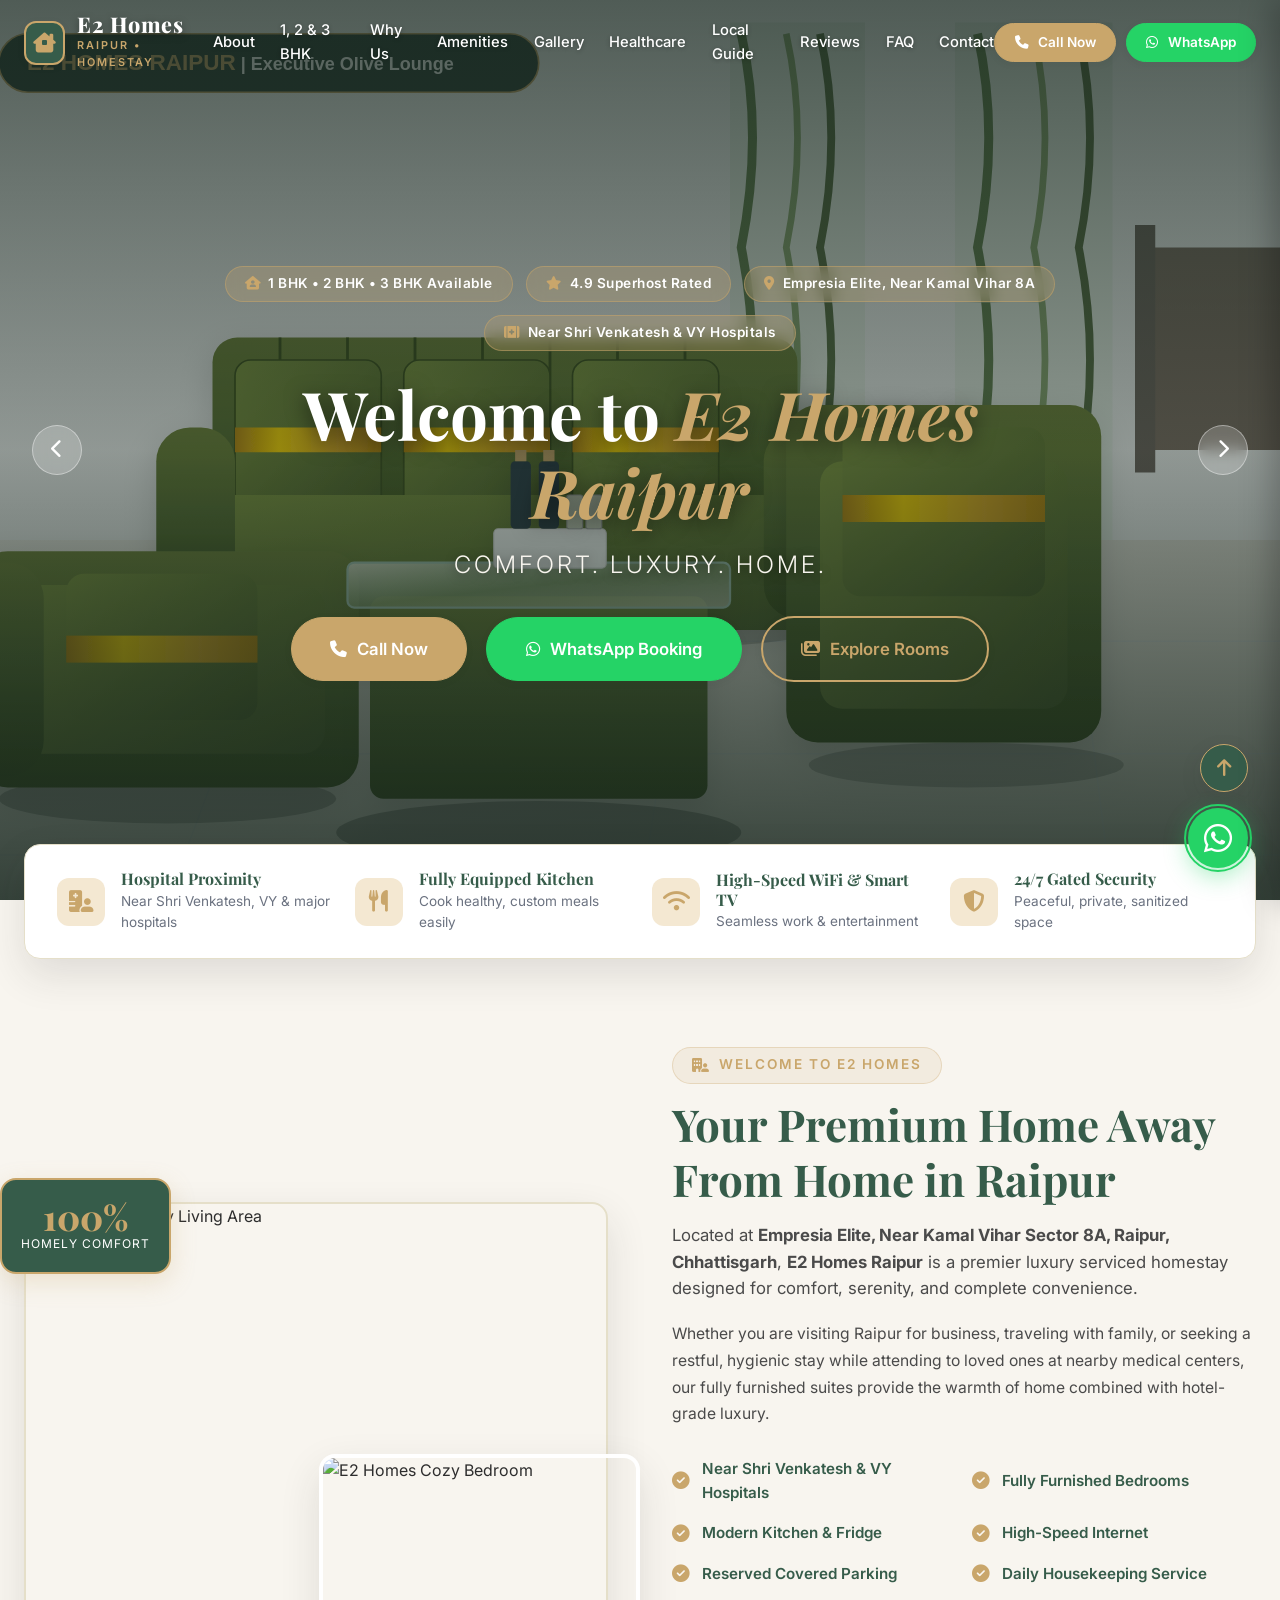
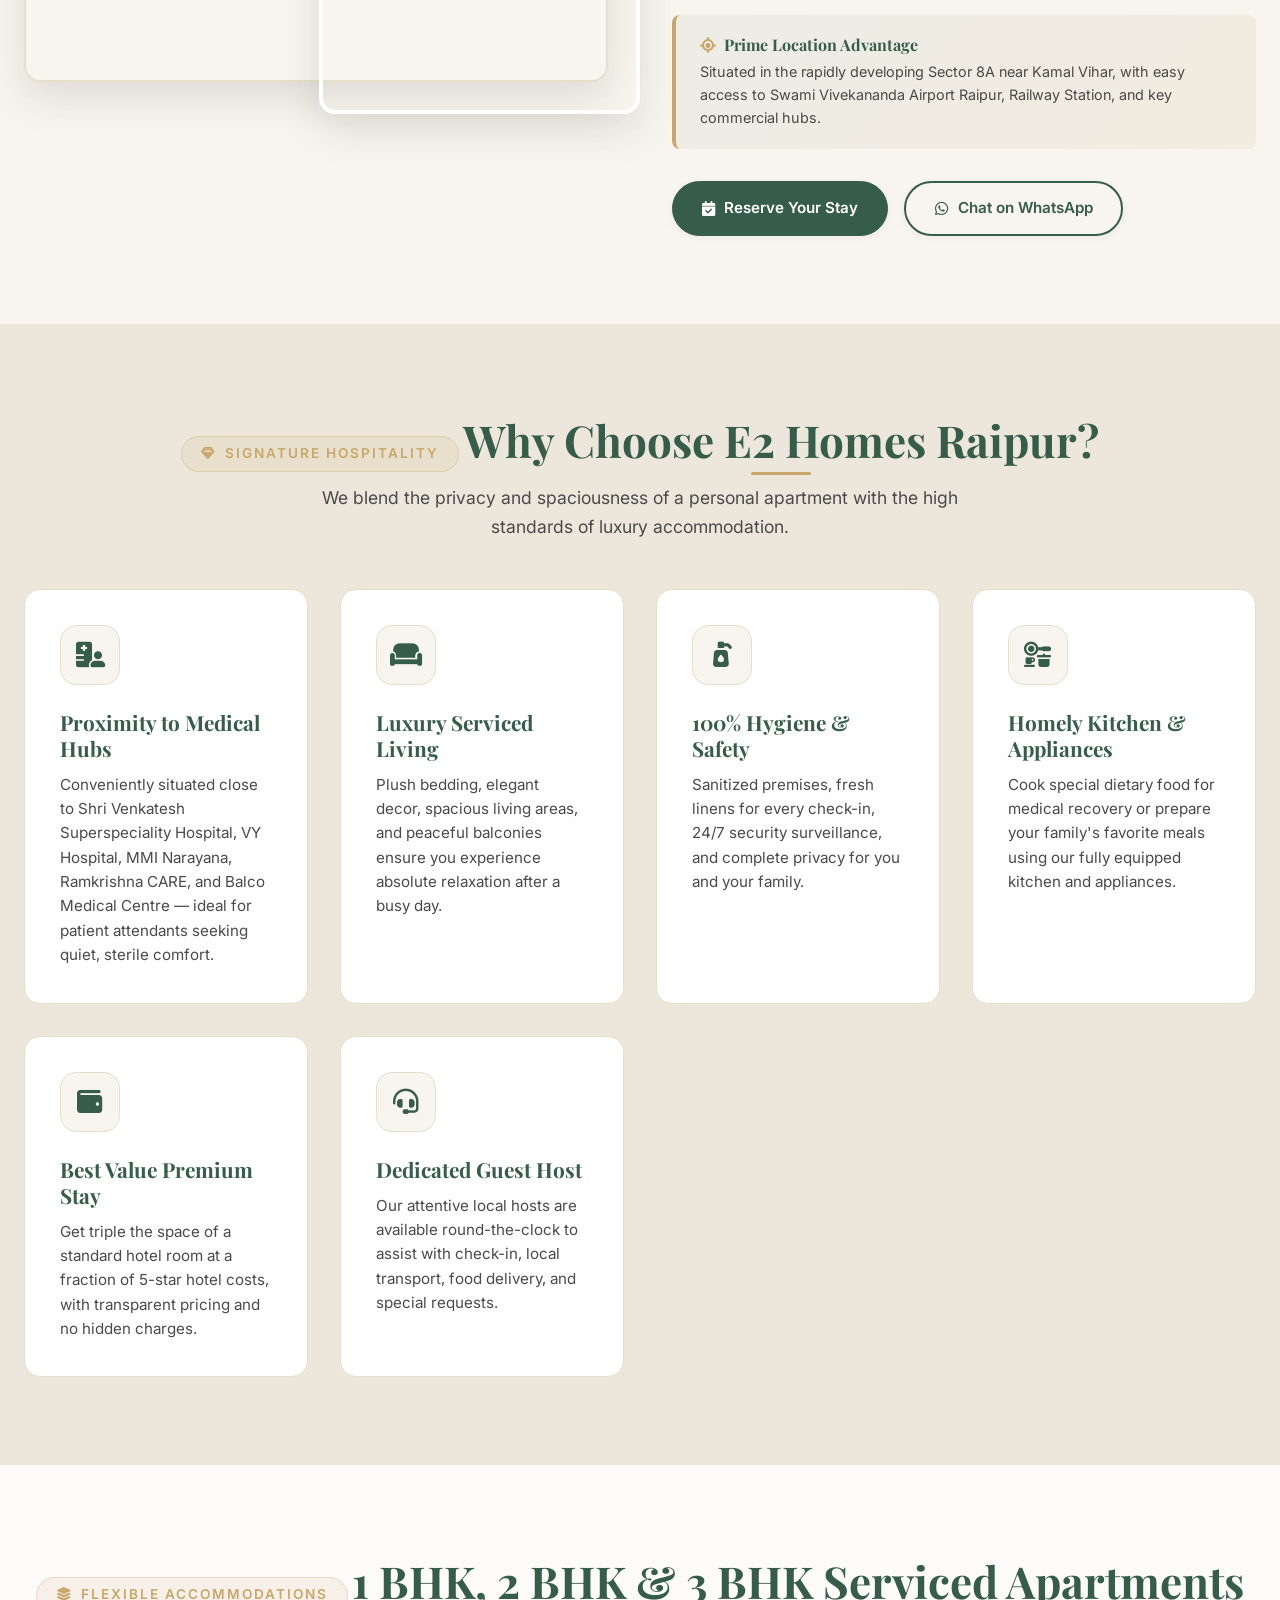
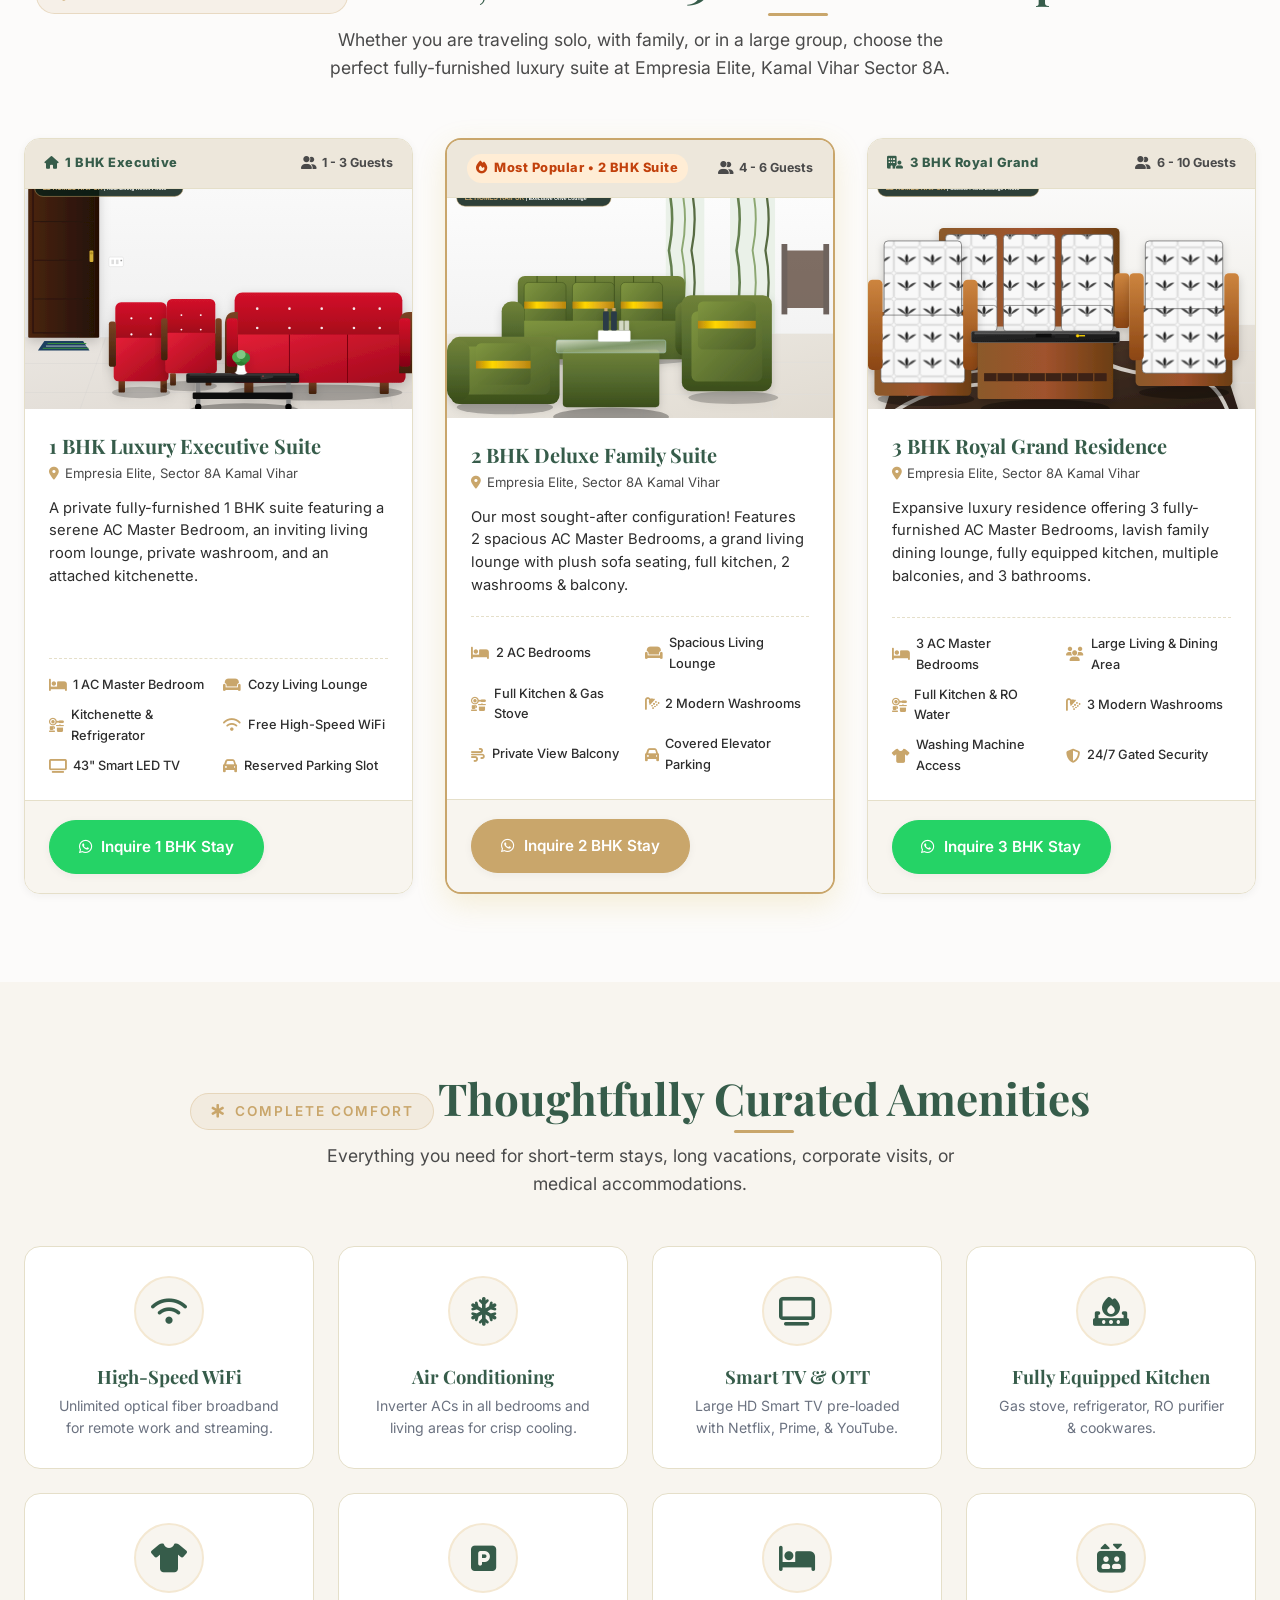
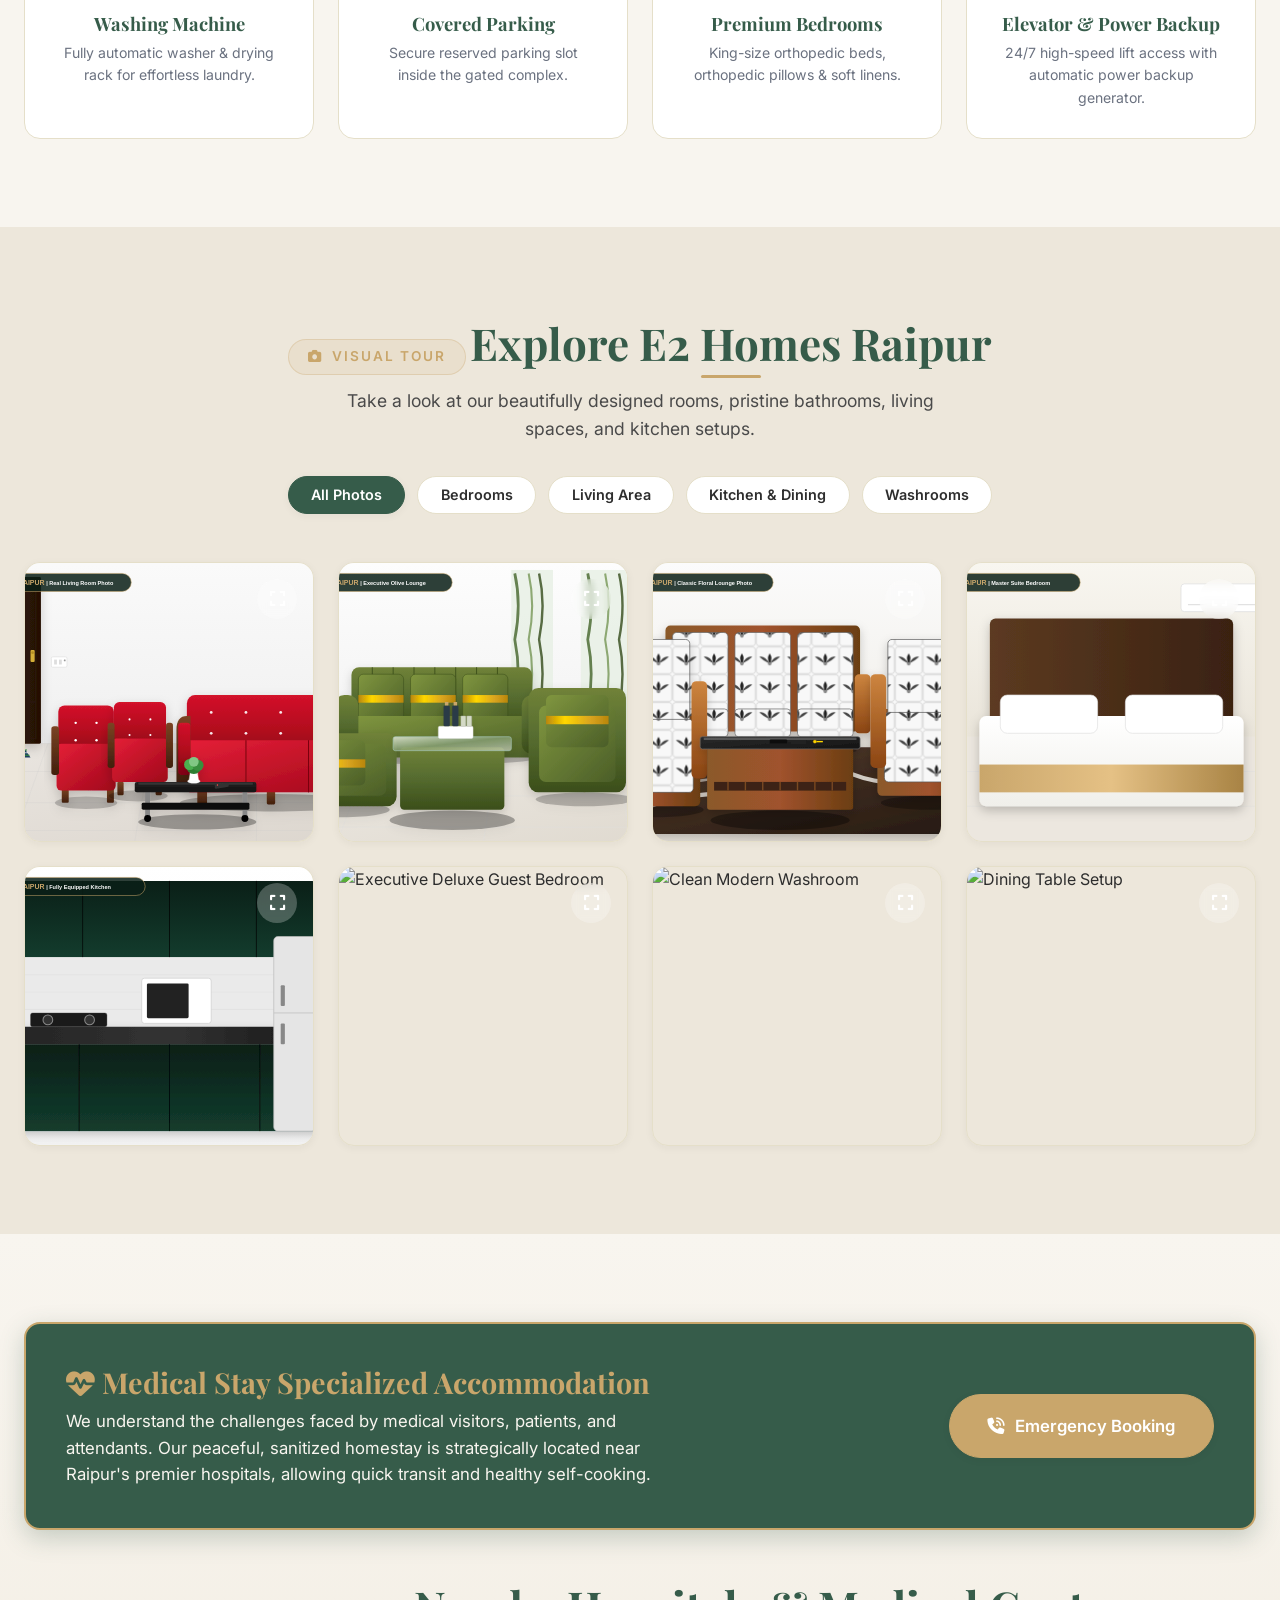
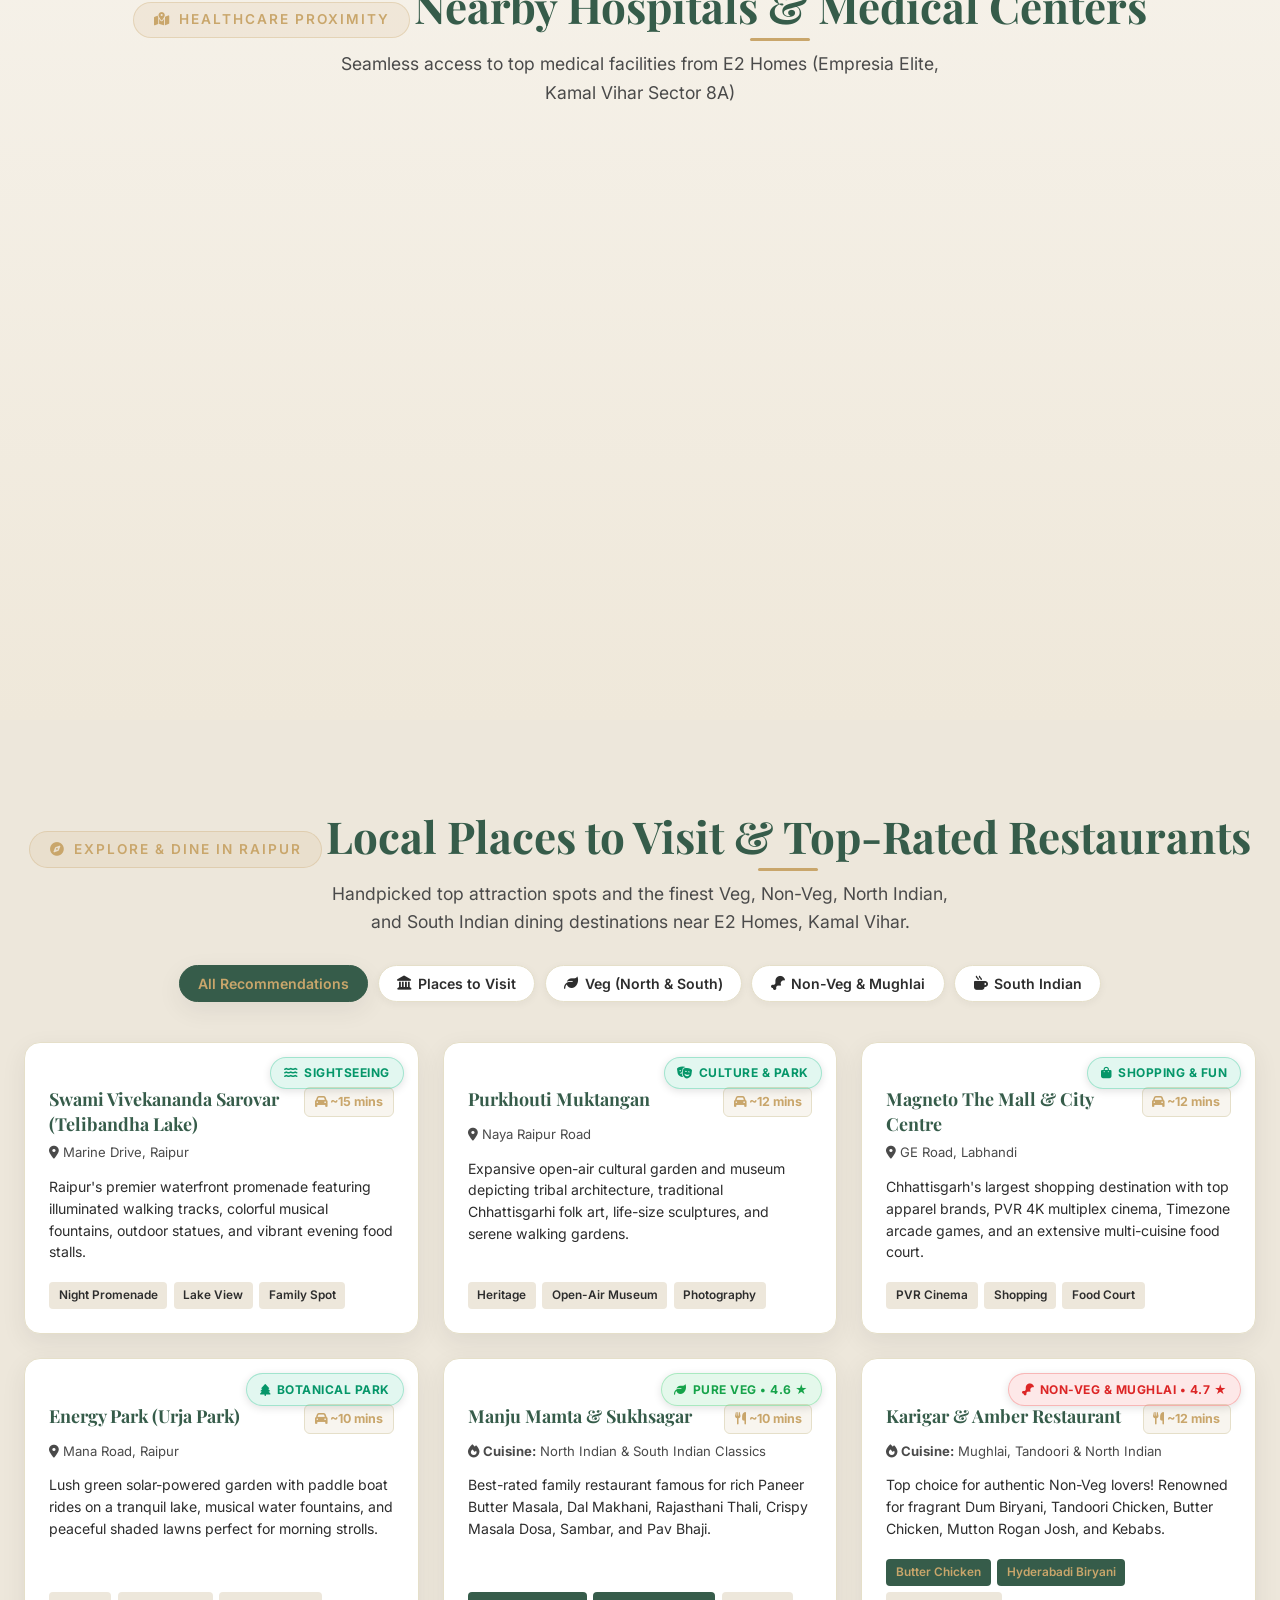
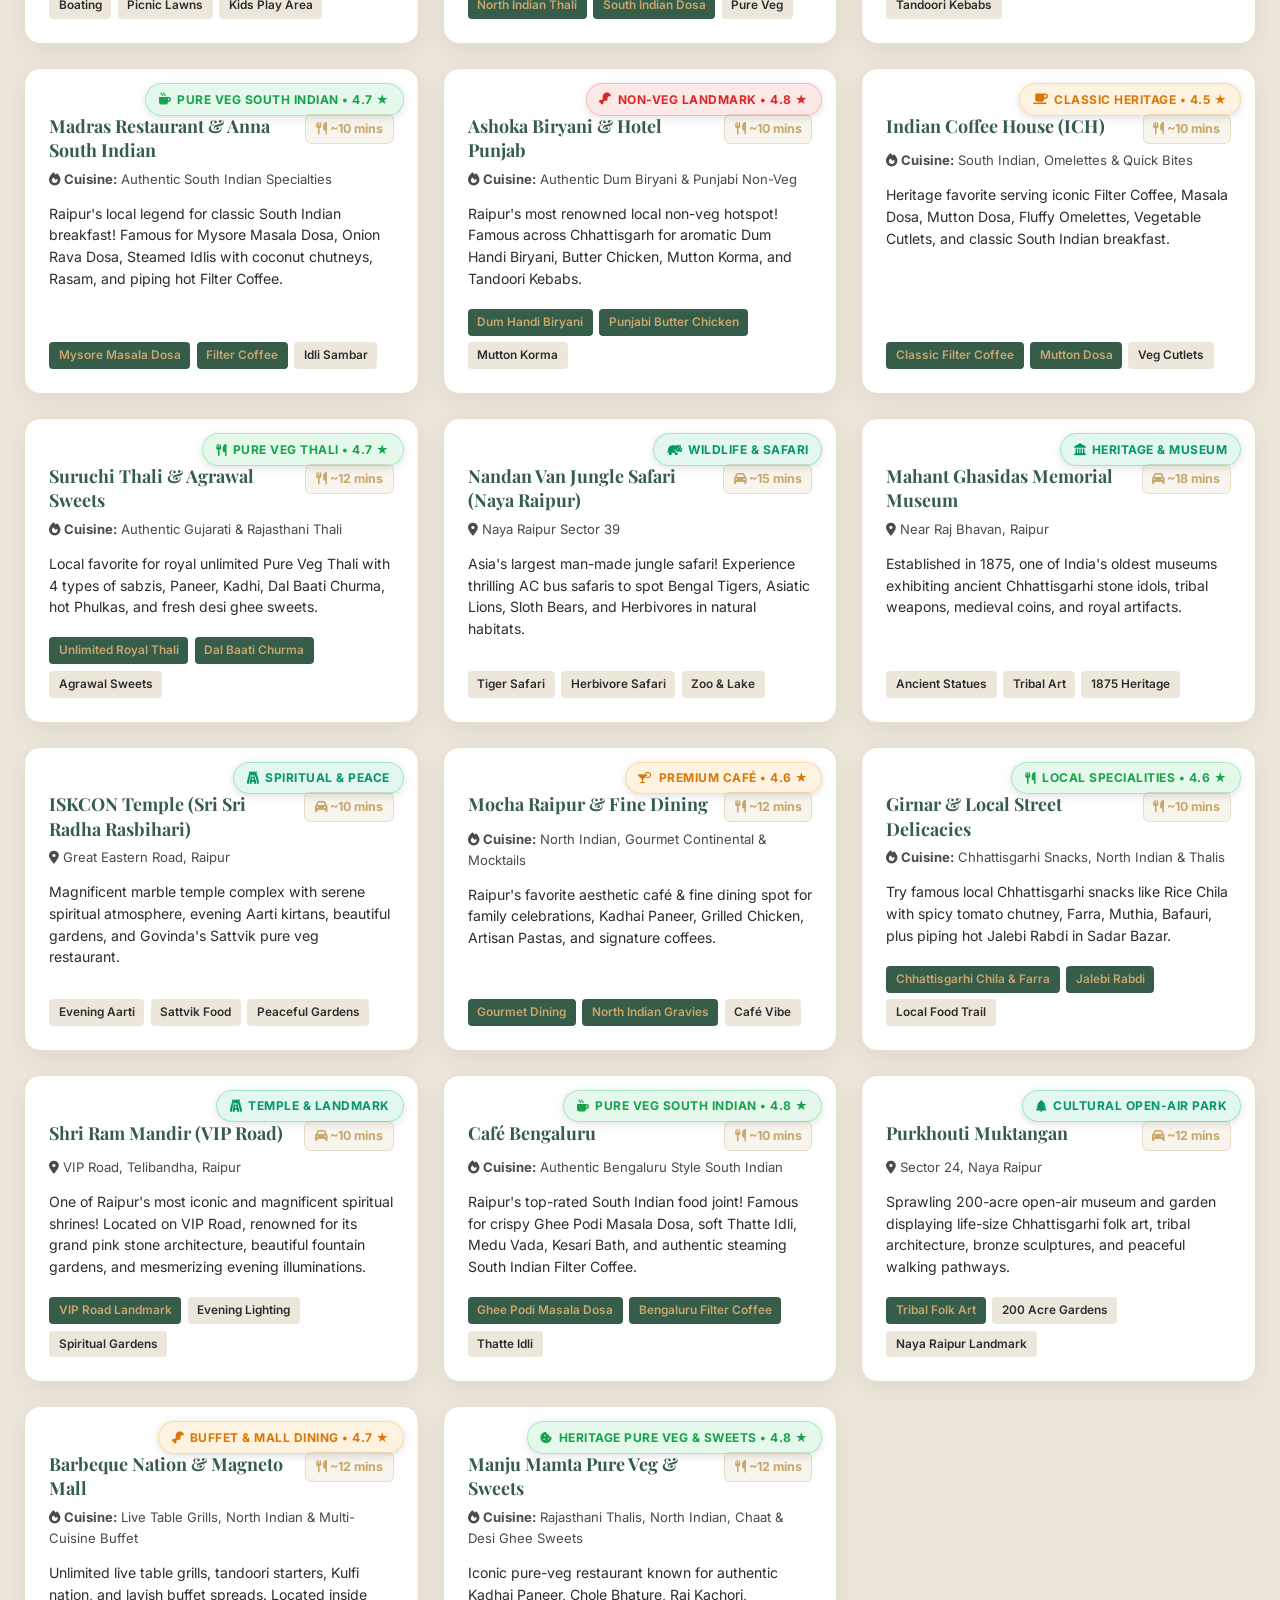
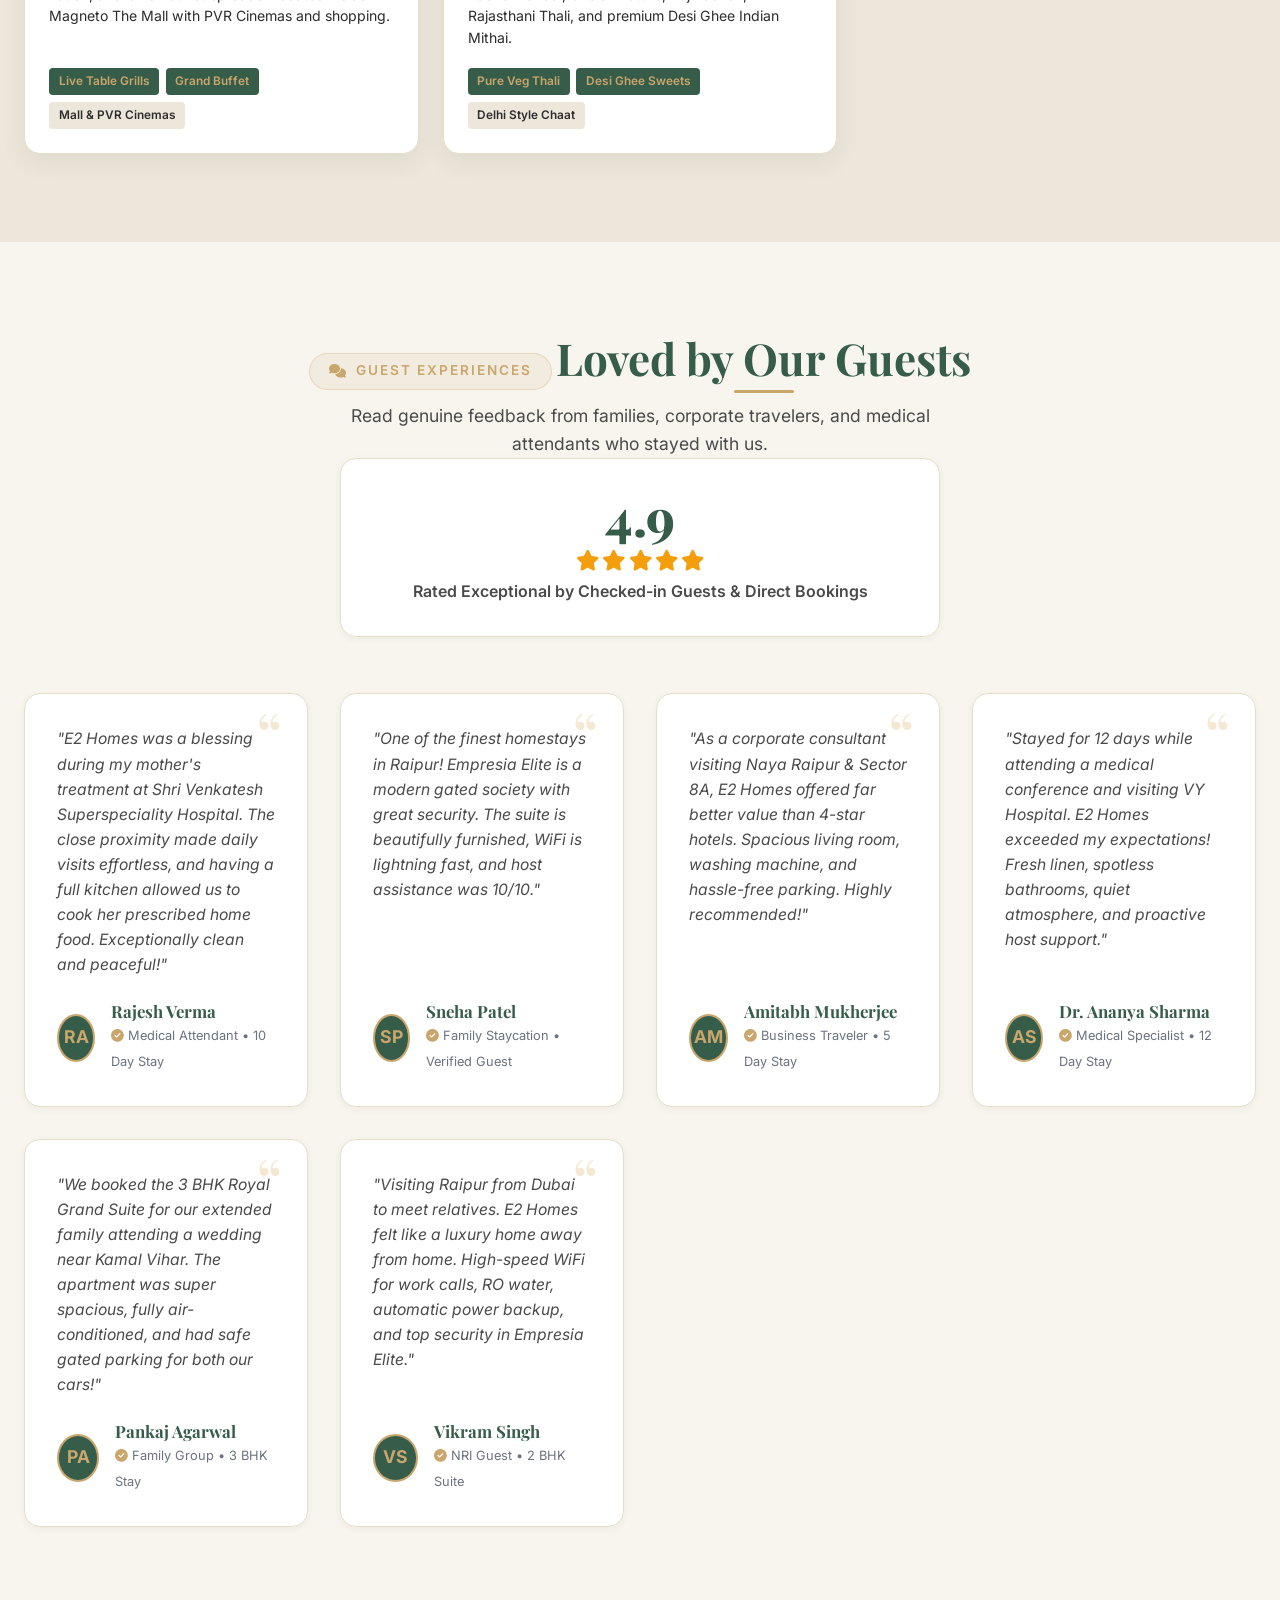
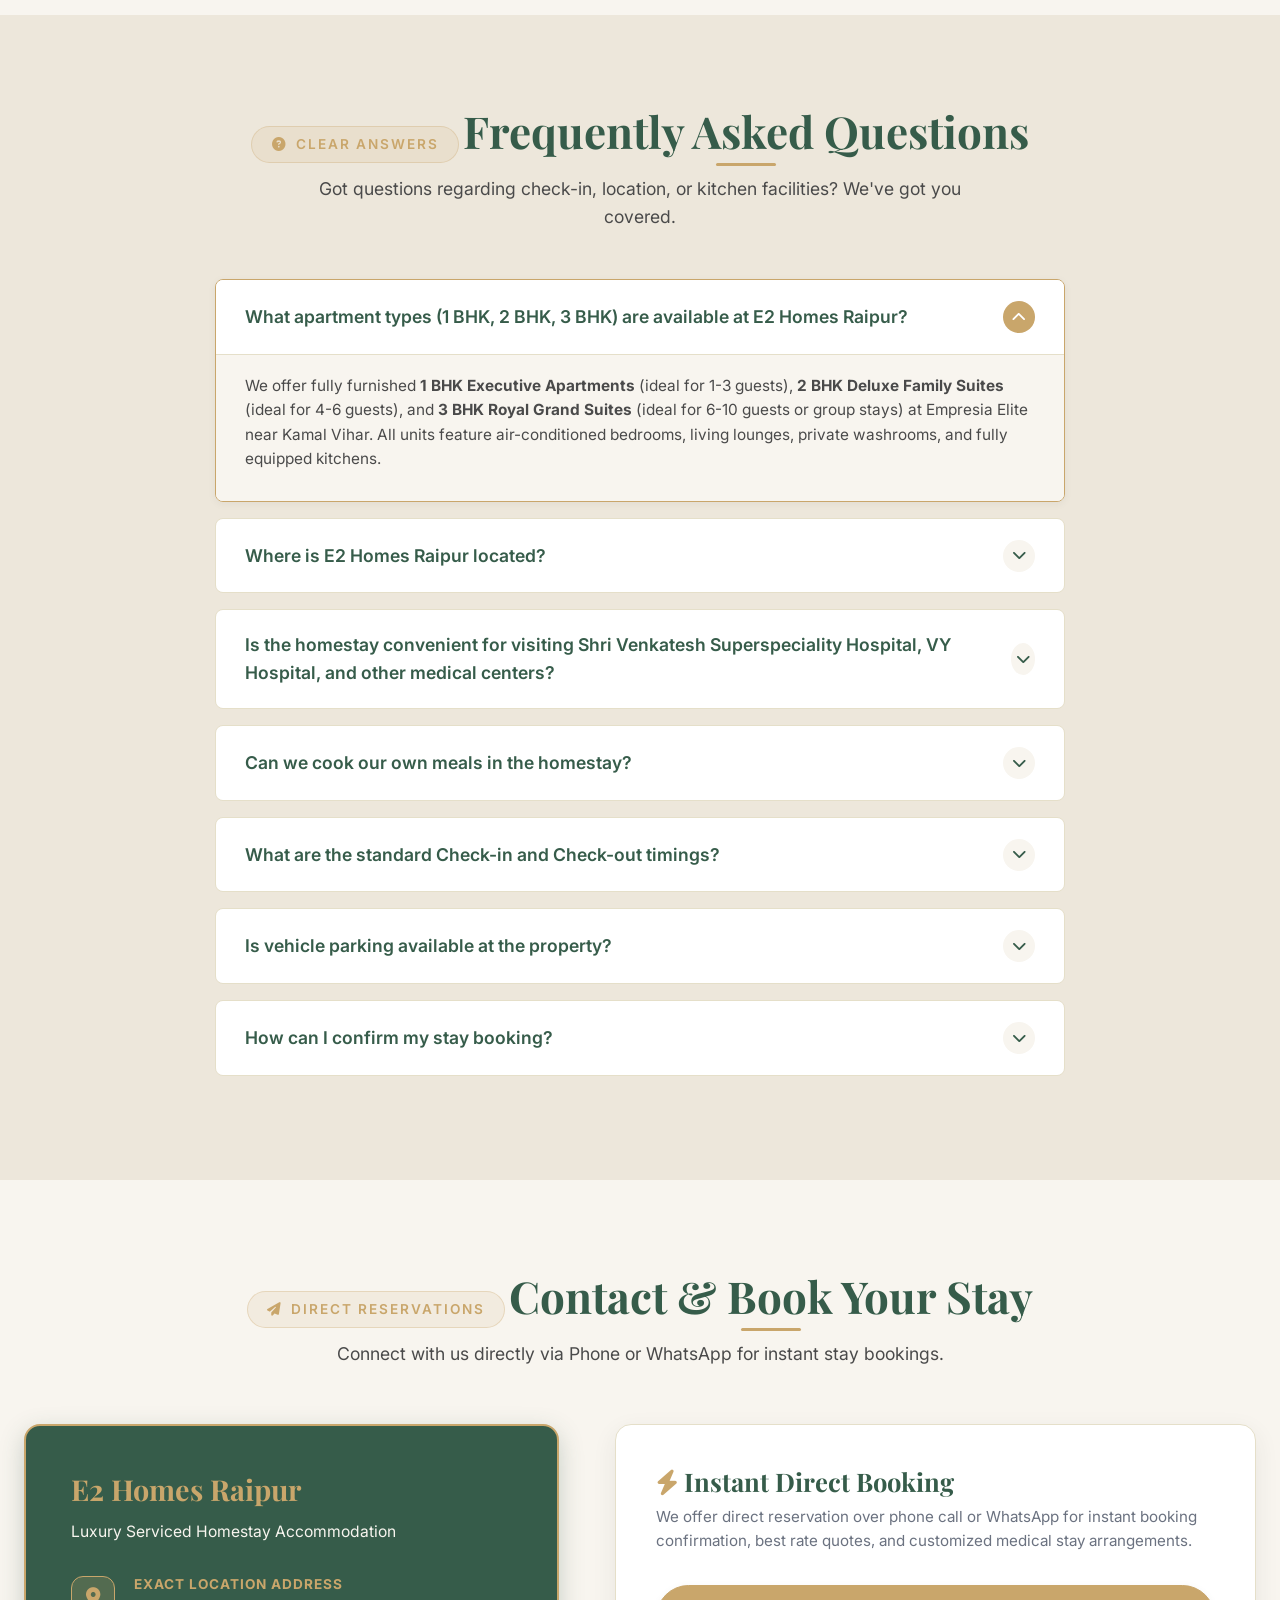
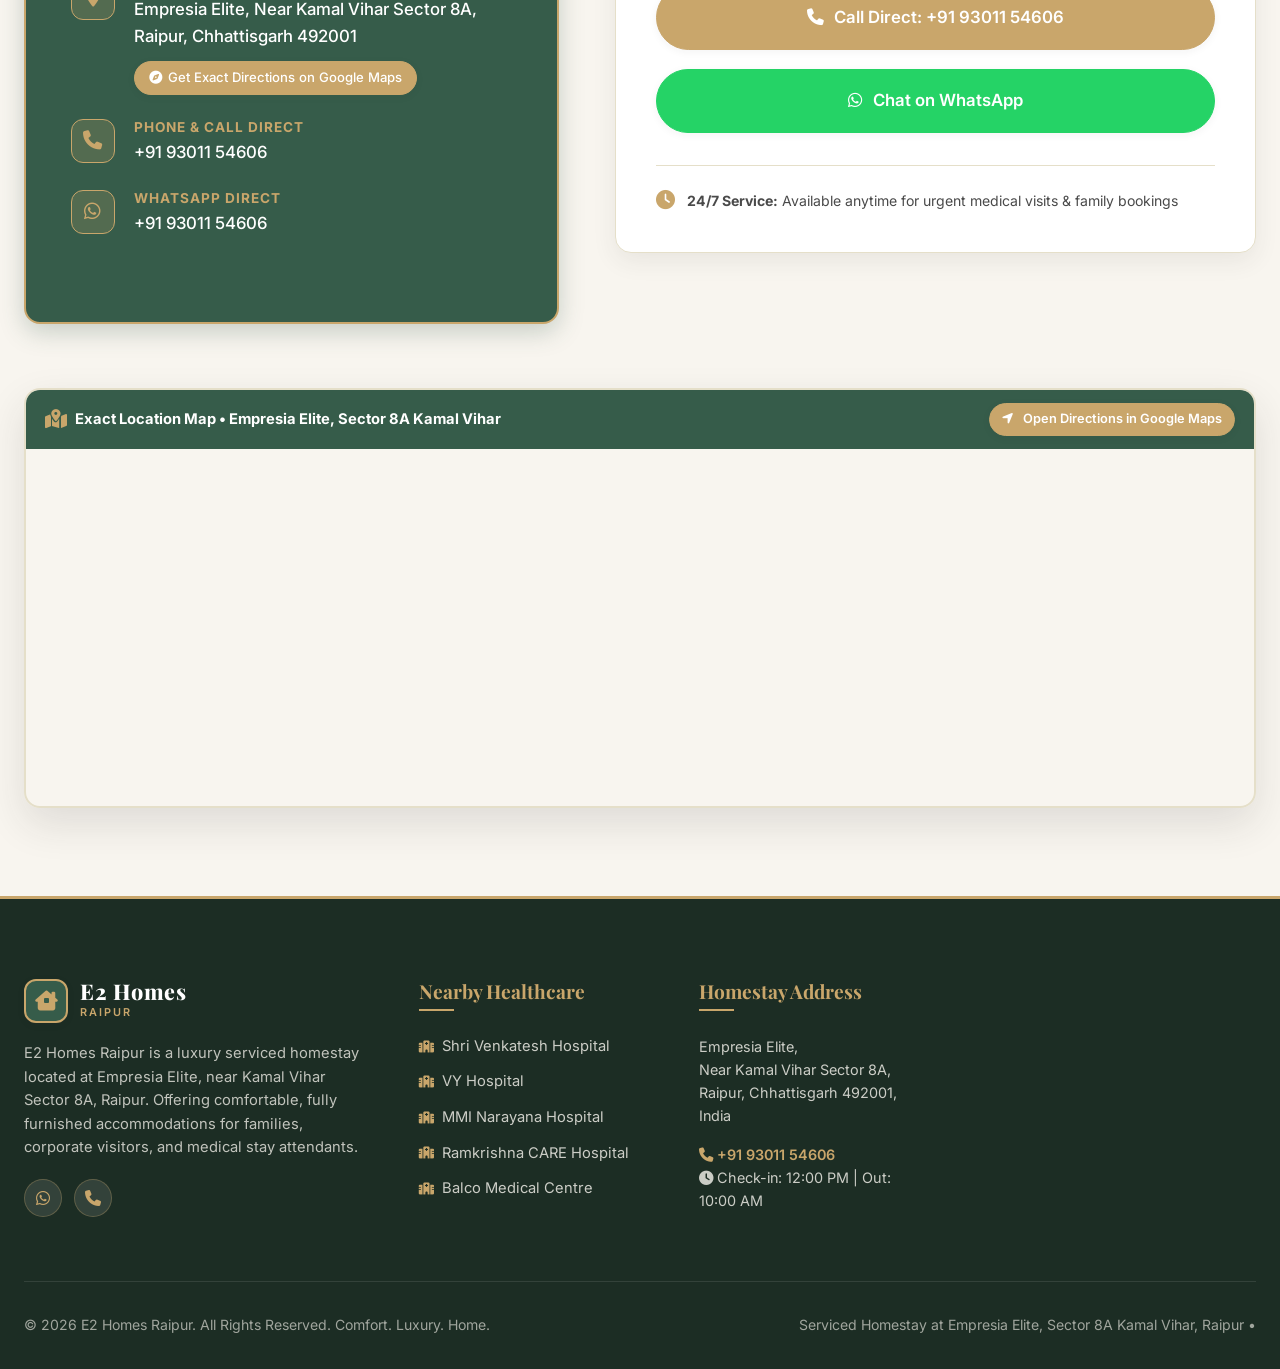
==== index.html @ ccff743d "Add website files" ====
<!DOCTYPE html>
<html lang="en">
<head>
  <meta charset="UTF-8">
  <meta name="viewport" content="width=device-width, initial-scale=1.0">
  
  <!-- Primary Meta Tags -->
  <title>E2 Homes Raipur | Premium Serviced Homestay near Kamal Vihar</title>
  <meta name="title" content="E2 Homes Raipur | Premium Serviced Homestay near Kamal Vihar">
  <meta name="description" content="E2 Homes Raipur is a luxury serviced homestay at Empresia Elite, near Kamal Vihar Sector 8A, Raipur. Fully furnished luxury rooms near Shri Venkatesh & VY Hospitals. Call or WhatsApp Now!">
  <meta name="keywords" content="E2 Homes Raipur, homestay in Raipur, serviced apartments Raipur, Empresia Elite, Kamal Vihar Sector 8A, rooms near Shri Venkatesh Hospital, hotel near VY Hospital, medical stay Raipur, luxury homestay Chhattisgarh">
  <meta name="author" content="E2 Homes Raipur">

  <!-- Open Graph / Facebook / WhatsApp -->
  <meta property="og:type" content="website">
  <meta property="og:url" content="https://e2homesraipur.com/">
  <meta property="og:title" content="E2 Homes Raipur - Comfort. Luxury. Home.">
  <meta property="og:description" content="Luxurious fully furnished homestay accommodations in Raipur near major hospitals. Ideal for families, business travelers, and medical visitors.">
  <meta property="og:image" content="https://images.unsplash.com/photo-1600210492486-724fe5c67fb0?auto=format&fit=crop&w=1200&q=80">

  <!-- Favicon -->
  <link rel="icon" type="image/png" href="data:image/svg+xml,<svg xmlns='http://www.w3.org/2000/svg' viewBox='0 0 100 100'><text y='.9em' font-size='90'>🏠</text></svg>">

  <!-- Google Fonts: Playfair Display & Inter -->
  <link rel="preconnect" href="https://fonts.googleapis.com">
  <link rel="preconnect" href="https://fonts.gstatic.com" crossorigin>
  <link href="https://fonts.googleapis.com/css2?family=Inter:wght@300;400;500;600;700&family=Playfair+Display:ital,wght@0,600;0,700;0,800;1,600;1,700&display=swap" rel="stylesheet">

  <!-- Font Awesome Icons -->
  <link rel="stylesheet" href="https://cdnjs.cloudflare.com/ajax/libs/font-awesome/6.5.1/css/all.min.css" integrity="sha512-DTOQO9RWCH3ppGqcWaEA1BIZOC6xxalwEsw9c2QQeAIftl+Vegovlnee1c9QX4TctnWMn13TZye+giMm8e2LwA==" crossorigin="anonymous" referrerpolicy="no-referrer" />

  <!-- Main Stylesheet -->
  <link rel="stylesheet" href="css/style.css">
</head>
<body>

  <!-- ==========================================================================
       HEADER & NAVIGATION
       ========================================================================== -->
  <header class="site-header">
    <div class="container nav-container">
      
      <!-- Brand Logo -->
      <a href="#hero" class="brand-logo">
        <div class="logo-icon">
          <i class="fa-solid fa-house-chimney-window"></i>
        </div>
        <div class="logo-text">
          <span class="logo-title">E2 Homes</span>
          <span class="logo-tagline">Raipur • Homestay</span>
        </div>
      </a>

      <!-- Desktop Navigation Menu -->
      <nav class="nav-menu desktop-only">
        <a href="#about" class="nav-link">About</a>
        <a href="#apartments" class="nav-link">1, 2 & 3 BHK</a>
        <a href="#why-us" class="nav-link">Why Us</a>
        <a href="#amenities" class="nav-link">Amenities</a>
        <a href="#gallery" class="nav-link">Gallery</a>
        <a href="#hospitals" class="nav-link">Healthcare</a>
        <a href="#local-guide" class="nav-link">Local Guide</a>
        <a href="#reviews" class="nav-link">Reviews</a>
        <a href="#faq" class="nav-link">FAQ</a>
        <a href="#contact" class="nav-link">Contact</a>
      </nav>

      <!-- Header Action Buttons & Mobile Toggle -->
      <div class="nav-actions">
        <a href="tel:+919301154606" class="btn btn-gold btn-sm">
          <i class="fa-solid fa-phone"></i> <span class="hide-mobile-xs">Call Now</span>
        </a>
        <a href="https://wa.me/919301154606" target="_blank" rel="noopener noreferrer" class="btn btn-whatsapp btn-sm">
          <i class="fa-brands fa-whatsapp"></i> <span class="hide-mobile-xs">WhatsApp</span>
        </a>
        <button class="mobile-toggle" aria-label="Toggle Navigation Menu">
          <i class="fa-solid fa-bars"></i>
        </button>
      </div>

    </div>
  </header>

  <!-- Mobile Navigation Overlay & Drawer -->
  <div class="mobile-drawer-overlay"></div>
  <aside class="mobile-nav-drawer" aria-label="Mobile Navigation Drawer">
    <div class="mobile-drawer-header">
      <div class="brand-logo">
        <div class="logo-icon">
          <i class="fa-solid fa-house-chimney-window"></i>
        </div>
        <div class="logo-text">
          <span class="logo-title">E2 Homes</span>
          <span class="logo-tagline">Raipur • Homestay</span>
        </div>
      </div>
      <button class="mobile-drawer-close" aria-label="Close Navigation Menu">
        <i class="fa-solid fa-xmark"></i>
      </button>
    </div>

    <nav class="mobile-menu-links">
      <a href="#about" class="nav-link"><i class="fa-solid fa-circle-info"></i> About Homestay</a>
      <a href="#apartments" class="nav-link"><i class="fa-solid fa-building"></i> 1, 2 & 3 BHK Apartments</a>
      <a href="#why-us" class="nav-link"><i class="fa-solid fa-shield-halved"></i> Why Choose Us</a>
      <a href="#amenities" class="nav-link"><i class="fa-solid fa-bed"></i> Room Amenities</a>
      <a href="#gallery" class="nav-link"><i class="fa-solid fa-images"></i> Photo Gallery</a>
      <a href="#hospitals" class="nav-link"><i class="fa-solid fa-hospital"></i> Nearby Healthcare</a>
      <a href="#local-guide" class="nav-link"><i class="fa-solid fa-compass"></i> Local Guide & Dining</a>
      <a href="#reviews" class="nav-link"><i class="fa-solid fa-star"></i> Guest Reviews</a>
      <a href="#faq" class="nav-link"><i class="fa-solid fa-circle-question"></i> Guest FAQ</a>
      <a href="#contact" class="nav-link"><i class="fa-solid fa-paper-plane"></i> Contact & Reserve</a>
    </nav>

    <div class="mobile-drawer-footer">
      <a href="tel:+919301154606" class="btn btn-gold w-full">
        <i class="fa-solid fa-phone"></i> Call +91 93011 54606
      </a>
      <a href="https://wa.me/919301154606" target="_blank" rel="noopener noreferrer" class="btn btn-whatsapp w-full">
        <i class="fa-brands fa-whatsapp"></i> Chat on WhatsApp
      </a>
    </div>
  </aside>

  <!-- ==========================================================================
       SECTION 1: HERO (FULLSCREEN SLIDER)
       ========================================================================== -->
  <section id="hero" class="hero-section">
    <!-- Background Slider Images -->
    <div class="hero-slider">
      <!-- Slide 1: Real Red Velvet Living Room -->
      <div class="slide active">
        <img src="/assets/real-red-sofa-living.svg" data-img-key="hero-slide-1" alt="E2 Homes Raipur Real Red Velvet Living Room" class="slide-bg" referrerpolicy="no-referrer">
      </div>
      <!-- Slide 2: Real Olive Green Sofa Living Lounge -->
      <div class="slide">
        <img src="/assets/real-green-sofa-living.svg" data-img-key="hero-slide-2" alt="E2 Homes Executive Olive Green Velvet Lounge" class="slide-bg" referrerpolicy="no-referrer">
      </div>
      <!-- Slide 3: Real Floral Wooden Sofa Living Lounge -->
      <div class="slide">
        <img src="/assets/real-floral-sofa-living.svg" data-img-key="hero-slide-3" alt="E2 Homes Classic Teak Floral Lounge" class="slide-bg" referrerpolicy="no-referrer">
      </div>
      <!-- Slide 4: Real Master Bedroom Suite -->
      <div class="slide">
        <img src="/assets/real-master-bedroom.svg" data-img-key="hero-slide-4" alt="E2 Homes Master Suite Bedroom" class="slide-bg" referrerpolicy="no-referrer">
      </div>
    </div>

    <!-- Gradient Dark Overlay -->
    <div class="hero-overlay"></div>

    <!-- Hero Content -->
    <div class="hero-content-wrapper">
      
      <div class="hero-badge-container animate-on-scroll">
        <span class="hero-pill">
          <i class="fa-solid fa-house-user" style="color: var(--color-gold);"></i> 1 BHK • 2 BHK • 3 BHK Available
        </span>
        <span class="hero-pill">
          <i class="fa-solid fa-star" style="color: var(--color-gold);"></i> 4.9 Superhost Rated
        </span>
        <span class="hero-pill">
          <i class="fa-solid fa-location-dot" style="color: var(--color-gold);"></i> Empresia Elite, Near Kamal Vihar 8A
        </span>
        <span class="hero-pill">
          <i class="fa-solid fa-kit-medical" style="color: var(--color-gold);"></i> Near Shri Venkatesh & VY Hospitals
        </span>
      </div>

      <h1 class="hero-title animate-on-scroll delay-100">
        Welcome to <span>E2 Homes Raipur</span>
      </h1>

      <p class="hero-tagline animate-on-scroll delay-200">
        Comfort. Luxury. Home.
      </p>

      <div class="hero-cta-group animate-on-scroll delay-300">
        <a href="tel:+919301154606" class="btn btn-gold btn-lg">
          <i class="fa-solid fa-phone"></i> Call Now
        </a>
        <a href="https://wa.me/919301154606" target="_blank" rel="noopener noreferrer" class="btn btn-whatsapp btn-lg">
          <i class="fa-brands fa-whatsapp"></i> WhatsApp Booking
        </a>
        <a href="#gallery" class="btn btn-outline-gold btn-lg">
          <i class="fa-solid fa-images"></i> Explore Rooms
        </a>
      </div>

    </div>

    <!-- Slider Navigation Arrows -->
    <button class="slider-arrow prev" aria-label="Previous Slide">
      <i class="fa-solid fa-chevron-left"></i>
    </button>
    <button class="slider-arrow next" aria-label="Next Slide">
      <i class="fa-solid fa-chevron-right"></i>
    </button>

    <!-- Slider Dots -->
    <div class="slider-dots">
      <span class="dot active"></span>
      <span class="dot"></span>
      <span class="dot"></span>
      <span class="dot"></span>
    </div>
  </section>

  <!-- Quick Info Strip -->
  <div class="container quick-info-strip">
    <div class="strip-inner">
      <div class="strip-item">
        <div class="strip-icon">
          <i class="fa-solid fa-hospital-user"></i>
        </div>
        <div class="strip-text">
          <h4>Hospital Proximity</h4>
          <p>Near Shri Venkatesh, VY & major hospitals</p>
        </div>
      </div>

      <div class="strip-item">
        <div class="strip-icon">
          <i class="fa-solid fa-utensils"></i>
        </div>
        <div class="strip-text">
          <h4>Fully Equipped Kitchen</h4>
          <p>Cook healthy, custom meals easily</p>
        </div>
      </div>

      <div class="strip-item">
        <div class="strip-icon">
          <i class="fa-solid fa-wifi"></i>
        </div>
        <div class="strip-text">
          <h4>High-Speed WiFi & Smart TV</h4>
          <p>Seamless work & entertainment</p>
        </div>
      </div>

      <div class="strip-item">
        <div class="strip-icon">
          <i class="fa-solid fa-shield-halved"></i>
        </div>
        <div class="strip-text">
          <h4>24/7 Gated Security</h4>
          <p>Peaceful, private, sanitized space</p>
        </div>
      </div>
    </div>
  </div>

  <!-- ==========================================================================
       SECTION 2: ABOUT US
       ========================================================================== -->
  <section id="about" class="section-padding">
    <div class="container">
      <div class="about-grid">
        
        <!-- Image Stack -->
        <div class="about-image-wrapper animate-on-scroll">
          <img src="https://images.unsplash.com/photo-1600585154340-be6161a56a0c?auto=format&fit=crop&w=1000&q=80" data-img-key="about-primary" alt="E2 Homes Luxury Living Area" class="about-img-primary" referrerpolicy="no-referrer">
          <img src="https://images.unsplash.com/photo-1616594039964-ae9021a400a0?auto=format&fit=crop&w=800&q=80" data-img-key="about-secondary" alt="E2 Homes Cozy Bedroom" class="about-img-secondary" referrerpolicy="no-referrer">
          
          <div class="about-experience-badge">
            <div class="num">100%</div>
            <div class="lbl">Homely Comfort</div>
          </div>
        </div>

        <!-- Content Area -->
        <div class="about-content animate-on-scroll delay-200">
          <span class="section-tag">
            <i class="fa-solid fa-building-user"></i> Welcome to E2 Homes
          </span>
          <h2 class="section-title">
            Your Premium Home Away From Home in Raipur
          </h2>
          <p style="color: var(--color-charcoal-light); margin-bottom: 1.2rem; font-size: 1.05rem;">
            Located at <strong>Empresia Elite, Near Kamal Vihar Sector 8A, Raipur, Chhattisgarh</strong>, <strong>E2 Homes Raipur</strong> is a premier luxury serviced homestay designed for comfort, serenity, and complete convenience.
          </p>
          <p style="color: var(--color-charcoal-light); margin-bottom: 1.5rem; font-size: 0.98rem; line-height: 1.7;">
            Whether you are visiting Raipur for business, traveling with family, or seeking a restful, hygienic stay while attending to loved ones at nearby medical centers, our fully furnished suites provide the warmth of home combined with hotel-grade luxury.
          </p>

          <div class="about-highlights">
            <div class="highlight-item">
              <i class="fa-solid fa-circle-check"></i> Near Shri Venkatesh & VY Hospitals
            </div>
            <div class="highlight-item">
              <i class="fa-solid fa-circle-check"></i> Fully Furnished Bedrooms
            </div>
            <div class="highlight-item">
              <i class="fa-solid fa-circle-check"></i> Modern Kitchen & Fridge
            </div>
            <div class="highlight-item">
              <i class="fa-solid fa-circle-check"></i> High-Speed Internet
            </div>
            <div class="highlight-item">
              <i class="fa-solid fa-circle-check"></i> Reserved Covered Parking
            </div>
            <div class="highlight-item">
              <i class="fa-solid fa-circle-check"></i> Daily Housekeeping Service
            </div>
          </div>

          <div class="location-spotlight-card">
            <h4><i class="fa-solid fa-location-crosshairs" style="color: var(--color-gold);"></i> Prime Location Advantage</h4>
            <p style="font-size: 0.9rem; color: var(--color-charcoal-light); margin: 0;">
              Situated in the rapidly developing Sector 8A near Kamal Vihar, with easy access to Swami Vivekananda Airport Raipur, Railway Station, and key commercial hubs.
            </p>
          </div>

          <div style="margin-top: 2rem; display: flex; gap: 1rem; flex-wrap: wrap;">
            <a href="#contact" class="btn btn-primary">
              <i class="fa-solid fa-calendar-check"></i> Reserve Your Stay
            </a>
            <a href="https://wa.me/919301154606?text=Hello%20E2%20Homes%20Raipur,%20I%20would%20like%20to%20inquire%20about%20stay%20availability." target="_blank" rel="noopener noreferrer" class="btn btn-outline-forest">
              <i class="fa-brands fa-whatsapp"></i> Chat on WhatsApp
            </a>
          </div>

        </div>

      </div>
    </div>
  </section>



  <!-- ==========================================================================
       SECTION 3: WHY CHOOSE US
       ========================================================================== -->
  <section id="why-us" class="section-padding" style="background-color: var(--color-ivory-dark);">
    <div class="container">
      
      <div class="text-center">
        <span class="section-tag">
          <i class="fa-solid fa-gem"></i> Signature Hospitality
        </span>
        <h2 class="section-title heading-accent">
          Why Choose E2 Homes Raipur?
        </h2>
        <p class="section-subtitle">
          We blend the privacy and spaciousness of a personal apartment with the high standards of luxury accommodation.
        </p>
      </div>

      <div class="why-grid">
        
        <!-- Card 1 -->
        <div class="feature-card animate-on-scroll">
          <div class="feature-icon-box">
            <i class="fa-solid fa-hospital-user"></i>
          </div>
          <h3>Proximity to Medical Hubs</h3>
          <p>
            Conveniently situated close to Shri Venkatesh Superspeciality Hospital, VY Hospital, MMI Narayana, Ramkrishna CARE, and Balco Medical Centre — ideal for patient attendants seeking quiet, sterile comfort.
          </p>
        </div>

        <!-- Card 2 -->
        <div class="feature-card animate-on-scroll delay-100">
          <div class="feature-icon-box">
            <i class="fa-solid fa-couch"></i>
          </div>
          <h3>Luxury Serviced Living</h3>
          <p>
            Plush bedding, elegant decor, spacious living areas, and peaceful balconies ensure you experience absolute relaxation after a busy day.
          </p>
        </div>

        <!-- Card 3 -->
        <div class="feature-card animate-on-scroll delay-200">
          <div class="feature-icon-box">
            <i class="fa-solid fa-pump-soap"></i>
          </div>
          <h3>100% Hygiene & Safety</h3>
          <p>
            Sanitized premises, fresh linens for every check-in, 24/7 security surveillance, and complete privacy for you and your family.
          </p>
        </div>

        <!-- Card 4 -->
        <div class="feature-card animate-on-scroll delay-300">
          <div class="feature-icon-box">
            <i class="fa-solid fa-kitchen-set"></i>
          </div>
          <h3>Homely Kitchen & Appliances</h3>
          <p>
            Cook special dietary food for medical recovery or prepare your family's favorite meals using our fully equipped kitchen and appliances.
          </p>
        </div>

        <!-- Card 5 -->
        <div class="feature-card animate-on-scroll delay-400">
          <div class="feature-icon-box">
            <i class="fa-solid fa-wallet"></i>
          </div>
          <h3>Best Value Premium Stay</h3>
          <p>
            Get triple the space of a standard hotel room at a fraction of 5-star hotel costs, with transparent pricing and no hidden charges.
          </p>
        </div>

        <!-- Card 6 -->
        <div class="feature-card animate-on-scroll">
          <div class="feature-icon-box">
            <i class="fa-solid fa-headset"></i>
          </div>
          <h3>Dedicated Guest Host</h3>
          <p>
            Our attentive local hosts are available round-the-clock to assist with check-in, local transport, food delivery, and special requests.
          </p>
        </div>

      </div>

    </div>
  </section>

  <!-- ==========================================================================
       SECTION 3.5: APARTMENT SUITES SHOWCASE (1 BHK, 2 BHK, 3 BHK)
       ========================================================================== -->
  <section id="apartments" class="section-padding" style="background-color: #fcfbfa;">
    <div class="container">
      
      <div class="text-center" style="margin-bottom: 3.5rem;">
        <span class="section-tag">
          <i class="fa-solid fa-layer-group"></i> Flexible Accommodations
        </span>
        <h2 class="section-title heading-accent">
          1 BHK, 2 BHK & 3 BHK Serviced Apartments
        </h2>
        <p class="section-subtitle">
          Whether you are traveling solo, with family, or in a large group, choose the perfect fully-furnished luxury suite at Empresia Elite, Kamal Vihar Sector 8A.
        </p>
      </div>

      <div class="apartments-grid">
        
        <!-- 1 BHK Apartment Card -->
        <div class="apartment-card animate-on-scroll">
          <div class="apt-header">
            <span class="apt-badge"><i class="fa-solid fa-house"></i> 1 BHK Executive</span>
            <span class="apt-capacity"><i class="fa-solid fa-user-group"></i> 1 - 3 Guests</span>
          </div>
          <div class="apt-image-box">
            <img src="/assets/real-red-sofa-living.svg" data-img-key="gallery-1" alt="1 BHK Executive Apartment - E2 Homes" class="apt-img" referrerpolicy="no-referrer">
          </div>
          <div class="apt-body">
            <h3>1 BHK Luxury Executive Suite</h3>
            <p class="apt-location"><i class="fa-solid fa-location-dot" style="color: var(--color-gold);"></i> Empresia Elite, Sector 8A Kamal Vihar</p>
            <p class="apt-desc">
              A private fully-furnished 1 BHK suite featuring a serene AC Master Bedroom, an inviting living room lounge, private washroom, and an attached kitchenette.
            </p>
            <div class="apt-features-list">
              <span><i class="fa-solid fa-bed"></i> 1 AC Master Bedroom</span>
              <span><i class="fa-solid fa-couch"></i> Cozy Living Lounge</span>
              <span><i class="fa-solid fa-kitchen-set"></i> Kitchenette & Refrigerator</span>
              <span><i class="fa-solid fa-wifi"></i> Free High-Speed WiFi</span>
              <span><i class="fa-solid fa-tv"></i> 43" Smart LED TV</span>
              <span><i class="fa-solid fa-car"></i> Reserved Parking Slot</span>
            </div>
          </div>
          <div class="apt-footer">
            <a href="https://wa.me/919301154606?text=Hello%20E2%20Homes,%20I%20want%20to%20inquire%20about%20booking%20a%201%20BHK%20Apartment." target="_blank" rel="noopener noreferrer" class="btn btn-whatsapp w-full">
              <i class="fa-brands fa-whatsapp"></i> Inquire 1 BHK Stay
            </a>
          </div>
        </div>

        <!-- 2 BHK Apartment Card (Featured) -->
        <div class="apartment-card apt-featured animate-on-scroll delay-100">
          <div class="apt-header">
            <span class="apt-badge badge-popular"><i class="fa-solid fa-fire"></i> Most Popular • 2 BHK Suite</span>
            <span class="apt-capacity"><i class="fa-solid fa-user-group"></i> 4 - 6 Guests</span>
          </div>
          <div class="apt-image-box">
            <img src="/assets/real-green-sofa-living.svg" data-img-key="gallery-2" alt="2 BHK Deluxe Family Suite - E2 Homes" class="apt-img" referrerpolicy="no-referrer">
          </div>
          <div class="apt-body">
            <h3>2 BHK Deluxe Family Suite</h3>
            <p class="apt-location"><i class="fa-solid fa-location-dot" style="color: var(--color-gold);"></i> Empresia Elite, Sector 8A Kamal Vihar</p>
            <p class="apt-desc">
              Our most sought-after configuration! Features 2 spacious AC Master Bedrooms, a grand living lounge with plush sofa seating, full kitchen, 2 washrooms & balcony.
            </p>
            <div class="apt-features-list">
              <span><i class="fa-solid fa-bed"></i> 2 AC Bedrooms</span>
              <span><i class="fa-solid fa-couch"></i> Spacious Living Lounge</span>
              <span><i class="fa-solid fa-kitchen-set"></i> Full Kitchen & Gas Stove</span>
              <span><i class="fa-solid fa-shower"></i> 2 Modern Washrooms</span>
              <span><i class="fa-solid fa-wind"></i> Private View Balcony</span>
              <span><i class="fa-solid fa-car"></i> Covered Elevator Parking</span>
            </div>
          </div>
          <div class="apt-footer">
            <a href="https://wa.me/919301154606?text=Hello%20E2%20Homes,%20I%20want%20to%20inquire%20about%20booking%20a%202%20BHK%20Suite." target="_blank" rel="noopener noreferrer" class="btn btn-gold w-full">
              <i class="fa-brands fa-whatsapp"></i> Inquire 2 BHK Stay
            </a>
          </div>
        </div>

        <!-- 3 BHK Apartment Card -->
        <div class="apartment-card animate-on-scroll delay-200">
          <div class="apt-header">
            <span class="apt-badge"><i class="fa-solid fa-building-user"></i> 3 BHK Royal Grand</span>
            <span class="apt-capacity"><i class="fa-solid fa-user-group"></i> 6 - 10 Guests</span>
          </div>
          <div class="apt-image-box">
            <img src="/assets/real-floral-sofa-living.svg" data-img-key="gallery-3" alt="3 BHK Royal Grand Suite - E2 Homes" class="apt-img" referrerpolicy="no-referrer">
          </div>
          <div class="apt-body">
            <h3>3 BHK Royal Grand Residence</h3>
            <p class="apt-location"><i class="fa-solid fa-location-dot" style="color: var(--color-gold);"></i> Empresia Elite, Sector 8A Kamal Vihar</p>
            <p class="apt-desc">
              Expansive luxury residence offering 3 fully-furnished AC Master Bedrooms, lavish family dining lounge, fully equipped kitchen, multiple balconies, and 3 bathrooms.
            </p>
            <div class="apt-features-list">
              <span><i class="fa-solid fa-bed"></i> 3 AC Master Bedrooms</span>
              <span><i class="fa-solid fa-users"></i> Large Living & Dining Area</span>
              <span><i class="fa-solid fa-kitchen-set"></i> Full Kitchen & RO Water</span>
              <span><i class="fa-solid fa-shower"></i> 3 Modern Washrooms</span>
              <span><i class="fa-solid fa-shirt"></i> Washing Machine Access</span>
              <span><i class="fa-solid fa-shield-halved"></i> 24/7 Gated Security</span>
            </div>
          </div>
          <div class="apt-footer">
            <a href="https://wa.me/919301154606?text=Hello%20E2%20Homes,%20I%20want%20to%20inquire%20about%20booking%20a%203%20BHK%20Suite." target="_blank" rel="noopener noreferrer" class="btn btn-whatsapp w-full">
              <i class="fa-brands fa-whatsapp"></i> Inquire 3 BHK Stay
            </a>
          </div>
        </div>

      </div>

    </div>
  </section>

  <!-- ==========================================================================
       SECTION 4: AMENITIES
       ========================================================================== -->
  <section id="amenities" class="section-padding">
    <div class="container">
      
      <div class="text-center">
        <span class="section-tag">
          <i class="fa-solid fa-star-of-life"></i> Complete Comfort
        </span>
        <h2 class="section-title heading-accent">
          Thoughtfully Curated Amenities
        </h2>
        <p class="section-subtitle">
          Everything you need for short-term stays, long vacations, corporate visits, or medical accommodations.
        </p>
      </div>

      <div class="amenities-grid">
        
        <div class="amenity-card animate-on-scroll">
          <div class="amenity-icon-circle">
            <i class="fa-solid fa-wifi"></i>
          </div>
          <h4>High-Speed WiFi</h4>
          <p>Unlimited optical fiber broadband for remote work and streaming.</p>
        </div>

        <div class="amenity-card animate-on-scroll delay-100">
          <div class="amenity-icon-circle">
            <i class="fa-solid fa-snowflake"></i>
          </div>
          <h4>Air Conditioning</h4>
          <p>Inverter ACs in all bedrooms and living areas for crisp cooling.</p>
        </div>

        <div class="amenity-card animate-on-scroll delay-200">
          <div class="amenity-icon-circle">
            <i class="fa-solid fa-tv"></i>
          </div>
          <h4>Smart TV & OTT</h4>
          <p>Large HD Smart TV pre-loaded with Netflix, Prime, & YouTube.</p>
        </div>

        <div class="amenity-card animate-on-scroll delay-300">
          <div class="amenity-icon-circle">
            <i class="fa-solid fa-fire-burner"></i>
          </div>
          <h4>Fully Equipped Kitchen</h4>
          <p>Gas stove, refrigerator, RO purifier & cookwares.</p>
        </div>

        <div class="amenity-card animate-on-scroll">
          <div class="amenity-icon-circle">
            <i class="fa-solid fa-shirt"></i>
          </div>
          <h4>Washing Machine</h4>
          <p>Fully automatic washer & drying rack for effortless laundry.</p>
        </div>

        <div class="amenity-card animate-on-scroll delay-100">
          <div class="amenity-icon-circle">
            <i class="fa-solid fa-square-parking"></i>
          </div>
          <h4>Covered Parking</h4>
          <p>Secure reserved parking slot inside the gated complex.</p>
        </div>

        <div class="amenity-card animate-on-scroll delay-200">
          <div class="amenity-icon-circle">
            <i class="fa-solid fa-bed"></i>
          </div>
          <h4>Premium Bedrooms</h4>
          <p>King-size orthopedic beds, orthopedic pillows & soft linens.</p>
        </div>

        <div class="amenity-card animate-on-scroll delay-300">
          <div class="amenity-icon-circle">
            <i class="fa-solid fa-elevator"></i>
          </div>
          <h4>Elevator & Power Backup</h4>
          <p>24/7 high-speed lift access with automatic power backup generator.</p>
        </div>

      </div>

    </div>
  </section>

  <!-- ==========================================================================
       SECTION 5: GALLERY
       ========================================================================== -->
  <section id="gallery" class="section-padding" style="background-color: var(--color-ivory-dark);">
    <div class="container">
      
      <div class="text-center">
        <span class="section-tag">
          <i class="fa-solid fa-camera"></i> Visual Tour
        </span>
        <h2 class="section-title heading-accent">
          Explore E2 Homes Raipur
        </h2>
        <p class="section-subtitle">
          Take a look at our beautifully designed rooms, pristine bathrooms, living spaces, and kitchen setups.
        </p>
      </div>

      <!-- Filter Buttons -->
      <div class="gallery-filter-bar">
        <button class="filter-btn active" data-filter="all">All Photos</button>
        <button class="filter-btn" data-filter="bedrooms">Bedrooms</button>
        <button class="filter-btn" data-filter="living">Living Area</button>
        <button class="filter-btn" data-filter="kitchen">Kitchen & Dining</button>
        <button class="filter-btn" data-filter="bathrooms">Washrooms</button>
      </div>

      <!-- Gallery Grid -->
      <div class="gallery-grid">
        
        <!-- Item 1: Real Red Sofa Living Room -->
        <div class="gallery-item animate-on-scroll" data-category="living">
          <img src="/assets/real-red-sofa-living.svg" data-img-key="gallery-1" alt="Real Red Velvet Living Room - E2 Homes" class="gallery-img" referrerpolicy="no-referrer">
          <div class="gallery-overlay">
            <span class="gallery-category-tag">Living Area (Real Photo)</span>
            <h4 class="gallery-caption">Red Velvet Sofa Lounge & Coffee Table</h4>
          </div>
          <div class="gallery-zoom-icon"><i class="fa-solid fa-expand"></i></div>
        </div>

        <!-- Item 2: Real Olive Green Sofa Living Room -->
        <div class="gallery-item animate-on-scroll delay-100" data-category="living">
          <img src="/assets/real-green-sofa-living.svg" data-img-key="gallery-2" alt="Real Olive Green Velvet Living Room - E2 Homes" class="gallery-img" referrerpolicy="no-referrer">
          <div class="gallery-overlay">
            <span class="gallery-category-tag">Living Area (Real Photo)</span>
            <h4 class="gallery-caption">Executive Olive Velvet Sofa Lounge</h4>
          </div>
          <div class="gallery-zoom-icon"><i class="fa-solid fa-expand"></i></div>
        </div>

        <!-- Item 3: Real Floral Wooden Sofa Living Room -->
        <div class="gallery-item animate-on-scroll delay-200" data-category="living">
          <img src="/assets/real-floral-sofa-living.svg" data-img-key="gallery-3" alt="Real Classic Floral Teak Sofa Living Room - E2 Homes" class="gallery-img" referrerpolicy="no-referrer">
          <div class="gallery-overlay">
            <span class="gallery-category-tag">Living Area (Real Photo)</span>
            <h4 class="gallery-caption">Classic Floral Teak Sofa & Floor Rug</h4>
          </div>
          <div class="gallery-zoom-icon"><i class="fa-solid fa-expand"></i></div>
        </div>

        <!-- Item 4: Real Master Bedroom Suite -->
        <div class="gallery-item animate-on-scroll delay-300" data-category="bedrooms">
          <img src="/assets/real-master-bedroom.svg" data-img-key="gallery-4" alt="Master Suite Bedroom - E2 Homes" class="gallery-img" referrerpolicy="no-referrer">
          <div class="gallery-overlay">
            <span class="gallery-category-tag">Bedrooms</span>
            <h4 class="gallery-caption">Luxurious Master Suite Bed & AC</h4>
          </div>
          <div class="gallery-zoom-icon"><i class="fa-solid fa-expand"></i></div>
        </div>

        <!-- Item 5: Real Kitchen Setup -->
        <div class="gallery-item animate-on-scroll" data-category="kitchen">
          <img src="/assets/real-kitchen-dining.svg" data-img-key="gallery-5" alt="Fully Equipped Kitchen - E2 Homes" class="gallery-img" referrerpolicy="no-referrer">
          <div class="gallery-overlay">
            <span class="gallery-category-tag">Kitchen & Dining</span>
            <h4 class="gallery-caption">Fully Equipped Modular Kitchen</h4>
          </div>
          <div class="gallery-zoom-icon"><i class="fa-solid fa-expand"></i></div>
        </div>

        <!-- Item 6: Executive Deluxe Bedroom -->
        <div class="gallery-item animate-on-scroll delay-100" data-category="bedrooms">
          <img src="https://images.unsplash.com/photo-1616594039964-ae9021a400a0?auto=format&fit=crop&w=800&q=80" data-img-key="gallery-6" alt="Executive Deluxe Guest Bedroom" class="gallery-img" referrerpolicy="no-referrer">
          <div class="gallery-overlay">
            <span class="gallery-category-tag">Bedrooms</span>
            <h4 class="gallery-caption">Deluxe Executive Guest Bedroom</h4>
          </div>
          <div class="gallery-zoom-icon"><i class="fa-solid fa-expand"></i></div>
        </div>

        <!-- Item 7: Pristine Washroom -->
        <div class="gallery-item animate-on-scroll delay-200" data-category="bathrooms">
          <img src="https://images.unsplash.com/photo-1584622650111-993a426fbf0a?auto=format&fit=crop&w=800&q=80" data-img-key="gallery-7" alt="Clean Modern Washroom" class="gallery-img" referrerpolicy="no-referrer">
          <div class="gallery-overlay">
            <span class="gallery-category-tag">Washrooms</span>
            <h4 class="gallery-caption">Pristine Hygienic Bathroom</h4>
          </div>
          <div class="gallery-zoom-icon"><i class="fa-solid fa-expand"></i></div>
        </div>

        <!-- Item 8: Dining Corner -->
        <div class="gallery-item animate-on-scroll delay-300" data-category="kitchen">
          <img src="https://images.unsplash.com/photo-1617806118233-18e1de247200?auto=format&fit=crop&w=800&q=80" data-img-key="gallery-8" alt="Dining Table Setup" class="gallery-img" referrerpolicy="no-referrer">
          <div class="gallery-overlay">
            <span class="gallery-category-tag">Kitchen & Dining</span>
            <h4 class="gallery-caption">Cozy Dining & Breakfast Corner</h4>
          </div>
          <div class="gallery-zoom-icon"><i class="fa-solid fa-expand"></i></div>
        </div>

      </div>

    </div>
  </section>

  <!-- Lightbox Modal -->
  <div class="lightbox-modal">
    <button class="lightbox-close" aria-label="Close Lightbox"><i class="fa-solid fa-xmark"></i></button>
    <button class="lightbox-prev" aria-label="Previous Image"><i class="fa-solid fa-chevron-left"></i></button>
    <button class="lightbox-next" aria-label="Next Image"><i class="fa-solid fa-chevron-right"></i></button>
    <div class="lightbox-content">
      <img src="" alt="" class="lightbox-img">
      <div class="lightbox-caption"></div>
    </div>
  </div>

  <!-- ==========================================================================
       SECTION 6: NEARBY HOSPITALS
       ========================================================================== -->
  <section id="hospitals" class="section-padding hospitals-section">
    <div class="container">
      
      <div class="hospitals-banner animate-on-scroll">
        <div class="hospitals-banner-text">
          <h3><i class="fa-solid fa-heart-pulse"></i> Medical Stay Specialized Accommodation</h3>
          <p>
            We understand the challenges faced by medical visitors, patients, and attendants. Our peaceful, sanitized homestay is strategically located near Raipur's premier hospitals, allowing quick transit and healthy self-cooking.
          </p>
        </div>
        <a href="tel:+919301154606" class="btn btn-gold btn-lg" style="white-space: nowrap;">
          <i class="fa-solid fa-phone-volume"></i> Emergency Booking
        </a>
      </div>

      <div class="text-center" style="margin-bottom: 2.5rem;">
        <span class="section-tag">
          <i class="fa-solid fa-map-location-dot"></i> Healthcare Proximity
        </span>
        <h2 class="section-title heading-accent">
          Nearby Hospitals & Medical Centers
        </h2>
        <p class="section-subtitle">
          Seamless access to top medical facilities from E2 Homes (Empresia Elite, Kamal Vihar Sector 8A)
        </p>
      </div>

      <div class="hospital-grid">
        
        <!-- Hospital 1 -->
        <div class="hospital-card animate-on-scroll">
          <div>
            <div class="hospital-header">
              <h3 class="hospital-name">Shri Venkatesh Superspeciality Hospital</h3>
            </div>
            <div class="hospital-details">
              <div class="hospital-detail-item">
                <i class="fa-solid fa-location-dot"></i> Near Kamal Vihar / Old Dhamtari Road, Raipur
              </div>
              <div class="hospital-detail-item">
                <i class="fa-solid fa-stethoscope"></i> Specialty: Superspeciality & Emergency Care
              </div>
            </div>
          </div>
        </div>

        <!-- Hospital 2 -->
        <div class="hospital-card animate-on-scroll delay-100">
          <div>
            <div class="hospital-header">
              <h3 class="hospital-name">VY Hospital</h3>
            </div>
            <div class="hospital-details">
              <div class="hospital-detail-item">
                <i class="fa-solid fa-location-dot"></i> Kamal Vihar, Sector 12, Raipur
              </div>
              <div class="hospital-detail-item">
                <i class="fa-solid fa-stethoscope"></i> Specialty: Multi-Speciality & Critical Care
              </div>
            </div>
          </div>
        </div>

        <!-- Hospital 3 -->
        <div class="hospital-card animate-on-scroll delay-200">
          <div>
            <div class="hospital-header">
              <h3 class="hospital-name">Ramkrishna CARE Hospital</h3>
            </div>
            <div class="hospital-details">
              <div class="hospital-detail-item">
                <i class="fa-solid fa-location-dot"></i> Aurobindo Enclave, Pachpedi Naka
              </div>
              <div class="hospital-detail-item">
                <i class="fa-solid fa-stethoscope"></i> Specialty: Multispeciality & Trauma
              </div>
            </div>
          </div>
        </div>

        <!-- Hospital 4 -->
        <div class="hospital-card animate-on-scroll">
          <div>
            <div class="hospital-header">
              <h3 class="hospital-name">Suyash Hospital</h3>
            </div>
            <div class="hospital-details">
              <div class="hospital-detail-item">
                <i class="fa-solid fa-location-dot"></i> Kota Stadium Road, Raipur
              </div>
              <div class="hospital-detail-item">
                <i class="fa-solid fa-stethoscope"></i> Specialty: Advanced Surgical Care
              </div>
            </div>
          </div>
        </div>

        <!-- Hospital 5 -->
        <div class="hospital-card animate-on-scroll delay-100">
          <div>
            <div class="hospital-header">
              <h3 class="hospital-name">Balco Medical Centre</h3>
            </div>
            <div class="hospital-details">
              <div class="hospital-detail-item">
                <i class="fa-solid fa-location-dot"></i> Sector 36, Naya Raipur
              </div>
              <div class="hospital-detail-item">
                <i class="fa-solid fa-stethoscope"></i> Specialty: Comprehensive Cancer Hospital
              </div>
            </div>
          </div>
        </div>

        <!-- Hospital 6 -->
        <div class="hospital-card animate-on-scroll delay-200">
          <div>
            <div class="hospital-header">
              <h3 class="hospital-name">Sanjeevani CBCC Hospital</h3>
            </div>
            <div class="hospital-details">
              <div class="hospital-detail-item">
                <i class="fa-solid fa-location-dot"></i> Civil Lines, Raipur
              </div>
              <div class="hospital-detail-item">
                <i class="fa-solid fa-stethoscope"></i> Specialty: Oncology Care
              </div>
            </div>
          </div>
        </div>

      </div>

    </div>
  </section>

  <!-- ==========================================================================
       SECTION 6.5: LOCAL GUIDE - PLACES TO VISIT & BEST RATED DINING
       ========================================================================== -->
  <section id="local-guide" class="section-padding" style="background-color: var(--color-ivory-dark);">
    <div class="container">
      
      <div class="text-center">
        <span class="section-tag">
          <i class="fa-solid fa-compass"></i> Explore & Dine in Raipur
        </span>
        <h2 class="section-title heading-accent">
          Local Places to Visit & Top-Rated Restaurants
        </h2>
        <p class="section-subtitle">
          Handpicked top attraction spots and the finest Veg, Non-Veg, North Indian, and South Indian dining destinations near E2 Homes, Kamal Vihar.
        </p>

        <!-- Category Filters -->
        <div class="guide-filter-tabs">
          <button class="guide-tab active" data-guide-cat="all">All Recommendations</button>
          <button class="guide-tab" data-guide-cat="places"><i class="fa-solid fa-landmark"></i> Places to Visit</button>
          <button class="guide-tab" data-guide-cat="veg-north"><i class="fa-solid fa-leaf"></i> Veg (North & South)</button>
          <button class="guide-tab" data-guide-cat="nonveg"><i class="fa-solid fa-drumstick-bite"></i> Non-Veg & Mughlai</button>
          <button class="guide-tab" data-guide-cat="south"><i class="fa-solid fa-mug-hot"></i> South Indian</button>
        </div>
      </div>

      <!-- Guide Cards Grid -->
      <div class="guide-grid">

        <!-- Place 1: Marine Drive Telibandha -->
        <div class="guide-card animate-on-scroll" data-guide-item="places">
          <div class="guide-card-badge badge-place"><i class="fa-solid fa-water"></i> Sightseeing</div>
          <div class="guide-card-content">
            <div class="guide-card-header">
              <h3>Swami Vivekananda Sarovar (Telibandha Lake)</h3>
              <span class="guide-distance"><i class="fa-solid fa-car"></i> ~15 mins</span>
            </div>
            <p class="guide-cuisine"><i class="fa-solid fa-location-dot"></i> Marine Drive, Raipur</p>
            <p class="guide-desc">
              Raipur's premier waterfront promenade featuring illuminated walking tracks, colorful musical fountains, outdoor statues, and vibrant evening food stalls.
            </p>
            <div class="guide-tags">
              <span>Night Promenade</span>
              <span>Lake View</span>
              <span>Family Spot</span>
            </div>
          </div>
        </div>

        <!-- Place 2: Purkhouti Muktangan -->
        <div class="guide-card animate-on-scroll delay-100" data-guide-item="places">
          <div class="guide-card-badge badge-place"><i class="fa-solid fa-masks-theater"></i> Culture & Park</div>
          <div class="guide-card-content">
            <div class="guide-card-header">
              <h3>Purkhouti Muktangan</h3>
              <span class="guide-distance"><i class="fa-solid fa-car"></i> ~12 mins</span>
            </div>
            <p class="guide-cuisine"><i class="fa-solid fa-location-dot"></i> Naya Raipur Road</p>
            <p class="guide-desc">
              Expansive open-air cultural garden and museum depicting tribal architecture, traditional Chhattisgarhi folk art, life-size sculptures, and serene walking gardens.
            </p>
            <div class="guide-tags">
              <span>Heritage</span>
              <span>Open-Air Museum</span>
              <span>Photography</span>
            </div>
          </div>
        </div>

        <!-- Place 3: Magneto The Mall -->
        <div class="guide-card animate-on-scroll delay-200" data-guide-item="places">
          <div class="guide-card-badge badge-place"><i class="fa-solid fa-bag-shopping"></i> Shopping & Fun</div>
          <div class="guide-card-content">
            <div class="guide-card-header">
              <h3>Magneto The Mall & City Centre</h3>
              <span class="guide-distance"><i class="fa-solid fa-car"></i> ~12 mins</span>
            </div>
            <p class="guide-cuisine"><i class="fa-solid fa-location-dot"></i> GE Road, Labhandi</p>
            <p class="guide-desc">
              Chhattisgarh's largest shopping destination with top apparel brands, PVR 4K multiplex cinema, Timezone arcade games, and an extensive multi-cuisine food court.
            </p>
            <div class="guide-tags">
              <span>PVR Cinema</span>
              <span>Shopping</span>
              <span>Food Court</span>
            </div>
          </div>
        </div>

        <!-- Place 4: Energy Park -->
        <div class="guide-card animate-on-scroll delay-300" data-guide-item="places">
          <div class="guide-card-badge badge-place"><i class="fa-solid fa-tree"></i> Botanical Park</div>
          <div class="guide-card-content">
            <div class="guide-card-header">
              <h3>Energy Park (Urja Park)</h3>
              <span class="guide-distance"><i class="fa-solid fa-car"></i> ~10 mins</span>
            </div>
            <p class="guide-cuisine"><i class="fa-solid fa-location-dot"></i> Mana Road, Raipur</p>
            <p class="guide-desc">
              Lush green solar-powered garden with paddle boat rides on a tranquil lake, musical water fountains, and peaceful shaded lawns perfect for morning strolls.
            </p>
            <div class="guide-tags">
              <span>Boating</span>
              <span>Picnic Lawns</span>
              <span>Kids Play Area</span>
            </div>
          </div>
        </div>

        <!-- Restaurant 1: Manju Mamta / Sukhsagar -->
        <div class="guide-card animate-on-scroll" data-guide-item="veg-north south">
          <div class="guide-card-badge badge-veg"><i class="fa-solid fa-leaf"></i> Pure Veg • 4.6 ★</div>
          <div class="guide-card-content">
            <div class="guide-card-header">
              <h3>Manju Mamta & Sukhsagar</h3>
              <span class="guide-distance"><i class="fa-solid fa-utensils"></i> ~10 mins</span>
            </div>
            <p class="guide-cuisine"><i class="fa-solid fa-fire"></i> <strong>Cuisine:</strong> North Indian & South Indian Classics</p>
            <p class="guide-desc">
              Best-rated family restaurant famous for rich Paneer Butter Masala, Dal Makhani, Rajasthani Thali, Crispy Masala Dosa, Sambar, and Pav Bhaji.
            </p>
            <div class="guide-tags">
              <span class="tag-highlight">North Indian Thali</span>
              <span class="tag-highlight">South Indian Dosa</span>
              <span>Pure Veg</span>
            </div>
          </div>
        </div>

        <!-- Restaurant 2: Karigar & Amber -->
        <div class="guide-card animate-on-scroll delay-100" data-guide-item="nonveg">
          <div class="guide-card-badge badge-nonveg"><i class="fa-solid fa-drumstick-bite"></i> Non-Veg & Mughlai • 4.7 ★</div>
          <div class="guide-card-content">
            <div class="guide-card-header">
              <h3>Karigar & Amber Restaurant</h3>
              <span class="guide-distance"><i class="fa-solid fa-utensils"></i> ~12 mins</span>
            </div>
            <p class="guide-cuisine"><i class="fa-solid fa-fire"></i> <strong>Cuisine:</strong> Mughlai, Tandoori & North Indian</p>
            <p class="guide-desc">
              Top choice for authentic Non-Veg lovers! Renowned for fragrant Dum Biryani, Tandoori Chicken, Butter Chicken, Mutton Rogan Josh, and Kebabs.
            </p>
            <div class="guide-tags">
              <span class="tag-highlight">Butter Chicken</span>
              <span class="tag-highlight">Hyderabadi Biryani</span>
              <span>Tandoori Kebabs</span>
            </div>
          </div>
        </div>

        <!-- Restaurant 3: Madras Restaurant & Anna South Indian -->
        <div class="guide-card animate-on-scroll delay-200" data-guide-item="south veg-north">
          <div class="guide-card-badge badge-veg"><i class="fa-solid fa-mug-hot"></i> Pure Veg South Indian • 4.7 ★</div>
          <div class="guide-card-content">
            <div class="guide-card-header">
              <h3>Madras Restaurant & Anna South Indian</h3>
              <span class="guide-distance"><i class="fa-solid fa-utensils"></i> ~10 mins</span>
            </div>
            <p class="guide-cuisine"><i class="fa-solid fa-fire"></i> <strong>Cuisine:</strong> Authentic South Indian Specialties</p>
            <p class="guide-desc">
              Raipur's local legend for classic South Indian breakfast! Famous for Mysore Masala Dosa, Onion Rava Dosa, Steamed Idlis with coconut chutneys, Rasam, and piping hot Filter Coffee.
            </p>
            <div class="guide-tags">
              <span class="tag-highlight">Mysore Masala Dosa</span>
              <span class="tag-highlight">Filter Coffee</span>
              <span>Idli Sambar</span>
            </div>
          </div>
        </div>

        <!-- Restaurant 4: Ashoka Biryani & Hotel Punjab -->
        <div class="guide-card animate-on-scroll delay-300" data-guide-item="nonveg">
          <div class="guide-card-badge badge-nonveg"><i class="fa-solid fa-drumstick-bite"></i> Non-Veg Landmark • 4.8 ★</div>
          <div class="guide-card-content">
            <div class="guide-card-header">
              <h3>Ashoka Biryani & Hotel Punjab</h3>
              <span class="guide-distance"><i class="fa-solid fa-utensils"></i> ~10 mins</span>
            </div>
            <p class="guide-cuisine"><i class="fa-solid fa-fire"></i> <strong>Cuisine:</strong> Authentic Dum Biryani & Punjabi Non-Veg</p>
            <p class="guide-desc">
              Raipur's most renowned local non-veg hotspot! Famous across Chhattisgarh for aromatic Dum Handi Biryani, Butter Chicken, Mutton Korma, and Tandoori Kebabs.
            </p>
            <div class="guide-tags">
              <span class="tag-highlight">Dum Handi Biryani</span>
              <span class="tag-highlight">Punjabi Butter Chicken</span>
              <span>Mutton Korma</span>
            </div>
          </div>
        </div>

        <!-- Restaurant 5: Indian Coffee House (ICH) -->
        <div class="guide-card animate-on-scroll" data-guide-item="south nonveg veg-north">
          <div class="guide-card-badge badge-both"><i class="fa-solid fa-mug-saucer"></i> Classic Heritage • 4.5 ★</div>
          <div class="guide-card-content">
            <div class="guide-card-header">
              <h3>Indian Coffee House (ICH)</h3>
              <span class="guide-distance"><i class="fa-solid fa-utensils"></i> ~10 mins</span>
            </div>
            <p class="guide-cuisine"><i class="fa-solid fa-fire"></i> <strong>Cuisine:</strong> South Indian, Omelettes & Quick Bites</p>
            <p class="guide-desc">
              Heritage favorite serving iconic Filter Coffee, Masala Dosa, Mutton Dosa, Fluffy Omelettes, Vegetable Cutlets, and classic South Indian breakfast.
            </p>
            <div class="guide-tags">
              <span class="tag-highlight">Classic Filter Coffee</span>
              <span class="tag-highlight">Mutton Dosa</span>
              <span>Veg Cutlets</span>
            </div>
          </div>
        </div>

        <!-- Restaurant 6: Suruchi Thali & Agrawal Sweets -->
        <div class="guide-card animate-on-scroll delay-100" data-guide-item="veg-north">
          <div class="guide-card-badge badge-veg"><i class="fa-solid fa-utensils"></i> Pure Veg Thali • 4.7 ★</div>
          <div class="guide-card-content">
            <div class="guide-card-header">
              <h3>Suruchi Thali & Agrawal Sweets</h3>
              <span class="guide-distance"><i class="fa-solid fa-utensils"></i> ~12 mins</span>
            </div>
            <p class="guide-cuisine"><i class="fa-solid fa-fire"></i> <strong>Cuisine:</strong> Authentic Gujarati & Rajasthani Thali</p>
            <p class="guide-desc">
              Local favorite for royal unlimited Pure Veg Thali with 4 types of sabzis, Paneer, Kadhi, Dal Baati Churma, hot Phulkas, and fresh desi ghee sweets.
            </p>
            <div class="guide-tags">
              <span class="tag-highlight">Unlimited Royal Thali</span>
              <span class="tag-highlight">Dal Baati Churma</span>
              <span>Agrawal Sweets</span>
            </div>
          </div>
        </div>

        <!-- Place 5: Jungle Safari Naya Raipur -->
        <div class="guide-card animate-on-scroll" data-guide-item="places">
          <div class="guide-card-badge badge-place"><i class="fa-solid fa-hippo"></i> Wildlife & Safari</div>
          <div class="guide-card-content">
            <div class="guide-card-header">
              <h3>Nandan Van Jungle Safari (Naya Raipur)</h3>
              <span class="guide-distance"><i class="fa-solid fa-car"></i> ~15 mins</span>
            </div>
            <p class="guide-cuisine"><i class="fa-solid fa-location-dot"></i> Naya Raipur Sector 39</p>
            <p class="guide-desc">
              Asia's largest man-made jungle safari! Experience thrilling AC bus safaris to spot Bengal Tigers, Asiatic Lions, Sloth Bears, and Herbivores in natural habitats.
            </p>
            <div class="guide-tags">
              <span>Tiger Safari</span>
              <span>Herbivore Safari</span>
              <span>Zoo & Lake</span>
            </div>
          </div>
        </div>

        <!-- Place 6: Mahant Ghasidas Museum -->
        <div class="guide-card animate-on-scroll delay-100" data-guide-item="places">
          <div class="guide-card-badge badge-place"><i class="fa-solid fa-landmark"></i> Heritage & Museum</div>
          <div class="guide-card-content">
            <div class="guide-card-header">
              <h3>Mahant Ghasidas Memorial Museum</h3>
              <span class="guide-distance"><i class="fa-solid fa-car"></i> ~18 mins</span>
            </div>
            <p class="guide-cuisine"><i class="fa-solid fa-location-dot"></i> Near Raj Bhavan, Raipur</p>
            <p class="guide-desc">
              Established in 1875, one of India's oldest museums exhibiting ancient Chhattisgarhi stone idols, tribal weapons, medieval coins, and royal artifacts.
            </p>
            <div class="guide-tags">
              <span>Ancient Statues</span>
              <span>Tribal Art</span>
              <span>1875 Heritage</span>
            </div>
          </div>
        </div>

        <!-- Place 7: ISKCON Temple Raipur -->
        <div class="guide-card animate-on-scroll delay-200" data-guide-item="places veg-north">
          <div class="guide-card-badge badge-place"><i class="fa-solid fa-gopuram"></i> Spiritual & Peace</div>
          <div class="guide-card-content">
            <div class="guide-card-header">
              <h3>ISKCON Temple (Sri Sri Radha Rasbihari)</h3>
              <span class="guide-distance"><i class="fa-solid fa-car"></i> ~10 mins</span>
            </div>
            <p class="guide-cuisine"><i class="fa-solid fa-location-dot"></i> Great Eastern Road, Raipur</p>
            <p class="guide-desc">
              Magnificent marble temple complex with serene spiritual atmosphere, evening Aarti kirtans, beautiful gardens, and Govinda's Sattvik pure veg restaurant.
            </p>
            <div class="guide-tags">
              <span>Evening Aarti</span>
              <span>Sattvik Food</span>
              <span>Peaceful Gardens</span>
            </div>
          </div>
        </div>

        <!-- Restaurant 7: Mocha & Fine Dining -->
        <div class="guide-card animate-on-scroll delay-300" data-guide-item="nonveg veg-north">
          <div class="guide-card-badge badge-both"><i class="fa-solid fa-martini-glass-citrus"></i> Premium Café • 4.6 ★</div>
          <div class="guide-card-content">
            <div class="guide-card-header">
              <h3>Mocha Raipur & Fine Dining</h3>
              <span class="guide-distance"><i class="fa-solid fa-utensils"></i> ~12 mins</span>
            </div>
            <p class="guide-cuisine"><i class="fa-solid fa-fire"></i> <strong>Cuisine:</strong> North Indian, Gourmet Continental & Mocktails</p>
            <p class="guide-desc">
              Raipur's favorite aesthetic café & fine dining spot for family celebrations, Kadhai Paneer, Grilled Chicken, Artisan Pastas, and signature coffees.
            </p>
            <div class="guide-tags">
              <span class="tag-highlight">Gourmet Dining</span>
              <span class="tag-highlight">North Indian Gravies</span>
              <span>Café Vibe</span>
            </div>
          </div>
        </div>

        <!-- Restaurant 8: Girnar & Local Chhattisgarhi Eats -->
        <div class="guide-card animate-on-scroll" data-guide-item="veg-north south">
          <div class="guide-card-badge badge-veg"><i class="fa-solid fa-utensils"></i> Local Specialities • 4.6 ★</div>
          <div class="guide-card-content">
            <div class="guide-card-header">
              <h3>Girnar & Local Street Delicacies</h3>
              <span class="guide-distance"><i class="fa-solid fa-utensils"></i> ~10 mins</span>
            </div>
            <p class="guide-cuisine"><i class="fa-solid fa-fire"></i> <strong>Cuisine:</strong> Chhattisgarhi Snacks, North Indian & Thalis</p>
            <p class="guide-desc">
              Try famous local Chhattisgarhi snacks like Rice Chila with spicy tomato chutney, Farra, Muthia, Bafauri, plus piping hot Jalebi Rabdi in Sadar Bazar.
            </p>
            <div class="guide-tags">
              <span class="tag-highlight">Chhattisgarhi Chila & Farra</span>
              <span class="tag-highlight">Jalebi Rabdi</span>
              <span>Local Food Trail</span>
            </div>
          </div>
        </div>

        <!-- Place 8: Shri Ram Mandir (VIP Road) -->
        <div class="guide-card animate-on-scroll delay-100" data-guide-item="places">
          <div class="guide-card-badge badge-place"><i class="fa-solid fa-gopuram"></i> Temple & Landmark</div>
          <div class="guide-card-content">
            <div class="guide-card-header">
              <h3>Shri Ram Mandir (VIP Road)</h3>
              <span class="guide-distance"><i class="fa-solid fa-car"></i> ~10 mins</span>
            </div>
            <p class="guide-cuisine"><i class="fa-solid fa-location-dot"></i> VIP Road, Telibandha, Raipur</p>
            <p class="guide-desc">
              One of Raipur's most iconic and magnificent spiritual shrines! Located on VIP Road, renowned for its grand pink stone architecture, beautiful fountain gardens, and mesmerizing evening illuminations.
            </p>
            <div class="guide-tags">
              <span class="tag-highlight">VIP Road Landmark</span>
              <span>Evening Lighting</span>
              <span>Spiritual Gardens</span>
            </div>
          </div>
        </div>

        <!-- Restaurant 9: Café Bengaluru -->
        <div class="guide-card animate-on-scroll delay-200" data-guide-item="south veg-north">
          <div class="guide-card-badge badge-veg"><i class="fa-solid fa-mug-hot"></i> Pure Veg South Indian • 4.8 ★</div>
          <div class="guide-card-content">
            <div class="guide-card-header">
              <h3>Café Bengaluru</h3>
              <span class="guide-distance"><i class="fa-solid fa-utensils"></i> ~10 mins</span>
            </div>
            <p class="guide-cuisine"><i class="fa-solid fa-fire"></i> <strong>Cuisine:</strong> Authentic Bengaluru Style South Indian</p>
            <p class="guide-desc">
              Raipur's top-rated South Indian food joint! Famous for crispy Ghee Podi Masala Dosa, soft Thatte Idli, Medu Vada, Kesari Bath, and authentic steaming South Indian Filter Coffee.
            </p>
            <div class="guide-tags">
              <span class="tag-highlight">Ghee Podi Masala Dosa</span>
              <span class="tag-highlight">Bengaluru Filter Coffee</span>
              <span>Thatte Idli</span>
            </div>
          </div>
        </div>

        <!-- Place 9: Purkhouti Muktangan -->
        <div class="guide-card animate-on-scroll" data-guide-item="places">
          <div class="guide-card-badge badge-place"><i class="fa-solid fa-tree"></i> Cultural Open-Air Park</div>
          <div class="guide-card-content">
            <div class="guide-card-header">
              <h3>Purkhouti Muktangan</h3>
              <span class="guide-distance"><i class="fa-solid fa-car"></i> ~12 mins</span>
            </div>
            <p class="guide-cuisine"><i class="fa-solid fa-location-dot"></i> Sector 24, Naya Raipur</p>
            <p class="guide-desc">
              Sprawling 200-acre open-air museum and garden displaying life-size Chhattisgarhi folk art, tribal architecture, bronze sculptures, and peaceful walking pathways.
            </p>
            <div class="guide-tags">
              <span class="tag-highlight">Tribal Folk Art</span>
              <span>200 Acre Gardens</span>
              <span>Naya Raipur Landmark</span>
            </div>
          </div>
        </div>

        <!-- Restaurant 10: Barbeque Nation & Magneto Mall -->
        <div class="guide-card animate-on-scroll delay-100" data-guide-item="nonveg veg-north">
          <div class="guide-card-badge badge-both"><i class="fa-solid fa-drumstick-bite"></i> Buffet & Mall Dining • 4.7 ★</div>
          <div class="guide-card-content">
            <div class="guide-card-header">
              <h3>Barbeque Nation & Magneto Mall</h3>
              <span class="guide-distance"><i class="fa-solid fa-utensils"></i> ~12 mins</span>
            </div>
            <p class="guide-cuisine"><i class="fa-solid fa-fire"></i> <strong>Cuisine:</strong> Live Table Grills, North Indian & Multi-Cuisine Buffet</p>
            <p class="guide-desc">
              Unlimited live table grills, tandoori starters, Kulfi nation, and lavish buffet spreads. Located inside Magneto The Mall with PVR Cinemas and shopping.
            </p>
            <div class="guide-tags">
              <span class="tag-highlight">Live Table Grills</span>
              <span class="tag-highlight">Grand Buffet</span>
              <span>Mall & PVR Cinemas</span>
            </div>
          </div>
        </div>

        <!-- Restaurant 11: Manju Mamta Pure Veg & Sweets -->
        <div class="guide-card animate-on-scroll delay-200" data-guide-item="veg-north south">
          <div class="guide-card-badge badge-veg"><i class="fa-solid fa-cookie-bite"></i> Heritage Pure Veg & Sweets • 4.8 ★</div>
          <div class="guide-card-content">
            <div class="guide-card-header">
              <h3>Manju Mamta Pure Veg & Sweets</h3>
              <span class="guide-distance"><i class="fa-solid fa-utensils"></i> ~12 mins</span>
            </div>
            <p class="guide-cuisine"><i class="fa-solid fa-fire"></i> <strong>Cuisine:</strong> Rajasthani Thalis, North Indian, Chaat & Desi Ghee Sweets</p>
            <p class="guide-desc">
              Iconic pure-veg restaurant known for authentic Kadhai Paneer, Chole Bhature, Raj Kachori, Rajasthani Thali, and premium Desi Ghee Indian Mithai.
            </p>
            <div class="guide-tags">
              <span class="tag-highlight">Pure Veg Thali</span>
              <span class="tag-highlight">Desi Ghee Sweets</span>
              <span>Delhi Style Chaat</span>
            </div>
          </div>
        </div>

      </div>

    </div>
  </section>

  <!-- ==========================================================================
       SECTION 7: GUEST REVIEWS
       ========================================================================== -->
  <section id="reviews" class="section-padding">
    <div class="container">
      
      <div class="text-center">
        <span class="section-tag">
          <i class="fa-solid fa-comments"></i> Guest Experiences
        </span>
        <h2 class="section-title heading-accent">
          Loved by Our Guests
        </h2>
        <p class="section-subtitle">
          Read genuine feedback from families, corporate travelers, and medical attendants who stayed with us.
        </p>
      </div>

      <!-- Rating Score summary box -->
      <div class="reviews-summary-box animate-on-scroll">
        <div class="rating-score">4.9</div>
        <div class="stars-row">
          <i class="fa-solid fa-star"></i>
          <i class="fa-solid fa-star"></i>
          <i class="fa-solid fa-star"></i>
          <i class="fa-solid fa-star"></i>
          <i class="fa-solid fa-star"></i>
        </div>
        <p style="color: var(--color-charcoal-light); font-weight: 600;">
          Rated Exceptional by Checked-in Guests & Direct Bookings
        </p>
      </div>

      <div class="reviews-grid">
        
        <!-- Review 1 -->
        <div class="review-card animate-on-scroll">
          <p class="review-text">
            "E2 Homes was a blessing during my mother's treatment at Shri Venkatesh Superspeciality Hospital. The close proximity made daily visits effortless, and having a full kitchen allowed us to cook her prescribed home food. Exceptionally clean and peaceful!"
          </p>
          <div class="reviewer-profile">
            <div class="reviewer-avatar">RA</div>
            <div class="reviewer-info">
              <h4>Rajesh Verma</h4>
              <span class="reviewer-tag"><i class="fa-solid fa-circle-check" style="color: var(--color-gold);"></i> Medical Attendant • 10 Day Stay</span>
            </div>
          </div>
        </div>

        <!-- Review 2 -->
        <div class="review-card animate-on-scroll delay-100">
          <p class="review-text">
            "One of the finest homestays in Raipur! Empresia Elite is a modern gated society with great security. The suite is beautifully furnished, WiFi is lightning fast, and host assistance was 10/10."
          </p>
          <div class="reviewer-profile">
            <div class="reviewer-avatar">SP</div>
            <div class="reviewer-info">
              <h4>Sneha Patel</h4>
              <span class="reviewer-tag"><i class="fa-solid fa-circle-check" style="color: var(--color-gold);"></i> Family Staycation • Verified Guest</span>
            </div>
          </div>
        </div>

        <!-- Review 3 -->
        <div class="review-card animate-on-scroll delay-200">
          <p class="review-text">
            "As a corporate consultant visiting Naya Raipur & Sector 8A, E2 Homes offered far better value than 4-star hotels. Spacious living room, washing machine, and hassle-free parking. Highly recommended!"
          </p>
          <div class="reviewer-profile">
            <div class="reviewer-avatar">AM</div>
            <div class="reviewer-info">
              <h4>Amitabh Mukherjee</h4>
              <span class="reviewer-tag"><i class="fa-solid fa-circle-check" style="color: var(--color-gold);"></i> Business Traveler • 5 Day Stay</span>
            </div>
          </div>
        </div>

        <!-- Review 4 -->
        <div class="review-card animate-on-scroll">
          <p class="review-text">
            "Stayed for 12 days while attending a medical conference and visiting VY Hospital. E2 Homes exceeded my expectations! Fresh linen, spotless bathrooms, quiet atmosphere, and proactive host support."
          </p>
          <div class="reviewer-profile">
            <div class="reviewer-avatar">AS</div>
            <div class="reviewer-info">
              <h4>Dr. Ananya Sharma</h4>
              <span class="reviewer-tag"><i class="fa-solid fa-circle-check" style="color: var(--color-gold);"></i> Medical Specialist • 12 Day Stay</span>
            </div>
          </div>
        </div>

        <!-- Review 5 -->
        <div class="review-card animate-on-scroll delay-100">
          <p class="review-text">
            "We booked the 3 BHK Royal Grand Suite for our extended family attending a wedding near Kamal Vihar. The apartment was super spacious, fully air-conditioned, and had safe gated parking for both our cars!"
          </p>
          <div class="reviewer-profile">
            <div class="reviewer-avatar">PA</div>
            <div class="reviewer-info">
              <h4>Pankaj Agarwal</h4>
              <span class="reviewer-tag"><i class="fa-solid fa-circle-check" style="color: var(--color-gold);"></i> Family Group • 3 BHK Stay</span>
            </div>
          </div>
        </div>

        <!-- Review 6 -->
        <div class="review-card animate-on-scroll delay-200">
          <p class="review-text">
            "Visiting Raipur from Dubai to meet relatives. E2 Homes felt like a luxury home away from home. High-speed WiFi for work calls, RO water, automatic power backup, and top security in Empresia Elite."
          </p>
          <div class="reviewer-profile">
            <div class="reviewer-avatar">VS</div>
            <div class="reviewer-info">
              <h4>Vikram Singh</h4>
              <span class="reviewer-tag"><i class="fa-solid fa-circle-check" style="color: var(--color-gold);"></i> NRI Guest • 2 BHK Suite</span>
            </div>
          </div>
        </div>

      </div>

    </div>
  </section>

  <!-- ==========================================================================
       SECTION 8: FAQ ACCORDION
       ========================================================================== -->
  <section id="faq" class="section-padding" style="background-color: var(--color-ivory-dark);">
    <div class="container">
      
      <div class="text-center">
        <span class="section-tag">
          <i class="fa-solid fa-circle-question"></i> Clear Answers
        </span>
        <h2 class="section-title heading-accent">
          Frequently Asked Questions
        </h2>
        <p class="section-subtitle">
          Got questions regarding check-in, location, or kitchen facilities? We've got you covered.
        </p>
      </div>

      <div class="faq-container">
        
        <div class="faq-item active animate-on-scroll">
          <div class="faq-header">
            <span class="faq-title">What apartment types (1 BHK, 2 BHK, 3 BHK) are available at E2 Homes Raipur?</span>
            <div class="faq-icon"><i class="fa-solid fa-chevron-down"></i></div>
          </div>
          <div class="faq-content">
            <p>
              We offer fully furnished <strong>1 BHK Executive Apartments</strong> (ideal for 1-3 guests), <strong>2 BHK Deluxe Family Suites</strong> (ideal for 4-6 guests), and <strong>3 BHK Royal Grand Suites</strong> (ideal for 6-10 guests or group stays) at Empresia Elite near Kamal Vihar. All units feature air-conditioned bedrooms, living lounges, private washrooms, and fully equipped kitchens.
            </p>
          </div>
        </div>

        <div class="faq-item animate-on-scroll delay-100">
          <div class="faq-header">
            <span class="faq-title">Where is E2 Homes Raipur located?</span>
            <div class="faq-icon"><i class="fa-solid fa-chevron-down"></i></div>
          </div>
          <div class="faq-content">
            <p>
              E2 Homes Raipur is located at <strong>Empresia Elite, Near Kamal Vihar Sector 8A, Raipur, Chhattisgarh 492001</strong>. It is situated in a premium gated residential tower offering high security, peaceful surrounding, and excellent road connectivity.
            </p>
          </div>
        </div>

        <div class="faq-item animate-on-scroll delay-100">
          <div class="faq-header">
            <span class="faq-title">Is the homestay convenient for visiting Shri Venkatesh Superspeciality Hospital, VY Hospital, and other medical centers?</span>
            <div class="faq-icon"><i class="fa-solid fa-chevron-down"></i></div>
          </div>
          <div class="faq-content">
            <p>
              Yes! E2 Homes Raipur provides easy, rapid access to Shri Venkatesh Superspeciality Hospital, VY Hospital, MMI Narayana Hospital, Ramkrishna CARE Hospital, Suyash Hospital, and Balco Medical Centre via major ring roads and expressways.
            </p>
          </div>
        </div>

        <div class="faq-item animate-on-scroll delay-200">
          <div class="faq-header">
            <span class="faq-title">Can we cook our own meals in the homestay?</span>
            <div class="faq-icon"><i class="fa-solid fa-chevron-down"></i></div>
          </div>
          <div class="faq-content">
            <p>
              Yes, absolutely! Each suite features a fully functional kitchen equipped with a gas stove, refrigerator, RO water purifier, basic cookware, and dining utensils. This is especially beneficial for medical recovery diets and families.
            </p>
          </div>
        </div>

        <div class="faq-item animate-on-scroll">
          <div class="faq-header">
            <span class="faq-title">What are the standard Check-in and Check-out timings?</span>
            <div class="faq-icon"><i class="fa-solid fa-chevron-down"></i></div>
          </div>
          <div class="faq-content">
            <p>
              Standard Check-in time is 12:00 PM and Check-out time is 10:00 AM. Flexible check-in or early arrival can be arranged upon prior request subject to availability.
            </p>
          </div>
        </div>

        <div class="faq-item animate-on-scroll delay-100">
          <div class="faq-header">
            <span class="faq-title">Is vehicle parking available at the property?</span>
            <div class="faq-icon"><i class="fa-solid fa-chevron-down"></i></div>
          </div>
          <div class="faq-content">
            <p>
              Yes, covered and open designated parking slots inside the gated Empresia Elite residential complex are provided free of cost to all checked-in guests.
            </p>
          </div>
        </div>

        <div class="faq-item animate-on-scroll delay-200">
          <div class="faq-header">
            <span class="faq-title">How can I confirm my stay booking?</span>
            <div class="faq-icon"><i class="fa-solid fa-chevron-down"></i></div>
          </div>
          <div class="faq-content">
            <p>
              You can call or WhatsApp us directly at <strong>+91 93011 54606</strong> for instant booking confirmation, best rate quotes, and special discounts on long-term medical or corporate stays.
            </p>
          </div>
        </div>

      </div>

    </div>
  </section>

  <!-- ==========================================================================
       SECTION 9: CONTACT & LOCATION MAP
       ========================================================================== -->
  <section id="contact" class="section-padding">
    <div class="container">
      
      <div class="text-center" style="margin-bottom: 3.5rem;">
        <span class="section-tag">
          <i class="fa-solid fa-paper-plane"></i> Direct Reservations
        </span>
        <h2 class="section-title heading-accent">
          Contact & Book Your Stay
        </h2>
        <p class="section-subtitle">
          Connect with us directly via Phone or WhatsApp for instant stay bookings.
        </p>
      </div>

      <div class="contact-grid">
        
        <!-- Contact Info Card -->
        <div class="contact-info-card animate-on-scroll">
          <h3>E2 Homes Raipur</h3>
          <p>Luxury Serviced Homestay Accommodation</p>

          <div class="contact-details-list">
            
            <div class="contact-detail-row">
              <div class="contact-icon-box">
                <i class="fa-solid fa-location-dot"></i>
              </div>
              <div class="contact-detail-text">
                <h5>Exact Location Address</h5>
                <p style="margin-bottom: 0.5rem;">Empresia Elite, Near Kamal Vihar Sector 8A, Raipur, Chhattisgarh 492001</p>
                <a href="https://www.google.com/maps/search/?api=1&query=Empresia+Elite+Kamal+Vihar+Sector+8A+Raipur" target="_blank" rel="noopener noreferrer" class="btn btn-gold btn-sm" style="display: inline-flex; align-items: center; gap: 0.4rem; padding: 0.35rem 0.85rem; font-size: 0.82rem; margin-top: 0.2rem;">
                  <i class="fa-solid fa-compass"></i> Get Exact Directions on Google Maps
                </a>
              </div>
            </div>

            <div class="contact-detail-row">
              <div class="contact-icon-box">
                <i class="fa-solid fa-phone"></i>
              </div>
              <div class="contact-detail-text">
                <h5>Phone & Call Direct</h5>
                <a href="tel:+919301154606">+91 93011 54606</a>
              </div>
            </div>

            <div class="contact-detail-row">
              <div class="contact-icon-box">
                <i class="fa-brands fa-whatsapp"></i>
              </div>
              <div class="contact-detail-text">
                <h5>WhatsApp Direct</h5>
                <a href="https://wa.me/919301154606?text=Hello%20E2%20Homes%20Raipur,%20I%20want%20to%20book%20a%20stay." target="_blank" rel="noopener noreferrer">+91 93011 54606</a>
              </div>
            </div>

          </div>
        </div>

        <!-- Direct Connect & Reservation Options Box -->
        <div class="contact-form-box animate-on-scroll delay-100" style="display: flex; flex-direction: column; justify-content: center;">
          <h3 style="font-size: 1.6rem; color: var(--color-forest); margin-bottom: 0.5rem;">
            <i class="fa-solid fa-bolt" style="color: var(--color-gold);"></i> Instant Direct Booking
          </h3>
          <p style="color: var(--color-gray-muted); font-size: 0.95rem; margin-bottom: 2rem; line-height: 1.6;">
            We offer direct reservation over phone call or WhatsApp for instant booking confirmation, best rate quotes, and customized medical stay arrangements.
          </p>

          <div style="display: flex; flex-direction: column; gap: 1.2rem;">
            <a href="tel:+919301154606" class="btn btn-gold btn-lg w-full" style="justify-content: center; font-size: 1.05rem;">
              <i class="fa-solid fa-phone"></i> Call Direct: +91 93011 54606
            </a>
            
            <a href="https://wa.me/919301154606?text=Hello%20E2%20Homes%20Raipur,%20I%20want%20to%20book%20a%20stay." target="_blank" rel="noopener noreferrer" class="btn btn-primary btn-lg w-full" style="background-color: #25D366; border-color: #25D366; color: #fff; justify-content: center; font-size: 1.05rem;">
              <i class="fa-brands fa-whatsapp"></i> Chat on WhatsApp
            </a>
          </div>

          <div style="margin-top: 2rem; padding-top: 1.5rem; border-top: 1px solid var(--color-border); display: flex; align-items: center; gap: 0.8rem; color: var(--color-charcoal-light); font-size: 0.88rem;">
            <i class="fa-solid fa-clock" style="color: var(--color-gold); font-size: 1.2rem;"></i>
            <span><strong>24/7 Service:</strong> Available anytime for urgent medical visits & family bookings</span>
          </div>
        </div>

      </div>

      <!-- Google Maps Embed Container -->
      <div class="map-container-wrapper animate-on-scroll">
        <div class="map-header-bar" style="background: var(--color-forest); color: #fff; padding: 0.8rem 1.2rem; display: flex; align-items: center; justify-content: space-between; border-radius: 12px 12px 0 0; flex-wrap: wrap; gap: 0.5rem;">
          <div style="display: flex; align-items: center; gap: 0.5rem;">
            <i class="fa-solid fa-map-location-dot" style="color: var(--color-gold); font-size: 1.2rem;"></i>
            <span style="font-weight: 700; font-size: 0.92rem;">Exact Location Map • Empresia Elite, Sector 8A Kamal Vihar</span>
          </div>
          <a href="https://www.google.com/maps/search/?api=1&query=Empresia+Elite+Kamal+Vihar+Sector+8A+Raipur" target="_blank" rel="noopener noreferrer" class="btn btn-gold btn-sm" style="font-size: 0.8rem; padding: 0.35rem 0.75rem;">
            <i class="fa-solid fa-location-arrow"></i> Open Directions in Google Maps
          </a>
        </div>
        <iframe 
          title="E2 Homes Raipur Exact Location Map"
          src="https://maps.google.com/maps?q=Empresia+Elite+Kamal+Vihar+Sector+8A+Raipur+Chhattisgarh+492001&t=&z=15&ie=UTF8&iwloc=&output=embed" 
          width="100%" 
          height="100%" 
          style="border:0;" 
          allowfullscreen="" 
          loading="lazy" 
          referrerpolicy="no-referrer-when-downgrade">
        </iframe>
      </div>

    </div>
  </section>

  <!-- ==========================================================================
       SECTION 10: FOOTER
       ========================================================================== -->
  <footer class="site-footer">
    <div class="container">
      
      <div class="footer-grid">
        
        <!-- Brand Col -->
        <div class="footer-brand">
          <div class="brand-logo">
            <div class="logo-icon">
              <i class="fa-solid fa-house-chimney-window"></i>
            </div>
            <div class="logo-text">
              <span class="logo-title">E2 Homes</span>
              <span class="logo-tagline">Raipur</span>
            </div>
          </div>
          <p class="footer-about-text">
            E2 Homes Raipur is a luxury serviced homestay located at Empresia Elite, near Kamal Vihar Sector 8A, Raipur. Offering comfortable, fully furnished accommodations for families, corporate visitors, and medical stay attendants.
          </p>
          <div class="footer-socials">
            <a href="https://wa.me/919301154606" target="_blank" rel="noopener noreferrer" class="social-icon" aria-label="WhatsApp"><i class="fa-brands fa-whatsapp"></i></a>
            <a href="tel:+919301154606" class="social-icon" aria-label="Phone"><i class="fa-solid fa-phone"></i></a>
          </div>
        </div>

        <!-- Medical Proximity -->
        <div class="footer-col">
          <h4>Nearby Healthcare</h4>
          <div class="footer-links">
            <a href="#hospitals"><i class="fa-solid fa-hospital"></i> Shri Venkatesh Hospital</a>
            <a href="#hospitals"><i class="fa-solid fa-hospital"></i> VY Hospital</a>
            <a href="#hospitals"><i class="fa-solid fa-hospital"></i> MMI Narayana Hospital</a>
            <a href="#hospitals"><i class="fa-solid fa-hospital"></i> Ramkrishna CARE Hospital</a>
            <a href="#hospitals"><i class="fa-solid fa-hospital"></i> Balco Medical Centre</a>
          </div>
        </div>

        <!-- Contact Summary -->
        <div class="footer-col">
          <h4>Homestay Address</h4>
          <p style="font-size: 0.9rem; color: rgba(248, 245, 239, 0.8); margin-bottom: 1rem; line-height: 1.6;">
            Empresia Elite,<br>
            Near Kamal Vihar Sector 8A,<br>
            Raipur, Chhattisgarh 492001, India
          </p>
          <p style="font-size: 0.9rem; color: var(--color-gold); font-weight: 600;">
            <i class="fa-solid fa-phone"></i> +91 93011 54606
          </p>
          <p style="font-size: 0.9rem; color: rgba(248, 245, 239, 0.8);">
            <i class="fa-solid fa-clock"></i> Check-in: 12:00 PM | Out: 10:00 AM
          </p>
        </div>

      </div>

      <!-- Bottom Bar -->
      <div class="footer-bottom">
        <p>&copy; 2026 E2 Homes Raipur. All Rights Reserved. Comfort. Luxury. Home.</p>
        <p>
          Serviced Homestay at Empresia Elite, Sector 8A Kamal Vihar, Raipur • 
          <button class="open-image-manager footer-img-mgr-btn host-only-control"><i class="fa-solid fa-pen-to-square"></i> Host Photo Manager</button>
        </p>
      </div>

    </div>
  </footer>

  <!-- ==========================================================================
       FLOATING ACTION BUTTONS & MOBILE QUICK BAR
       ========================================================================== -->
  <div class="floating-actions">
    <!-- Image Manager Floating Trigger (Visible ONLY when Host is Logged In) -->
    <button class="img-manager-float open-image-manager host-only-control" title="Edit & Swap Site Images" aria-label="Edit Site Photos">
      <i class="fa-solid fa-camera-rotate"></i>
    </button>

    <!-- Back to top button -->
    <button class="back-to-top" aria-label="Scroll back to top">
      <i class="fa-solid fa-arrow-up"></i>
    </button>

    <!-- Floating WhatsApp Action -->
    <a href="https://wa.me/919301154606?text=Hello%20E2%20Homes%20Raipur,%20I%20would%20like%20to%20inquire%20about%20stay%20booking." target="_blank" rel="noopener noreferrer" class="whatsapp-float" aria-label="Chat on WhatsApp">
      <i class="fa-brands fa-whatsapp"></i>
    </a>
  </div>

  <!-- Mobile Quick Action Call & Directions Bar -->
  <div class="mobile-call-bar">
    <a href="tel:+919301154606" class="btn btn-gold">
      <i class="fa-solid fa-phone"></i> Call
    </a>
    <a href="https://wa.me/919301154606?text=Hello%20E2%20Homes%20Raipur,%20I%20want%20to%20book%20a%20stay." target="_blank" rel="noopener noreferrer" class="btn btn-primary" style="background-color: #25D366; border-color: #25D366; color: #fff;">
      <i class="fa-brands fa-whatsapp"></i> WhatsApp
    </a>
    <a href="https://www.google.com/maps/search/?api=1&query=Empresia+Elite+Kamal+Vihar+Sector+8A+Raipur" target="_blank" rel="noopener noreferrer" class="btn btn-primary" style="background-color: var(--color-forest); border-color: var(--color-forest); color: #fff;">
      <i class="fa-solid fa-location-arrow"></i> Location
    </a>
  </div>

  <!-- ==========================================================================
       HOST PIN AUTHENTICATION MODAL
       ========================================================================== -->
  <div class="host-pin-overlay"></div>
  <div id="hostPinModal" class="host-pin-modal" role="dialog" aria-label="Host Authentication">
    <div class="host-pin-header">
      <div class="host-pin-title">
        <i class="fa-solid fa-lock" style="color: var(--color-gold);"></i>
        <h3>Host Access Verification</h3>
      </div>
      <button class="host-pin-close" aria-label="Close Verification">&times;</button>
    </div>
    <div class="host-pin-body">
      <p class="host-pin-text">Please enter your Host Passcode PIN to access the site image manager & photo customization controls.</p>
      <div class="pin-input-box">
        <input type="password" id="hostPinInput" maxlength="6" placeholder="Enter PIN (Default: 9301)" autocomplete="off">
        <button id="submitHostPinBtn" class="btn btn-gold"><i class="fa-solid fa-key"></i> Verify</button>
      </div>
      <p id="pinErrorMsg" class="pin-error-text"></p>
      <div class="pin-hint">
        <small><i class="fa-solid fa-lightbulb"></i> Default PIN: <strong>9301</strong> (Matches your phone number prefix). You can change this in <code>js/script.js</code>.</small>
      </div>
    </div>
  </div>

  <!-- ==========================================================================
       SITE IMAGE CUSTOMIZER & MANAGER MODAL
       ========================================================================== -->
  <div class="image-manager-overlay"></div>
  <div id="imageManagerModal" class="image-manager-modal" role="dialog" aria-label="Site Image Manager">
    <div class="image-manager-header">
      <div class="img-mgr-header-title">
        <i class="fa-solid fa-images-user" style="color: var(--color-gold);"></i>
        <div>
          <h3>Host Image Manager</h3>
          <p>Logged in as Host • Replace or upload photos anytime</p>
        </div>
      </div>
      <button class="image-manager-close" aria-label="Close Image Manager">&times;</button>
    </div>

    <div class="image-manager-body">
      <div class="img-mgr-instructions">
        <p><i class="fa-solid fa-circle-check" style="color: #25D366;"></i> <strong>Host Access Active:</strong> These edit tools are hidden from normal visitors! Paste new image URLs or click <strong>Upload</strong> to change site photos. Click <strong>Download JS Config</strong> to permanently save `images-config.js` for your hosting server.</p>
      </div>

      <div id="imageManagerList" class="image-manager-list">
        <!-- Dynamically populated by JS -->
      </div>
    </div>

    <div class="image-manager-footer">
      <button id="lockHostBtn" class="btn btn-outline-forest btn-sm" style="margin-right: auto; border-color: #ef4444; color: #ef4444;">
        <i class="fa-solid fa-right-from-bracket"></i> Logout Host
      </button>
      <button id="resetImagesBtn" class="btn btn-outline-forest btn-sm">
        <i class="fa-solid fa-rotate-left"></i> Reset Defaults
      </button>
      <button id="exportConfigBtn" class="btn btn-outline-gold btn-sm">
        <i class="fa-solid fa-download"></i> Download JS Config
      </button>
      <button id="saveImagesBtn" class="btn btn-gold">
        <i class="fa-solid fa-floppy-disk"></i> Save & Apply Changes
      </button>
    </div>
  </div>

  <!-- JavaScript Files -->
  <script src="js/images-config.js"></script>
  <script src="js/script.js" defer></script>
</body>
</html>
---- css/style.css ----
/* ==========================================================================
   E2 HOMES RAIPUR - PREMIUM LUXURY HOMESTAY STYLESHEET
   Color Palette:
     - Ivory: #F8F5EF
     - Forest Green: #365C4A
     - Gold: #C9A66B
     - Dark Charcoal: #2D2D2D
   Fonts:
     - Playfair Display (Headings)
     - Inter (Body)
   ========================================================================== */

/* --------------------------------------------------------------------------
   1. VARIABLES & RESET
   -------------------------------------------------------------------------- */
:root {
  /* Colors */
  --color-ivory: #F8F5EF;
  --color-ivory-light: #FFFFFF;
  --color-ivory-dark: #EDE7DB;
  --color-forest: #365C4A;
  --color-forest-dark: #274436;
  --color-forest-light: #487A63;
  --color-gold: #C9A66B;
  --color-gold-hover: #B59357;
  --color-gold-light: #F4E8D2;
  --color-charcoal: #2D2D2D;
  --color-charcoal-light: #4A4A4A;
  --color-gray-muted: #6B7280;
  --color-border: #E5DFC9;
  --color-border-light: rgba(201, 166, 107, 0.25);
  
  /* Shadows & Glassmorphism */
  --shadow-sm: 0 2px 8px rgba(45, 45, 45, 0.05);
  --shadow-md: 0 8px 24px rgba(45, 45, 45, 0.08);
  --shadow-lg: 0 16px 40px rgba(45, 45, 45, 0.12);
  --shadow-gold: 0 8px 25px rgba(201, 166, 107, 0.25);
  --shadow-forest: 0 8px 25px rgba(54, 92, 74, 0.25);
  --glass-bg: rgba(248, 245, 239, 0.85);
  --glass-border: 1px solid rgba(201, 166, 107, 0.3);
  --glass-blur: blur(12px);

  /* Fonts */
  --font-heading: 'Playfair Display', Georgia, serif;
  --font-body: 'Inter', -apple-system, BlinkMacSystemFont, 'Segoe UI', Roboto, sans-serif;

  /* Transitions */
  --transition-fast: 0.2s cubic-bezier(0.4, 0, 0.2, 1);
  --transition-normal: 0.35s cubic-bezier(0.4, 0, 0.2, 1);
  --transition-slow: 0.6s cubic-bezier(0.4, 0, 0.2, 1);

  /* Layout */
  --header-height: 85px;
  --header-height-scrolled: 70px;
  --container-max-width: 1280px;
  --border-radius-sm: 8px;
  --border-radius-md: 16px;
  --border-radius-lg: 24px;
}

*, *::before, *::after {
  box-sizing: border-box;
  margin: 0;
  padding: 0;
}

html {
  scroll-behavior: smooth;
  font-size: 16px;
  -webkit-text-size-adjust: 100%;
}

body {
  font-family: var(--font-body);
  background-color: var(--color-ivory);
  color: var(--color-charcoal);
  line-height: 1.6;
  overflow-x: hidden;
  -webkit-font-smoothing: antialiased;
  -moz-osx-font-smoothing: grayscale;
}

img {
  max-width: 100%;
  height: auto;
  display: block;
}

a {
  color: inherit;
  text-decoration: none;
  transition: color var(--transition-fast);
}

ul, ol {
  list-style: none;
}

button, input, select, textarea {
  font-family: inherit;
  font-size: inherit;
  outline: none;
  border: none;
  background: none;
}

button {
  cursor: pointer;
}

/* --------------------------------------------------------------------------
   2. TYPOGRAPHY & COMMON UTILITIES
   -------------------------------------------------------------------------- */
h1, h2, h3, h4, h5, h6 {
  font-family: var(--font-heading);
  color: var(--color-forest);
  line-height: 1.25;
  font-weight: 700;
}

.section-tag {
  display: inline-flex;
  align-items: center;
  gap: 0.5rem;
  font-size: 0.85rem;
  font-weight: 600;
  text-transform: uppercase;
  letter-spacing: 2px;
  color: var(--color-gold);
  background: rgba(201, 166, 107, 0.12);
  padding: 0.4rem 1.2rem;
  border-radius: 50px;
  border: 1px solid rgba(201, 166, 107, 0.3);
  margin-bottom: 0.75rem;
}

.section-title {
  font-size: clamp(2rem, 4vw, 2.75rem);
  margin-bottom: 1rem;
  color: var(--color-forest);
}

.section-subtitle {
  font-size: 1.1rem;
  color: var(--color-charcoal-light);
  max-width: 650px;
  margin: 0 auto;
}

.text-center {
  text-align: center;
}

.container {
  width: 100%;
  max-width: var(--container-max-width);
  margin: 0 auto;
  padding: 0 1.5rem;
}

.section-padding {
  padding: 5.5rem 0;
}

@media (max-width: 768px) {
  .section-padding {
    padding: 3.5rem 0;
  }
}

/* Gold Accent Line */
.heading-accent {
  position: relative;
  display: inline-block;
}

.heading-accent::after {
  content: '';
  position: absolute;
  bottom: -8px;
  left: 50%;
  transform: translateX(-50%);
  width: 60px;
  height: 3px;
  background: var(--color-gold);
  border-radius: 2px;
}

.text-left .heading-accent::after {
  left: 0;
  transform: none;
}

/* --------------------------------------------------------------------------
   3. BUTTONS & BADGES
   -------------------------------------------------------------------------- */
.btn {
  display: inline-flex;
  align-items: center;
  justify-content: center;
  gap: 0.6rem;
  padding: 0.85rem 1.8rem;
  font-size: 0.95rem;
  font-weight: 600;
  border-radius: 50px;
  transition: all var(--transition-fast);
  white-space: nowrap;
  box-shadow: var(--shadow-sm);
}

.btn-primary {
  background-color: var(--color-forest);
  color: var(--color-ivory-light);
  border: 1px solid var(--color-forest);
}

.btn-primary:hover {
  background-color: var(--color-forest-dark);
  border-color: var(--color-forest-dark);
  transform: translateY(-2px);
  box-shadow: var(--shadow-forest);
}

.btn-gold {
  background-color: var(--color-gold);
  color: #FFFFFF;
  border: 1px solid var(--color-gold);
}

.btn-gold:hover {
  background-color: var(--color-gold-hover);
  border-color: var(--color-gold-hover);
  transform: translateY(-2px);
  box-shadow: var(--shadow-gold);
}

.btn-airbnb {
  background-color: #FF385C;
  color: #FFFFFF;
  border: 1px solid #FF385C;
}

.btn-airbnb:hover {
  background-color: #E00B41;
  border-color: #E00B41;
  transform: translateY(-2px);
  box-shadow: 0 8px 25px rgba(255, 56, 92, 0.3);
}

.btn-whatsapp {
  background-color: #25D366;
  color: #FFFFFF;
  border: 1px solid #25D366;
}

.btn-whatsapp:hover {
  background-color: #20BA5A;
  border-color: #20BA5A;
  transform: translateY(-2px);
  box-shadow: 0 8px 25px rgba(37, 211, 102, 0.3);
}

.btn-outline-gold {
  background: transparent;
  color: var(--color-gold);
  border: 2px solid var(--color-gold);
}

.btn-outline-gold:hover {
  background-color: var(--color-gold);
  color: #FFFFFF;
  transform: translateY(-2px);
}

.btn-outline-forest {
  background: transparent;
  color: var(--color-forest);
  border: 2px solid var(--color-forest);
}

.btn-outline-forest:hover {
  background-color: var(--color-forest);
  color: var(--color-ivory-light);
  transform: translateY(-2px);
}

.btn-sm {
  padding: 0.5rem 1.2rem;
  font-size: 0.85rem;
}

.btn-lg {
  padding: 1.1rem 2.4rem;
  font-size: 1.05rem;
}

/* Glassmorphism Card Style */
.glass-card {
  background: rgba(255, 255, 255, 0.75);
  backdrop-filter: var(--glass-blur);
  -webkit-backdrop-filter: var(--glass-blur);
  border: 1px solid rgba(201, 166, 107, 0.3);
  border-radius: var(--border-radius-md);
  box-shadow: var(--shadow-md);
  transition: transform var(--transition-normal), box-shadow var(--transition-normal), border-color var(--transition-normal);
}

.glass-card:hover {
  border-color: var(--color-gold);
  transform: translateY(-5px);
  box-shadow: var(--shadow-lg);
}

/* --------------------------------------------------------------------------
   4. NAVIGATION & HEADER
   -------------------------------------------------------------------------- */
.site-header {
  position: fixed;
  top: 0;
  left: 0;
  width: 100%;
  height: var(--header-height);
  z-index: 1000;
  transition: all var(--transition-normal);
  background: transparent;
}

.site-header.scrolled {
  height: var(--header-height-scrolled);
  background: rgba(248, 245, 239, 0.94);
  backdrop-filter: blur(16px);
  -webkit-backdrop-filter: blur(16px);
  box-shadow: 0 4px 20px rgba(0, 0, 0, 0.08);
  border-bottom: 1px solid rgba(201, 166, 107, 0.2);
}

.nav-container {
  display: flex;
  align-items: center;
  justify-content: space-between;
  height: 100%;
}

.brand-logo {
  display: flex;
  align-items: center;
  gap: 0.75rem;
}

.logo-icon {
  width: 44px;
  height: 44px;
  background: var(--color-forest);
  border: 2px solid var(--color-gold);
  border-radius: 12px;
  display: flex;
  align-items: center;
  justify-content: center;
  color: var(--color-gold);
  font-size: 1.25rem;
  box-shadow: var(--shadow-sm);
  transition: transform var(--transition-fast);
}

.brand-logo:hover .logo-icon {
  transform: rotate(5deg) scale(1.05);
}

.logo-text {
  display: flex;
  flex-direction: column;
}

.logo-title {
  font-family: var(--font-heading);
  font-size: 1.35rem;
  font-weight: 800;
  color: var(--color-forest);
  letter-spacing: 0.5px;
  line-height: 1.1;
}

.site-header:not(.scrolled) .logo-title {
  color: #FFFFFF;
  text-shadow: 0 2px 8px rgba(0,0,0,0.4);
}

.site-header.scrolled .logo-title {
  color: var(--color-forest);
  text-shadow: none;
}

.logo-tagline {
  font-size: 0.68rem;
  text-transform: uppercase;
  letter-spacing: 2px;
  color: var(--color-gold);
  font-weight: 600;
}

.nav-menu {
  display: flex;
  align-items: center;
  gap: 1.6rem;
}

.nav-link {
  font-size: 0.92rem;
  font-weight: 500;
  color: #FFFFFF;
  position: relative;
  padding: 0.4rem 0;
  text-shadow: 0 1px 4px rgba(0,0,0,0.3);
}

.site-header.scrolled .nav-link {
  color: var(--color-charcoal);
  text-shadow: none;
}

.nav-link::after {
  content: '';
  position: absolute;
  bottom: 0;
  left: 0;
  width: 0;
  height: 2px;
  background-color: var(--color-gold);
  transition: width var(--transition-fast);
  border-radius: 2px;
}

.nav-link:hover::after,
.nav-link.active::after {
  width: 100%;
}

.nav-link:hover,
.nav-link.active {
  color: var(--color-gold) !important;
}

.nav-actions {
  display: flex;
  align-items: center;
  gap: 0.6rem;
}

/* Mobile Hamburger Toggle */
.mobile-toggle {
  display: none;
  background: transparent;
  border: none;
  color: var(--color-gold);
  font-size: 1.4rem;
  width: 42px;
  height: 42px;
  border-radius: 8px;
  cursor: pointer;
  align-items: center;
  justify-content: center;
  transition: background var(--transition-fast);
}

.site-header:not(.scrolled) .mobile-toggle {
  color: var(--color-gold);
  background: rgba(0,0,0,0.25);
}

.site-header.scrolled .mobile-toggle {
  color: var(--color-forest);
  background: var(--color-ivory-dark);
}

/* Mobile Drawer Overlay */
.mobile-drawer-overlay {
  position: fixed;
  top: 0;
  left: 0;
  width: 100%;
  height: 100%;
  background: rgba(0, 0, 0, 0.6);
  backdrop-filter: blur(4px);
  z-index: 1050;
  opacity: 0;
  visibility: hidden;
  transition: opacity var(--transition-normal), visibility var(--transition-normal);
}

.mobile-drawer-overlay.active {
  opacity: 1;
  visibility: visible;
}

/* Mobile Slide-Out Drawer */
.mobile-nav-drawer {
  position: fixed;
  top: 0;
  right: 0;
  width: 310px;
  max-width: 85vw;
  height: 100%;
  background: var(--color-ivory);
  z-index: 1060;
  box-shadow: -8px 0 30px rgba(0,0,0,0.25);
  display: flex;
  flex-direction: column;
  transform: translateX(100%);
  transition: transform var(--transition-normal);
  padding: 1.5rem;
  overflow-y: auto;
}

.mobile-nav-drawer.active {
  transform: translateX(0);
}

.mobile-drawer-header {
  display: flex;
  align-items: center;
  justify-content: space-between;
  padding-bottom: 1.2rem;
  border-bottom: 1px solid var(--color-border);
  margin-bottom: 1.5rem;
}

.mobile-drawer-close {
  background: var(--color-ivory-dark);
  border: none;
  color: var(--color-charcoal);
  width: 38px;
  height: 38px;
  border-radius: 50%;
  font-size: 1.2rem;
  cursor: pointer;
  display: flex;
  align-items: center;
  justify-content: center;
}

.mobile-menu-links {
  display: flex;
  flex-direction: column;
  gap: 0.8rem;
  flex: 1;
}

.mobile-menu-links .nav-link {
  color: var(--color-charcoal);
  font-size: 1.02rem;
  font-weight: 600;
  padding: 0.6rem 0.8rem;
  border-radius: 8px;
  display: flex;
  align-items: center;
  gap: 0.8rem;
  text-shadow: none;
  transition: background var(--transition-fast), color var(--transition-fast);
}

.mobile-menu-links .nav-link i {
  color: var(--color-gold);
  width: 22px;
  text-align: center;
}

.mobile-menu-links .nav-link:hover,
.mobile-menu-links .nav-link.active {
  background: var(--color-ivory-dark);
  color: var(--color-forest) !important;
}

.mobile-drawer-footer {
  margin-top: 2rem;
  display: flex;
  flex-direction: column;
  gap: 0.8rem;
  padding-top: 1.2rem;
  border-top: 1px solid var(--color-border);
}

/* Responsive Breakpoint Rules for Header & Menu */
@media (max-width: 992px) {
  .nav-menu.desktop-only {
    display: none !important;
  }
  .mobile-toggle {
    display: inline-flex;
  }
}

@media (max-width: 768px) {
  .site-header {
    height: 68px;
  }
  .site-header.scrolled {
    height: 60px;
  }
  .nav-actions {
    gap: 0.4rem;
  }
  .nav-actions .btn {
    padding: 0.45rem 0.8rem;
    font-size: 0.8rem;
  }
  .logo-title {
    font-size: 1.15rem;
  }
  .logo-icon {
    width: 38px;
    height: 38px;
    font-size: 1.05rem;
  }
}

@media (max-width: 480px) {
  .logo-tagline {
    display: none !important;
  }
  .logo-title {
    font-size: 1.05rem;
  }
  .nav-actions .btn {
    padding: 0.4rem 0.6rem;
    font-size: 0.75rem;
  }
  .hide-mobile-xs {
    display: none !important;
  }
}


/* --------------------------------------------------------------------------
   5. HERO SECTION (SLIDER)
   -------------------------------------------------------------------------- */
.hero-section {
  position: relative;
  width: 100%;
  height: 100vh;
  min-height: 650px;
  overflow: hidden;
  display: flex;
  align-items: center;
  justify-content: center;
}

.hero-slider {
  position: absolute;
  top: 0;
  left: 0;
  width: 100%;
  height: 100%;
  z-index: 1;
}

.slide {
  position: absolute;
  top: 0;
  left: 0;
  width: 100%;
  height: 100%;
  opacity: 0;
  visibility: hidden;
  transition: opacity 1s ease-in-out, transform 10s ease;
  transform: scale(1.08);
}

.slide.active {
  opacity: 1;
  visibility: visible;
  transform: scale(1);
}

.slide-bg {
  width: 100%;
  height: 100%;
  object-fit: cover;
  object-position: center;
}

.hero-overlay {
  position: absolute;
  top: 0;
  left: 0;
  width: 100%;
  height: 100%;
  background: linear-gradient(
    180deg,
    rgba(22, 38, 30, 0.75) 0%,
    rgba(22, 38, 30, 0.45) 50%,
    rgba(22, 38, 30, 0.85) 100%
  );
  z-index: 2;
}

.hero-content-wrapper {
  position: relative;
  z-index: 10;
  text-align: center;
  color: #FFFFFF;
  max-width: 900px;
  padding: 0 1.5rem;
  margin-top: 3rem;
}

.hero-badge-container {
  display: flex;
  align-items: center;
  justify-content: center;
  gap: 0.8rem;
  flex-wrap: wrap;
  margin-bottom: 1.5rem;
}

.hero-pill {
  background: rgba(201, 166, 107, 0.25);
  backdrop-filter: blur(8px);
  border: 1px solid rgba(201, 166, 107, 0.5);
  color: #FFFFFF;
  padding: 0.4rem 1.2rem;
  border-radius: 50px;
  font-size: 0.85rem;
  font-weight: 600;
  display: inline-flex;
  align-items: center;
  gap: 0.5rem;
  letter-spacing: 0.5px;
}

.hero-title {
  font-family: var(--font-heading);
  font-size: clamp(2.5rem, 5.5vw, 4.2rem);
  color: #FFFFFF;
  line-height: 1.15;
  margin-bottom: 1rem;
  text-shadow: 0 4px 20px rgba(0,0,0,0.5);
}

.hero-title span {
  color: var(--color-gold);
  font-style: italic;
}

.hero-tagline {
  font-size: clamp(1.1rem, 2vw, 1.5rem);
  color: #F8F5EF;
  font-weight: 300;
  letter-spacing: 3px;
  text-transform: uppercase;
  margin-bottom: 2rem;
  text-shadow: 0 2px 10px rgba(0,0,0,0.5);
}

.hero-cta-group {
  display: flex;
  align-items: center;
  justify-content: center;
  gap: 1.2rem;
  flex-wrap: wrap;
}

/* Slider Navigation Controls */
.slider-arrow {
  position: absolute;
  top: 50%;
  transform: translateY(-50%);
  z-index: 20;
  width: 50px;
  height: 50px;
  border-radius: 50%;
  background: rgba(255, 255, 255, 0.2);
  backdrop-filter: blur(8px);
  border: 1px solid rgba(255, 255, 255, 0.4);
  color: #FFFFFF;
  display: flex;
  align-items: center;
  justify-content: center;
  font-size: 1.2rem;
  cursor: pointer;
  transition: all var(--transition-fast);
}

.slider-arrow:hover {
  background: var(--color-gold);
  border-color: var(--color-gold);
  color: #FFFFFF;
  transform: translateY(-50%) scale(1.1);
}

.slider-arrow.prev { left: 2rem; }
.slider-arrow.next { right: 2rem; }

.slider-dots {
  position: absolute;
  bottom: 2.5rem;
  left: 50%;
  transform: translateX(-50%);
  z-index: 20;
  display: flex;
  gap: 0.75rem;
}

.dot {
  width: 12px;
  height: 12px;
  border-radius: 50%;
  background: rgba(255, 255, 255, 0.4);
  cursor: pointer;
  transition: all var(--transition-fast);
  border: 1px solid rgba(255, 255, 255, 0.6);
}

.dot.active {
  width: 32px;
  border-radius: 20px;
  background: var(--color-gold);
  border-color: var(--color-gold);
}

/* --------------------------------------------------------------------------
   6. QUICK INFO STRIP BAR
   -------------------------------------------------------------------------- */
.quick-info-strip {
  position: relative;
  z-index: 30;
  margin-top: -3.5rem;
}

.strip-inner {
  background: #FFFFFF;
  border-radius: var(--border-radius-md);
  padding: 1.5rem 2rem;
  box-shadow: var(--shadow-lg);
  border: 1px solid var(--color-border);
  display: grid;
  grid-template-columns: repeat(auto-fit, minmax(220px, 1fr));
  gap: 1.5rem;
  align-items: center;
}

.strip-item {
  display: flex;
  align-items: center;
  gap: 1rem;
}

.strip-icon {
  width: 48px;
  height: 48px;
  border-radius: 12px;
  background: var(--color-gold-light);
  color: var(--color-gold);
  display: flex;
  align-items: center;
  justify-content: center;
  font-size: 1.35rem;
  flex-shrink: 0;
}

.strip-text h4 {
  font-size: 1rem;
  font-weight: 700;
  color: var(--color-forest);
  margin-bottom: 0.1rem;
}

.strip-text p {
  font-size: 0.85rem;
  color: var(--color-gray-muted);
}

/* --------------------------------------------------------------------------
   7. ABOUT SECTION
   -------------------------------------------------------------------------- */
.about-grid {
  display: grid;
  grid-template-columns: 1fr 1fr;
  gap: 4rem;
  align-items: center;
}

@media (max-width: 992px) {
  .about-grid {
    grid-template-columns: 1fr;
    gap: 2.5rem;
  }
}

.about-image-wrapper {
  position: relative;
}

.about-img-primary {
  border-radius: var(--border-radius-md);
  box-shadow: var(--shadow-lg);
  border: 2px solid var(--color-border);
  width: 100%;
  height: 480px;
  object-fit: cover;
}

.about-img-secondary {
  position: absolute;
  bottom: -2rem;
  right: -2rem;
  width: 55%;
  height: 260px;
  object-fit: cover;
  border-radius: var(--border-radius-md);
  border: 4px solid var(--color-ivory-light);
  box-shadow: var(--shadow-lg);
}

@media (max-width: 576px) {
  .about-img-secondary {
    position: static;
    width: 100%;
    height: 220px;
    margin-top: 1rem;
  }
  .about-img-primary {
    height: 320px;
  }
}

.about-experience-badge {
  position: absolute;
  top: -1.5rem;
  left: -1.5rem;
  background: var(--color-forest);
  color: #FFFFFF;
  padding: 1.2rem;
  border-radius: var(--border-radius-md);
  border: 2px solid var(--color-gold);
  box-shadow: var(--shadow-gold);
  text-align: center;
}

.about-experience-badge .num {
  font-family: var(--font-heading);
  font-size: 2.2rem;
  font-weight: 800;
  color: var(--color-gold);
  line-height: 1;
}

.about-experience-badge .lbl {
  font-size: 0.75rem;
  text-transform: uppercase;
  letter-spacing: 1px;
}

.about-highlights {
  display: grid;
  grid-template-columns: 1fr 1fr;
  gap: 1rem;
  margin: 1.8rem 0;
}

.highlight-item {
  display: flex;
  align-items: center;
  gap: 0.75rem;
  font-weight: 600;
  font-size: 0.95rem;
  color: var(--color-forest);
}

.highlight-item i {
  color: var(--color-gold);
  font-size: 1.1rem;
}

/* Location Highlight Card */
.location-spotlight-card {
  background: linear-gradient(135deg, rgba(54, 92, 74, 0.06) 0%, rgba(201, 166, 107, 0.12) 100%);
  border-left: 4px solid var(--color-gold);
  padding: 1.25rem 1.5rem;
  border-radius: var(--border-radius-sm);
  margin-top: 1.5rem;
}

.location-spotlight-card h4 {
  font-size: 1rem;
  color: var(--color-forest);
  margin-bottom: 0.3rem;
  display: flex;
  align-items: center;
  gap: 0.5rem;
}

/* --------------------------------------------------------------------------
   8. WHY CHOOSE US
   -------------------------------------------------------------------------- */
.why-grid {
  display: grid;
  grid-template-columns: repeat(auto-fit, minmax(280px, 1fr));
  gap: 2rem;
  margin-top: 3rem;
}

.feature-card {
  background: #FFFFFF;
  border: 1px solid var(--color-border);
  border-radius: var(--border-radius-md);
  padding: 2.2rem;
  transition: all var(--transition-normal);
  position: relative;
  overflow: hidden;
}

.feature-card::before {
  content: '';
  position: absolute;
  top: 0;
  left: 0;
  width: 100%;
  height: 4px;
  background: linear-gradient(90deg, var(--color-forest) 0%, var(--color-gold) 100%);
  opacity: 0;
  transition: opacity var(--transition-fast);
}

.feature-card:hover {
  transform: translateY(-8px);
  box-shadow: var(--shadow-lg);
  border-color: var(--color-gold);
}

.feature-card:hover::before {
  opacity: 1;
}

.feature-icon-box {
  width: 60px;
  height: 60px;
  border-radius: 16px;
  background: var(--color-ivory);
  border: 1px solid var(--color-border);
  color: var(--color-forest);
  display: flex;
  align-items: center;
  justify-content: center;
  font-size: 1.6rem;
  margin-bottom: 1.5rem;
  transition: all var(--transition-fast);
}

.feature-card:hover .feature-icon-box {
  background: var(--color-forest);
  color: var(--color-gold);
  border-color: var(--color-forest);
}

.feature-card h3 {
  font-size: 1.3rem;
  margin-bottom: 0.75rem;
  color: var(--color-forest);
}

.feature-card p {
  color: var(--color-charcoal-light);
  font-size: 0.95rem;
  line-height: 1.6;
}

/* --------------------------------------------------------------------------
   9. AMENITIES SECTION
   -------------------------------------------------------------------------- */
.amenities-section {
  background-color: var(--color-ivory-dark);
  position: relative;
}

.amenities-grid {
  display: grid;
  grid-template-columns: repeat(auto-fill, minmax(260px, 1fr));
  gap: 1.5rem;
  margin-top: 3rem;
}

.amenity-card {
  background: #FFFFFF;
  border-radius: var(--border-radius-md);
  padding: 1.8rem;
  text-align: center;
  border: 1px solid var(--color-border);
  transition: all var(--transition-normal);
  display: flex;
  flex-direction: column;
  align-items: center;
}

.amenity-card:hover {
  transform: translateY(-5px);
  box-shadow: var(--shadow-md);
  border-color: var(--color-gold);
}

.amenity-icon-circle {
  width: 70px;
  height: 70px;
  border-radius: 50%;
  background: var(--color-ivory);
  border: 2px solid var(--color-gold-light);
  color: var(--color-forest);
  display: flex;
  align-items: center;
  justify-content: center;
  font-size: 1.8rem;
  margin-bottom: 1.2rem;
  transition: all var(--transition-fast);
}

.amenity-card:hover .amenity-icon-circle {
  background: var(--color-forest);
  color: var(--color-gold);
  border-color: var(--color-gold);
}

.amenity-card h4 {
  font-size: 1.15rem;
  color: var(--color-forest);
  margin-bottom: 0.4rem;
}

.amenity-card p {
  font-size: 0.88rem;
  color: var(--color-gray-muted);
}

/* --------------------------------------------------------------------------
   10. GALLERY SECTION & LIGHTBOX
   -------------------------------------------------------------------------- */
.gallery-filter-bar {
  display: flex;
  justify-content: center;
  gap: 0.75rem;
  flex-wrap: wrap;
  margin: 2rem 0 3rem;
}

.filter-btn {
  padding: 0.6rem 1.4rem;
  border-radius: 50px;
  font-size: 0.9rem;
  font-weight: 600;
  background: #FFFFFF;
  color: var(--color-charcoal);
  border: 1px solid var(--color-border);
  transition: all var(--transition-fast);
}

.filter-btn:hover,
.filter-btn.active {
  background: var(--color-forest);
  color: #FFFFFF;
  border-color: var(--color-forest);
  box-shadow: var(--shadow-sm);
}

.gallery-grid {
  display: grid;
  grid-template-columns: repeat(auto-fill, minmax(280px, 1fr));
  gap: 1.5rem;
}

.gallery-item {
  position: relative;
  border-radius: var(--border-radius-md);
  overflow: hidden;
  height: 280px;
  cursor: pointer;
  box-shadow: var(--shadow-sm);
  border: 1px solid var(--color-border);
}

.gallery-img {
  width: 100%;
  height: 100%;
  object-fit: cover;
  transition: transform var(--transition-slow);
}

.gallery-overlay {
  position: absolute;
  top: 0;
  left: 0;
  width: 100%;
  height: 100%;
  background: linear-gradient(
    0deg,
    rgba(39, 68, 54, 0.85) 0%,
    rgba(39, 68, 54, 0.2) 60%,
    rgba(0,0,0,0) 100%
  );
  opacity: 0;
  transition: opacity var(--transition-normal);
  display: flex;
  flex-direction: column;
  justify-content: flex-end;
  padding: 1.5rem;
  color: #FFFFFF;
}

.gallery-item:hover .gallery-img {
  transform: scale(1.08);
}

.gallery-item:hover .gallery-overlay {
  opacity: 1;
}

.gallery-caption {
  font-family: var(--font-heading);
  font-size: 1.25rem;
  color: #FFFFFF;
  margin-bottom: 0.2rem;
}

.gallery-category-tag {
  font-size: 0.78rem;
  text-transform: uppercase;
  letter-spacing: 1.5px;
  color: var(--color-gold);
  font-weight: 600;
}

.gallery-zoom-icon {
  position: absolute;
  top: 1rem;
  right: 1rem;
  width: 40px;
  height: 40px;
  border-radius: 50%;
  background: rgba(255, 255, 255, 0.25);
  backdrop-filter: blur(4px);
  color: #FFFFFF;
  display: flex;
  align-items: center;
  justify-content: center;
  font-size: 1.1rem;
}

/* Lightbox Modal */
.lightbox-modal {
  position: fixed;
  top: 0;
  left: 0;
  width: 100vw;
  height: 100vh;
  background: rgba(15, 25, 20, 0.95);
  backdrop-filter: blur(12px);
  z-index: 2000;
  display: flex;
  align-items: center;
  justify-content: center;
  opacity: 0;
  visibility: hidden;
  transition: all var(--transition-normal);
  padding: 2rem;
}

.lightbox-modal.active {
  opacity: 1;
  visibility: visible;
}

.lightbox-content {
  position: relative;
  max-width: 1000px;
  width: 100%;
  text-align: center;
}

.lightbox-img {
  max-height: 80vh;
  max-width: 100%;
  border-radius: var(--border-radius-md);
  box-shadow: 0 20px 50px rgba(0,0,0,0.5);
  border: 1px solid var(--color-gold);
  margin: 0 auto;
}

.lightbox-caption {
  color: #FFFFFF;
  margin-top: 1rem;
  font-family: var(--font-heading);
  font-size: 1.3rem;
}

.lightbox-close,
.lightbox-prev,
.lightbox-next {
  position: absolute;
  background: rgba(255, 255, 255, 0.15);
  backdrop-filter: blur(8px);
  color: #FFFFFF;
  border: 1px solid rgba(255, 255, 255, 0.3);
  border-radius: 50%;
  width: 50px;
  height: 50px;
  display: flex;
  align-items: center;
  justify-content: center;
  font-size: 1.3rem;
  cursor: pointer;
  transition: all var(--transition-fast);
}

.lightbox-close { top: -3rem; right: 0; }
.lightbox-prev { left: -4rem; top: 50%; transform: translateY(-50%); }
.lightbox-next { right: -4rem; top: 50%; transform: translateY(-50%); }

.lightbox-close:hover,
.lightbox-prev:hover,
.lightbox-next:hover {
  background: var(--color-gold);
  color: #FFFFFF;
}

@media (max-width: 992px) {
  .lightbox-prev { left: 1rem; }
  .lightbox-next { right: 1rem; }
  .lightbox-close { top: 1rem; right: 1rem; }
}

/* --------------------------------------------------------------------------
   EXACT DISTANCES FROM PROPERTY SECTION
   -------------------------------------------------------------------------- */
.distances-section {
  background-color: #FDFBF7;
  border-top: 1px solid var(--color-border);
  border-bottom: 1px solid var(--color-border);
}

.dist-filter-wrapper {
  display: flex;
  align-items: center;
  justify-content: center;
  flex-wrap: wrap;
  gap: 0.6rem;
  margin-bottom: 2.5rem;
}

.dist-filter-btn {
  background: #FFFFFF;
  color: var(--color-forest);
  border: 1px solid var(--color-border);
  padding: 0.6rem 1.3rem;
  border-radius: 50px;
  font-size: 0.88rem;
  font-weight: 600;
  cursor: pointer;
  transition: all var(--transition-fast);
  display: flex;
  align-items: center;
  gap: 0.5rem;
  box-shadow: var(--shadow-sm);
}

.dist-filter-btn:hover,
.dist-filter-btn.active {
  background: var(--color-forest);
  color: var(--color-gold);
  border-color: var(--color-forest);
  box-shadow: var(--shadow-md);
}

.distances-grid {
  display: grid;
  grid-template-columns: repeat(auto-fill, minmax(310px, 1fr));
  gap: 1.5rem;
}

.distance-card {
  background: #FFFFFF;
  border: 1px solid var(--color-border);
  border-radius: var(--border-radius-md);
  padding: 1.5rem;
  box-shadow: var(--shadow-sm);
  display: flex;
  flex-direction: column;
  justify-content: space-between;
  transition: all var(--transition-normal);
  position: relative;
  overflow: hidden;
}

.distance-card::before {
  content: '';
  position: absolute;
  top: 0;
  left: 0;
  width: 4px;
  height: 100%;
  background: var(--color-gold);
}

.distance-card:hover {
  transform: translateY(-4px);
  border-color: var(--color-gold);
  box-shadow: var(--shadow-md);
}

.dist-card-header {
  display: flex;
  align-items: flex-start;
  justify-content: space-between;
  gap: 0.8rem;
  margin-bottom: 0.9rem;
}

.dist-card-title-group {
  display: flex;
  align-items: center;
  gap: 0.75rem;
}

.dist-icon-box {
  width: 40px;
  height: 40px;
  border-radius: 10px;
  background: rgba(201, 166, 107, 0.15);
  color: var(--color-forest);
  border: 1px solid rgba(201, 166, 107, 0.3);
  display: flex;
  align-items: center;
  justify-content: center;
  font-size: 1.1rem;
  flex-shrink: 0;
}

.dist-name {
  font-family: var(--font-body);
  font-size: 1.05rem;
  font-weight: 700;
  color: var(--color-forest);
  line-height: 1.25;
}

.dist-km-badge {
  background: var(--color-forest);
  color: var(--color-gold);
  font-size: 0.88rem;
  font-weight: 800;
  padding: 0.35rem 0.8rem;
  border-radius: 30px;
  white-space: nowrap;
  letter-spacing: 0.3px;
  box-shadow: var(--shadow-sm);
}

.dist-meta-list {
  display: flex;
  flex-direction: column;
  gap: 0.5rem;
  margin-bottom: 1rem;
  font-size: 0.9rem;
  color: var(--color-charcoal-light);
}

.dist-meta-item {
  display: flex;
  align-items: center;
  gap: 0.6rem;
}

.dist-meta-item i {
  color: var(--color-gold);
  width: 16px;
}

.dist-card-footer {
  padding-top: 0.85rem;
  border-top: 1px solid var(--color-border);
}

.dist-card-footer a {
  display: flex;
  align-items: center;
  justify-content: center;
  gap: 0.5rem;
  font-size: 0.85rem;
  font-weight: 600;
  color: var(--color-forest);
  transition: color var(--transition-fast);
}

.dist-card-footer a:hover {
  color: var(--color-gold);
}

/* --------------------------------------------------------------------------
   11. NEARBY HOSPITALS SECTION
   -------------------------------------------------------------------------- */
.hospitals-section {
  background: linear-gradient(180deg, var(--color-ivory) 0%, #EFE8DA 100%);
}

.hospitals-banner {
  background: var(--color-forest);
  color: #FFFFFF;
  border-radius: var(--border-radius-md);
  padding: 2.5rem;
  margin-bottom: 3rem;
  border: 2px solid var(--color-gold);
  display: flex;
  align-items: center;
  justify-content: space-between;
  gap: 2rem;
  box-shadow: var(--shadow-forest);
}

@media (max-width: 768px) {
  .hospitals-banner {
    flex-direction: column;
    text-align: center;
    padding: 2rem;
  }
}

.hospitals-banner-text h3 {
  color: var(--color-gold);
  font-size: 1.8rem;
  margin-bottom: 0.5rem;
}

.hospitals-banner-text p {
  color: var(--color-ivory);
  font-size: 1.05rem;
  max-width: 600px;
}

.hospital-grid {
  display: grid;
  grid-template-columns: repeat(auto-fit, minmax(280px, 1fr));
  gap: 1.8rem;
}

.hospital-card {
  background: #FFFFFF;
  border-radius: var(--border-radius-md);
  padding: 1.8rem;
  border: 1px solid var(--color-border);
  box-shadow: var(--shadow-sm);
  transition: all var(--transition-normal);
  display: flex;
  flex-direction: column;
  justify-content: space-between;
}

.hospital-card:hover {
  transform: translateY(-5px);
  border-color: var(--color-gold);
  box-shadow: var(--shadow-md);
}

.hospital-header {
  display: flex;
  align-items: flex-start;
  justify-content: space-between;
  margin-bottom: 1rem;
}

.hospital-name {
  font-size: 1.25rem;
  color: var(--color-forest);
}

.hospital-badge {
  background: var(--color-gold-light);
  color: var(--color-forest);
  font-size: 0.78rem;
  font-weight: 700;
  padding: 0.3rem 0.8rem;
  border-radius: 50px;
  border: 1px solid rgba(201, 166, 107, 0.4);
  white-space: nowrap;
}

.hospital-details {
  display: flex;
  flex-direction: column;
  gap: 0.5rem;
  margin-bottom: 1.5rem;
  font-size: 0.92rem;
  color: var(--color-charcoal-light);
}

.hospital-detail-item {
  display: flex;
  align-items: center;
  gap: 0.6rem;
}

.hospital-detail-item i {
  color: var(--color-gold);
  width: 18px;
}

.hospital-footer {
  display: flex;
  align-items: center;
  gap: 0.8rem;
  padding-top: 1rem;
  border-top: 1px solid var(--color-border);
}

/* --------------------------------------------------------------------------
   12. GUEST REVIEWS
   -------------------------------------------------------------------------- */
.reviews-summary-box {
  background: #FFFFFF;
  border: 1px solid var(--color-border);
  border-radius: var(--border-radius-md);
  padding: 2rem;
  max-width: 600px;
  margin: 0 auto 3.5rem;
  text-align: center;
  box-shadow: var(--shadow-sm);
}

.rating-score {
  font-family: var(--font-heading);
  font-size: 3.2rem;
  font-weight: 800;
  color: var(--color-forest);
  line-height: 1;
}

.stars-row {
  color: #F59E0B;
  font-size: 1.3rem;
  margin: 0.5rem 0;
  display: flex;
  justify-content: center;
  gap: 0.2rem;
}

.reviews-grid {
  display: grid;
  grid-template-columns: repeat(auto-fit, minmax(280px, 1fr));
  gap: 2rem;
}

.review-card {
  background: #FFFFFF;
  border: 1px solid var(--color-border);
  border-radius: var(--border-radius-md);
  padding: 2rem;
  box-shadow: var(--shadow-sm);
  position: relative;
  display: flex;
  flex-direction: column;
  justify-content: space-between;
}

.review-card::before {
  content: '\201C';
  font-family: var(--font-heading);
  font-size: 4rem;
  color: var(--color-gold-light);
  position: absolute;
  top: 0.5rem;
  right: 1.5rem;
  line-height: 1;
}

.review-text {
  font-style: italic;
  color: var(--color-charcoal-light);
  font-size: 0.98rem;
  margin-bottom: 1.5rem;
  position: relative;
  z-index: 2;
}

.reviewer-profile {
  display: flex;
  align-items: center;
  gap: 1rem;
}

.reviewer-avatar {
  width: 48px;
  height: 48px;
  border-radius: 50%;
  background: var(--color-forest);
  color: var(--color-gold);
  display: flex;
  align-items: center;
  justify-content: center;
  font-weight: 700;
  font-size: 1.1rem;
  border: 2px solid var(--color-gold);
}

.reviewer-info h4 {
  font-size: 1.05rem;
  color: var(--color-forest);
}

.reviewer-tag {
  font-size: 0.8rem;
  color: var(--color-gray-muted);
}

/* --------------------------------------------------------------------------
   13. FAQ ACCORDION
   -------------------------------------------------------------------------- */
.faq-container {
  max-width: 850px;
  margin: 3rem auto 0;
}

.faq-item {
  background: #FFFFFF;
  border: 1px solid var(--color-border);
  border-radius: var(--border-radius-sm);
  margin-bottom: 1rem;
  overflow: hidden;
  transition: border-color var(--transition-fast);
}

.faq-item.active {
  border-color: var(--color-gold);
  box-shadow: var(--shadow-sm);
}

.faq-header {
  padding: 1.3rem 1.8rem;
  display: flex;
  align-items: center;
  justify-content: space-between;
  cursor: pointer;
  background: #FFFFFF;
  user-select: none;
}

.faq-title {
  font-family: var(--font-body);
  font-size: 1.1rem;
  font-weight: 600;
  color: var(--color-forest);
}

.faq-icon {
  width: 32px;
  height: 32px;
  border-radius: 50%;
  background: var(--color-ivory);
  display: flex;
  align-items: center;
  justify-content: center;
  color: var(--color-forest);
  font-size: 0.9rem;
  transition: transform var(--transition-fast), background var(--transition-fast);
}

.faq-item.active .faq-icon {
  transform: rotate(180deg);
  background: var(--color-gold);
  color: #FFFFFF;
}

.faq-content {
  max-height: 0;
  overflow: hidden;
  transition: max-height var(--transition-normal) ease-out, padding var(--transition-normal);
  background: var(--color-ivory);
}

.faq-item.active .faq-content {
  max-height: 300px;
  padding: 1.2rem 1.8rem 1.8rem;
  border-top: 1px solid var(--color-border);
}

.faq-content p {
  color: var(--color-charcoal-light);
  font-size: 0.96rem;
  line-height: 1.6;
}

/* --------------------------------------------------------------------------
   14. CONTACT SECTION & MAP
   -------------------------------------------------------------------------- */
.contact-grid {
  display: grid;
  grid-template-columns: 1fr 1.2fr;
  gap: 3.5rem;
  align-items: start;
}

@media (max-width: 992px) {
  .contact-grid {
    grid-template-columns: 1fr;
    gap: 2.5rem;
  }
}

.contact-info-card {
  background: var(--color-forest);
  color: #FFFFFF;
  border-radius: var(--border-radius-md);
  padding: 2.8rem;
  border: 2px solid var(--color-gold);
  box-shadow: var(--shadow-forest);
}

.contact-info-card h3 {
  color: var(--color-gold);
  font-size: 1.8rem;
  margin-bottom: 0.75rem;
}

.contact-info-card p {
  color: var(--color-ivory);
  margin-bottom: 2rem;
  font-size: 0.98rem;
}

.contact-details-list {
  display: flex;
  flex-direction: column;
  gap: 1.5rem;
  margin-bottom: 2.5rem;
}

.contact-detail-row {
  display: flex;
  align-items: flex-start;
  gap: 1.2rem;
}

.contact-icon-box {
  width: 44px;
  height: 44px;
  border-radius: 12px;
  background: rgba(201, 166, 107, 0.2);
  border: 1px solid var(--color-gold);
  color: var(--color-gold);
  display: flex;
  align-items: center;
  justify-content: center;
  font-size: 1.2rem;
  flex-shrink: 0;
}

.contact-detail-text h5 {
  font-family: var(--font-body);
  font-size: 0.85rem;
  text-transform: uppercase;
  letter-spacing: 1px;
  color: var(--color-gold);
  margin-bottom: 0.2rem;
}

.contact-detail-text p,
.contact-detail-text a {
  font-size: 1.05rem;
  color: #FFFFFF;
  font-weight: 500;
}

.contact-detail-text a:hover {
  color: var(--color-gold);
}

/* Contact Form */
.contact-form-box {
  background: #FFFFFF;
  border: 1px solid var(--color-border);
  border-radius: var(--border-radius-md);
  padding: 2.5rem;
  box-shadow: var(--shadow-md);
}

.form-group {
  margin-bottom: 1.4rem;
}

.form-group label {
  display: block;
  font-size: 0.9rem;
  font-weight: 600;
  color: var(--color-forest);
  margin-bottom: 0.4rem;
}

.form-control {
  width: 100%;
  padding: 0.85rem 1.2rem;
  border-radius: var(--border-radius-sm);
  border: 1px solid var(--color-border);
  background: var(--color-ivory);
  color: var(--color-charcoal);
  font-size: 0.95rem;
  transition: all var(--transition-fast);
}

.form-control:focus {
  border-color: var(--color-gold);
  background: #FFFFFF;
  box-shadow: 0 0 0 3px rgba(201, 166, 107, 0.2);
}

.form-row {
  display: grid;
  grid-template-columns: 1fr 1fr;
  gap: 1.2rem;
}

@media (max-width: 576px) {
  .form-row {
    grid-template-columns: 1fr;
  }
}

textarea.form-control {
  resize: vertical;
  min-height: 110px;
}

/* Map Container */
.map-container-wrapper {
  margin-top: 4rem;
  border-radius: var(--border-radius-md);
  overflow: hidden;
  box-shadow: var(--shadow-lg);
  border: 2px solid var(--color-border);
  height: 420px;
}

.map-container-wrapper iframe {
  width: 100%;
  height: 100%;
  border: none;
}

/* --------------------------------------------------------------------------
   15. FOOTER
   -------------------------------------------------------------------------- */
.site-footer {
  background: #1C2D24;
  color: var(--color-ivory);
  padding-top: 5rem;
  padding-bottom: 2rem;
  border-top: 3px solid var(--color-gold);
}

.footer-grid {
  display: grid;
  grid-template-columns: 1.5fr 1fr 1fr 1.2fr;
  gap: 3rem;
  margin-bottom: 4rem;
}

@media (max-width: 992px) {
  .footer-grid {
    grid-template-columns: 1fr 1fr;
    gap: 2.5rem;
  }
}

@media (max-width: 576px) {
  .footer-grid {
    grid-template-columns: 1fr;
  }
}

.footer-brand .logo-title {
  color: #FFFFFF !important;
}

.footer-about-text {
  margin: 1.2rem 0;
  color: rgba(248, 245, 239, 0.75);
  font-size: 0.92rem;
  line-height: 1.6;
}

.footer-socials {
  display: flex;
  gap: 0.75rem;
}

.social-icon {
  width: 38px;
  height: 38px;
  border-radius: 50%;
  background: rgba(255, 255, 255, 0.1);
  color: var(--color-gold);
  border: 1px solid rgba(201, 166, 107, 0.3);
  display: flex;
  align-items: center;
  justify-content: center;
  font-size: 1rem;
  transition: all var(--transition-fast);
}

.social-icon:hover {
  background: var(--color-gold);
  color: #FFFFFF;
  transform: translateY(-3px);
}

.footer-col h4 {
  font-family: var(--font-heading);
  color: var(--color-gold);
  font-size: 1.2rem;
  margin-bottom: 1.5rem;
  position: relative;
  padding-bottom: 0.5rem;
}

.footer-col h4::after {
  content: '';
  position: absolute;
  bottom: 0;
  left: 0;
  width: 35px;
  height: 2px;
  background: var(--color-gold);
}

.footer-links {
  display: flex;
  flex-direction: column;
  gap: 0.75rem;
}

.footer-links a {
  color: rgba(248, 245, 239, 0.8);
  font-size: 0.92rem;
  display: inline-flex;
  align-items: center;
  gap: 0.5rem;
  transition: color var(--transition-fast), transform var(--transition-fast);
}

.footer-links a i {
  font-size: 0.75rem;
  color: var(--color-gold);
}

.footer-links a:hover {
  color: var(--color-gold);
  transform: translateX(5px);
}

.footer-bottom {
  border-top: 1px solid rgba(255, 255, 255, 0.1);
  padding-top: 2rem;
  display: flex;
  align-items: center;
  justify-content: space-between;
  flex-wrap: wrap;
  gap: 1rem;
  font-size: 0.88rem;
  color: rgba(248, 245, 239, 0.6);
}

/* --------------------------------------------------------------------------
   16. FLOATING ACTIONS & WIDGETS
   -------------------------------------------------------------------------- */
.floating-actions {
  position: fixed;
  bottom: 2rem;
  right: 2rem;
  z-index: 990;
  display: flex;
  flex-direction: column;
  gap: 1rem;
  align-items: flex-end;
}

.whatsapp-float {
  width: 60px;
  height: 60px;
  border-radius: 50%;
  background: #25D366;
  color: #FFFFFF;
  display: flex;
  align-items: center;
  justify-content: center;
  font-size: 2rem;
  box-shadow: 0 8px 25px rgba(37, 211, 102, 0.4);
  transition: all var(--transition-fast);
  position: relative;
  text-decoration: none !important;
}

.whatsapp-float:hover {
  transform: scale(1.1);
  background: #20BA5A;
}

.whatsapp-float::before {
  content: '';
  position: absolute;
  top: -4px;
  left: -4px;
  right: -4px;
  bottom: -4px;
  border-radius: 50%;
  border: 2px solid #25D366;
  animation: pulse-ring 2s infinite;
}

@keyframes pulse-ring {
  0% { transform: scale(0.95); opacity: 1; }
  100% { transform: scale(1.35); opacity: 0; }
}

.back-to-top {
  width: 48px;
  height: 48px;
  border-radius: 50%;
  background: var(--color-forest);
  color: var(--color-gold);
  border: 1px solid var(--color-gold);
  display: flex;
  align-items: center;
  justify-content: center;
  font-size: 1.2rem;
  box-shadow: var(--shadow-md);
  opacity: 0;
  visibility: hidden;
  transition: all var(--transition-fast);
}

.back-to-top.visible {
  opacity: 1;
  visibility: visible;
}

.back-to-top:hover {
  background: var(--color-gold);
  color: #FFFFFF;
  transform: translateY(-4px);
}

/* Mobile Quick Bar */
.mobile-call-bar {
  display: none;
  position: fixed;
  bottom: 0;
  left: 0;
  width: 100%;
  background: #FFFFFF;
  box-shadow: 0 -4px 20px rgba(0,0,0,0.12);
  z-index: 980;
  padding: 0.75rem 1rem;
  grid-template-columns: 1fr 1fr 1fr;
  gap: 0.5rem;
  border-top: 1px solid var(--color-border);
}

@media (max-width: 768px) {
  .mobile-call-bar {
    display: grid;
  }
  .floating-actions {
    bottom: 4.8rem;
    right: 1rem;
  }
}

.mobile-call-bar .btn {
  padding: 0.6rem 0.5rem;
  font-size: 0.82rem;
  border-radius: 8px;
}

/* Toast Notifications */
.toast-notification {
  position: fixed;
  top: 100px;
  right: 2rem;
  background: var(--color-forest);
  color: #FFFFFF;
  border: 1px solid var(--color-gold);
  padding: 1rem 1.5rem;
  border-radius: var(--border-radius-sm);
  box-shadow: var(--shadow-lg);
  z-index: 3000;
  display: flex;
  align-items: center;
  gap: 0.8rem;
  transform: translateX(120%);
  transition: transform var(--transition-normal);
}

.toast-notification.active {
  transform: translateX(0);
}

.toast-notification i {
  color: var(--color-gold);
  font-size: 1.3rem;
}

/* --------------------------------------------------------------------------
   17. SCROLL ANIMATIONS (FADE-IN UP)
   -------------------------------------------------------------------------- */
.animate-on-scroll {
  opacity: 0;
  transform: translateY(30px);
  transition: opacity 0.8s ease-out, transform 0.8s ease-out;
}

.animate-on-scroll.animated {
  opacity: 1;
  transform: translateY(0);
}

.delay-100 { transition-delay: 0.1s; }
.delay-200 { transition-delay: 0.2s; }
.delay-300 { transition-delay: 0.3s; }
.delay-400 { transition-delay: 0.4s; }

/* --------------------------------------------------------------------------
   18. COMPREHENSIVE MULTI-DEVICE RESPONSIVE OVERRIDES
   -------------------------------------------------------------------------- */

/* Form Input Auto-Zoom Prevention on Mobile Browsers (iOS Safari / Android) */
input, select, textarea, button {
  font-size: 16px; /* Prevents auto-zoom on input focus */
}

/* 1. Large Laptops & Desktops (1200px and up) */
@media (min-width: 1200px) {
  .hero-section {
    height: 100vh;
    min-height: 700px;
    max-height: 950px;
  }
}

/* 2. Tablets & Small Laptops (768px to 1024px) */
@media (max-width: 1024px) {
  .section-padding {
    padding: 4.5rem 0;
  }
  .strip-inner {
    grid-template-columns: repeat(2, 1fr);
    gap: 1.5rem;
  }
  .why-grid,
  .gallery-grid,
  .hospital-grid,
  .reviews-grid {
    grid-template-columns: repeat(2, 1fr);
    gap: 1.5rem;
  }
  .amenities-grid {
    grid-template-columns: repeat(2, 1fr);
    gap: 1.25rem;
  }
  .contact-grid {
    grid-template-columns: 1fr;
    gap: 2.5rem;
  }
  .footer-grid {
    grid-template-columns: repeat(2, 1fr);
    gap: 2.5rem;
  }
}

/* 3. Portrait Tablets & Mobile Devices (Up to 768px) */
@media (max-width: 768px) {
  body {
    padding-bottom: 4rem; /* Safe clearance for mobile fixed bottom bar */
  }
  .section-padding {
    padding: 3.5rem 0;
  }
  .hero-section {
    height: 100dvh;
    min-height: 560px;
  }
  .hero-title {
    font-size: clamp(2rem, 5vw + 1rem, 2.8rem);
  }
  .hero-tagline {
    font-size: 0.92rem;
    letter-spacing: 1.5px;
  }
  .hero-content-wrapper {
    padding: 0 1rem;
  }
  .hero-pills {
    justify-content: center;
    gap: 0.5rem;
  }
  .slider-arrow {
    display: none !important; /* Hide overlay arrows on touch devices to avoid obscuring hero content */
  }
  .quick-info-strip {
    margin-top: -2rem;
  }
  .strip-inner {
    grid-template-columns: 1fr;
    gap: 1.2rem;
    padding: 1.2rem 1rem;
  }
  .hero-cta-group {
    flex-direction: column;
    width: 100%;
    max-width: 360px;
    margin-left: auto;
    margin-right: auto;
  }
  .hero-cta-group .btn {
    width: 100%;
    justify-content: center;
  }
  .map-container-wrapper {
    height: 320px;
  }
  .toast-notification {
    right: 1rem;
    left: 1rem;
    max-width: calc(100% - 2rem);
    transform: translateY(-150%);
  }
  .toast-notification.active {
    transform: translateY(0);
  }
}

/* 4. Compact Phones & Small Screens (Up to 480px) */
@media (max-width: 480px) {
  .container {
    padding: 0 1rem;
  }
  .section-padding {
    padding: 2.8rem 0;
  }
  .hero-section {
    min-height: 520px;
  }
  .hero-title {
    font-size: clamp(1.75rem, 6vw + 0.5rem, 2.2rem);
  }
  .hero-tagline {
    font-size: 0.8rem;
    letter-spacing: 1px;
    margin-bottom: 1.2rem;
  }
  .hero-pill {
    font-size: 0.78rem;
    padding: 0.35rem 0.75rem;
  }
  .section-title {
    font-size: 1.65rem;
  }
  .section-subtitle {
    font-size: 0.92rem;
  }
  .why-grid,
  .amenities-grid,
  .gallery-grid,
  .hospital-grid,
  .reviews-grid,
  .contact-grid,
  .footer-grid,
  .apartments-grid,
  .guide-grid {
    grid-template-columns: 1fr !important;
    gap: 1.25rem;
  }
  .gallery-item {
    height: 220px;
  }
  .contact-info-card,
  .contact-form-box {
    padding: 1.4rem 1rem;
  }
  .map-container-wrapper {
    height: 260px;
    margin-top: 1.8rem;
  }
  .mobile-call-bar .btn {
    padding: 0.6rem 0.2rem;
    font-size: 0.76rem;
  }
  .footer-bottom {
    flex-direction: column;
    text-align: center;
    gap: 0.8rem;
  }
}

/* --------------------------------------------------------------------------
   19. HOST IMAGE MANAGER & CUSTOMIZER MODAL
   -------------------------------------------------------------------------- */
/* Hide Host Controls by default for general website visitors */
.host-only-control {
  display: none !important;
}

.host-only-control.host-active.img-manager-float {
  display: flex !important;
}

.host-only-control.host-active.footer-img-mgr-btn {
  display: inline-block !important;
}

.footer-img-mgr-btn {
  background: transparent;
  border: none;
  color: var(--color-gold);
  font-size: 0.82rem;
  font-weight: 600;
  cursor: pointer;
  padding: 0;
  margin-left: 0.4rem;
  text-decoration: underline;
  transition: color var(--transition-fast);
}

.footer-img-mgr-btn:hover {
  color: #fff;
}

/* Floating Image Manager Button */
.img-manager-float {
  width: 48px;
  height: 48px;
  border-radius: 50%;
  background: var(--color-forest);
  color: var(--color-gold);
  border: 2px solid var(--color-gold);
  box-shadow: 0 4px 15px rgba(0,0,0,0.25);
  cursor: pointer;
  align-items: center;
  justify-content: center;
  font-size: 1.15rem;
  transition: transform var(--transition-fast), background var(--transition-fast);
}

.img-manager-float:hover {
  transform: translateY(-3px) scale(1.05);
  background: var(--color-gold);
  color: var(--color-forest);
}

/* Host PIN Modal Backdrop */
.host-pin-overlay {
  position: fixed;
  top: 0;
  left: 0;
  width: 100%;
  height: 100%;
  background: rgba(15, 23, 42, 0.75);
  backdrop-filter: blur(6px);
  z-index: 1095;
  opacity: 0;
  visibility: hidden;
  transition: opacity var(--transition-normal), visibility var(--transition-normal);
}

.host-pin-overlay.active {
  opacity: 1;
  visibility: visible;
}

/* Host PIN Modal Dialog */
.host-pin-modal {
  position: fixed;
  top: 50%;
  left: 50%;
  transform: translate(-50%, -45%) scale(0.95);
  width: 420px;
  max-width: 90vw;
  background: var(--color-ivory);
  border-radius: 16px;
  box-shadow: var(--shadow-xl);
  z-index: 1100;
  display: flex;
  flex-direction: column;
  opacity: 0;
  visibility: hidden;
  transition: transform var(--transition-normal), opacity var(--transition-normal), visibility var(--transition-normal);
  border: 1px solid var(--color-gold);
  overflow: hidden;
}

.host-pin-modal.active {
  opacity: 1;
  visibility: visible;
  transform: translate(-50%, -50%) scale(1);
}

.host-pin-header {
  padding: 1rem 1.25rem;
  background: var(--color-forest);
  color: #fff;
  display: flex;
  align-items: center;
  justify-content: space-between;
}

.host-pin-title {
  display: flex;
  align-items: center;
  gap: 0.6rem;
}

.host-pin-title h3 {
  margin: 0;
  font-size: 1.05rem;
  font-weight: 700;
  color: #fff;
}

.host-pin-close {
  background: rgba(255, 255, 255, 0.15);
  border: none;
  color: #fff;
  width: 30px;
  height: 30px;
  border-radius: 50%;
  font-size: 1.2rem;
  cursor: pointer;
  display: flex;
  align-items: center;
  justify-content: center;
}

.host-pin-body {
  padding: 1.5rem;
}

.host-pin-text {
  font-size: 0.88rem;
  color: var(--color-charcoal);
  margin-bottom: 1.2rem;
  line-height: 1.5;
}

.pin-input-box {
  display: flex;
  gap: 0.6rem;
  margin-bottom: 0.8rem;
}

.pin-input-box input {
  flex: 1;
  padding: 0.6rem 1rem;
  font-size: 1rem;
  letter-spacing: 3px;
  border: 2px solid var(--color-border);
  border-radius: 8px;
  background: #fff;
  transition: border-color var(--transition-fast);
}

.pin-input-box input:focus {
  border-color: var(--color-gold);
  outline: none;
}

.pin-error-text {
  font-size: 0.82rem;
  color: #ef4444;
  font-weight: 600;
  margin-bottom: 0.8rem;
  min-height: 1.2rem;
}

.pin-hint {
  background: var(--color-ivory-dark);
  padding: 0.6rem 0.8rem;
  border-radius: 6px;
  border-left: 3px solid var(--color-gold);
  font-size: 0.78rem;
  color: var(--color-charcoal-light);
}

/* Image Manager Modal Backdrop */
.image-manager-overlay {
  position: fixed;
  top: 0;
  left: 0;
  width: 100%;
  height: 100%;
  background: rgba(15, 23, 42, 0.7);
  backdrop-filter: blur(5px);
  z-index: 1080;
  opacity: 0;
  visibility: hidden;
  transition: opacity var(--transition-normal), visibility var(--transition-normal);
}

.image-manager-overlay.active {
  opacity: 1;
  visibility: visible;
}

/* Image Manager Modal Window */
.image-manager-modal {
  position: fixed;
  top: 50%;
  left: 50%;
  transform: translate(-50%, -45%) scale(0.95);
  width: 720px;
  max-width: 92vw;
  max-height: 85vh;
  background: var(--color-ivory);
  border-radius: 16px;
  box-shadow: var(--shadow-xl);
  z-index: 1090;
  display: flex;
  flex-direction: column;
  opacity: 0;
  visibility: hidden;
  transition: transform var(--transition-normal), opacity var(--transition-normal), visibility var(--transition-normal);
  border: 1px solid var(--color-border);
}

.image-manager-modal.active {
  opacity: 1;
  visibility: visible;
  transform: translate(-50%, -50%) scale(1);
}

.image-manager-header {
  padding: 1.2rem 1.5rem;
  border-bottom: 1px solid var(--color-border);
  display: flex;
  align-items: center;
  justify-content: space-between;
  background: var(--color-forest);
  color: #fff;
  border-radius: 16px 16px 0 0;
}

.img-mgr-header-title {
  display: flex;
  align-items: center;
  gap: 0.9rem;
}

.img-mgr-header-title i {
  font-size: 1.6rem;
}

.img-mgr-header-title h3 {
  margin: 0;
  font-size: 1.2rem;
  font-weight: 700;
  color: #fff;
}

.img-mgr-header-title p {
  margin: 0;
  font-size: 0.8rem;
  color: rgba(248, 245, 239, 0.75);
}

.image-manager-close {
  background: rgba(255, 255, 255, 0.15);
  border: none;
  color: #fff;
  width: 34px;
  height: 34px;
  border-radius: 50%;
  font-size: 1.3rem;
  cursor: pointer;
  display: flex;
  align-items: center;
  justify-content: center;
  transition: background var(--transition-fast);
}

.image-manager-close:hover {
  background: rgba(255, 255, 255, 0.3);
}

.image-manager-body {
  padding: 1.25rem 1.5rem;
  overflow-y: auto;
  flex: 1;
}

.img-mgr-instructions {
  background: var(--color-ivory-dark);
  border-left: 4px solid var(--color-gold);
  padding: 0.8rem 1rem;
  border-radius: 6px;
  margin-bottom: 1.2rem;
  font-size: 0.82rem;
  color: var(--color-charcoal);
  line-height: 1.5;
}

.img-mgr-cat-title {
  font-size: 0.95rem;
  font-weight: 700;
  color: var(--color-forest);
  margin: 1.2rem 0 0.8rem 0;
  padding-bottom: 0.3rem;
  border-bottom: 2px solid var(--color-gold);
  display: flex;
  align-items: center;
  gap: 0.5rem;
}

.img-mgr-cat-title:first-child {
  margin-top: 0;
}

.img-mgr-card {
  display: flex;
  align-items: center;
  gap: 1rem;
  background: #fff;
  border: 1px solid var(--color-border);
  padding: 0.8rem 1rem;
  border-radius: 10px;
  margin-bottom: 0.8rem;
  box-shadow: var(--shadow-sm);
}

.img-mgr-thumb {
  width: 68px;
  height: 52px;
  border-radius: 6px;
  overflow: hidden;
  background: var(--color-ivory-dark);
  flex-shrink: 0;
  border: 1px solid var(--color-border);
}

.img-mgr-thumb img {
  width: 100%;
  height: 100%;
  object-fit: cover;
}

.img-mgr-info {
  flex: 1;
  display: flex;
  flex-direction: column;
  gap: 0.3rem;
}

.img-mgr-label {
  font-size: 0.82rem;
  font-weight: 600;
  color: var(--color-charcoal);
}

.img-mgr-input-group {
  display: flex;
  align-items: center;
  gap: 0.5rem;
}

.img-mgr-input {
  flex: 1;
  padding: 0.4rem 0.75rem;
  font-size: 0.82rem;
  border: 1px solid var(--color-border);
  border-radius: 6px;
  background: var(--color-ivory);
  transition: border-color var(--transition-fast);
}

.img-mgr-input:focus {
  border-color: var(--color-gold);
  outline: none;
  background: #fff;
}

.img-mgr-file-btn {
  padding: 0.4rem 0.65rem;
  font-size: 0.75rem;
  white-space: nowrap;
  display: inline-flex;
  align-items: center;
  gap: 0.3rem;
  cursor: pointer;
}

.image-manager-footer {
  padding: 1rem 1.5rem;
  border-top: 1px solid var(--color-border);
  display: flex;
  align-items: center;
  justify-content: flex-end;
  gap: 0.8rem;
  background: #fff;
  border-radius: 0 0 16px 16px;
}

@media (max-width: 600px) {
  .img-mgr-card {
    flex-direction: column;
    align-items: flex-start;
  }
  .img-mgr-thumb {
    width: 100%;
    height: 120px;
  }
  .img-mgr-info {
    width: 100%;
  }
  .image-manager-footer {
    flex-direction: column;
  }
  .image-manager-footer .btn {
    width: 100%;
    justify-content: center;
  }
}

/* --------------------------------------------------------------------------
   20. LOCAL GUIDE & TOP-RATED DINING SECTION STYLES
   -------------------------------------------------------------------------- */
.guide-filter-tabs {
  display: flex;
  align-items: center;
  justify-content: center;
  gap: 0.6rem;
  flex-wrap: wrap;
  margin: 1.8rem 0 2.5rem 0;
}

.guide-tab {
  background: #fff;
  border: 1px solid var(--color-border);
  color: var(--color-charcoal);
  padding: 0.55rem 1.15rem;
  border-radius: 30px;
  font-size: 0.88rem;
  font-weight: 600;
  cursor: pointer;
  transition: all var(--transition-fast);
  display: inline-flex;
  align-items: center;
  gap: 0.4rem;
  box-shadow: var(--shadow-sm);
}

.guide-tab:hover {
  border-color: var(--color-gold);
  color: var(--color-forest);
  transform: translateY(-2px);
}

.guide-tab.active {
  background: var(--color-forest);
  color: var(--color-gold);
  border-color: var(--color-forest);
  box-shadow: var(--shadow-md);
}

.guide-grid {
  display: grid;
  grid-template-columns: repeat(auto-fill, minmax(320px, 1fr));
  gap: 1.5rem;
}

.guide-card {
  background: #fff;
  border-radius: 16px;
  border: 1px solid var(--color-border);
  overflow: hidden;
  box-shadow: var(--shadow-md);
  transition: transform var(--transition-normal), box-shadow var(--transition-normal);
  display: flex;
  flex-direction: column;
  position: relative;
}

.guide-card:hover {
  transform: translateY(-5px);
  box-shadow: var(--shadow-xl);
  border-color: var(--color-gold);
}

.guide-card-badge {
  position: absolute;
  top: 14px;
  right: 14px;
  font-size: 0.75rem;
  font-weight: 700;
  padding: 0.35rem 0.8rem;
  border-radius: 20px;
  display: inline-flex;
  align-items: center;
  gap: 0.35rem;
  text-transform: uppercase;
  letter-spacing: 0.5px;
  z-index: 2;
  box-shadow: 0 2px 8px rgba(0,0,0,0.12);
}

.badge-place {
  background: rgba(16, 185, 129, 0.12);
  color: #059669;
  border: 1px solid rgba(16, 185, 129, 0.3);
}

.badge-veg {
  background: rgba(34, 197, 94, 0.12);
  color: #16a34a;
  border: 1px solid rgba(34, 197, 94, 0.3);
}

.badge-nonveg {
  background: rgba(239, 68, 68, 0.12);
  color: #dc2626;
  border: 1px solid rgba(239, 68, 68, 0.3);
}

.badge-both {
  background: rgba(245, 158, 11, 0.12);
  color: #d97706;
  border: 1px solid rgba(245, 158, 11, 0.3);
}

.guide-card-content {
  padding: 1.5rem;
  padding-top: 2.8rem;
  display: flex;
  flex-direction: column;
  flex: 1;
}

.guide-card-header {
  display: flex;
  align-items: flex-start;
  justify-content: space-between;
  gap: 0.8rem;
  margin-bottom: 0.4rem;
}

.guide-card-header h3 {
  font-size: 1.12rem;
  font-weight: 700;
  color: var(--color-forest);
  margin: 0;
  line-height: 1.35;
}

.guide-distance {
  font-size: 0.78rem;
  font-weight: 700;
  color: var(--color-gold);
  background: var(--color-ivory);
  padding: 0.25rem 0.6rem;
  border-radius: 6px;
  white-space: nowrap;
  border: 1px solid var(--color-border);
}

.guide-cuisine {
  font-size: 0.82rem;
  color: var(--color-charcoal-light);
  margin-bottom: 0.8rem;
}

.guide-desc {
  font-size: 0.88rem;
  color: var(--color-charcoal);
  line-height: 1.55;
  margin-bottom: 1.2rem;
  flex: 1;
}

.guide-tags {
  display: flex;
  flex-wrap: wrap;
  gap: 0.4rem;
}

.guide-tags span {
  font-size: 0.74rem;
  font-weight: 600;
  background: var(--color-ivory-dark);
  color: var(--color-charcoal);
  padding: 0.25rem 0.6rem;
  border-radius: 4px;
}

.guide-tags span.tag-highlight {
  background: var(--color-forest);
  color: var(--color-gold);
}

@media (max-width: 768px) {
  .guide-grid {
    grid-template-columns: 1fr;
  }
}

/* --------------------------------------------------------------------------
   21. APARTMENT SHOWCASE STYLES (1 BHK, 2 BHK, 3 BHK)
   -------------------------------------------------------------------------- */
.apartments-grid {
  display: grid;
  grid-template-columns: repeat(auto-fit, minmax(280px, 1fr));
  gap: 2rem;
  align-items: stretch;
}

.apartment-card {
  background: #ffffff;
  border: 1px solid var(--color-border);
  border-radius: 16px;
  overflow: hidden;
  display: flex;
  flex-direction: column;
  transition: transform var(--transition-normal), box-shadow var(--transition-normal);
  position: relative;
  box-shadow: var(--shadow-sm);
}

.apartment-card:hover {
  transform: translateY(-6px);
  box-shadow: var(--shadow-xl);
  border-color: var(--color-gold);
}

.apartment-card.apt-featured {
  border: 2px solid var(--color-gold);
  box-shadow: 0 10px 30px rgba(212, 175, 55, 0.18);
}

.apt-header {
  padding: 0.9rem 1.2rem;
  background: var(--color-ivory-dark);
  border-bottom: 1px solid var(--color-border);
  display: flex;
  align-items: center;
  justify-content: space-between;
}

.apt-badge {
  font-size: 0.8rem;
  font-weight: 800;
  color: var(--color-forest);
  letter-spacing: 0.5px;
  display: flex;
  align-items: center;
  gap: 0.4rem;
}

.apt-badge.badge-popular {
  color: #c2410c;
  background: #ffedd5;
  padding: 0.25rem 0.6rem;
  border-radius: 20px;
}

.apt-capacity {
  font-size: 0.78rem;
  font-weight: 700;
  color: var(--color-charcoal-light);
  display: flex;
  align-items: center;
  gap: 0.35rem;
}

.apt-image-box {
  width: 100%;
  height: 220px;
  overflow: hidden;
  position: relative;
  background: #f1f5f9;
}

.apt-img {
  width: 100%;
  height: 100%;
  object-fit: cover;
  transition: transform var(--transition-slow);
}

.apartment-card:hover .apt-img {
  transform: scale(1.05);
}

.apt-body {
  padding: 1.5rem;
  flex: 1;
  display: flex;
  flex-direction: column;
}

.apt-body h3 {
  font-size: 1.25rem;
  color: var(--color-forest);
  font-family: var(--font-heading);
  margin-bottom: 0.3rem;
  font-weight: 700;
}

.apt-location {
  font-size: 0.82rem;
  color: var(--color-charcoal-light);
  margin-bottom: 0.8rem;
  display: flex;
  align-items: center;
  gap: 0.35rem;
}

.apt-desc {
  font-size: 0.92rem;
  color: var(--color-charcoal);
  line-height: 1.55;
  margin-bottom: 1.2rem;
}

.apt-features-list {
  display: grid;
  grid-template-columns: repeat(2, 1fr);
  gap: 0.6rem;
  margin-top: auto;
  padding-top: 1rem;
  border-top: 1px dashed var(--color-border);
}

@media (max-width: 380px) {
  .apt-features-list {
    grid-template-columns: 1fr;
  }
}

.apt-features-list span {
  font-size: 0.8rem;
  color: var(--color-charcoal);
  display: flex;
  align-items: center;
  gap: 0.4rem;
  font-weight: 500;
}

.apt-features-list span i {
  color: var(--color-gold);
  font-size: 0.88rem;
}

.apt-footer {
  padding: 1.2rem 1.5rem;
  background: var(--color-ivory);
  border-top: 1px solid var(--color-border);
}
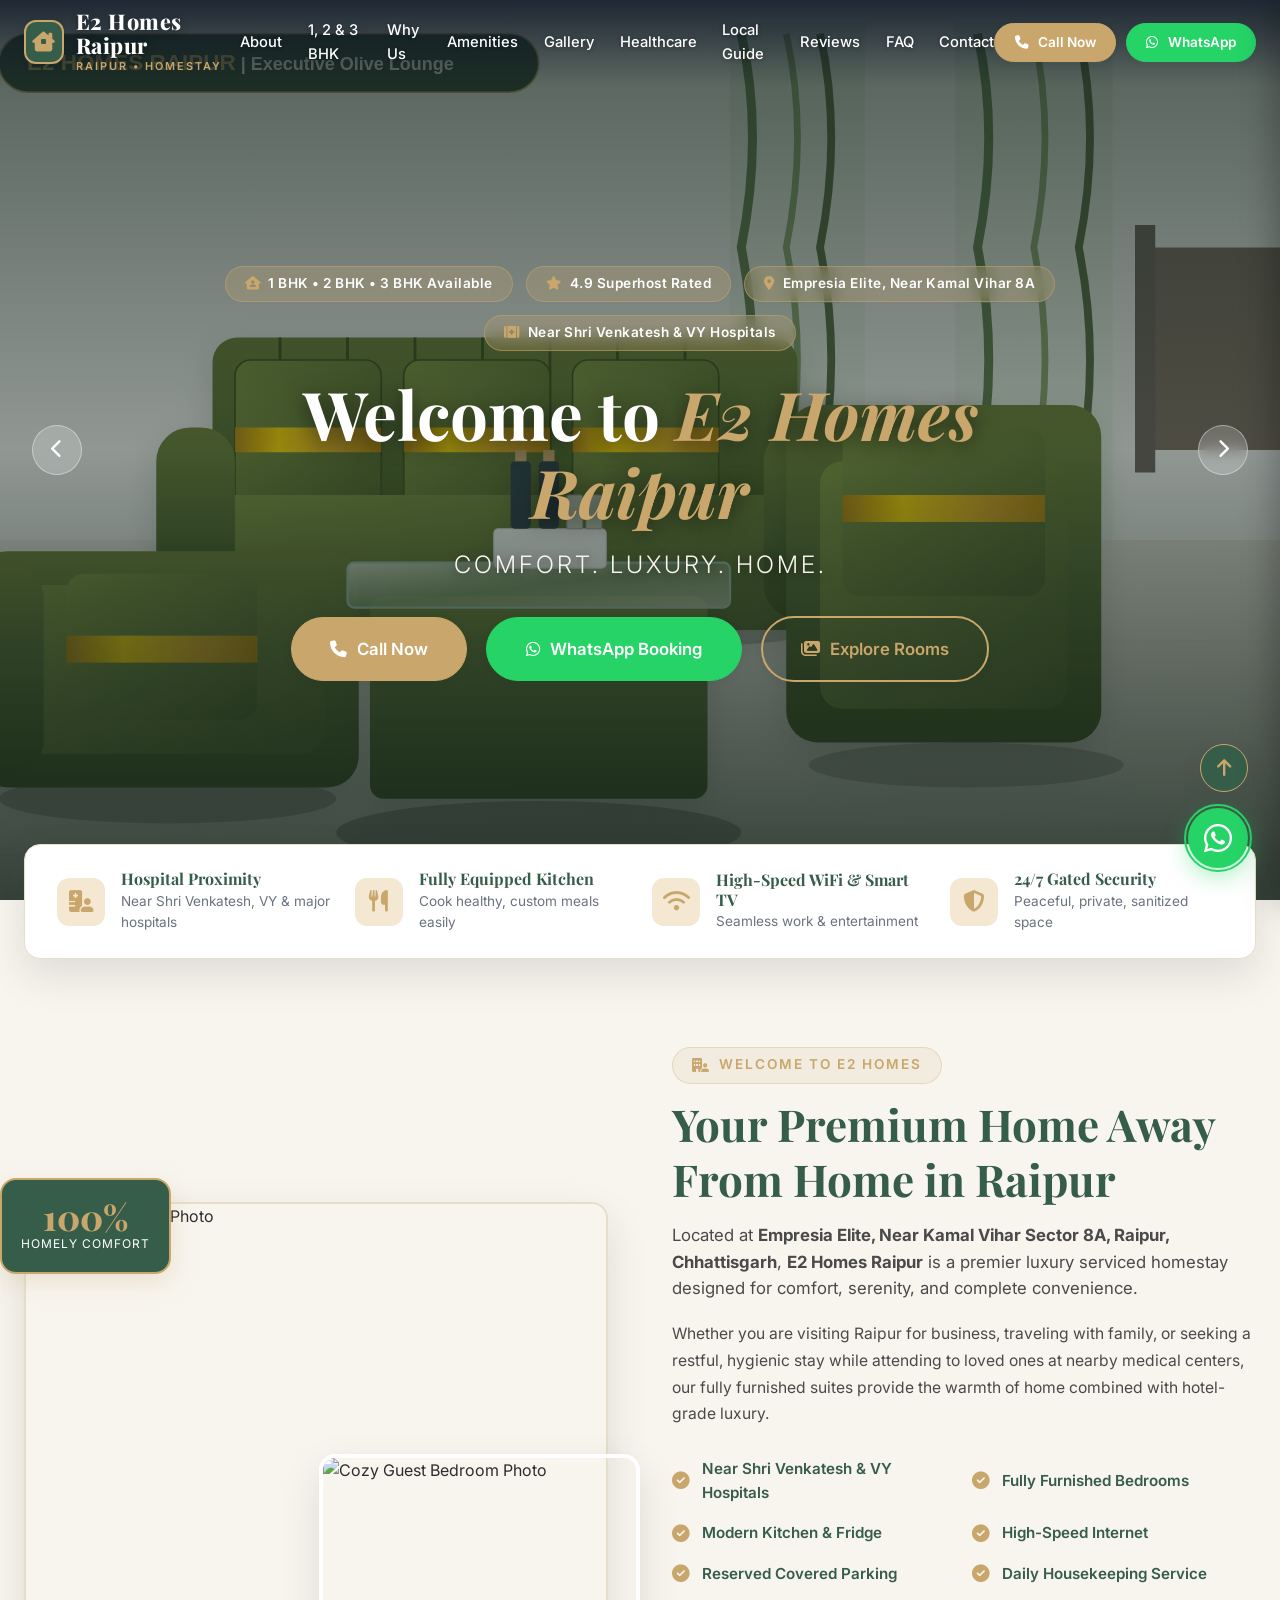
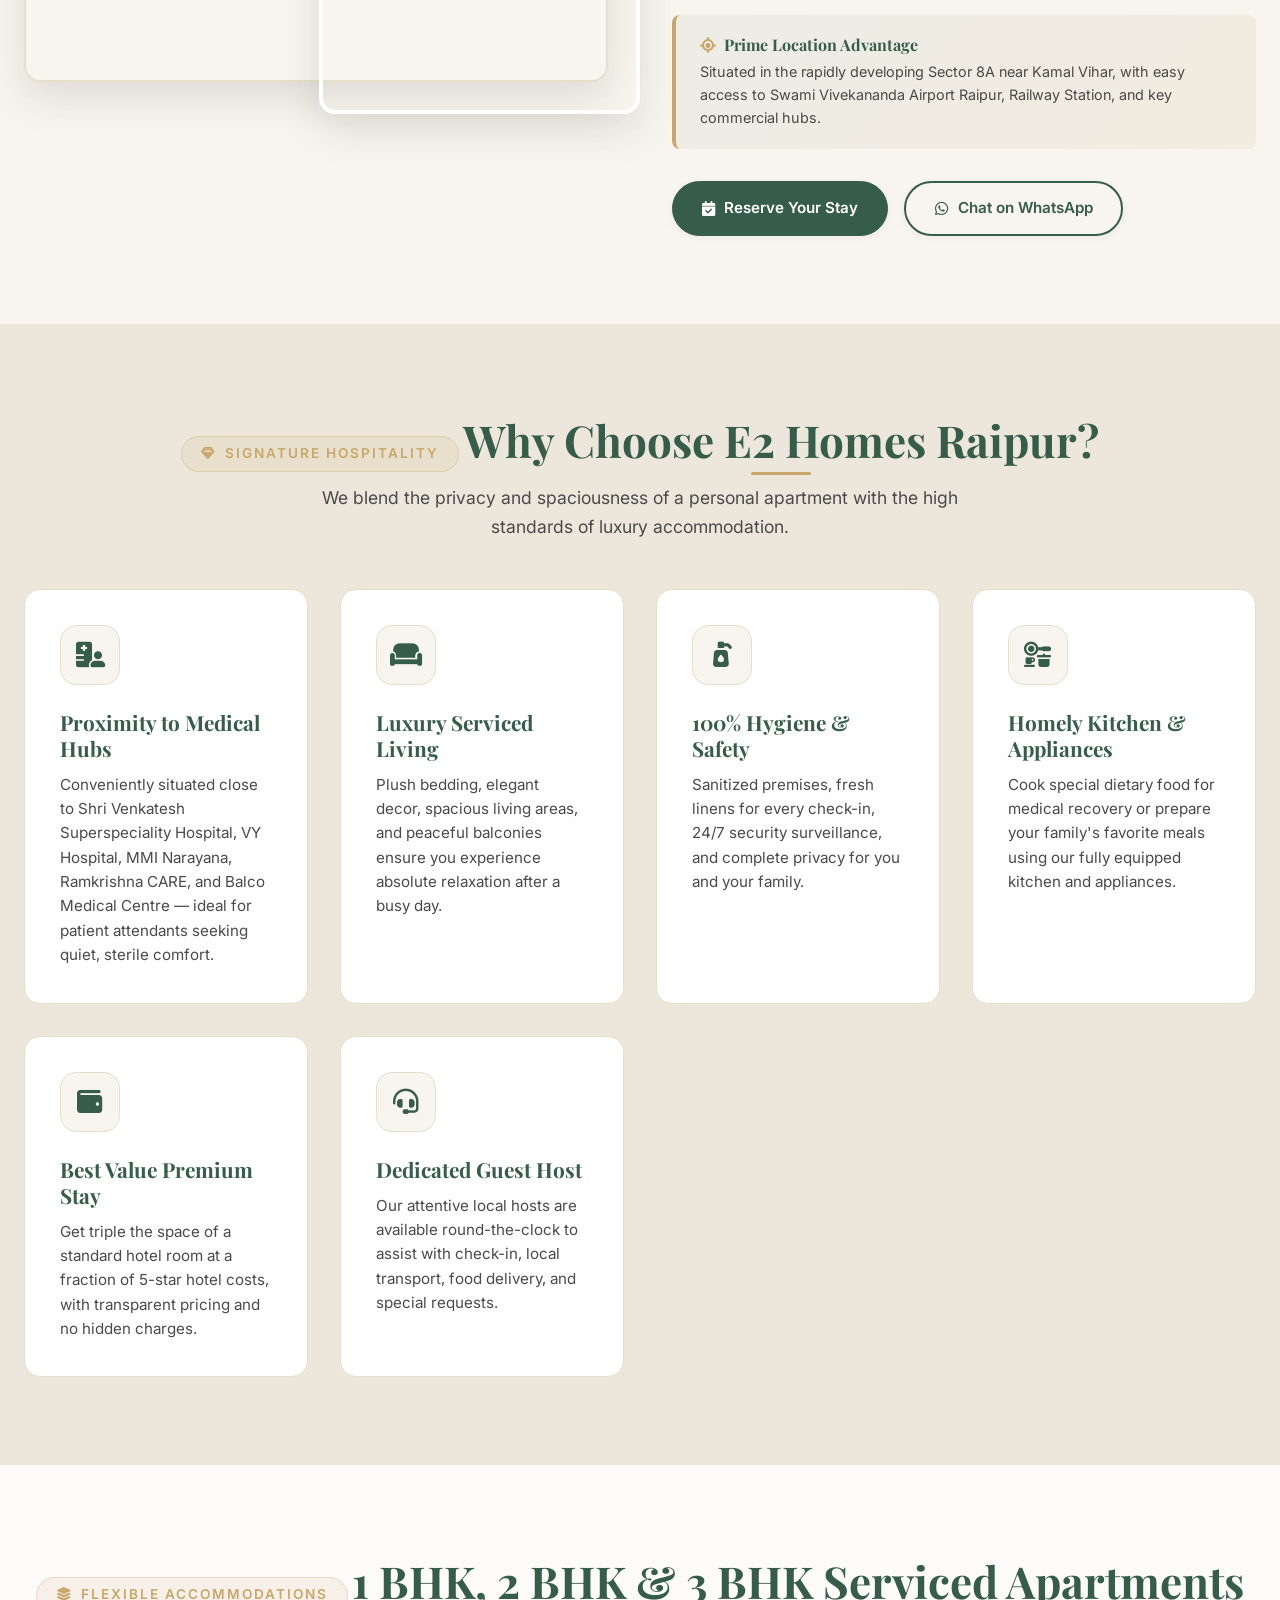
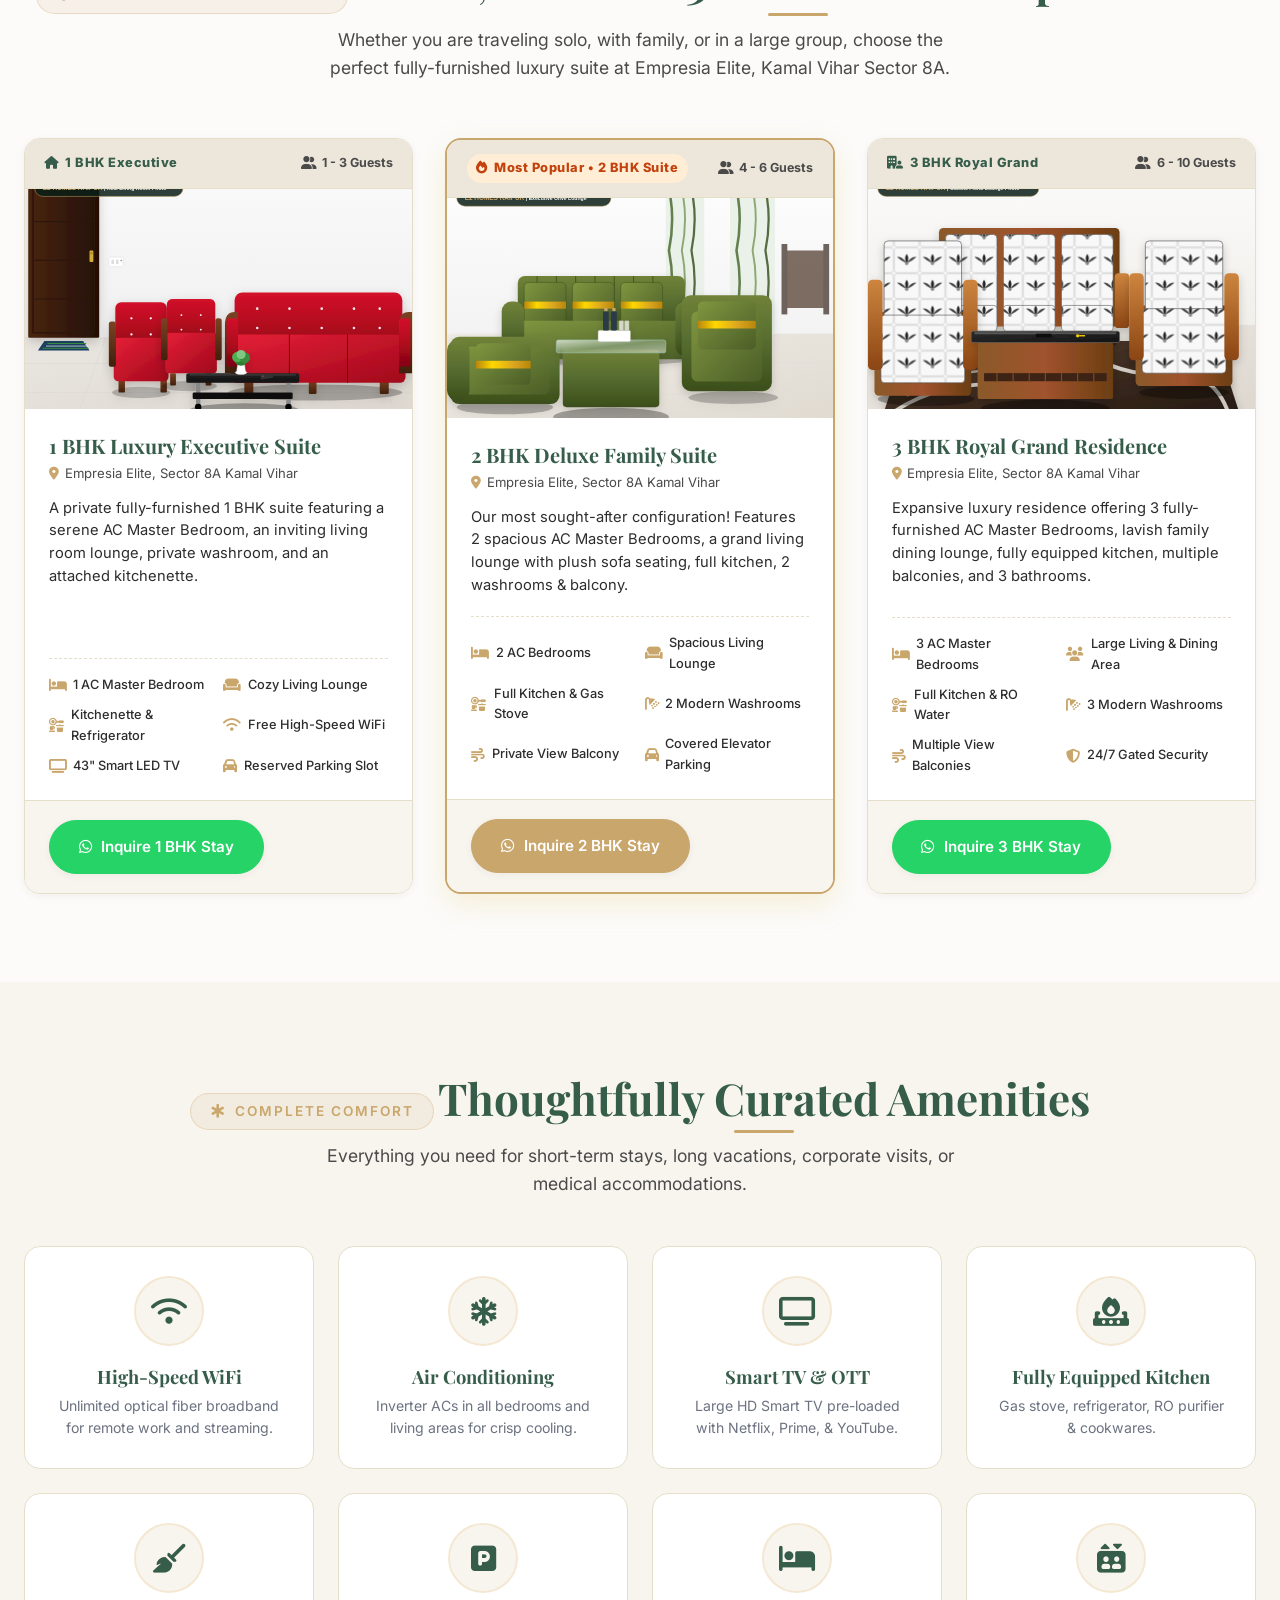
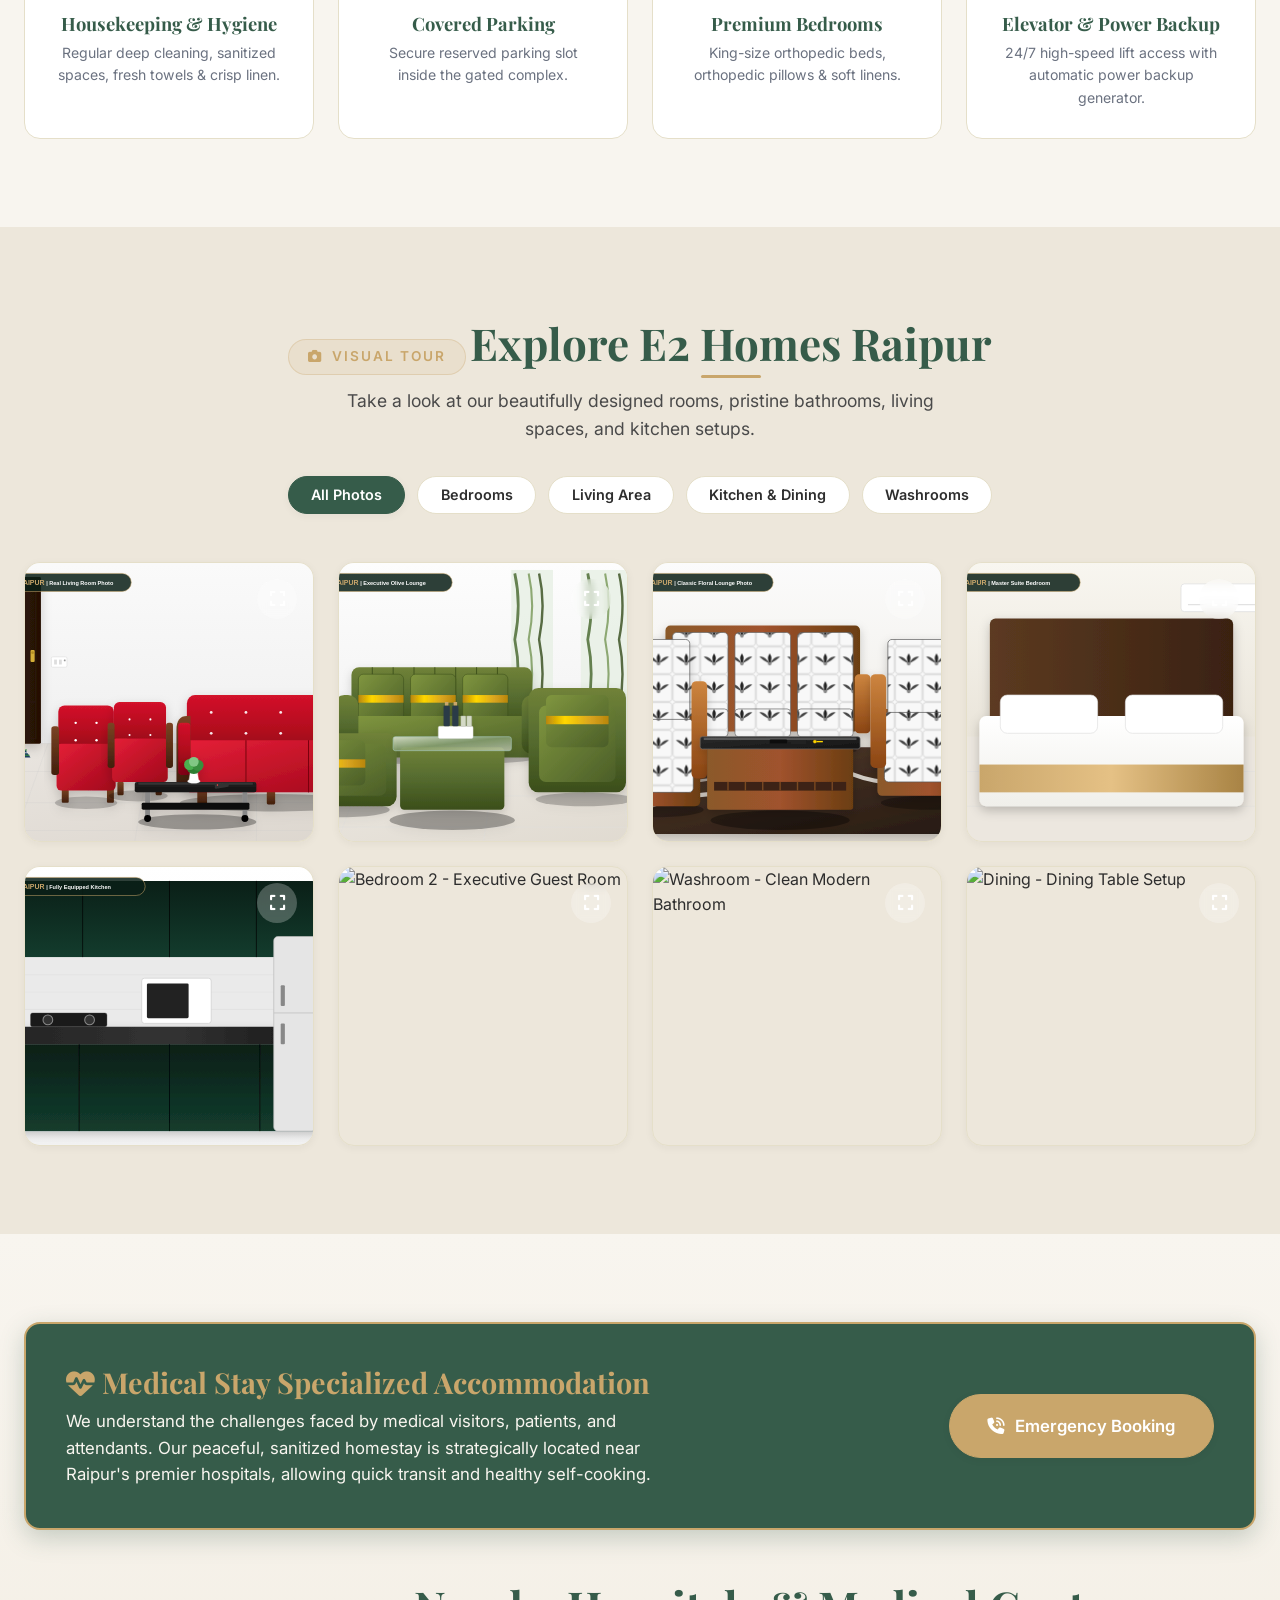
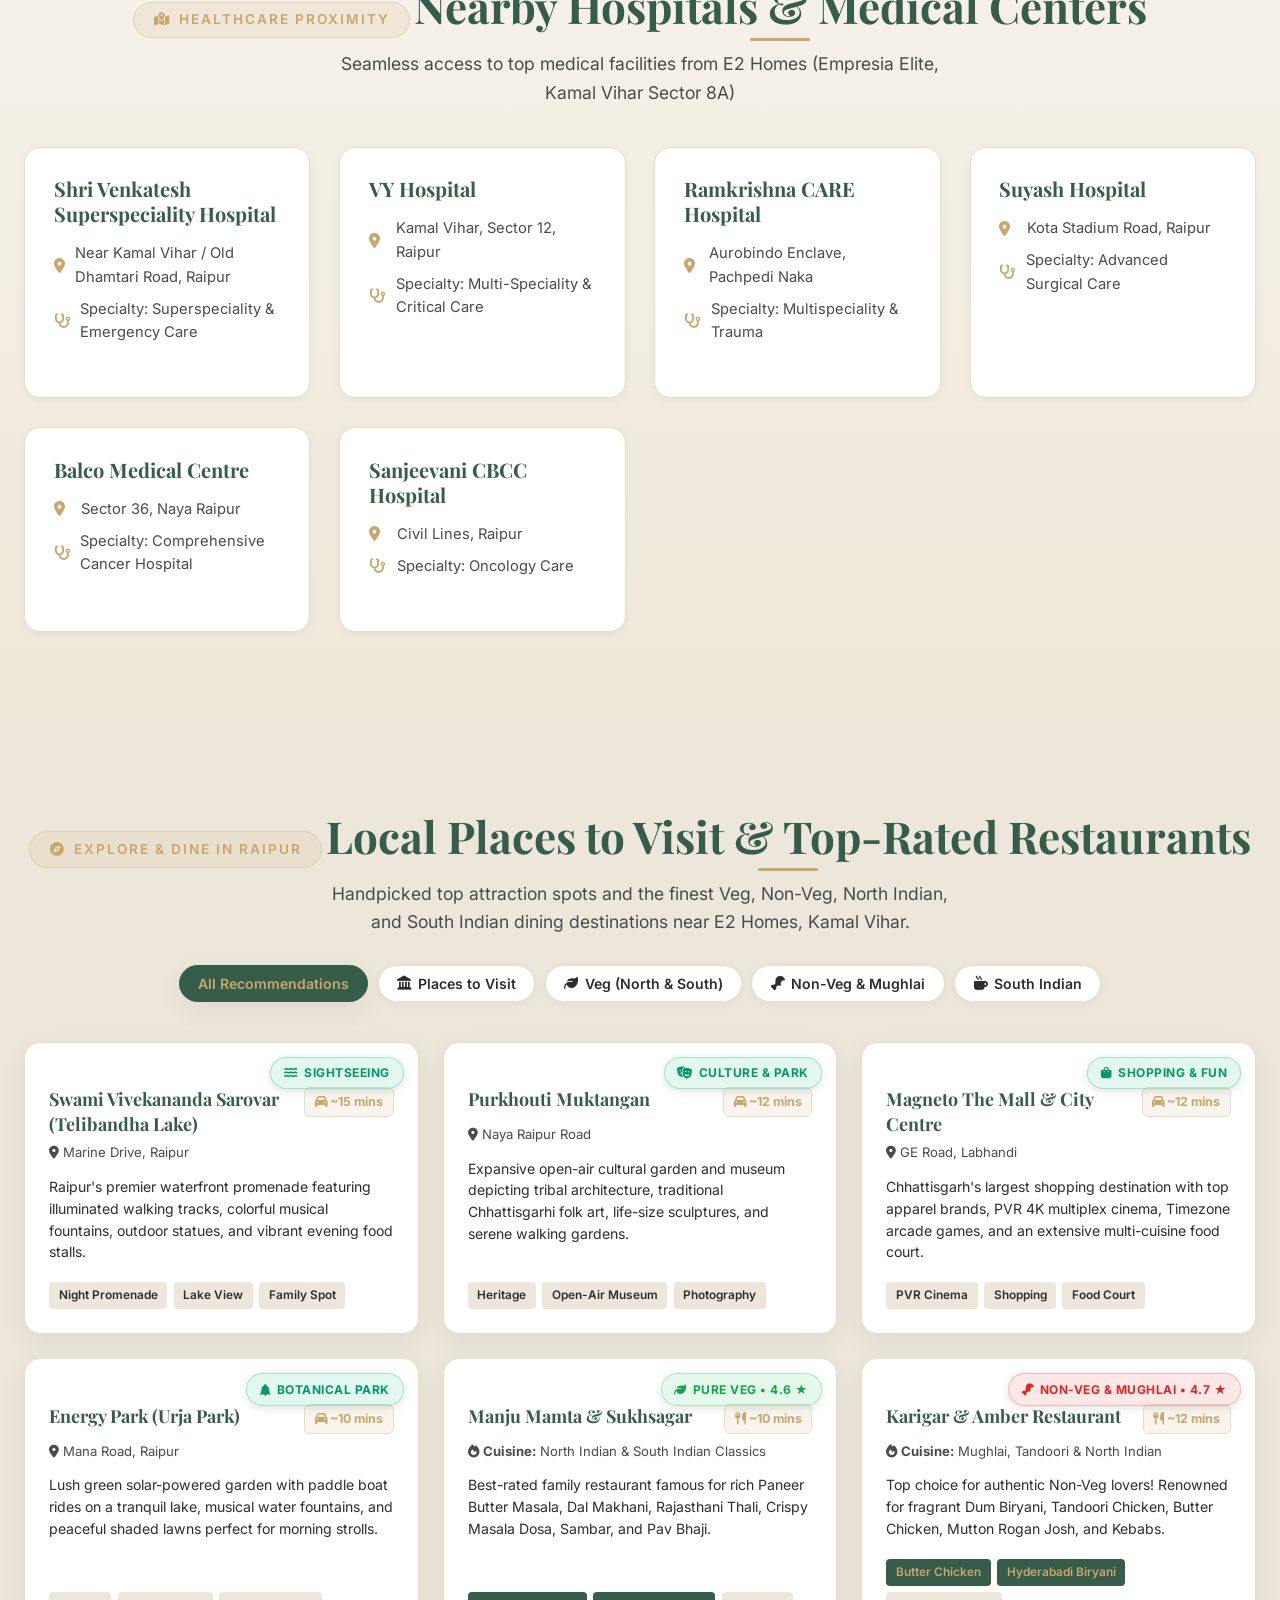
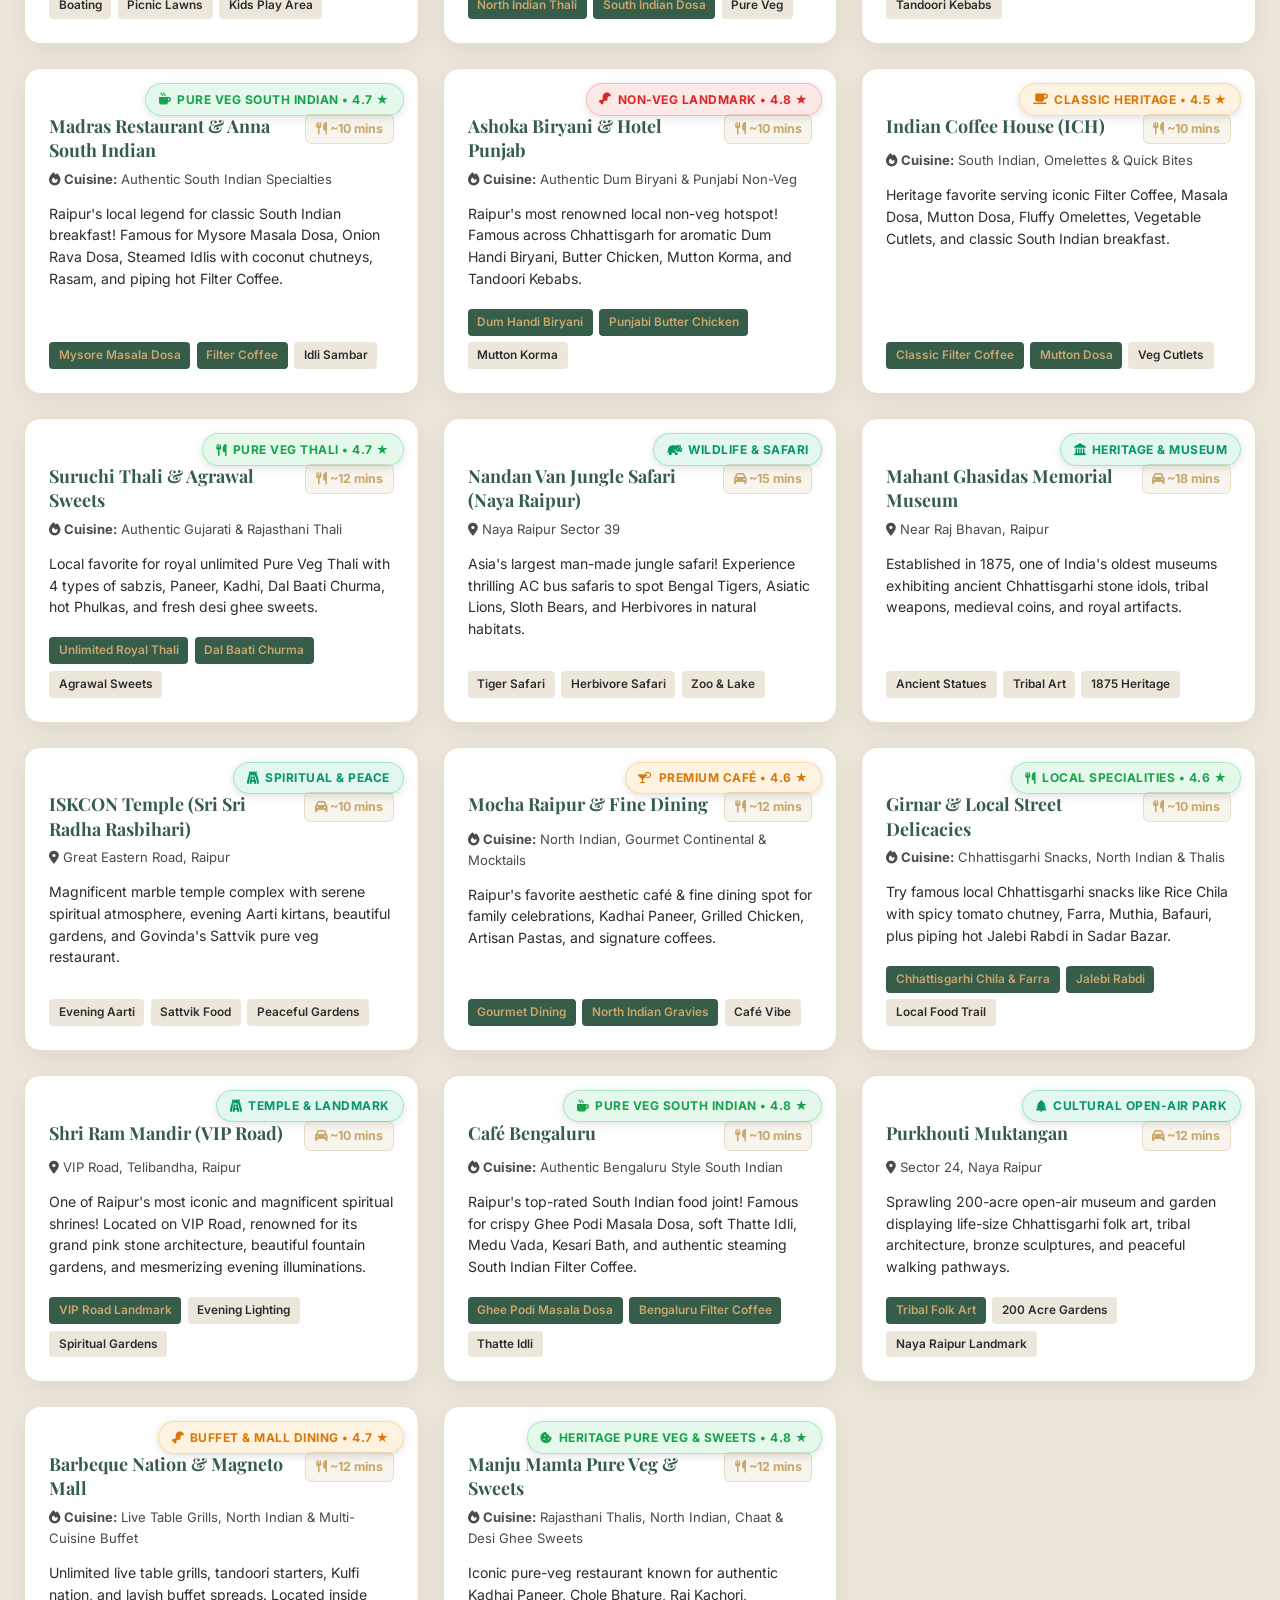
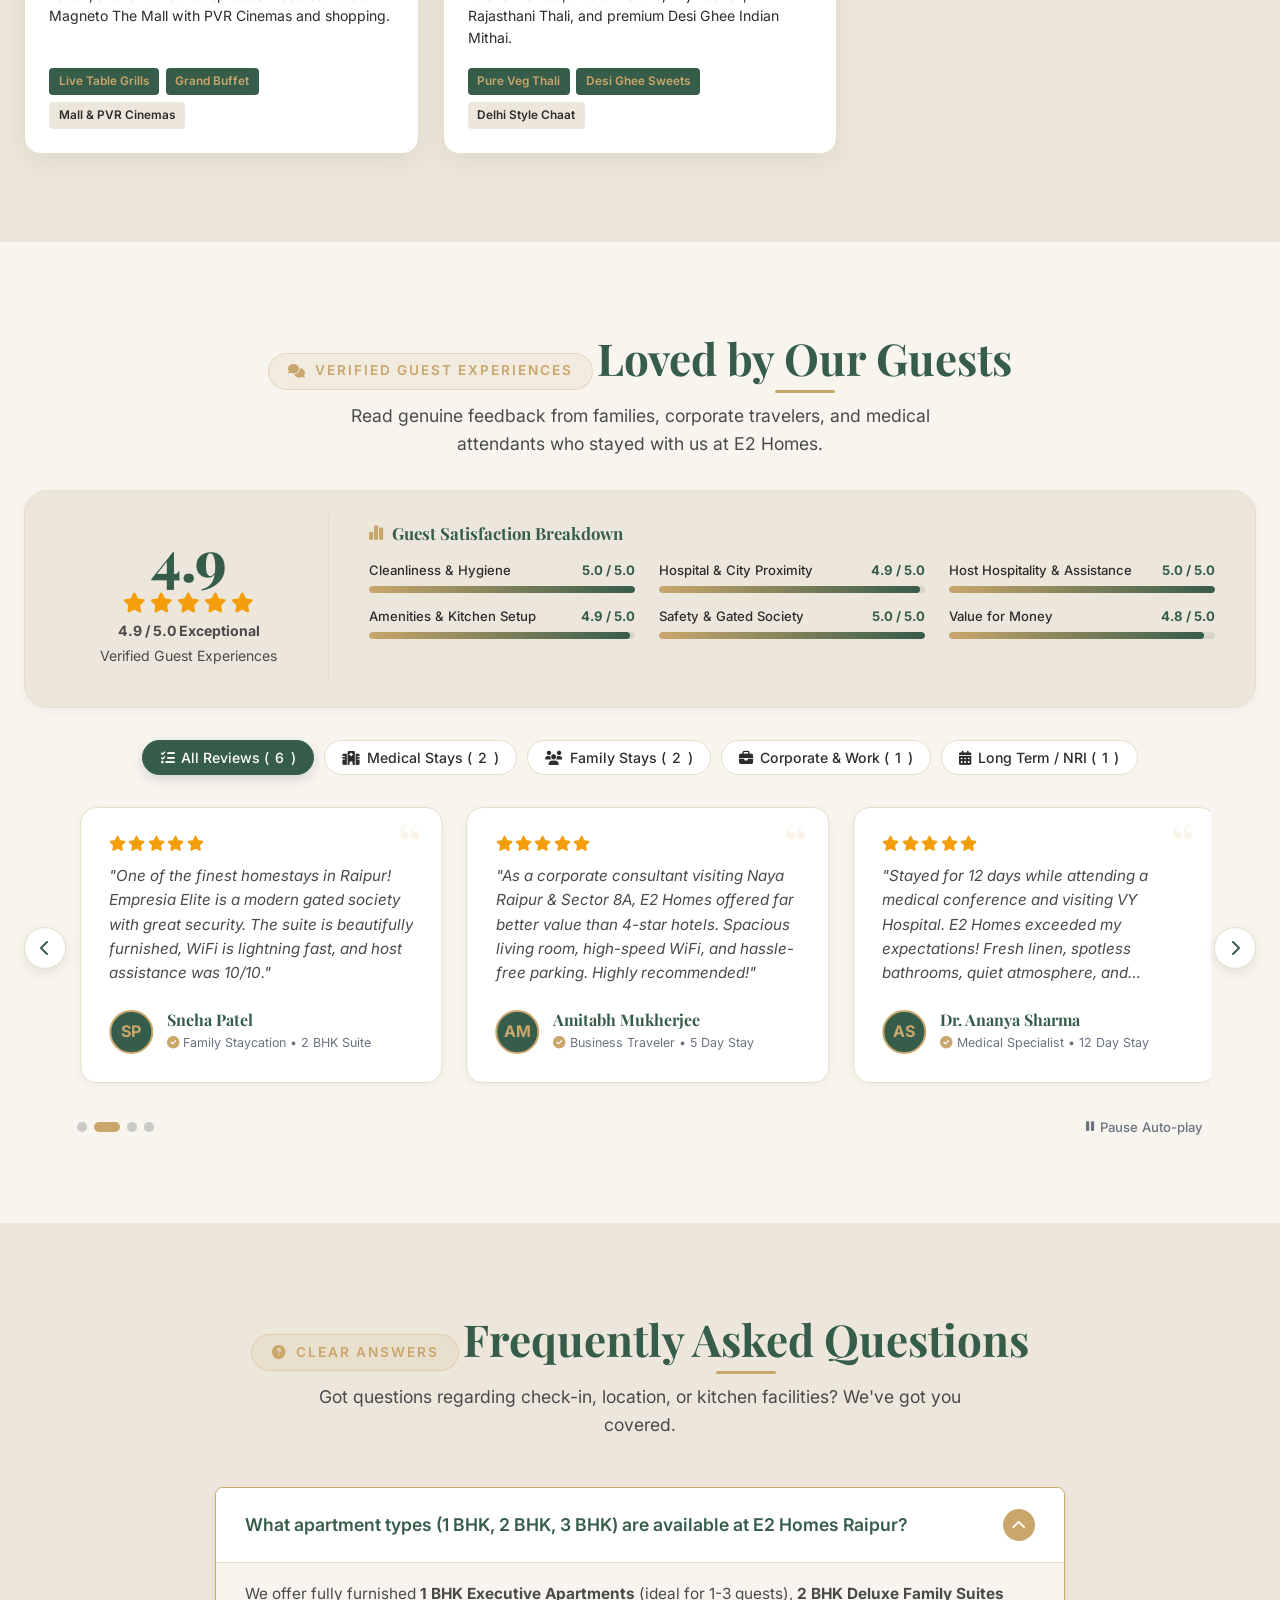
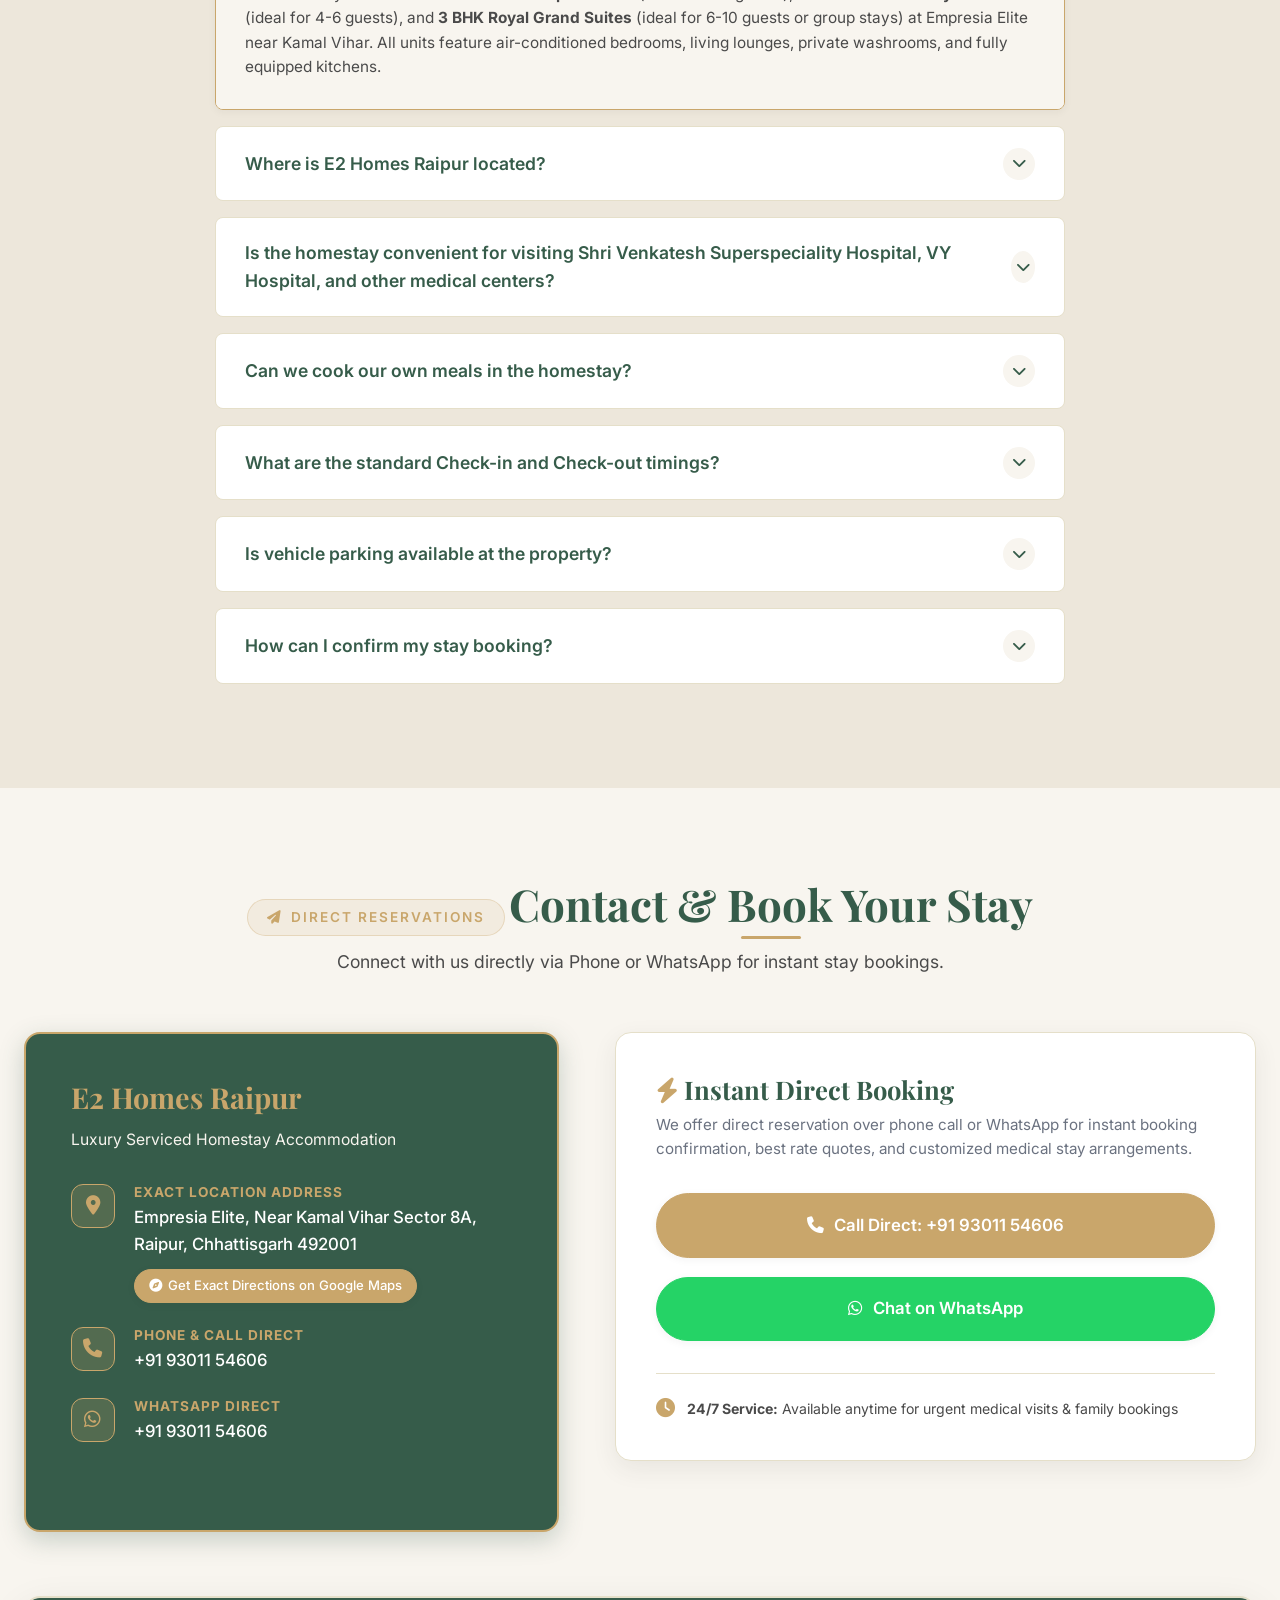
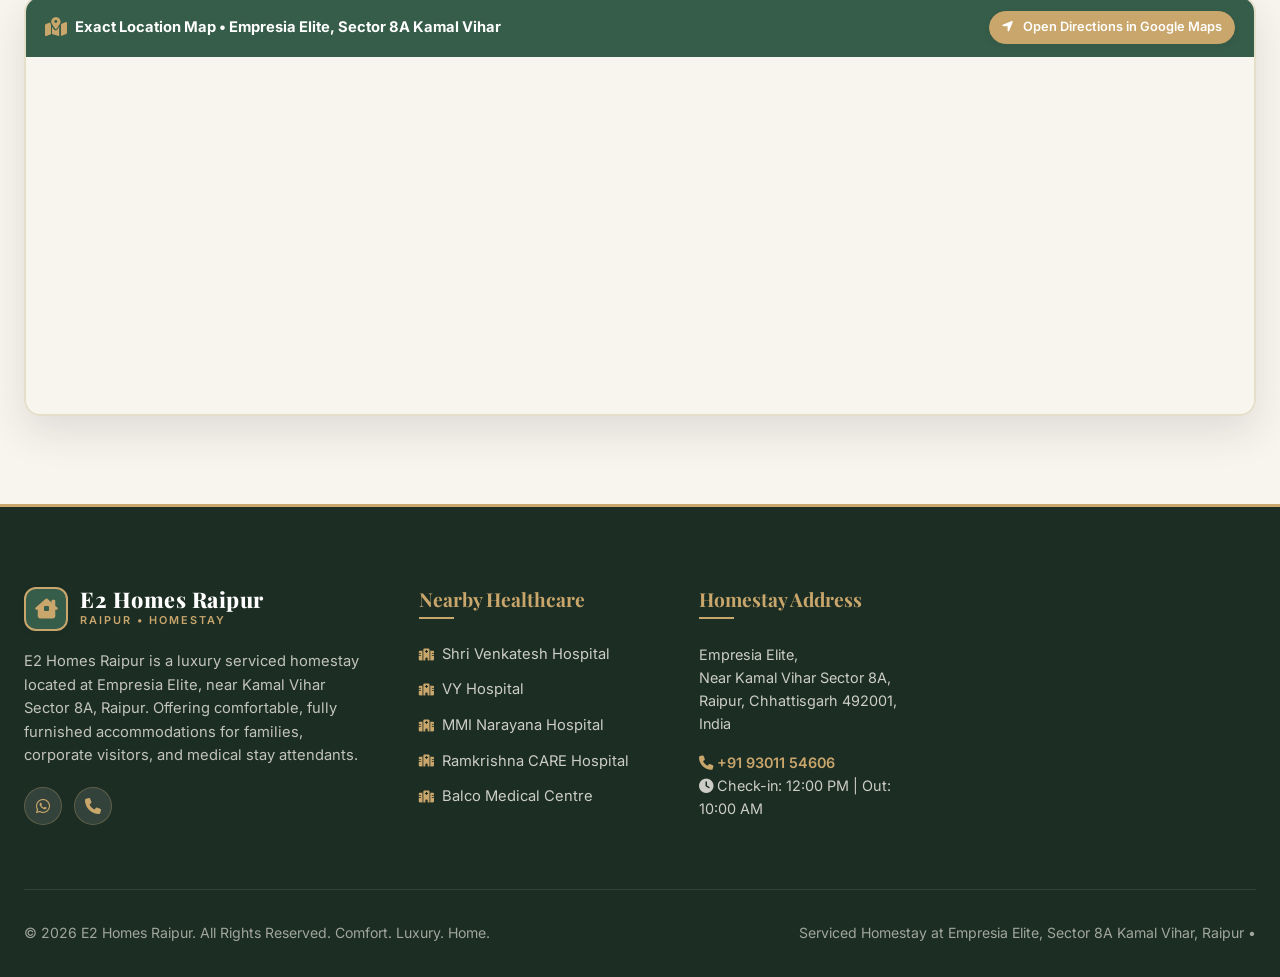
==== commit 887805cc: "update" ====
--- a/index.html
+++ b/index.html
@@ -130,19 +130,19 @@
     <div class="hero-slider">
       <!-- Slide 1: Real Red Velvet Living Room -->
       <div class="slide active">
-        <img src="/assets/real-red-sofa-living.svg" data-img-key="hero-slide-1" alt="E2 Homes Raipur Real Red Velvet Living Room" class="slide-bg" referrerpolicy="no-referrer">
+        <img src="./assets/real-red-sofa-living.svg" data-img-key="hero-slide-1" alt="E2 Homes Raipur Real Red Velvet Living Room" class="slide-bg" referrerpolicy="no-referrer">
       </div>
       <!-- Slide 2: Real Olive Green Sofa Living Lounge -->
       <div class="slide">
-        <img src="/assets/real-green-sofa-living.svg" data-img-key="hero-slide-2" alt="E2 Homes Executive Olive Green Velvet Lounge" class="slide-bg" referrerpolicy="no-referrer">
+        <img src="./assets/real-green-sofa-living.svg" data-img-key="hero-slide-2" alt="E2 Homes Executive Olive Green Velvet Lounge" class="slide-bg" referrerpolicy="no-referrer">
       </div>
       <!-- Slide 3: Real Floral Wooden Sofa Living Lounge -->
       <div class="slide">
-        <img src="/assets/real-floral-sofa-living.svg" data-img-key="hero-slide-3" alt="E2 Homes Classic Teak Floral Lounge" class="slide-bg" referrerpolicy="no-referrer">
+        <img src="./assets/real-floral-sofa-living.svg" data-img-key="hero-slide-3" alt="E2 Homes Classic Teak Floral Lounge" class="slide-bg" referrerpolicy="no-referrer">
       </div>
       <!-- Slide 4: Real Master Bedroom Suite -->
       <div class="slide">
-        <img src="/assets/real-master-bedroom.svg" data-img-key="hero-slide-4" alt="E2 Homes Master Suite Bedroom" class="slide-bg" referrerpolicy="no-referrer">
+        <img src="./assets/real-master-bedroom.svg" data-img-key="hero-slide-4" alt="E2 Homes Master Suite Bedroom" class="slide-bg" referrerpolicy="no-referrer">
       </div>
     </div>
 
@@ -438,7 +438,7 @@
         </p>
       </div>
 
-      <div class="apartments-grid">
+      <div class="apartments-grid" id="apartmentsGrid">
         
         <!-- 1 BHK Apartment Card -->
         <div class="apartment-card animate-on-scroll">
@@ -447,7 +447,7 @@
             <span class="apt-capacity"><i class="fa-solid fa-user-group"></i> 1 - 3 Guests</span>
           </div>
           <div class="apt-image-box">
-            <img src="/assets/real-red-sofa-living.svg" data-img-key="gallery-1" alt="1 BHK Executive Apartment - E2 Homes" class="apt-img" referrerpolicy="no-referrer">
+            <img src="./assets/real-red-sofa-living.svg" data-img-key="gallery-1" alt="1 BHK Executive Apartment - E2 Homes" class="apt-img" referrerpolicy="no-referrer">
           </div>
           <div class="apt-body">
             <h3>1 BHK Luxury Executive Suite</h3>
@@ -478,7 +478,7 @@
             <span class="apt-capacity"><i class="fa-solid fa-user-group"></i> 4 - 6 Guests</span>
           </div>
           <div class="apt-image-box">
-            <img src="/assets/real-green-sofa-living.svg" data-img-key="gallery-2" alt="2 BHK Deluxe Family Suite - E2 Homes" class="apt-img" referrerpolicy="no-referrer">
+            <img src="./assets/real-green-sofa-living.svg" data-img-key="gallery-2" alt="2 BHK Deluxe Family Suite - E2 Homes" class="apt-img" referrerpolicy="no-referrer">
           </div>
           <div class="apt-body">
             <h3>2 BHK Deluxe Family Suite</h3>
@@ -509,7 +509,7 @@
             <span class="apt-capacity"><i class="fa-solid fa-user-group"></i> 6 - 10 Guests</span>
           </div>
           <div class="apt-image-box">
-            <img src="/assets/real-floral-sofa-living.svg" data-img-key="gallery-3" alt="3 BHK Royal Grand Suite - E2 Homes" class="apt-img" referrerpolicy="no-referrer">
+            <img src="./assets/real-floral-sofa-living.svg" data-img-key="gallery-3" alt="3 BHK Royal Grand Suite - E2 Homes" class="apt-img" referrerpolicy="no-referrer">
           </div>
           <div class="apt-body">
             <h3>3 BHK Royal Grand Residence</h3>
@@ -522,7 +522,7 @@
               <span><i class="fa-solid fa-users"></i> Large Living & Dining Area</span>
               <span><i class="fa-solid fa-kitchen-set"></i> Full Kitchen & RO Water</span>
               <span><i class="fa-solid fa-shower"></i> 3 Modern Washrooms</span>
-              <span><i class="fa-solid fa-shirt"></i> Washing Machine Access</span>
+              <span><i class="fa-solid fa-wind"></i> Multiple View Balconies</span>
               <span><i class="fa-solid fa-shield-halved"></i> 24/7 Gated Security</span>
             </div>
           </div>
@@ -592,10 +592,10 @@
 
         <div class="amenity-card animate-on-scroll">
           <div class="amenity-icon-circle">
-            <i class="fa-solid fa-shirt"></i>
-          </div>
-          <h4>Washing Machine</h4>
-          <p>Fully automatic washer & drying rack for effortless laundry.</p>
+            <i class="fa-solid fa-broom"></i>
+          </div>
+          <h4>Housekeeping & Hygiene</h4>
+          <p>Regular deep cleaning, sanitized spaces, fresh towels & crisp linen.</p>
         </div>
 
         <div class="amenity-card animate-on-scroll delay-100">
@@ -659,50 +659,50 @@
         
         <!-- Item 1: Real Red Sofa Living Room -->
         <div class="gallery-item animate-on-scroll" data-category="living">
-          <img src="/assets/real-red-sofa-living.svg" data-img-key="gallery-1" alt="Real Red Velvet Living Room - E2 Homes" class="gallery-img" referrerpolicy="no-referrer">
+          <img src="./assets/real-red-sofa-living.svg" data-img-key="gallery-1" alt="Real Red Velvet Living Room - E2 Homes" class="gallery-img" referrerpolicy="no-referrer">
           <div class="gallery-overlay">
             <span class="gallery-category-tag">Living Area (Real Photo)</span>
-            <h4 class="gallery-caption">Red Velvet Sofa Lounge & Coffee Table</h4>
+            <h4 class="gallery-caption" data-label-key="gallery-1">Living Room 1 - Red Velvet Sofa</h4>
           </div>
           <div class="gallery-zoom-icon"><i class="fa-solid fa-expand"></i></div>
         </div>
 
         <!-- Item 2: Real Olive Green Sofa Living Room -->
         <div class="gallery-item animate-on-scroll delay-100" data-category="living">
-          <img src="/assets/real-green-sofa-living.svg" data-img-key="gallery-2" alt="Real Olive Green Velvet Living Room - E2 Homes" class="gallery-img" referrerpolicy="no-referrer">
+          <img src="./assets/real-green-sofa-living.svg" data-img-key="gallery-2" alt="Real Olive Green Velvet Living Room - E2 Homes" class="gallery-img" referrerpolicy="no-referrer">
           <div class="gallery-overlay">
             <span class="gallery-category-tag">Living Area (Real Photo)</span>
-            <h4 class="gallery-caption">Executive Olive Velvet Sofa Lounge</h4>
+            <h4 class="gallery-caption" data-label-key="gallery-2">Living Room 2 - Olive Green Velvet</h4>
           </div>
           <div class="gallery-zoom-icon"><i class="fa-solid fa-expand"></i></div>
         </div>
 
         <!-- Item 3: Real Floral Wooden Sofa Living Room -->
         <div class="gallery-item animate-on-scroll delay-200" data-category="living">
-          <img src="/assets/real-floral-sofa-living.svg" data-img-key="gallery-3" alt="Real Classic Floral Teak Sofa Living Room - E2 Homes" class="gallery-img" referrerpolicy="no-referrer">
+          <img src="./assets/real-floral-sofa-living.svg" data-img-key="gallery-3" alt="Real Classic Floral Teak Sofa Living Room - E2 Homes" class="gallery-img" referrerpolicy="no-referrer">
           <div class="gallery-overlay">
             <span class="gallery-category-tag">Living Area (Real Photo)</span>
-            <h4 class="gallery-caption">Classic Floral Teak Sofa & Floor Rug</h4>
+            <h4 class="gallery-caption" data-label-key="gallery-3">Living Room 3 - Teak Floral Sofa</h4>
           </div>
           <div class="gallery-zoom-icon"><i class="fa-solid fa-expand"></i></div>
         </div>
 
         <!-- Item 4: Real Master Bedroom Suite -->
         <div class="gallery-item animate-on-scroll delay-300" data-category="bedrooms">
-          <img src="/assets/real-master-bedroom.svg" data-img-key="gallery-4" alt="Master Suite Bedroom - E2 Homes" class="gallery-img" referrerpolicy="no-referrer">
+          <img src="./assets/real-master-bedroom.svg" data-img-key="gallery-4" alt="Master Suite Bedroom - E2 Homes" class="gallery-img" referrerpolicy="no-referrer">
           <div class="gallery-overlay">
             <span class="gallery-category-tag">Bedrooms</span>
-            <h4 class="gallery-caption">Luxurious Master Suite Bed & AC</h4>
+            <h4 class="gallery-caption" data-label-key="gallery-4">Bedroom 1 - Master Suite Bed</h4>
           </div>
           <div class="gallery-zoom-icon"><i class="fa-solid fa-expand"></i></div>
         </div>
 
         <!-- Item 5: Real Kitchen Setup -->
         <div class="gallery-item animate-on-scroll" data-category="kitchen">
-          <img src="/assets/real-kitchen-dining.svg" data-img-key="gallery-5" alt="Fully Equipped Kitchen - E2 Homes" class="gallery-img" referrerpolicy="no-referrer">
+          <img src="./assets/real-kitchen-dining.svg" data-img-key="gallery-5" alt="Fully Equipped Kitchen - E2 Homes" class="gallery-img" referrerpolicy="no-referrer">
           <div class="gallery-overlay">
             <span class="gallery-category-tag">Kitchen & Dining</span>
-            <h4 class="gallery-caption">Fully Equipped Modular Kitchen</h4>
+            <h4 class="gallery-caption" data-label-key="gallery-5">Kitchen - Modular Kitchen Setup</h4>
           </div>
           <div class="gallery-zoom-icon"><i class="fa-solid fa-expand"></i></div>
         </div>
@@ -712,7 +712,7 @@
           <img src="https://images.unsplash.com/photo-1616594039964-ae9021a400a0?auto=format&fit=crop&w=800&q=80" data-img-key="gallery-6" alt="Executive Deluxe Guest Bedroom" class="gallery-img" referrerpolicy="no-referrer">
           <div class="gallery-overlay">
             <span class="gallery-category-tag">Bedrooms</span>
-            <h4 class="gallery-caption">Deluxe Executive Guest Bedroom</h4>
+            <h4 class="gallery-caption" data-label-key="gallery-6">Bedroom 2 - Executive Guest Room</h4>
           </div>
           <div class="gallery-zoom-icon"><i class="fa-solid fa-expand"></i></div>
         </div>
@@ -722,7 +722,7 @@
           <img src="https://images.unsplash.com/photo-1584622650111-993a426fbf0a?auto=format&fit=crop&w=800&q=80" data-img-key="gallery-7" alt="Clean Modern Washroom" class="gallery-img" referrerpolicy="no-referrer">
           <div class="gallery-overlay">
             <span class="gallery-category-tag">Washrooms</span>
-            <h4 class="gallery-caption">Pristine Hygienic Bathroom</h4>
+            <h4 class="gallery-caption" data-label-key="gallery-7">Washroom - Clean Modern Bathroom</h4>
           </div>
           <div class="gallery-zoom-icon"><i class="fa-solid fa-expand"></i></div>
         </div>
@@ -732,7 +732,7 @@
           <img src="https://images.unsplash.com/photo-1617806118233-18e1de247200?auto=format&fit=crop&w=800&q=80" data-img-key="gallery-8" alt="Dining Table Setup" class="gallery-img" referrerpolicy="no-referrer">
           <div class="gallery-overlay">
             <span class="gallery-category-tag">Kitchen & Dining</span>
-            <h4 class="gallery-caption">Cozy Dining & Breakfast Corner</h4>
+            <h4 class="gallery-caption" data-label-key="gallery-8">Dining - Dining Table Setup</h4>
           </div>
           <div class="gallery-zoom-icon"><i class="fa-solid fa-expand"></i></div>
         </div>
@@ -1328,122 +1328,115 @@
   </section>
 
   <!-- ==========================================================================
-       SECTION 7: GUEST REVIEWS
+       SECTION 7: GUEST REVIEWS & RATINGS CAROUSEL
        ========================================================================== -->
   <section id="reviews" class="section-padding">
     <div class="container">
       
       <div class="text-center">
         <span class="section-tag">
-          <i class="fa-solid fa-comments"></i> Guest Experiences
+          <i class="fa-solid fa-comments"></i> Verified Guest Experiences
         </span>
         <h2 class="section-title heading-accent">
           Loved by Our Guests
         </h2>
         <p class="section-subtitle">
-          Read genuine feedback from families, corporate travelers, and medical attendants who stayed with us.
+          Read genuine feedback from families, corporate travelers, and medical attendants who stayed with us at E2 Homes.
         </p>
       </div>
 
-      <!-- Rating Score summary box -->
-      <div class="reviews-summary-box animate-on-scroll">
-        <div class="rating-score">4.9</div>
-        <div class="stars-row">
-          <i class="fa-solid fa-star"></i>
-          <i class="fa-solid fa-star"></i>
-          <i class="fa-solid fa-star"></i>
-          <i class="fa-solid fa-star"></i>
-          <i class="fa-solid fa-star"></i>
-        </div>
-        <p style="color: var(--color-charcoal-light); font-weight: 600;">
-          Rated Exceptional by Checked-in Guests & Direct Bookings
-        </p>
-      </div>
-
-      <div class="reviews-grid">
+      <!-- Rating Score Summary & Detailed Category Breakdown -->
+      <div class="reviews-summary-wrapper animate-on-scroll">
+        <div class="reviews-overall-card">
+          <div class="rating-score-badge">4.9</div>
+          <div class="rating-stars-lg">
+            <i class="fa-solid fa-star"></i>
+            <i class="fa-solid fa-star"></i>
+            <i class="fa-solid fa-star"></i>
+            <i class="fa-solid fa-star"></i>
+            <i class="fa-solid fa-star"></i>
+          </div>
+          <div class="rating-score-text">
+            <strong>4.9 / 5.0 Exceptional</strong>
+            <span>Verified Guest Experiences</span>
+          </div>
+        </div>
+
+        <!-- Rating Sub-Categories Breakdown -->
+        <div class="reviews-breakdown-card">
+          <h4 class="breakdown-title"><i class="fa-solid fa-chart-simple" style="color: var(--color-gold);"></i> Guest Satisfaction Breakdown</h4>
+          <div class="breakdown-grid">
+            <div class="breakdown-item">
+              <div class="breakdown-label"><span>Cleanliness & Hygiene</span> <strong>5.0 / 5.0</strong></div>
+              <div class="breakdown-bar-bg"><div class="breakdown-bar-fill" style="width: 100%;"></div></div>
+            </div>
+            <div class="breakdown-item">
+              <div class="breakdown-label"><span>Hospital & City Proximity</span> <strong>4.9 / 5.0</strong></div>
+              <div class="breakdown-bar-bg"><div class="breakdown-bar-fill" style="width: 98%;"></div></div>
+            </div>
+            <div class="breakdown-item">
+              <div class="breakdown-label"><span>Host Hospitality & Assistance</span> <strong>5.0 / 5.0</strong></div>
+              <div class="breakdown-bar-bg"><div class="breakdown-bar-fill" style="width: 100%;"></div></div>
+            </div>
+            <div class="breakdown-item">
+              <div class="breakdown-label"><span>Amenities & Kitchen Setup</span> <strong>4.9 / 5.0</strong></div>
+              <div class="breakdown-bar-bg"><div class="breakdown-bar-fill" style="width: 98%;"></div></div>
+            </div>
+            <div class="breakdown-item">
+              <div class="breakdown-label"><span>Safety & Gated Society</span> <strong>5.0 / 5.0</strong></div>
+              <div class="breakdown-bar-bg"><div class="breakdown-bar-fill" style="width: 100%;"></div></div>
+            </div>
+            <div class="breakdown-item">
+              <div class="breakdown-label"><span>Value for Money</span> <strong>4.8 / 5.0</strong></div>
+              <div class="breakdown-bar-bg"><div class="breakdown-bar-fill" style="width: 96%;"></div></div>
+            </div>
+          </div>
+        </div>
+      </div>
+
+      <!-- Filter Categories -->
+      <div class="reviews-filter-bar animate-on-scroll">
+        <button class="review-filter-chip active" data-filter="all">
+          <i class="fa-solid fa-list-check"></i> All Reviews (<span id="count-all">6</span>)
+        </button>
+        <button class="review-filter-chip" data-filter="medical">
+          <i class="fa-solid fa-hospital"></i> Medical Stays (<span id="count-medical">2</span>)
+        </button>
+        <button class="review-filter-chip" data-filter="family">
+          <i class="fa-solid fa-users"></i> Family Stays (<span id="count-family">2</span>)
+        </button>
+        <button class="review-filter-chip" data-filter="business">
+          <i class="fa-solid fa-briefcase"></i> Corporate & Work (<span id="count-business">1</span>)
+        </button>
+        <button class="review-filter-chip" data-filter="longstay">
+          <i class="fa-solid fa-calendar-days"></i> Long Term / NRI (<span id="count-longstay">1</span>)
+        </button>
+      </div>
+
+      <!-- Reviews Carousel Component -->
+      <div class="reviews-carousel-container animate-on-scroll">
         
-        <!-- Review 1 -->
-        <div class="review-card animate-on-scroll">
-          <p class="review-text">
-            "E2 Homes was a blessing during my mother's treatment at Shri Venkatesh Superspeciality Hospital. The close proximity made daily visits effortless, and having a full kitchen allowed us to cook her prescribed home food. Exceptionally clean and peaceful!"
-          </p>
-          <div class="reviewer-profile">
-            <div class="reviewer-avatar">RA</div>
-            <div class="reviewer-info">
-              <h4>Rajesh Verma</h4>
-              <span class="reviewer-tag"><i class="fa-solid fa-circle-check" style="color: var(--color-gold);"></i> Medical Attendant • 10 Day Stay</span>
-            </div>
-          </div>
-        </div>
-
-        <!-- Review 2 -->
-        <div class="review-card animate-on-scroll delay-100">
-          <p class="review-text">
-            "One of the finest homestays in Raipur! Empresia Elite is a modern gated society with great security. The suite is beautifully furnished, WiFi is lightning fast, and host assistance was 10/10."
-          </p>
-          <div class="reviewer-profile">
-            <div class="reviewer-avatar">SP</div>
-            <div class="reviewer-info">
-              <h4>Sneha Patel</h4>
-              <span class="reviewer-tag"><i class="fa-solid fa-circle-check" style="color: var(--color-gold);"></i> Family Staycation • Verified Guest</span>
-            </div>
-          </div>
-        </div>
-
-        <!-- Review 3 -->
-        <div class="review-card animate-on-scroll delay-200">
-          <p class="review-text">
-            "As a corporate consultant visiting Naya Raipur & Sector 8A, E2 Homes offered far better value than 4-star hotels. Spacious living room, washing machine, and hassle-free parking. Highly recommended!"
-          </p>
-          <div class="reviewer-profile">
-            <div class="reviewer-avatar">AM</div>
-            <div class="reviewer-info">
-              <h4>Amitabh Mukherjee</h4>
-              <span class="reviewer-tag"><i class="fa-solid fa-circle-check" style="color: var(--color-gold);"></i> Business Traveler • 5 Day Stay</span>
-            </div>
-          </div>
-        </div>
-
-        <!-- Review 4 -->
-        <div class="review-card animate-on-scroll">
-          <p class="review-text">
-            "Stayed for 12 days while attending a medical conference and visiting VY Hospital. E2 Homes exceeded my expectations! Fresh linen, spotless bathrooms, quiet atmosphere, and proactive host support."
-          </p>
-          <div class="reviewer-profile">
-            <div class="reviewer-avatar">AS</div>
-            <div class="reviewer-info">
-              <h4>Dr. Ananya Sharma</h4>
-              <span class="reviewer-tag"><i class="fa-solid fa-circle-check" style="color: var(--color-gold);"></i> Medical Specialist • 12 Day Stay</span>
-            </div>
-          </div>
-        </div>
-
-        <!-- Review 5 -->
-        <div class="review-card animate-on-scroll delay-100">
-          <p class="review-text">
-            "We booked the 3 BHK Royal Grand Suite for our extended family attending a wedding near Kamal Vihar. The apartment was super spacious, fully air-conditioned, and had safe gated parking for both our cars!"
-          </p>
-          <div class="reviewer-profile">
-            <div class="reviewer-avatar">PA</div>
-            <div class="reviewer-info">
-              <h4>Pankaj Agarwal</h4>
-              <span class="reviewer-tag"><i class="fa-solid fa-circle-check" style="color: var(--color-gold);"></i> Family Group • 3 BHK Stay</span>
-            </div>
-          </div>
-        </div>
-
-        <!-- Review 6 -->
-        <div class="review-card animate-on-scroll delay-200">
-          <p class="review-text">
-            "Visiting Raipur from Dubai to meet relatives. E2 Homes felt like a luxury home away from home. High-speed WiFi for work calls, RO water, automatic power backup, and top security in Empresia Elite."
-          </p>
-          <div class="reviewer-profile">
-            <div class="reviewer-avatar">VS</div>
-            <div class="reviewer-info">
-              <h4>Vikram Singh</h4>
-              <span class="reviewer-tag"><i class="fa-solid fa-circle-check" style="color: var(--color-gold);"></i> NRI Guest • 2 BHK Suite</span>
-            </div>
-          </div>
+        <!-- Navigation Buttons -->
+        <button class="reviews-nav-btn prev" id="reviewsPrevBtn" aria-label="Previous Review">
+          <i class="fa-solid fa-chevron-left"></i>
+        </button>
+        <button class="reviews-nav-btn next" id="reviewsNextBtn" aria-label="Next Review">
+          <i class="fa-solid fa-chevron-right"></i>
+        </button>
+
+        <!-- Carousel Viewport & Track -->
+        <div class="reviews-carousel-viewport" id="reviewsViewport">
+          <div class="reviews-carousel-track" id="reviewsTrack">
+            <!-- Dynamic review cards populated via JS -->
+          </div>
+        </div>
+
+        <!-- Carousel Bottom Bar: Dots & AutoPlay Toggle -->
+        <div class="reviews-carousel-controls">
+          <div class="reviews-dots" id="reviewsDots"></div>
+          <button id="reviewsAutoplayToggle" class="btn-autoplay-toggle" aria-label="Pause Auto-play">
+            <i class="fa-solid fa-pause"></i> <span>Pause Auto-play</span>
+          </button>
         </div>
 
       </div>
@@ -1794,55 +1787,139 @@
     <div class="host-pin-body">
       <p class="host-pin-text">Please enter your Host Passcode PIN to access the site image manager & photo customization controls.</p>
       <div class="pin-input-box">
-        <input type="password" id="hostPinInput" maxlength="6" placeholder="Enter PIN (Default: 9301)" autocomplete="off">
+        <input type="password" id="hostPinInput" maxlength="10" placeholder="Enter Host Passcode PIN" autocomplete="off">
         <button id="submitHostPinBtn" class="btn btn-gold"><i class="fa-solid fa-key"></i> Verify</button>
       </div>
       <p id="pinErrorMsg" class="pin-error-text"></p>
-      <div class="pin-hint">
-        <small><i class="fa-solid fa-lightbulb"></i> Default PIN: <strong>9301</strong> (Matches your phone number prefix). You can change this in <code>js/script.js</code>.</small>
-      </div>
     </div>
   </div>
 
   <!-- ==========================================================================
-       SITE IMAGE CUSTOMIZER & MANAGER MODAL
+       SITE IMAGE CUSTOMIZER & HOST CONTROL PANEL MODAL
        ========================================================================== -->
   <div class="image-manager-overlay"></div>
-  <div id="imageManagerModal" class="image-manager-modal" role="dialog" aria-label="Site Image Manager">
+  <div id="imageManagerModal" class="image-manager-modal" role="dialog" aria-label="Host Control Panel">
     <div class="image-manager-header">
       <div class="img-mgr-header-title">
-        <i class="fa-solid fa-images-user" style="color: var(--color-gold);"></i>
+        <i class="fa-solid fa-sliders" style="color: var(--color-gold);"></i>
         <div>
-          <h3>Host Image Manager</h3>
-          <p>Logged in as Host • Replace or upload photos anytime</p>
-        </div>
-      </div>
-      <button class="image-manager-close" aria-label="Close Image Manager">&times;</button>
+          <h3>Host Control Panel</h3>
+          <p>Logged in as Host • Customize Names, Photos, Property Info & Reviews</p>
+        </div>
+      </div>
+      <button class="image-manager-close" aria-label="Close Host Control Panel">&times;</button>
+    </div>
+
+    <!-- Host Navigation Tabs -->
+    <div class="host-mgr-tabs">
+      <button class="host-mgr-tab active" data-tab="tab-photos">
+        <i class="fa-solid fa-images"></i> Photos & Room Names
+      </button>
+      <button class="host-mgr-tab" data-tab="tab-suites">
+        <i class="fa-solid fa-bed"></i> Suites & Bedrooms
+      </button>
+      <button class="host-mgr-tab" data-tab="tab-property">
+        <i class="fa-solid fa-building"></i> Property & Contact Info
+      </button>
+      <button class="host-mgr-tab" data-tab="tab-reviews">
+        <i class="fa-solid fa-comments"></i> Guest Reviews & Names
+      </button>
     </div>
 
     <div class="image-manager-body">
       <div class="img-mgr-instructions">
-        <p><i class="fa-solid fa-circle-check" style="color: #25D366;"></i> <strong>Host Access Active:</strong> These edit tools are hidden from normal visitors! Paste new image URLs or click <strong>Upload</strong> to change site photos. Click <strong>Download JS Config</strong> to permanently save `images-config.js` for your hosting server.</p>
-      </div>
-
-      <div id="imageManagerList" class="image-manager-list">
-        <!-- Dynamically populated by JS -->
+        <p><i class="fa-solid fa-circle-check" style="color: #25D366;"></i> <strong>Host Access Active:</strong> Edit photo names, add 4 BHK / Studio / Bedrooms, edit pricing/descriptions, contact details or guest reviews anytime. Click <strong>Save & Apply</strong> to update the live site!</p>
+      </div>
+
+      <!-- TAB 1: Photos & Room Names -->
+      <div id="tab-photos" class="host-mgr-tab-content active">
+        <div id="imageManagerList" class="image-manager-list">
+          <!-- Dynamically populated by JS -->
+        </div>
+      </div>
+
+      <!-- TAB 2: Suites & Bedrooms Management -->
+      <div id="tab-suites" class="host-mgr-tab-content" style="display: none;">
+        <div class="host-suites-header" style="display: flex; justify-content: space-between; align-items: center; margin-bottom: 1rem; flex-wrap: wrap; gap: 0.5rem;">
+          <div>
+            <h4 style="margin: 0; color: var(--color-forest); font-size: 0.95rem;">
+              <i class="fa-solid fa-bed"></i> Manage Accommodation Suites & Bedrooms
+            </h4>
+            <p style="margin: 0.2rem 0 0 0; font-size: 0.78rem; color: var(--color-slate-muted);">Add 4 BHK, Studio, or edit 1/2/3 BHK suites, capacities, descriptions, and amenities live on your site.</p>
+          </div>
+          <button id="addHostSuiteBtn" type="button" class="btn btn-gold btn-sm">
+            <i class="fa-solid fa-plus"></i> Add New Suite / Bedroom Type
+          </button>
+        </div>
+        <div id="hostSuitesList" class="host-suites-list">
+          <!-- Dynamically populated by JS -->
+        </div>
+      </div>
+
+      <!-- TAB 3: Property & Contact Info -->
+      <div id="tab-property" class="host-mgr-tab-content" style="display: none;">
+        <div class="host-prop-settings">
+          <div class="host-prop-form-group">
+            <label for="cfg-property-name">Property Name:</label>
+            <input type="text" id="cfg-property-name" class="img-mgr-input" placeholder="e.g. E2 Homes Raipur">
+          </div>
+          <div class="host-prop-form-group">
+            <label for="cfg-tagline">Tagline / Subtitle:</label>
+            <input type="text" id="cfg-tagline" class="img-mgr-input" placeholder="e.g. Comfort. Luxury. Home.">
+          </div>
+          <div class="host-prop-form-group">
+            <label for="cfg-address">Address / Location Landmark:</label>
+            <input type="text" id="cfg-address" class="img-mgr-input" placeholder="e.g. Empresia Elite, Sector 8A, Kamal Vihar, Raipur">
+          </div>
+          <div class="host-prop-form-group">
+            <label for="cfg-phone">Calling Phone Number:</label>
+            <input type="text" id="cfg-phone" class="img-mgr-input" placeholder="e.g. +91 93011 54606">
+          </div>
+          <div class="host-prop-form-group">
+            <label for="cfg-whatsapp">WhatsApp Number (with country code):</label>
+            <input type="text" id="cfg-whatsapp" class="img-mgr-input" placeholder="e.g. 919301154606">
+          </div>
+          <div class="host-prop-form-group">
+            <label for="cfg-announcement">Host Announcement / Special Discount Banner Notice:</label>
+            <input type="text" id="cfg-announcement" class="img-mgr-input" placeholder="e.g. 🌟 Special 10% discount on medical & weekly stays! Call host directly.">
+          </div>
+        </div>
+      </div>
+
+      <!-- TAB 3: Guest Reviews & Guest Names -->
+      <div id="tab-reviews" class="host-mgr-tab-content" style="display: none;">
+        <div class="host-reviews-header">
+          <h4 style="margin: 0; color: var(--color-forest); font-size: 0.95rem;"><i class="fa-solid fa-users"></i> Edit Guest Reviews & Names</h4>
+          <button id="addHostReviewBtn" class="btn btn-outline-forest btn-sm">
+            <i class="fa-solid fa-plus"></i> Add New Review
+          </button>
+        </div>
+        <div id="hostReviewsList" class="host-reviews-list" style="margin-top: 1rem;">
+          <!-- Dynamically populated by JS -->
+        </div>
       </div>
     </div>
 
     <div class="image-manager-footer">
-      <button id="lockHostBtn" class="btn btn-outline-forest btn-sm" style="margin-right: auto; border-color: #ef4444; color: #ef4444;">
-        <i class="fa-solid fa-right-from-bracket"></i> Logout Host
-      </button>
-      <button id="resetImagesBtn" class="btn btn-outline-forest btn-sm">
-        <i class="fa-solid fa-rotate-left"></i> Reset Defaults
-      </button>
-      <button id="exportConfigBtn" class="btn btn-outline-gold btn-sm">
-        <i class="fa-solid fa-download"></i> Download JS Config
-      </button>
-      <button id="saveImagesBtn" class="btn btn-gold">
-        <i class="fa-solid fa-floppy-disk"></i> Save & Apply Changes
-      </button>
+      <div class="mgr-footer-left">
+        <button id="lockHostBtn" class="btn btn-outline-forest btn-sm" style="border-color: #ef4444; color: #ef4444;">
+          <i class="fa-solid fa-right-from-bracket"></i> Logout Host
+        </button>
+        <button id="changePinBtn" class="btn btn-outline-forest btn-sm">
+          <i class="fa-solid fa-key"></i> Change PIN
+        </button>
+      </div>
+      <div class="mgr-footer-right">
+        <button id="resetImagesBtn" class="btn btn-outline-forest btn-sm">
+          <i class="fa-solid fa-rotate-left"></i> Reset Defaults
+        </button>
+        <button id="exportConfigBtn" class="btn btn-outline-gold btn-sm">
+          <i class="fa-solid fa-download"></i> Download Config
+        </button>
+        <button id="saveImagesBtn" class="btn btn-gold btn-sm">
+          <i class="fa-solid fa-floppy-disk"></i> Save & Apply
+        </button>
+      </div>
     </div>
   </div>
 
--- a/css/style.css
+++ b/css/style.css
@@ -322,12 +322,12 @@
   height: var(--header-height);
   z-index: 1000;
   transition: all var(--transition-normal);
-  background: transparent;
+  background: linear-gradient(180deg, rgba(15, 23, 42, 0.75) 0%, rgba(15, 23, 42, 0.2) 70%, transparent 100%);
 }
 
 .site-header.scrolled {
   height: var(--header-height-scrolled);
-  background: rgba(248, 245, 239, 0.94);
+  background: rgba(248, 245, 239, 0.96);
   backdrop-filter: blur(16px);
   -webkit-backdrop-filter: blur(16px);
   box-shadow: 0 4px 20px rgba(0, 0, 0, 0.08);
@@ -590,42 +590,96 @@
 }
 
 @media (max-width: 768px) {
+  body {
+    padding-bottom: 60px;
+  }
   .site-header {
-    height: 68px;
+    height: 64px;
   }
   .site-header.scrolled {
-    height: 60px;
-  }
-  .nav-actions {
+    height: 58px;
+  }
+  .site-header .nav-container {
+    padding-left: 0.75rem;
+    padding-right: 0.75rem;
+    max-width: 100%;
+    gap: 0.5rem;
+  }
+  .brand-logo {
     gap: 0.4rem;
-  }
-  .nav-actions .btn {
-    padding: 0.45rem 0.8rem;
-    font-size: 0.8rem;
+    flex-shrink: 1;
+    min-width: 0;
+    overflow: hidden;
   }
   .logo-title {
-    font-size: 1.15rem;
-  }
-  .logo-icon {
-    width: 38px;
-    height: 38px;
     font-size: 1.05rem;
-  }
-}
-
-@media (max-width: 480px) {
+    white-space: nowrap;
+    overflow: hidden;
+    text-overflow: ellipsis;
+  }
   .logo-tagline {
     display: none !important;
   }
-  .logo-title {
-    font-size: 1.05rem;
-  }
-  .nav-actions .btn {
-    padding: 0.4rem 0.6rem;
-    font-size: 0.75rem;
+  .logo-icon {
+    width: 36px;
+    height: 36px;
+    font-size: 1rem;
+    border-radius: 10px;
+    flex-shrink: 0;
+  }
+  .nav-actions {
+    gap: 0.35rem;
+    flex-shrink: 0;
+    display: flex;
+    align-items: center;
   }
   .hide-mobile-xs {
     display: none !important;
+  }
+  .nav-actions .btn {
+    padding: 0;
+    width: 36px;
+    height: 36px;
+    min-width: 36px;
+    border-radius: 50%;
+    display: inline-flex;
+    align-items: center;
+    justify-content: center;
+    font-size: 0.92rem;
+    overflow: hidden;
+  }
+  .nav-actions .btn .hide-mobile-xs {
+    display: none !important;
+  }
+}
+
+@media (max-width: 480px) {
+  .site-header .nav-container {
+    padding-left: 0.5rem;
+    padding-right: 0.5rem;
+  }
+  .logo-icon {
+    width: 32px;
+    height: 32px;
+    font-size: 0.9rem;
+    border-radius: 8px;
+  }
+  .logo-title {
+    font-size: 0.95rem;
+  }
+  .nav-actions {
+    gap: 0.25rem;
+  }
+  .nav-actions .btn {
+    width: 34px;
+    height: 34px;
+    min-width: 34px;
+    font-size: 0.88rem;
+  }
+  .mobile-toggle {
+    width: 36px;
+    height: 36px;
+    font-size: 1.15rem;
   }
 }
 
@@ -1638,53 +1692,238 @@
   gap: 0.2rem;
 }
 
-.reviews-grid {
+.reviews-summary-wrapper {
   display: grid;
-  grid-template-columns: repeat(auto-fit, minmax(280px, 1fr));
-  gap: 2rem;
+  grid-template-columns: 280px 1fr;
+  gap: 1.5rem;
+  margin: 2rem 0;
+  background: var(--color-ivory-dark);
+  border: 1px solid var(--color-border);
+  border-radius: var(--border-radius-lg);
+  padding: 1.5rem;
+  box-shadow: var(--shadow-sm);
+}
+
+.reviews-overall-card {
+  display: flex;
+  flex-direction: column;
+  align-items: center;
+  justify-content: center;
+  text-align: center;
+  padding: 1rem;
+  border-right: 1px solid var(--color-border);
+}
+
+.rating-score-badge {
+  font-family: var(--font-heading);
+  font-size: 3.5rem;
+  font-weight: 800;
+  color: var(--color-forest);
+  line-height: 1;
+}
+
+.rating-stars-lg {
+  color: #F59E0B;
+  font-size: 1.25rem;
+  margin: 0.4rem 0;
+  display: flex;
+  gap: 0.25rem;
+}
+
+.rating-score-text {
+  display: flex;
+  flex-direction: column;
+  gap: 0.15rem;
+  font-size: 0.88rem;
+  color: var(--color-charcoal-light);
+}
+
+.reviews-breakdown-card {
+  padding: 0.5rem 1rem;
+}
+
+.breakdown-title {
+  font-size: 1.05rem;
+  color: var(--color-forest);
+  margin-bottom: 1rem;
+  display: flex;
+  align-items: center;
+  gap: 0.5rem;
+}
+
+.breakdown-grid {
+  display: grid;
+  grid-template-columns: repeat(auto-fit, minmax(220px, 1fr));
+  gap: 0.85rem 1.5rem;
+}
+
+.breakdown-item {
+  display: flex;
+  flex-direction: column;
+  gap: 0.3rem;
+}
+
+.breakdown-label {
+  display: flex;
+  justify-content: space-between;
+  font-size: 0.82rem;
+  color: var(--color-charcoal);
+  font-weight: 500;
+}
+
+.breakdown-label strong {
+  color: var(--color-forest);
+}
+
+.breakdown-bar-bg {
+  width: 100%;
+  height: 7px;
+  background: rgba(0, 0, 0, 0.08);
+  border-radius: 4px;
+  overflow: hidden;
+}
+
+.breakdown-bar-fill {
+  height: 100%;
+  background: linear-gradient(90deg, var(--color-gold) 0%, var(--color-forest) 100%);
+  border-radius: 4px;
+  transition: width 0.8s ease;
+}
+
+/* Filter Bar */
+.reviews-filter-bar {
+  display: flex;
+  align-items: center;
+  justify-content: center;
+  flex-wrap: wrap;
+  gap: 0.6rem;
+  margin: 2rem 0 1.5rem;
+}
+
+.review-filter-chip {
+  background: #FFFFFF;
+  border: 1px solid var(--color-border);
+  color: var(--color-charcoal);
+  padding: 0.5rem 1.1rem;
+  border-radius: 30px;
+  font-size: 0.88rem;
+  font-weight: 500;
+  cursor: pointer;
+  transition: all var(--transition-fast);
+  display: inline-flex;
+  align-items: center;
+  gap: 0.4rem;
+}
+
+.review-filter-chip:hover {
+  border-color: var(--color-gold);
+  color: var(--color-forest);
+  background: var(--color-ivory);
+}
+
+.review-filter-chip.active {
+  background: var(--color-forest);
+  color: #FFFFFF;
+  border-color: var(--color-forest);
+  box-shadow: 0 4px 12px rgba(15, 23, 42, 0.15);
+}
+
+/* Reviews Carousel Layout */
+.reviews-carousel-container {
+  position: relative;
+  margin-top: 1rem;
+  padding: 0 2.8rem;
+}
+
+.reviews-carousel-viewport {
+  overflow: hidden;
+  border-radius: var(--border-radius-md);
+  padding: 0.5rem 0.2rem 1rem;
+  cursor: grab;
+  user-select: none;
+}
+
+.reviews-carousel-viewport:active {
+  cursor: grabbing;
+}
+
+.reviews-carousel-track {
+  display: flex;
+  gap: 1.5rem;
+  transition: transform 0.45s cubic-bezier(0.25, 1, 0.5, 1);
+  will-change: transform;
+}
+
+/* Review Card inside Carousel */
+.review-card-slide {
+  flex: 0 0 calc(33.333% - 1rem);
+  min-width: 0;
+  box-sizing: border-box;
 }
 
 .review-card {
   background: #FFFFFF;
   border: 1px solid var(--color-border);
   border-radius: var(--border-radius-md);
-  padding: 2rem;
+  padding: 1.75rem;
   box-shadow: var(--shadow-sm);
   position: relative;
   display: flex;
   flex-direction: column;
   justify-content: space-between;
+  height: 100%;
+  transition: all var(--transition-normal);
+}
+
+.review-card:hover {
+  border-color: var(--color-gold-light);
+  transform: translateY(-4px);
+  box-shadow: var(--shadow-md);
 }
 
 .review-card::before {
   content: '\201C';
   font-family: var(--font-heading);
-  font-size: 4rem;
+  font-size: 3.8rem;
   color: var(--color-gold-light);
   position: absolute;
-  top: 0.5rem;
-  right: 1.5rem;
+  top: 0.3rem;
+  right: 1.25rem;
   line-height: 1;
+  opacity: 0.5;
+}
+
+.review-card-stars {
+  color: #F59E0B;
+  font-size: 0.95rem;
+  display: flex;
+  gap: 0.15rem;
+  margin-bottom: 0.8rem;
 }
 
 .review-text {
   font-style: italic;
   color: var(--color-charcoal-light);
-  font-size: 0.98rem;
+  font-size: 0.95rem;
+  line-height: 1.6;
   margin-bottom: 1.5rem;
   position: relative;
   z-index: 2;
+  display: -webkit-box;
+  -webkit-line-clamp: 5;
+  -webkit-box-orient: vertical;
+  overflow: hidden;
 }
 
 .reviewer-profile {
   display: flex;
   align-items: center;
-  gap: 1rem;
+  gap: 0.85rem;
 }
 
 .reviewer-avatar {
-  width: 48px;
-  height: 48px;
+  width: 44px;
+  height: 44px;
   border-radius: 50%;
   background: var(--color-forest);
   color: var(--color-gold);
@@ -1692,18 +1931,171 @@
   align-items: center;
   justify-content: center;
   font-weight: 700;
-  font-size: 1.1rem;
+  font-size: 1rem;
   border: 2px solid var(--color-gold);
+  flex-shrink: 0;
 }
 
 .reviewer-info h4 {
-  font-size: 1.05rem;
-  color: var(--color-forest);
+  font-size: 1rem;
+  color: var(--color-forest);
+  margin-bottom: 0.15rem;
 }
 
 .reviewer-tag {
-  font-size: 0.8rem;
+  font-size: 0.78rem;
   color: var(--color-gray-muted);
+  display: flex;
+  align-items: center;
+  gap: 0.3rem;
+}
+
+/* Navigation Arrows */
+.reviews-nav-btn {
+  position: absolute;
+  top: calc(50% - 2.5rem);
+  width: 42px;
+  height: 42px;
+  border-radius: 50%;
+  background: #FFFFFF;
+  border: 1px solid var(--color-border);
+  color: var(--color-forest);
+  font-size: 1rem;
+  display: flex;
+  align-items: center;
+  justify-content: center;
+  cursor: pointer;
+  box-shadow: 0 4px 12px rgba(0, 0, 0, 0.08);
+  transition: all var(--transition-fast);
+  z-index: 10;
+}
+
+.reviews-nav-btn.prev {
+  left: 0;
+}
+
+.reviews-nav-btn.next {
+  right: 0;
+}
+
+.reviews-nav-btn:hover {
+  background: var(--color-forest);
+  color: var(--color-gold);
+  border-color: var(--color-forest);
+  transform: scale(1.08);
+}
+
+.reviews-nav-btn:disabled {
+  opacity: 0.35;
+  cursor: not-allowed;
+  transform: none;
+}
+
+/* Controls Bar */
+.reviews-carousel-controls {
+  display: flex;
+  align-items: center;
+  justify-content: space-between;
+  margin-top: 1.25rem;
+  padding: 0 0.5rem;
+}
+
+.reviews-dots {
+  display: flex;
+  align-items: center;
+  gap: 0.45rem;
+}
+
+.reviews-dot {
+  width: 10px;
+  height: 10px;
+  border-radius: 50%;
+  background: rgba(15, 23, 42, 0.2);
+  cursor: pointer;
+  transition: all var(--transition-fast);
+}
+
+.reviews-dot.active {
+  width: 26px;
+  border-radius: 12px;
+  background: var(--color-gold);
+}
+
+.btn-autoplay-toggle {
+  background: transparent;
+  border: none;
+  color: var(--color-gray-muted);
+  font-size: 0.82rem;
+  font-weight: 500;
+  cursor: pointer;
+  display: inline-flex;
+  align-items: center;
+  gap: 0.4rem;
+  transition: color var(--transition-fast);
+}
+
+.btn-autoplay-toggle:hover {
+  color: var(--color-forest);
+}
+
+/* Star Rating Selector in Modal */
+.star-rating-select {
+  display: flex;
+  gap: 0.35rem;
+  font-size: 1.5rem;
+  color: #D1D5DB;
+  cursor: pointer;
+  padding: 0.3rem 0;
+}
+
+.star-rating-select .fa-star {
+  transition: transform 0.15s ease, color 0.15s ease;
+}
+
+.star-rating-select .fa-star.active,
+.star-rating-select .fa-star:hover {
+  color: #F59E0B;
+}
+
+.star-rating-select .fa-star:hover {
+  transform: scale(1.2);
+}
+
+/* Responsive Styles for Carousel & Summary */
+@media (max-width: 992px) {
+  .reviews-summary-wrapper {
+    grid-template-columns: 1fr;
+  }
+  .reviews-overall-card {
+    border-right: none;
+    border-bottom: 1px solid var(--color-border);
+    padding-bottom: 1.25rem;
+  }
+  .review-card-slide {
+    flex: 0 0 calc(50% - 0.75rem);
+  }
+}
+
+@media (max-width: 640px) {
+  .reviews-carousel-container {
+    padding: 0;
+  }
+  .reviews-nav-btn {
+    top: auto;
+    bottom: -3.5rem;
+  }
+  .reviews-nav-btn.prev {
+    left: 1rem;
+  }
+  .reviews-nav-btn.next {
+    right: 1rem;
+  }
+  .review-card-slide {
+    flex: 0 0 100%;
+  }
+  .breakdown-grid {
+    grid-template-columns: 1fr;
+  }
 }
 
 /* --------------------------------------------------------------------------
@@ -2551,13 +2943,19 @@
 
 .pin-input-box input {
   flex: 1;
-  padding: 0.6rem 1rem;
-  font-size: 1rem;
+  padding: 0.6rem 0.8rem;
+  font-size: 0.95rem;
   letter-spacing: 3px;
   border: 2px solid var(--color-border);
   border-radius: 8px;
   background: #fff;
   transition: border-color var(--transition-fast);
+}
+
+.pin-input-box input::placeholder {
+  letter-spacing: normal;
+  font-size: 0.85rem;
+  color: var(--color-charcoal-light);
 }
 
 .pin-input-box input:focus {
@@ -2788,18 +3186,143 @@
   cursor: pointer;
 }
 
+/* Host Navigation Tabs */
+.host-mgr-tabs {
+  display: flex;
+  background: #f1f5f9;
+  padding: 0.5rem 1rem 0 1rem;
+  border-bottom: 1px solid var(--color-border);
+  gap: 0.5rem;
+  overflow-x: auto;
+}
+
+.host-mgr-tab {
+  padding: 0.6rem 1rem;
+  font-size: 0.85rem;
+  font-weight: 600;
+  border: 1px solid transparent;
+  border-bottom: none;
+  border-radius: 8px 8px 0 0;
+  background: transparent;
+  color: var(--color-charcoal);
+  cursor: pointer;
+  display: flex;
+  align-items: center;
+  gap: 0.4rem;
+  transition: all var(--transition-fast);
+  white-space: nowrap;
+}
+
+.host-mgr-tab:hover {
+  background: rgba(255,255,255,0.7);
+  color: var(--color-forest);
+}
+
+.host-mgr-tab.active {
+  background: #fff;
+  color: var(--color-forest);
+  border-color: var(--color-border);
+  border-bottom: 2px solid #fff;
+  margin-bottom: -1px;
+}
+
+.img-mgr-label-row,
+.img-mgr-url-row {
+  display: flex;
+  flex-direction: column;
+  gap: 0.2rem;
+  margin-bottom: 0.35rem;
+}
+
+.img-mgr-field-title {
+  font-size: 0.75rem;
+  font-weight: 700;
+  color: var(--color-forest);
+  margin-bottom: 0.1rem;
+}
+
+/* Property Settings Tab */
+.host-prop-settings {
+  display: flex;
+  flex-direction: column;
+  gap: 1rem;
+  background: #fff;
+  padding: 1.2rem;
+  border-radius: 10px;
+  border: 1px solid var(--color-border);
+  box-shadow: var(--shadow-sm);
+}
+
+.host-prop-form-group {
+  display: flex;
+  flex-direction: column;
+  gap: 0.35rem;
+}
+
+.host-prop-form-group label {
+  font-size: 0.85rem;
+  font-weight: 600;
+  color: var(--color-forest);
+}
+
+/* Reviews List Tab */
+.host-reviews-header {
+  display: flex;
+  align-items: center;
+  justify-content: space-between;
+  background: #fff;
+  padding: 0.8rem 1rem;
+  border-radius: 8px;
+  border: 1px solid var(--color-border);
+}
+
+.host-review-card {
+  background: #fff;
+  border: 1px solid var(--color-border);
+  padding: 1rem;
+  border-radius: 10px;
+  margin-bottom: 0.8rem;
+  display: flex;
+  flex-direction: column;
+  gap: 0.6rem;
+  box-shadow: var(--shadow-sm);
+}
+
+.host-review-card-row {
+  display: grid;
+  grid-template-columns: 1fr 1fr 100px;
+  gap: 0.6rem;
+}
+
+@media (max-width: 640px) {
+  .host-review-card-row {
+    grid-template-columns: 1fr;
+  }
+}
+
 .image-manager-footer {
-  padding: 1rem 1.5rem;
+  padding: 1rem 1.25rem;
   border-top: 1px solid var(--color-border);
   display: flex;
   align-items: center;
-  justify-content: flex-end;
-  gap: 0.8rem;
+  justify-content: space-between;
+  flex-wrap: wrap;
+  gap: 0.75rem;
   background: #fff;
   border-radius: 0 0 16px 16px;
-}
-
-@media (max-width: 600px) {
+  box-sizing: border-box;
+  width: 100%;
+}
+
+.mgr-footer-left,
+.mgr-footer-right {
+  display: flex;
+  align-items: center;
+  gap: 0.5rem;
+  flex-wrap: wrap;
+}
+
+@media (max-width: 680px) {
   .img-mgr-card {
     flex-direction: column;
     align-items: flex-start;
@@ -2813,9 +3336,16 @@
   }
   .image-manager-footer {
     flex-direction: column;
-  }
-  .image-manager-footer .btn {
+    align-items: stretch;
+  }
+  .mgr-footer-left,
+  .mgr-footer-right {
     width: 100%;
+    justify-content: stretch;
+  }
+  .mgr-footer-left .btn,
+  .mgr-footer-right .btn {
+    flex: 1 1 auto;
     justify-content: center;
   }
 }
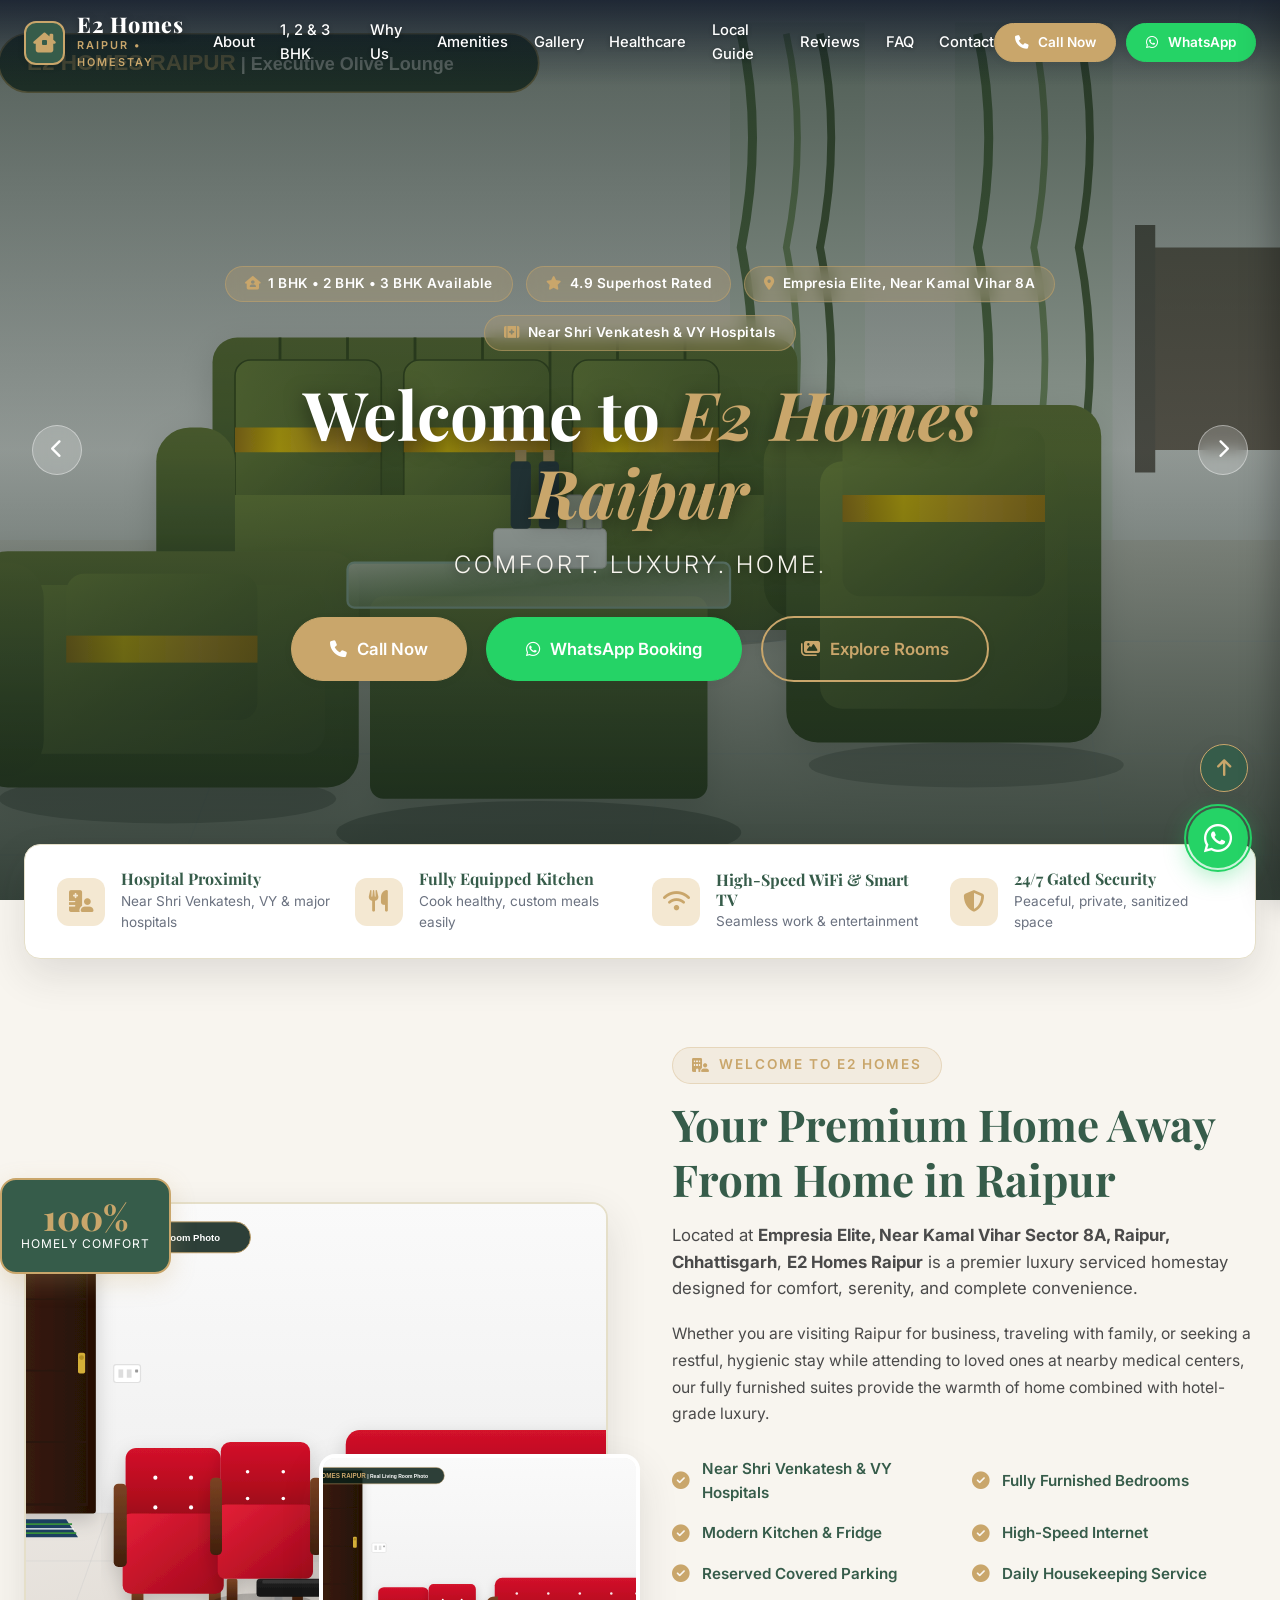
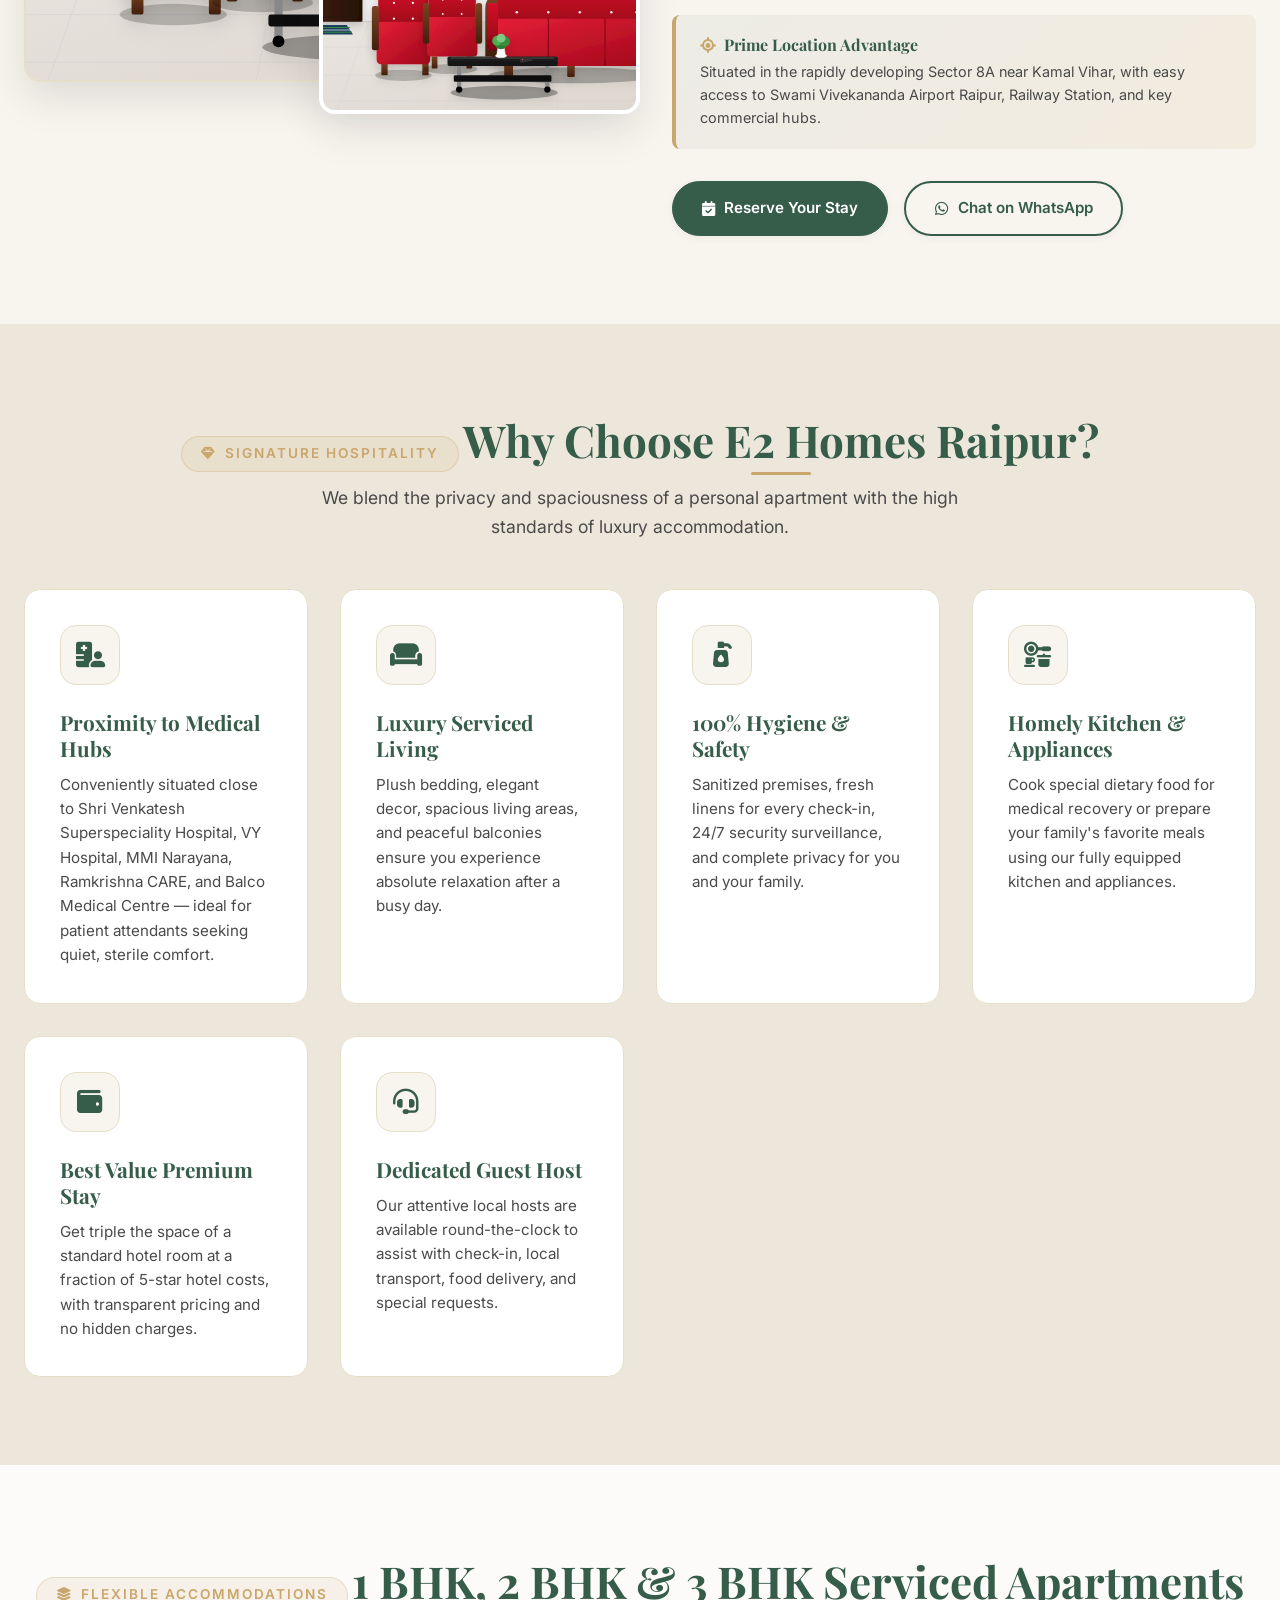
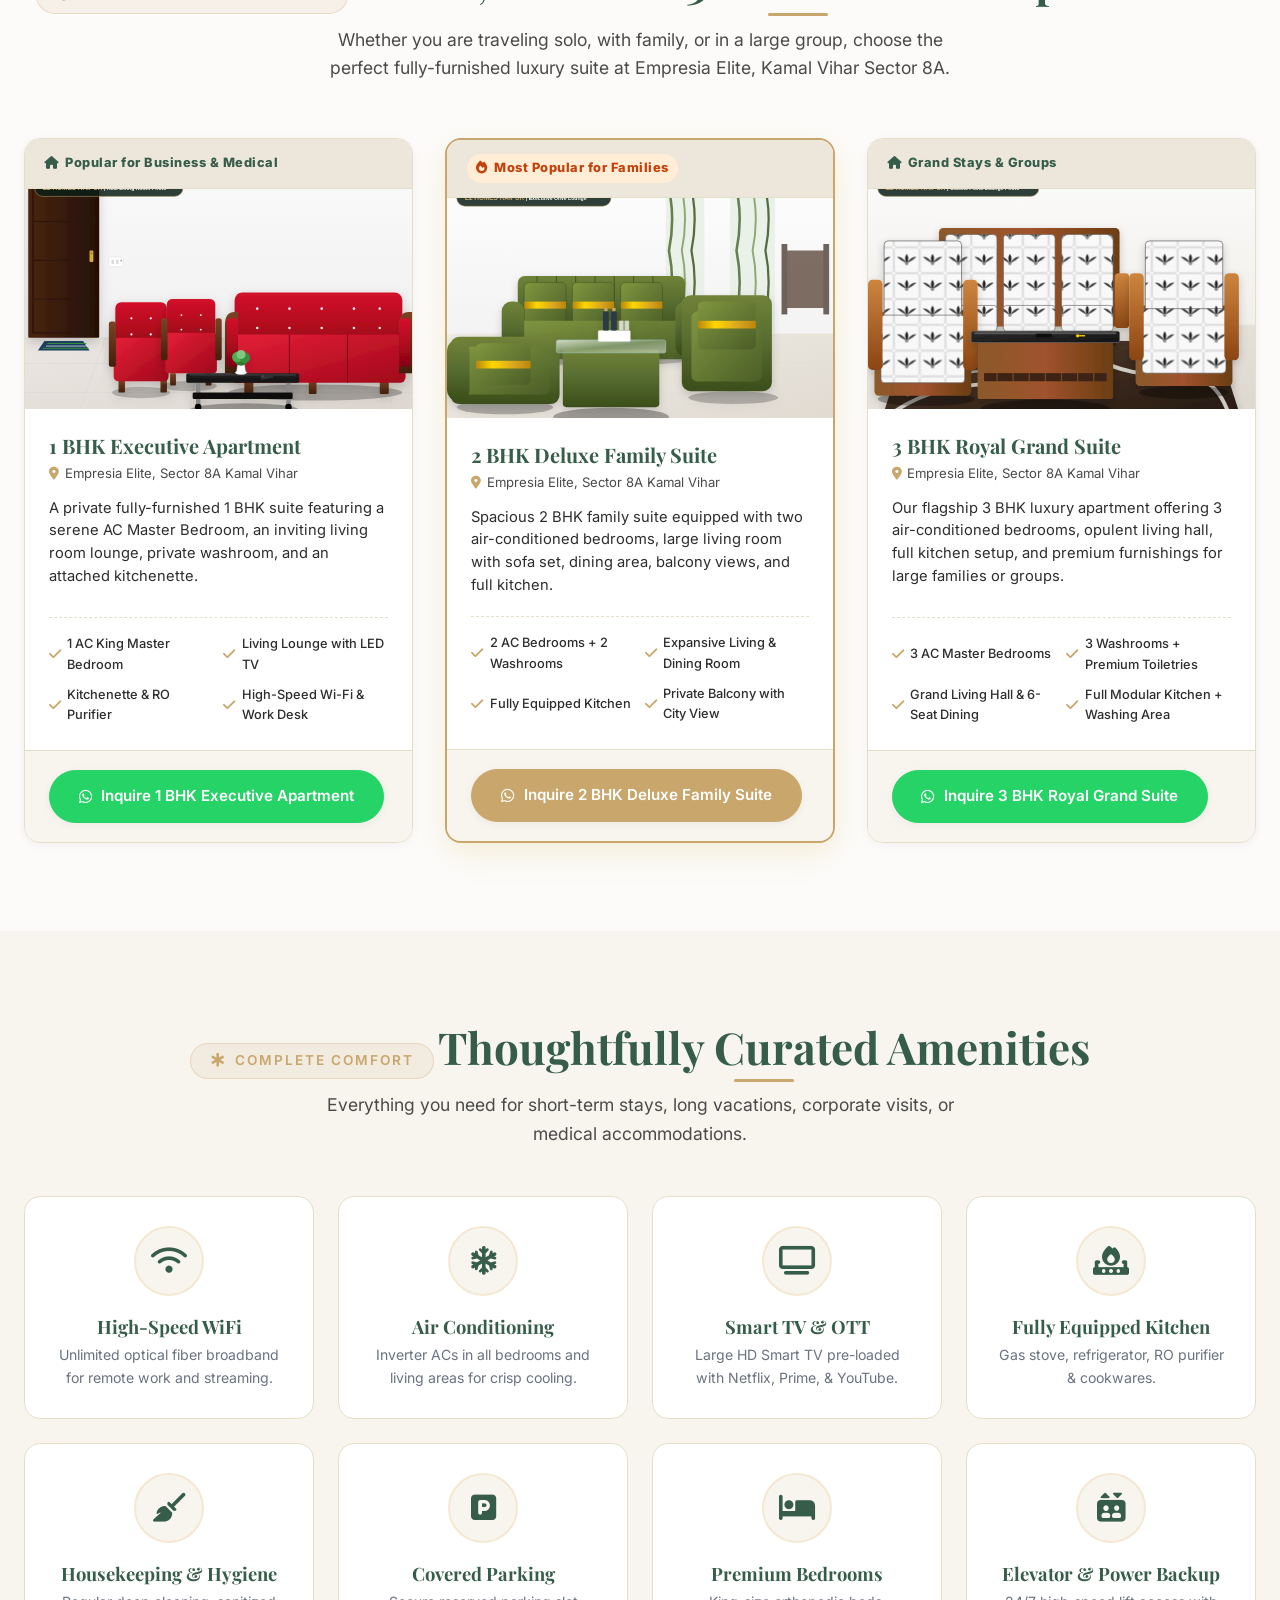
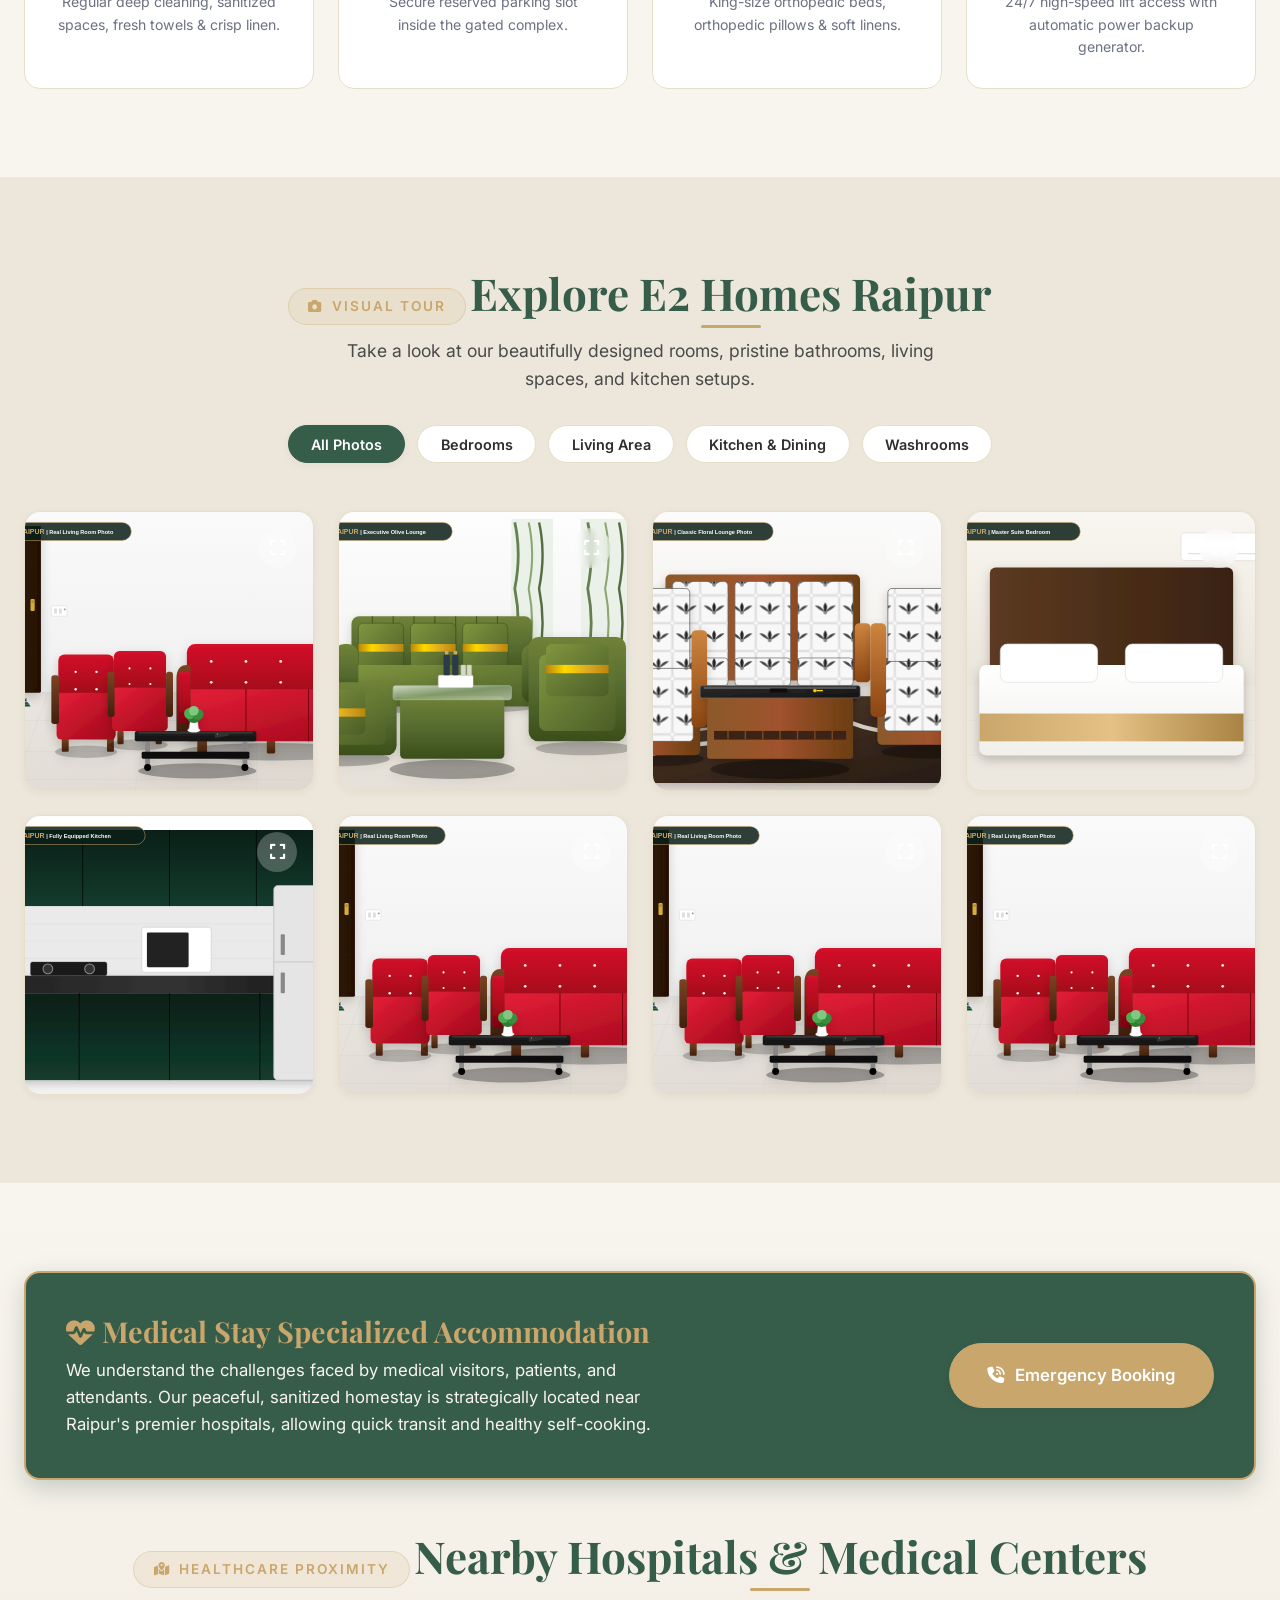
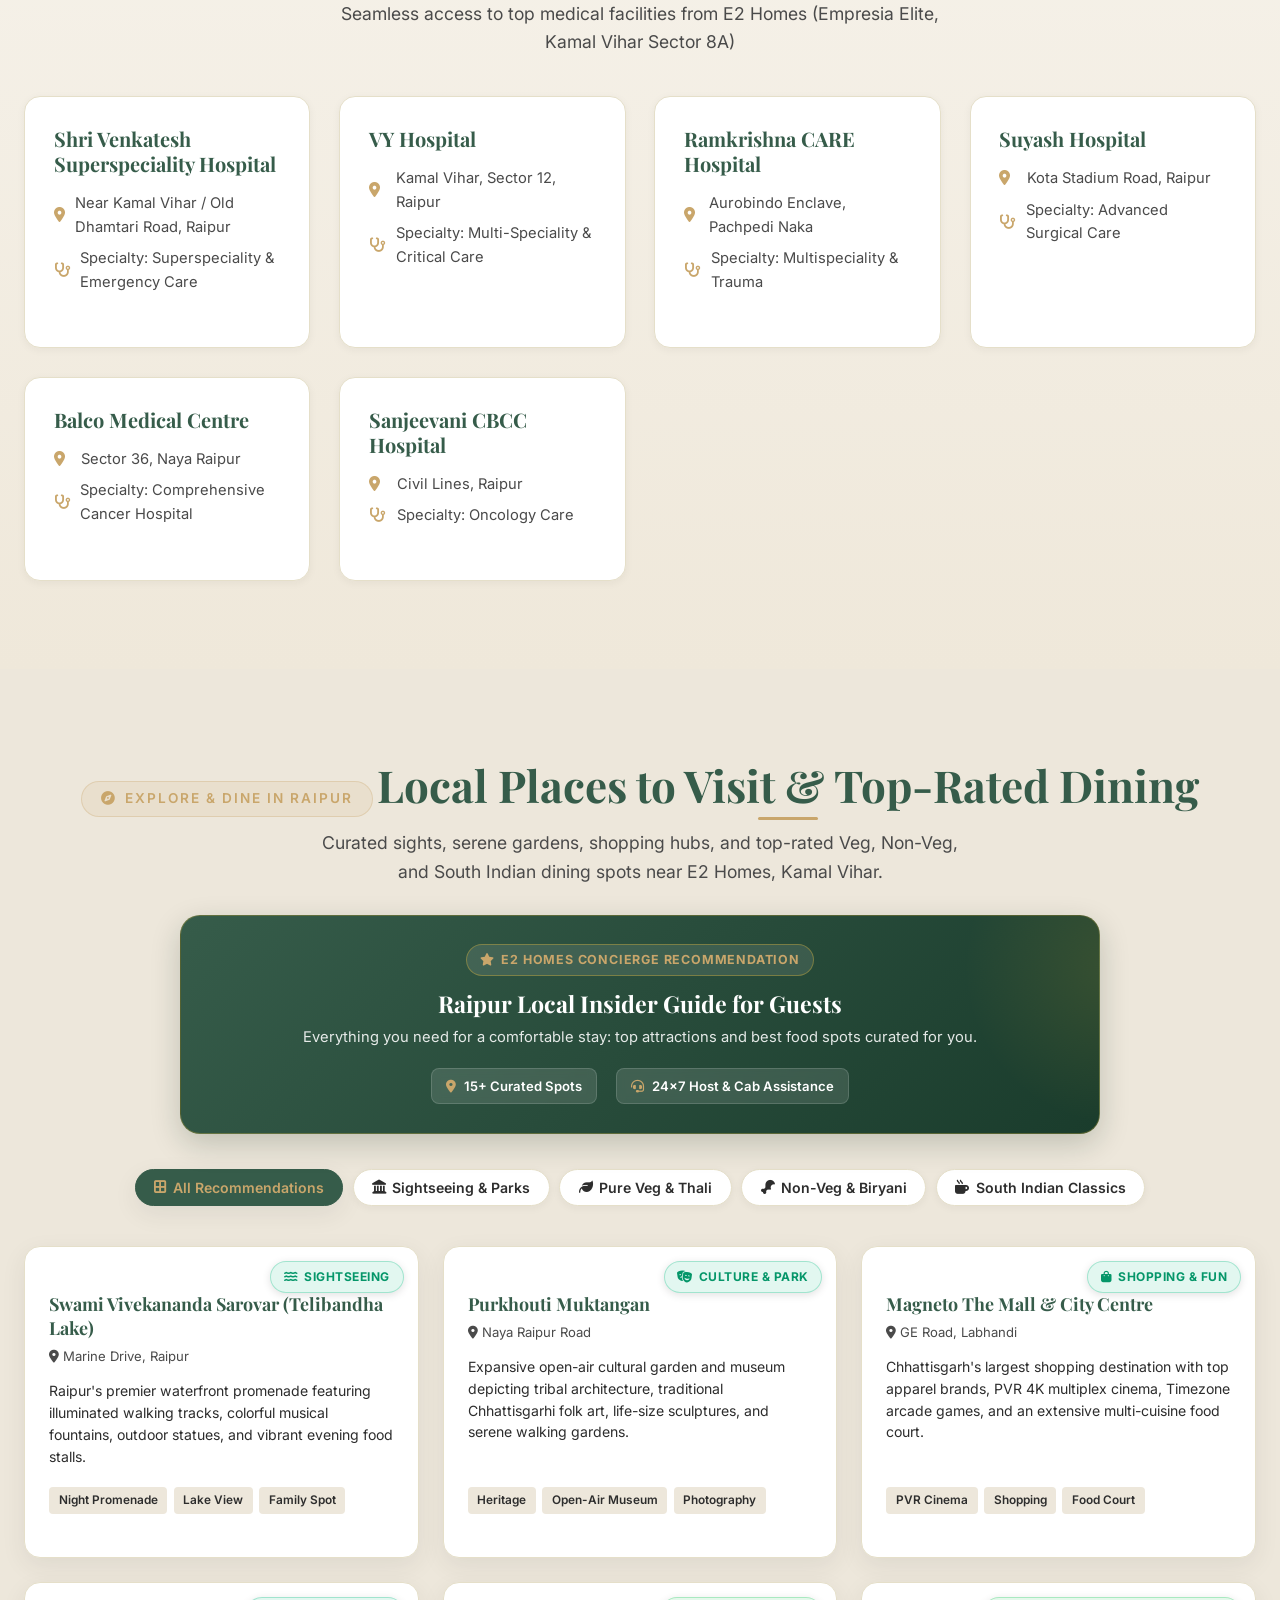
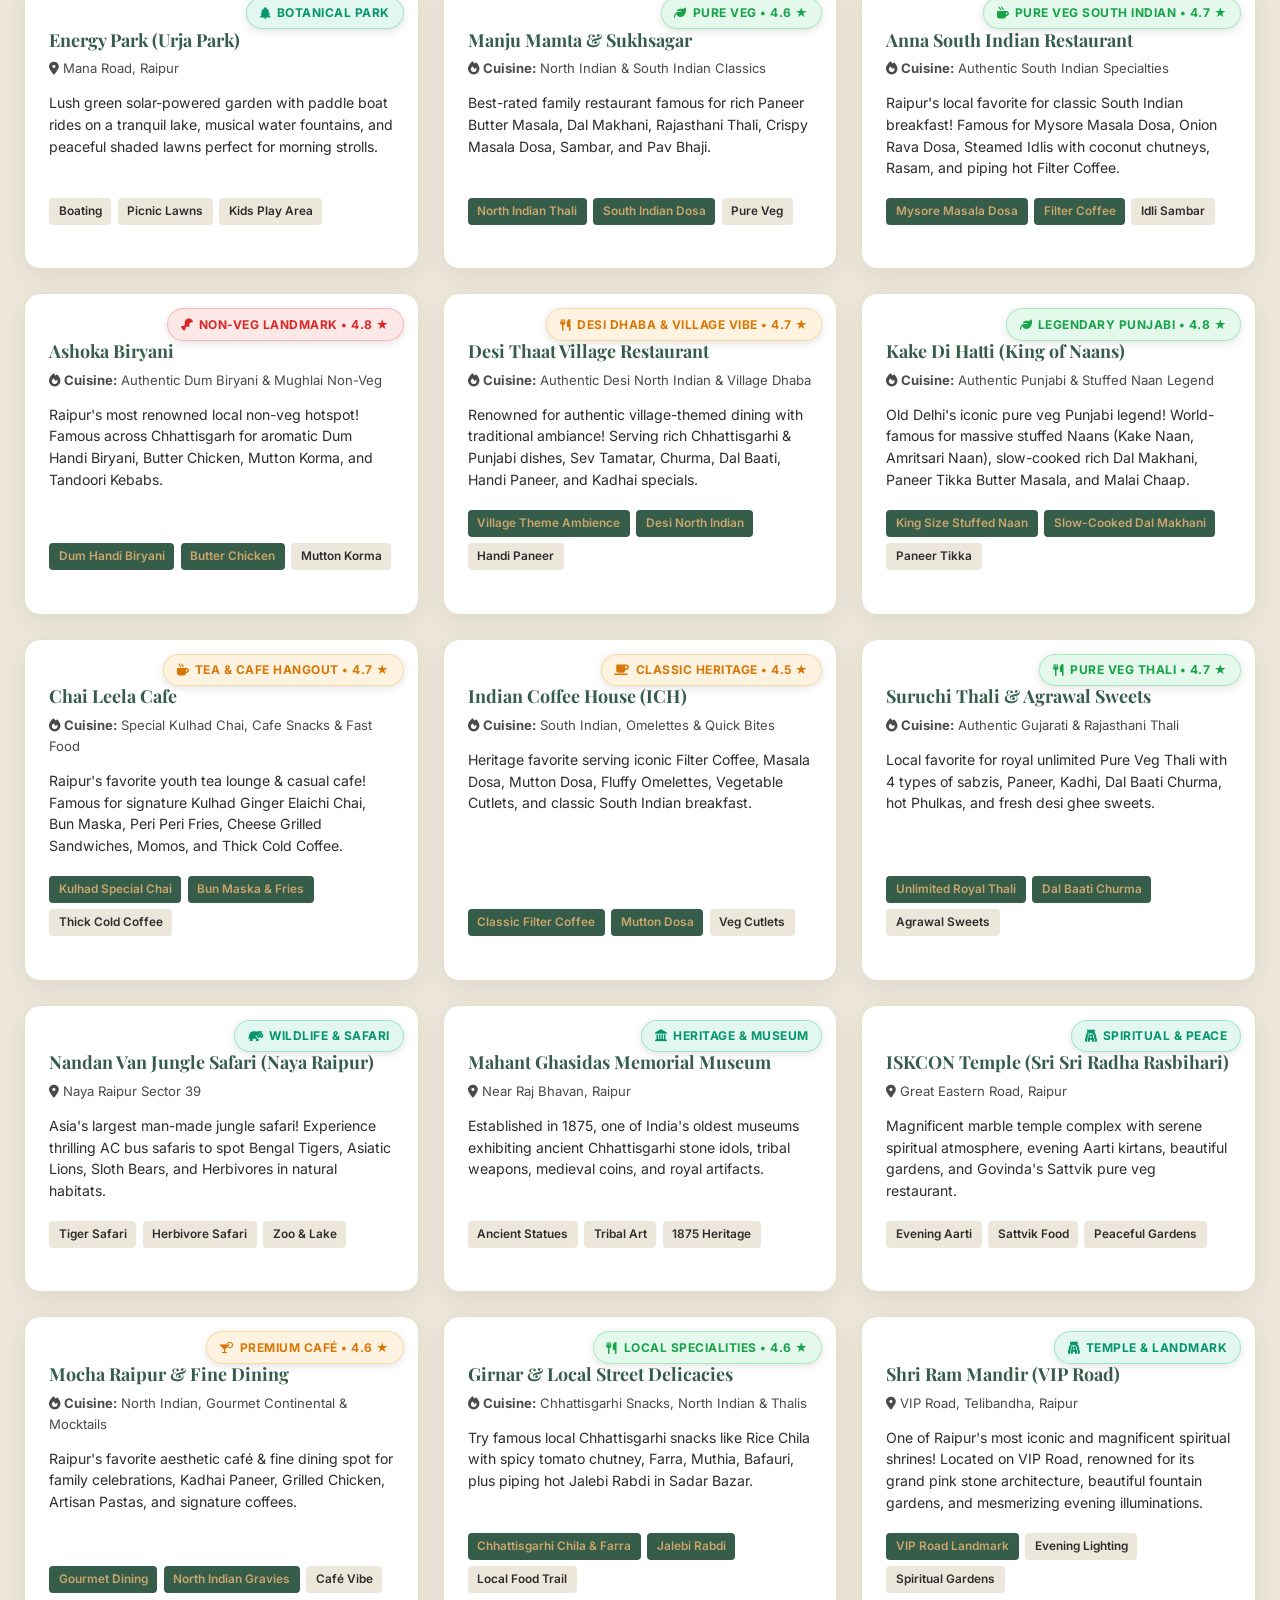
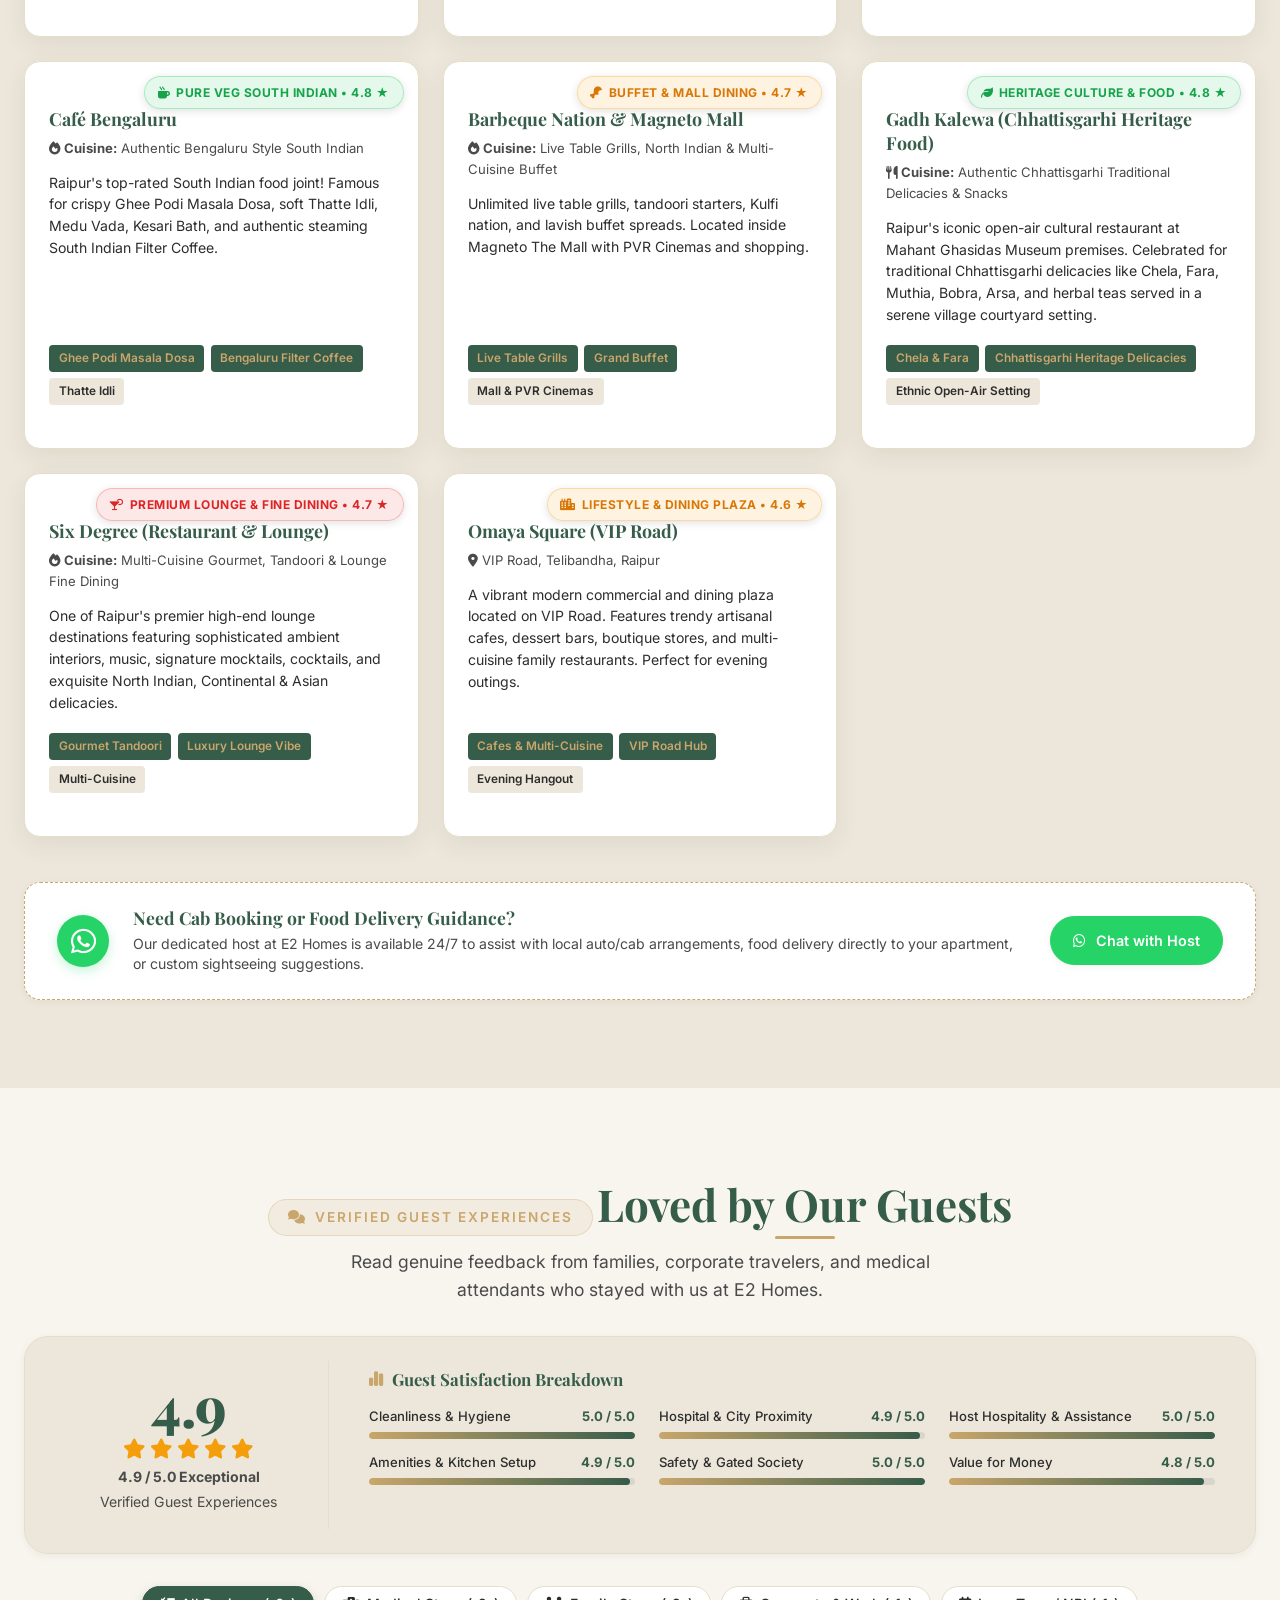
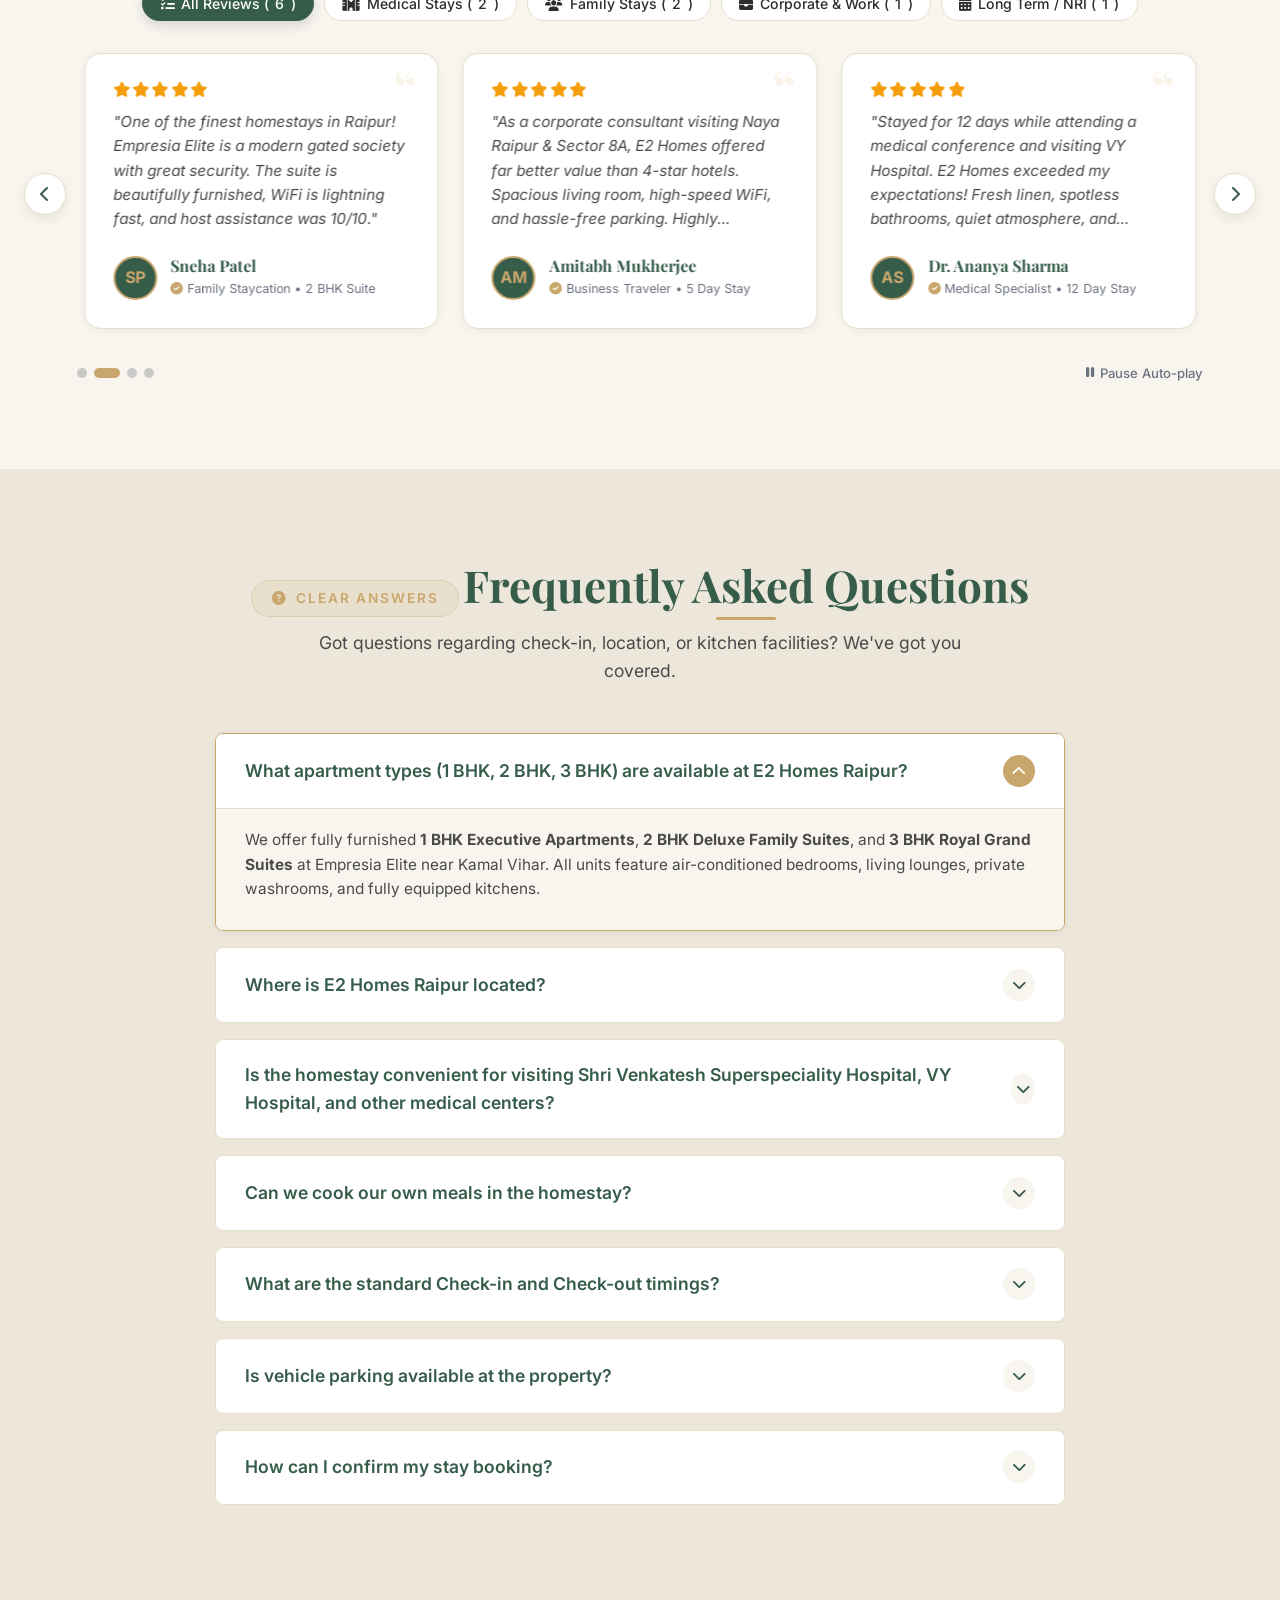
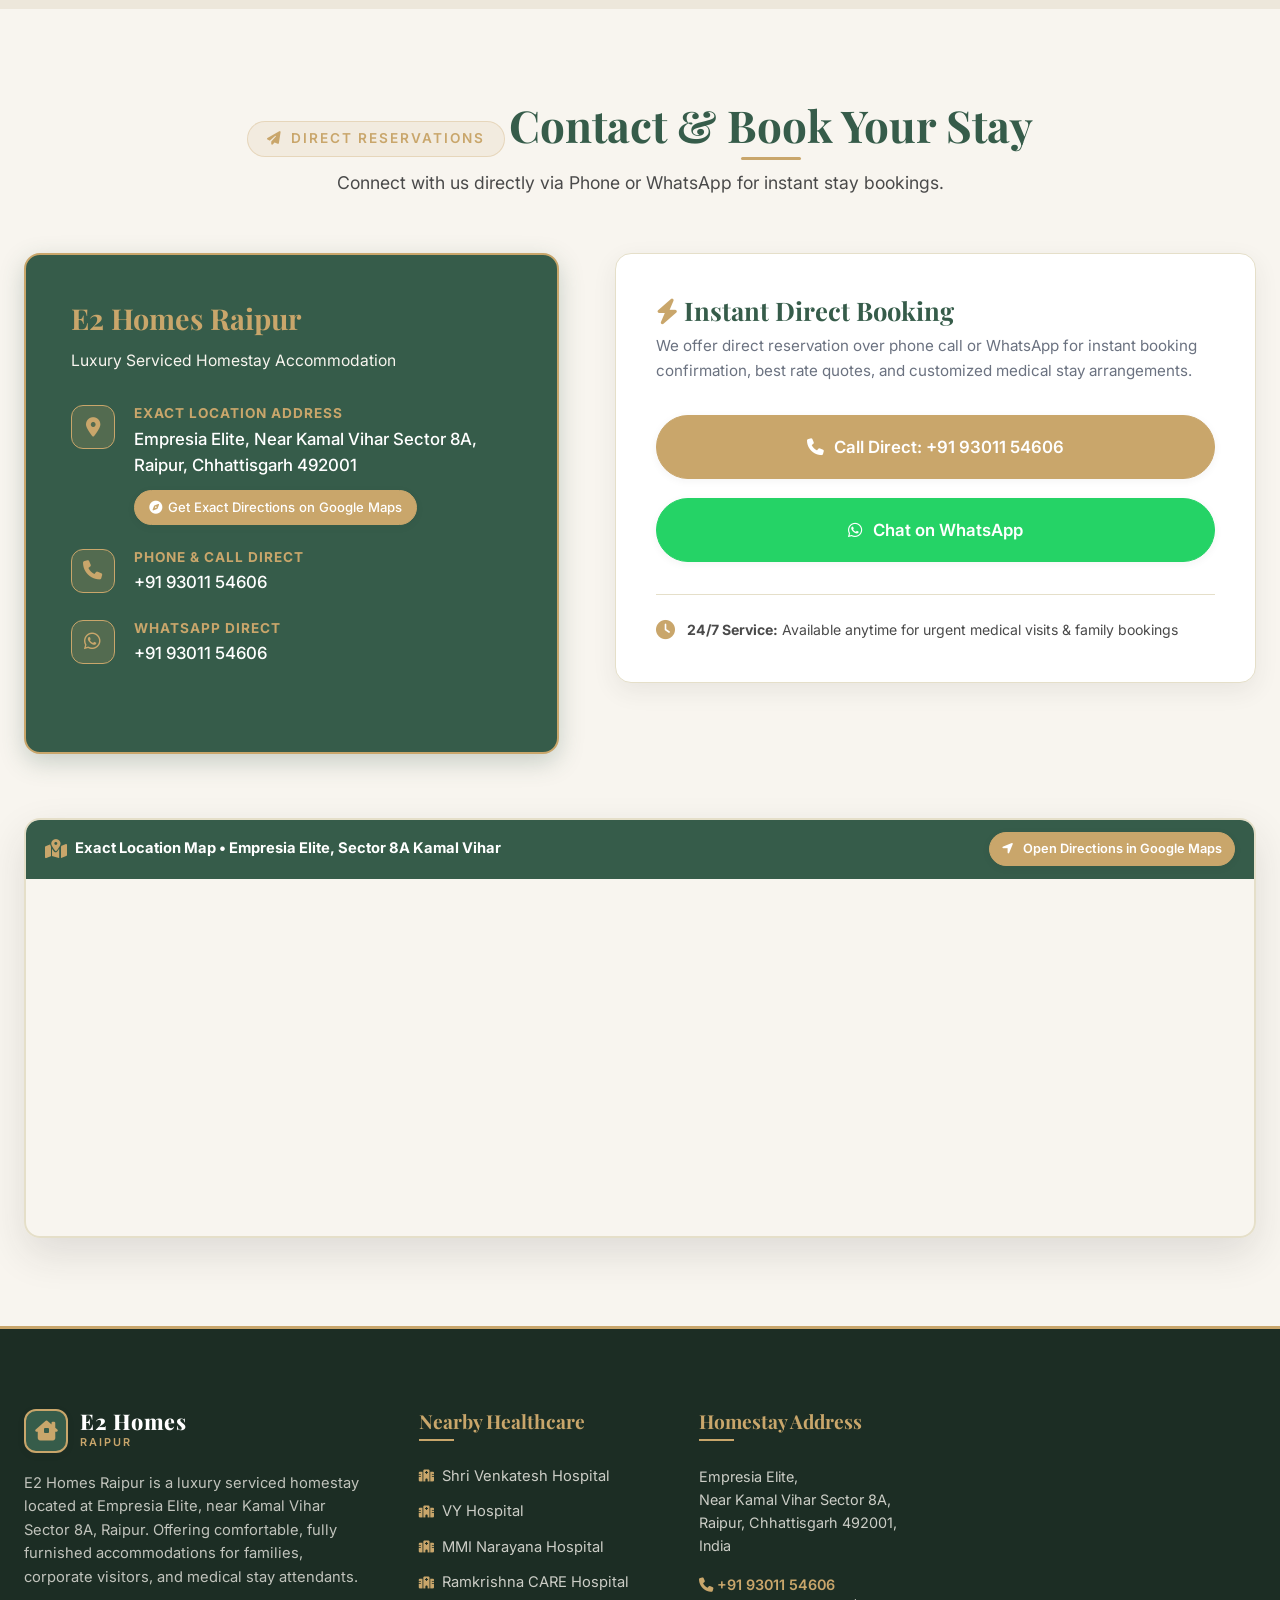
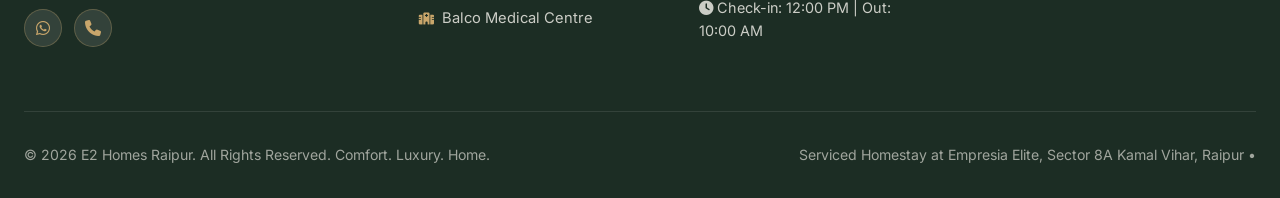
==== commit 6f39adf9: "neww updated" ====
--- a/index.html
+++ b/index.html
@@ -21,9 +21,15 @@
   <!-- Favicon -->
   <link rel="icon" type="image/png" href="data:image/svg+xml,<svg xmlns='http://www.w3.org/2000/svg' viewBox='0 0 100 100'><text y='.9em' font-size='90'>🏠</text></svg>">
 
-  <!-- Google Fonts: Playfair Display & Inter -->
+  <!-- Performance Preconnects & DNS Prefetching for CDN & Google Fonts -->
+  <link rel="dns-prefetch" href="https://fonts.googleapis.com">
+  <link rel="dns-prefetch" href="https://fonts.gstatic.com">
+  <link rel="dns-prefetch" href="https://images.unsplash.com">
+  <link rel="dns-prefetch" href="https://cdnjs.cloudflare.com">
   <link rel="preconnect" href="https://fonts.googleapis.com">
   <link rel="preconnect" href="https://fonts.gstatic.com" crossorigin>
+  <link rel="preconnect" href="https://images.unsplash.com">
+  <link rel="preconnect" href="https://cdnjs.cloudflare.com">
   <link href="https://fonts.googleapis.com/css2?family=Inter:wght@300;400;500;600;700&family=Playfair+Display:ital,wght@0,600;0,700;0,800;1,600;1,700&display=swap" rel="stylesheet">
 
   <!-- Font Awesome Icons -->
@@ -130,19 +136,19 @@
     <div class="hero-slider">
       <!-- Slide 1: Real Red Velvet Living Room -->
       <div class="slide active">
-        <img src="./assets/real-red-sofa-living.svg" data-img-key="hero-slide-1" alt="E2 Homes Raipur Real Red Velvet Living Room" class="slide-bg" referrerpolicy="no-referrer">
+        <img src="./assets/real-red-sofa-living.svg" data-img-key="hero-slide-1" alt="E2 Homes Raipur Real Red Velvet Living Room" class="slide-bg" fetchpriority="high" referrerpolicy="no-referrer">
       </div>
       <!-- Slide 2: Real Olive Green Sofa Living Lounge -->
       <div class="slide">
-        <img src="./assets/real-green-sofa-living.svg" data-img-key="hero-slide-2" alt="E2 Homes Executive Olive Green Velvet Lounge" class="slide-bg" referrerpolicy="no-referrer">
+        <img src="./assets/real-green-sofa-living.svg" data-img-key="hero-slide-2" alt="E2 Homes Executive Olive Green Velvet Lounge" class="slide-bg" loading="lazy" decoding="async" referrerpolicy="no-referrer">
       </div>
       <!-- Slide 3: Real Floral Wooden Sofa Living Lounge -->
       <div class="slide">
-        <img src="./assets/real-floral-sofa-living.svg" data-img-key="hero-slide-3" alt="E2 Homes Classic Teak Floral Lounge" class="slide-bg" referrerpolicy="no-referrer">
+        <img src="./assets/real-floral-sofa-living.svg" data-img-key="hero-slide-3" alt="E2 Homes Classic Teak Floral Lounge" class="slide-bg" loading="lazy" decoding="async" referrerpolicy="no-referrer">
       </div>
       <!-- Slide 4: Real Master Bedroom Suite -->
       <div class="slide">
-        <img src="./assets/real-master-bedroom.svg" data-img-key="hero-slide-4" alt="E2 Homes Master Suite Bedroom" class="slide-bg" referrerpolicy="no-referrer">
+        <img src="./assets/real-master-bedroom.svg" data-img-key="hero-slide-4" alt="E2 Homes Master Suite Bedroom" class="slide-bg" loading="lazy" decoding="async" referrerpolicy="no-referrer">
       </div>
     </div>
 
@@ -260,8 +266,8 @@
         
         <!-- Image Stack -->
         <div class="about-image-wrapper animate-on-scroll">
-          <img src="https://images.unsplash.com/photo-1600585154340-be6161a56a0c?auto=format&fit=crop&w=1000&q=80" data-img-key="about-primary" alt="E2 Homes Luxury Living Area" class="about-img-primary" referrerpolicy="no-referrer">
-          <img src="https://images.unsplash.com/photo-1616594039964-ae9021a400a0?auto=format&fit=crop&w=800&q=80" data-img-key="about-secondary" alt="E2 Homes Cozy Bedroom" class="about-img-secondary" referrerpolicy="no-referrer">
+          <img src="https://images.unsplash.com/photo-1600585154340-be6161a56a0c?auto=format&fit=crop&w=1000&q=80" data-img-key="about-primary" alt="E2 Homes Luxury Living Area" class="about-img-primary" loading="lazy" decoding="async" referrerpolicy="no-referrer">
+          <img src="https://images.unsplash.com/photo-1616594039964-ae9021a400a0?auto=format&fit=crop&w=800&q=80" data-img-key="about-secondary" alt="E2 Homes Cozy Bedroom" class="about-img-secondary" loading="lazy" decoding="async" referrerpolicy="no-referrer">
           
           <div class="about-experience-badge">
             <div class="num">100%</div>
@@ -444,10 +450,9 @@
         <div class="apartment-card animate-on-scroll">
           <div class="apt-header">
             <span class="apt-badge"><i class="fa-solid fa-house"></i> 1 BHK Executive</span>
-            <span class="apt-capacity"><i class="fa-solid fa-user-group"></i> 1 - 3 Guests</span>
           </div>
           <div class="apt-image-box">
-            <img src="./assets/real-red-sofa-living.svg" data-img-key="gallery-1" alt="1 BHK Executive Apartment - E2 Homes" class="apt-img" referrerpolicy="no-referrer">
+            <img src="./assets/real-red-sofa-living.svg" data-img-key="gallery-1" alt="1 BHK Executive Apartment - E2 Homes" class="apt-img" loading="lazy" decoding="async" referrerpolicy="no-referrer">
           </div>
           <div class="apt-body">
             <h3>1 BHK Luxury Executive Suite</h3>
@@ -475,10 +480,9 @@
         <div class="apartment-card apt-featured animate-on-scroll delay-100">
           <div class="apt-header">
             <span class="apt-badge badge-popular"><i class="fa-solid fa-fire"></i> Most Popular • 2 BHK Suite</span>
-            <span class="apt-capacity"><i class="fa-solid fa-user-group"></i> 4 - 6 Guests</span>
           </div>
           <div class="apt-image-box">
-            <img src="./assets/real-green-sofa-living.svg" data-img-key="gallery-2" alt="2 BHK Deluxe Family Suite - E2 Homes" class="apt-img" referrerpolicy="no-referrer">
+            <img src="./assets/real-green-sofa-living.svg" data-img-key="gallery-2" alt="2 BHK Deluxe Family Suite - E2 Homes" class="apt-img" loading="lazy" decoding="async" referrerpolicy="no-referrer">
           </div>
           <div class="apt-body">
             <h3>2 BHK Deluxe Family Suite</h3>
@@ -506,10 +510,9 @@
         <div class="apartment-card animate-on-scroll delay-200">
           <div class="apt-header">
             <span class="apt-badge"><i class="fa-solid fa-building-user"></i> 3 BHK Royal Grand</span>
-            <span class="apt-capacity"><i class="fa-solid fa-user-group"></i> 6 - 10 Guests</span>
           </div>
           <div class="apt-image-box">
-            <img src="./assets/real-floral-sofa-living.svg" data-img-key="gallery-3" alt="3 BHK Royal Grand Suite - E2 Homes" class="apt-img" referrerpolicy="no-referrer">
+            <img src="./assets/real-floral-sofa-living.svg" data-img-key="gallery-3" alt="3 BHK Royal Grand Suite - E2 Homes" class="apt-img" loading="lazy" decoding="async" referrerpolicy="no-referrer">
           </div>
           <div class="apt-body">
             <h3>3 BHK Royal Grand Residence</h3>
@@ -659,7 +662,7 @@
         
         <!-- Item 1: Real Red Sofa Living Room -->
         <div class="gallery-item animate-on-scroll" data-category="living">
-          <img src="./assets/real-red-sofa-living.svg" data-img-key="gallery-1" alt="Real Red Velvet Living Room - E2 Homes" class="gallery-img" referrerpolicy="no-referrer">
+          <img src="./assets/real-red-sofa-living.svg" data-img-key="gallery-1" alt="Real Red Velvet Living Room - E2 Homes" class="gallery-img" loading="lazy" decoding="async" referrerpolicy="no-referrer">
           <div class="gallery-overlay">
             <span class="gallery-category-tag">Living Area (Real Photo)</span>
             <h4 class="gallery-caption" data-label-key="gallery-1">Living Room 1 - Red Velvet Sofa</h4>
@@ -669,7 +672,7 @@
 
         <!-- Item 2: Real Olive Green Sofa Living Room -->
         <div class="gallery-item animate-on-scroll delay-100" data-category="living">
-          <img src="./assets/real-green-sofa-living.svg" data-img-key="gallery-2" alt="Real Olive Green Velvet Living Room - E2 Homes" class="gallery-img" referrerpolicy="no-referrer">
+          <img src="./assets/real-green-sofa-living.svg" data-img-key="gallery-2" alt="Real Olive Green Velvet Living Room - E2 Homes" class="gallery-img" loading="lazy" decoding="async" referrerpolicy="no-referrer">
           <div class="gallery-overlay">
             <span class="gallery-category-tag">Living Area (Real Photo)</span>
             <h4 class="gallery-caption" data-label-key="gallery-2">Living Room 2 - Olive Green Velvet</h4>
@@ -679,7 +682,7 @@
 
         <!-- Item 3: Real Floral Wooden Sofa Living Room -->
         <div class="gallery-item animate-on-scroll delay-200" data-category="living">
-          <img src="./assets/real-floral-sofa-living.svg" data-img-key="gallery-3" alt="Real Classic Floral Teak Sofa Living Room - E2 Homes" class="gallery-img" referrerpolicy="no-referrer">
+          <img src="./assets/real-floral-sofa-living.svg" data-img-key="gallery-3" alt="Real Classic Floral Teak Sofa Living Room - E2 Homes" class="gallery-img" loading="lazy" decoding="async" referrerpolicy="no-referrer">
           <div class="gallery-overlay">
             <span class="gallery-category-tag">Living Area (Real Photo)</span>
             <h4 class="gallery-caption" data-label-key="gallery-3">Living Room 3 - Teak Floral Sofa</h4>
@@ -689,7 +692,7 @@
 
         <!-- Item 4: Real Master Bedroom Suite -->
         <div class="gallery-item animate-on-scroll delay-300" data-category="bedrooms">
-          <img src="./assets/real-master-bedroom.svg" data-img-key="gallery-4" alt="Master Suite Bedroom - E2 Homes" class="gallery-img" referrerpolicy="no-referrer">
+          <img src="./assets/real-master-bedroom.svg" data-img-key="gallery-4" alt="Master Suite Bedroom - E2 Homes" class="gallery-img" loading="lazy" decoding="async" referrerpolicy="no-referrer">
           <div class="gallery-overlay">
             <span class="gallery-category-tag">Bedrooms</span>
             <h4 class="gallery-caption" data-label-key="gallery-4">Bedroom 1 - Master Suite Bed</h4>
@@ -699,7 +702,7 @@
 
         <!-- Item 5: Real Kitchen Setup -->
         <div class="gallery-item animate-on-scroll" data-category="kitchen">
-          <img src="./assets/real-kitchen-dining.svg" data-img-key="gallery-5" alt="Fully Equipped Kitchen - E2 Homes" class="gallery-img" referrerpolicy="no-referrer">
+          <img src="./assets/real-kitchen-dining.svg" data-img-key="gallery-5" alt="Fully Equipped Kitchen - E2 Homes" class="gallery-img" loading="lazy" decoding="async" referrerpolicy="no-referrer">
           <div class="gallery-overlay">
             <span class="gallery-category-tag">Kitchen & Dining</span>
             <h4 class="gallery-caption" data-label-key="gallery-5">Kitchen - Modular Kitchen Setup</h4>
@@ -709,7 +712,7 @@
 
         <!-- Item 6: Executive Deluxe Bedroom -->
         <div class="gallery-item animate-on-scroll delay-100" data-category="bedrooms">
-          <img src="https://images.unsplash.com/photo-1616594039964-ae9021a400a0?auto=format&fit=crop&w=800&q=80" data-img-key="gallery-6" alt="Executive Deluxe Guest Bedroom" class="gallery-img" referrerpolicy="no-referrer">
+          <img src="https://images.unsplash.com/photo-1616594039964-ae9021a400a0?auto=format&fit=crop&w=800&q=80" data-img-key="gallery-6" alt="Executive Deluxe Guest Bedroom" class="gallery-img" loading="lazy" decoding="async" referrerpolicy="no-referrer">
           <div class="gallery-overlay">
             <span class="gallery-category-tag">Bedrooms</span>
             <h4 class="gallery-caption" data-label-key="gallery-6">Bedroom 2 - Executive Guest Room</h4>
@@ -719,7 +722,7 @@
 
         <!-- Item 7: Pristine Washroom -->
         <div class="gallery-item animate-on-scroll delay-200" data-category="bathrooms">
-          <img src="https://images.unsplash.com/photo-1584622650111-993a426fbf0a?auto=format&fit=crop&w=800&q=80" data-img-key="gallery-7" alt="Clean Modern Washroom" class="gallery-img" referrerpolicy="no-referrer">
+          <img src="https://images.unsplash.com/photo-1584622650111-993a426fbf0a?auto=format&fit=crop&w=800&q=80" data-img-key="gallery-7" alt="Clean Modern Washroom" class="gallery-img" loading="lazy" decoding="async" referrerpolicy="no-referrer">
           <div class="gallery-overlay">
             <span class="gallery-category-tag">Washrooms</span>
             <h4 class="gallery-caption" data-label-key="gallery-7">Washroom - Clean Modern Bathroom</h4>
@@ -729,7 +732,7 @@
 
         <!-- Item 8: Dining Corner -->
         <div class="gallery-item animate-on-scroll delay-300" data-category="kitchen">
-          <img src="https://images.unsplash.com/photo-1617806118233-18e1de247200?auto=format&fit=crop&w=800&q=80" data-img-key="gallery-8" alt="Dining Table Setup" class="gallery-img" referrerpolicy="no-referrer">
+          <img src="https://images.unsplash.com/photo-1617806118233-18e1de247200?auto=format&fit=crop&w=800&q=80" data-img-key="gallery-8" alt="Dining Table Setup" class="gallery-img" loading="lazy" decoding="async" referrerpolicy="no-referrer">
           <div class="gallery-overlay">
             <span class="gallery-category-tag">Kitchen & Dining</span>
             <h4 class="gallery-caption" data-label-key="gallery-8">Dining - Dining Table Setup</h4>
@@ -903,19 +906,34 @@
           <i class="fa-solid fa-compass"></i> Explore & Dine in Raipur
         </span>
         <h2 class="section-title heading-accent">
-          Local Places to Visit & Top-Rated Restaurants
+          Local Places to Visit & Top-Rated Dining
         </h2>
         <p class="section-subtitle">
-          Handpicked top attraction spots and the finest Veg, Non-Veg, North Indian, and South Indian dining destinations near E2 Homes, Kamal Vihar.
+          Curated sights, serene gardens, shopping hubs, and top-rated Veg, Non-Veg, and South Indian dining spots near E2 Homes, Kamal Vihar.
         </p>
+
+        <!-- Concierge Hero Feature Banner -->
+        <div class="guide-concierge-banner animate-on-scroll">
+          <div class="guide-concierge-content">
+            <div class="guide-concierge-badge">
+              <i class="fa-solid fa-star" style="color: var(--color-gold);"></i> E2 Homes Concierge Recommendation
+            </div>
+            <h3>Raipur Local Insider Guide for Guests</h3>
+            <p>Everything you need for a comfortable stay: top attractions and best food spots curated for you.</p>
+            <div class="guide-concierge-stats">
+              <div class="g-stat"><i class="fa-solid fa-location-dot"></i> 15+ Curated Spots</div>
+              <div class="g-stat"><i class="fa-solid fa-headset"></i> 24x7 Host & Cab Assistance</div>
+            </div>
+          </div>
+        </div>
 
         <!-- Category Filters -->
         <div class="guide-filter-tabs">
-          <button class="guide-tab active" data-guide-cat="all">All Recommendations</button>
-          <button class="guide-tab" data-guide-cat="places"><i class="fa-solid fa-landmark"></i> Places to Visit</button>
-          <button class="guide-tab" data-guide-cat="veg-north"><i class="fa-solid fa-leaf"></i> Veg (North & South)</button>
-          <button class="guide-tab" data-guide-cat="nonveg"><i class="fa-solid fa-drumstick-bite"></i> Non-Veg & Mughlai</button>
-          <button class="guide-tab" data-guide-cat="south"><i class="fa-solid fa-mug-hot"></i> South Indian</button>
+          <button class="guide-tab active" data-guide-cat="all"><i class="fa-solid fa-border-all"></i> All Recommendations</button>
+          <button class="guide-tab" data-guide-cat="places"><i class="fa-solid fa-landmark"></i> Sightseeing & Parks</button>
+          <button class="guide-tab" data-guide-cat="veg-north"><i class="fa-solid fa-leaf"></i> Pure Veg & Thali</button>
+          <button class="guide-tab" data-guide-cat="nonveg"><i class="fa-solid fa-drumstick-bite"></i> Non-Veg & Biryani</button>
+          <button class="guide-tab" data-guide-cat="south"><i class="fa-solid fa-mug-hot"></i> South Indian Classics</button>
         </div>
       </div>
 
@@ -928,7 +946,6 @@
           <div class="guide-card-content">
             <div class="guide-card-header">
               <h3>Swami Vivekananda Sarovar (Telibandha Lake)</h3>
-              <span class="guide-distance"><i class="fa-solid fa-car"></i> ~15 mins</span>
             </div>
             <p class="guide-cuisine"><i class="fa-solid fa-location-dot"></i> Marine Drive, Raipur</p>
             <p class="guide-desc">
@@ -948,7 +965,6 @@
           <div class="guide-card-content">
             <div class="guide-card-header">
               <h3>Purkhouti Muktangan</h3>
-              <span class="guide-distance"><i class="fa-solid fa-car"></i> ~12 mins</span>
             </div>
             <p class="guide-cuisine"><i class="fa-solid fa-location-dot"></i> Naya Raipur Road</p>
             <p class="guide-desc">
@@ -968,7 +984,6 @@
           <div class="guide-card-content">
             <div class="guide-card-header">
               <h3>Magneto The Mall & City Centre</h3>
-              <span class="guide-distance"><i class="fa-solid fa-car"></i> ~12 mins</span>
             </div>
             <p class="guide-cuisine"><i class="fa-solid fa-location-dot"></i> GE Road, Labhandi</p>
             <p class="guide-desc">
@@ -988,7 +1003,6 @@
           <div class="guide-card-content">
             <div class="guide-card-header">
               <h3>Energy Park (Urja Park)</h3>
-              <span class="guide-distance"><i class="fa-solid fa-car"></i> ~10 mins</span>
             </div>
             <p class="guide-cuisine"><i class="fa-solid fa-location-dot"></i> Mana Road, Raipur</p>
             <p class="guide-desc">
@@ -1008,7 +1022,6 @@
           <div class="guide-card-content">
             <div class="guide-card-header">
               <h3>Manju Mamta & Sukhsagar</h3>
-              <span class="guide-distance"><i class="fa-solid fa-utensils"></i> ~10 mins</span>
             </div>
             <p class="guide-cuisine"><i class="fa-solid fa-fire"></i> <strong>Cuisine:</strong> North Indian & South Indian Classics</p>
             <p class="guide-desc">
@@ -1022,37 +1035,16 @@
           </div>
         </div>
 
-        <!-- Restaurant 2: Karigar & Amber -->
-        <div class="guide-card animate-on-scroll delay-100" data-guide-item="nonveg">
-          <div class="guide-card-badge badge-nonveg"><i class="fa-solid fa-drumstick-bite"></i> Non-Veg & Mughlai • 4.7 ★</div>
-          <div class="guide-card-content">
-            <div class="guide-card-header">
-              <h3>Karigar & Amber Restaurant</h3>
-              <span class="guide-distance"><i class="fa-solid fa-utensils"></i> ~12 mins</span>
-            </div>
-            <p class="guide-cuisine"><i class="fa-solid fa-fire"></i> <strong>Cuisine:</strong> Mughlai, Tandoori & North Indian</p>
-            <p class="guide-desc">
-              Top choice for authentic Non-Veg lovers! Renowned for fragrant Dum Biryani, Tandoori Chicken, Butter Chicken, Mutton Rogan Josh, and Kebabs.
-            </p>
-            <div class="guide-tags">
-              <span class="tag-highlight">Butter Chicken</span>
-              <span class="tag-highlight">Hyderabadi Biryani</span>
-              <span>Tandoori Kebabs</span>
-            </div>
-          </div>
-        </div>
-
-        <!-- Restaurant 3: Madras Restaurant & Anna South Indian -->
-        <div class="guide-card animate-on-scroll delay-200" data-guide-item="south veg-north">
+        <!-- Restaurant 2: Anna South Indian -->
+        <div class="guide-card animate-on-scroll delay-100" data-guide-item="south veg-north">
           <div class="guide-card-badge badge-veg"><i class="fa-solid fa-mug-hot"></i> Pure Veg South Indian • 4.7 ★</div>
           <div class="guide-card-content">
             <div class="guide-card-header">
-              <h3>Madras Restaurant & Anna South Indian</h3>
-              <span class="guide-distance"><i class="fa-solid fa-utensils"></i> ~10 mins</span>
+              <h3>Anna South Indian Restaurant</h3>
             </div>
             <p class="guide-cuisine"><i class="fa-solid fa-fire"></i> <strong>Cuisine:</strong> Authentic South Indian Specialties</p>
             <p class="guide-desc">
-              Raipur's local legend for classic South Indian breakfast! Famous for Mysore Masala Dosa, Onion Rava Dosa, Steamed Idlis with coconut chutneys, Rasam, and piping hot Filter Coffee.
+              Raipur's local favorite for classic South Indian breakfast! Famous for Mysore Masala Dosa, Onion Rava Dosa, Steamed Idlis with coconut chutneys, Rasam, and piping hot Filter Coffee.
             </p>
             <div class="guide-tags">
               <span class="tag-highlight">Mysore Masala Dosa</span>
@@ -1062,22 +1054,78 @@
           </div>
         </div>
 
-        <!-- Restaurant 4: Ashoka Biryani & Hotel Punjab -->
-        <div class="guide-card animate-on-scroll delay-300" data-guide-item="nonveg">
+        <!-- Restaurant 3: Ashoka Biryani -->
+        <div class="guide-card animate-on-scroll delay-200" data-guide-item="nonveg">
           <div class="guide-card-badge badge-nonveg"><i class="fa-solid fa-drumstick-bite"></i> Non-Veg Landmark • 4.8 ★</div>
           <div class="guide-card-content">
             <div class="guide-card-header">
-              <h3>Ashoka Biryani & Hotel Punjab</h3>
-              <span class="guide-distance"><i class="fa-solid fa-utensils"></i> ~10 mins</span>
-            </div>
-            <p class="guide-cuisine"><i class="fa-solid fa-fire"></i> <strong>Cuisine:</strong> Authentic Dum Biryani & Punjabi Non-Veg</p>
+              <h3>Ashoka Biryani</h3>
+            </div>
+            <p class="guide-cuisine"><i class="fa-solid fa-fire"></i> <strong>Cuisine:</strong> Authentic Dum Biryani & Mughlai Non-Veg</p>
             <p class="guide-desc">
               Raipur's most renowned local non-veg hotspot! Famous across Chhattisgarh for aromatic Dum Handi Biryani, Butter Chicken, Mutton Korma, and Tandoori Kebabs.
             </p>
             <div class="guide-tags">
               <span class="tag-highlight">Dum Handi Biryani</span>
-              <span class="tag-highlight">Punjabi Butter Chicken</span>
+              <span class="tag-highlight">Butter Chicken</span>
               <span>Mutton Korma</span>
+            </div>
+          </div>
+        </div>
+
+        <!-- Restaurant 4: Desi Thaat Village Restaurant -->
+        <div class="guide-card animate-on-scroll delay-300" data-guide-item="veg-north nonveg">
+          <div class="guide-card-badge badge-both"><i class="fa-solid fa-utensils"></i> Desi Dhaba & Village Vibe • 4.7 ★</div>
+          <div class="guide-card-content">
+            <div class="guide-card-header">
+              <h3>Desi Thaat Village Restaurant</h3>
+            </div>
+            <p class="guide-cuisine"><i class="fa-solid fa-fire"></i> <strong>Cuisine:</strong> Authentic Desi North Indian & Village Dhaba</p>
+            <p class="guide-desc">
+              Renowned for authentic village-themed dining with traditional ambiance! Serving rich Chhattisgarhi & Punjabi dishes, Sev Tamatar, Churma, Dal Baati, Handi Paneer, and Kadhai specials.
+            </p>
+            <div class="guide-tags">
+              <span class="tag-highlight">Village Theme Ambience</span>
+              <span class="tag-highlight">Desi North Indian</span>
+              <span>Handi Paneer</span>
+            </div>
+          </div>
+        </div>
+
+        <!-- Restaurant 5: Kake Di Hatti -->
+        <div class="guide-card animate-on-scroll" data-guide-item="veg-north">
+          <div class="guide-card-badge badge-veg"><i class="fa-solid fa-leaf"></i> Legendary Punjabi • 4.8 ★</div>
+          <div class="guide-card-content">
+            <div class="guide-card-header">
+              <h3>Kake Di Hatti (King of Naans)</h3>
+            </div>
+            <p class="guide-cuisine"><i class="fa-solid fa-fire"></i> <strong>Cuisine:</strong> Authentic Punjabi & Stuffed Naan Legend</p>
+            <p class="guide-desc">
+              Old Delhi's iconic pure veg Punjabi legend! World-famous for massive stuffed Naans (Kake Naan, Amritsari Naan), slow-cooked rich Dal Makhani, Paneer Tikka Butter Masala, and Malai Chaap.
+            </p>
+            <div class="guide-tags">
+              <span class="tag-highlight">King Size Stuffed Naan</span>
+              <span class="tag-highlight">Slow-Cooked Dal Makhani</span>
+              <span>Paneer Tikka</span>
+            </div>
+          </div>
+        </div>
+
+        <!-- Restaurant 6: Chai Leela Cafe -->
+        <div class="guide-card animate-on-scroll delay-100" data-guide-item="veg-north south">
+          <div class="guide-card-badge badge-both"><i class="fa-solid fa-mug-hot"></i> Tea & Cafe Hangout • 4.7 ★</div>
+          <div class="guide-card-content">
+            <div class="guide-card-header">
+              <h3>Chai Leela Cafe</h3>
+            </div>
+            <p class="guide-cuisine"><i class="fa-solid fa-fire"></i> <strong>Cuisine:</strong> Special Kulhad Chai, Cafe Snacks & Fast Food</p>
+            <p class="guide-desc">
+              Raipur's favorite youth tea lounge & casual cafe! Famous for signature Kulhad Ginger Elaichi Chai, Bun Maska, Peri Peri Fries, Cheese Grilled Sandwiches, Momos, and Thick Cold Coffee.
+            </p>
+            <div class="guide-tags">
+              <span class="tag-highlight">Kulhad Special Chai</span>
+              <span class="tag-highlight">Bun Maska & Fries</span>
+              <span>Thick Cold Coffee</span>
             </div>
           </div>
         </div>
@@ -1088,7 +1136,6 @@
           <div class="guide-card-content">
             <div class="guide-card-header">
               <h3>Indian Coffee House (ICH)</h3>
-              <span class="guide-distance"><i class="fa-solid fa-utensils"></i> ~10 mins</span>
             </div>
             <p class="guide-cuisine"><i class="fa-solid fa-fire"></i> <strong>Cuisine:</strong> South Indian, Omelettes & Quick Bites</p>
             <p class="guide-desc">
@@ -1108,7 +1155,6 @@
           <div class="guide-card-content">
             <div class="guide-card-header">
               <h3>Suruchi Thali & Agrawal Sweets</h3>
-              <span class="guide-distance"><i class="fa-solid fa-utensils"></i> ~12 mins</span>
             </div>
             <p class="guide-cuisine"><i class="fa-solid fa-fire"></i> <strong>Cuisine:</strong> Authentic Gujarati & Rajasthani Thali</p>
             <p class="guide-desc">
@@ -1128,7 +1174,6 @@
           <div class="guide-card-content">
             <div class="guide-card-header">
               <h3>Nandan Van Jungle Safari (Naya Raipur)</h3>
-              <span class="guide-distance"><i class="fa-solid fa-car"></i> ~15 mins</span>
             </div>
             <p class="guide-cuisine"><i class="fa-solid fa-location-dot"></i> Naya Raipur Sector 39</p>
             <p class="guide-desc">
@@ -1148,7 +1193,6 @@
           <div class="guide-card-content">
             <div class="guide-card-header">
               <h3>Mahant Ghasidas Memorial Museum</h3>
-              <span class="guide-distance"><i class="fa-solid fa-car"></i> ~18 mins</span>
             </div>
             <p class="guide-cuisine"><i class="fa-solid fa-location-dot"></i> Near Raj Bhavan, Raipur</p>
             <p class="guide-desc">
@@ -1168,7 +1212,6 @@
           <div class="guide-card-content">
             <div class="guide-card-header">
               <h3>ISKCON Temple (Sri Sri Radha Rasbihari)</h3>
-              <span class="guide-distance"><i class="fa-solid fa-car"></i> ~10 mins</span>
             </div>
             <p class="guide-cuisine"><i class="fa-solid fa-location-dot"></i> Great Eastern Road, Raipur</p>
             <p class="guide-desc">
@@ -1188,7 +1231,6 @@
           <div class="guide-card-content">
             <div class="guide-card-header">
               <h3>Mocha Raipur & Fine Dining</h3>
-              <span class="guide-distance"><i class="fa-solid fa-utensils"></i> ~12 mins</span>
             </div>
             <p class="guide-cuisine"><i class="fa-solid fa-fire"></i> <strong>Cuisine:</strong> North Indian, Gourmet Continental & Mocktails</p>
             <p class="guide-desc">
@@ -1208,7 +1250,6 @@
           <div class="guide-card-content">
             <div class="guide-card-header">
               <h3>Girnar & Local Street Delicacies</h3>
-              <span class="guide-distance"><i class="fa-solid fa-utensils"></i> ~10 mins</span>
             </div>
             <p class="guide-cuisine"><i class="fa-solid fa-fire"></i> <strong>Cuisine:</strong> Chhattisgarhi Snacks, North Indian & Thalis</p>
             <p class="guide-desc">
@@ -1228,7 +1269,6 @@
           <div class="guide-card-content">
             <div class="guide-card-header">
               <h3>Shri Ram Mandir (VIP Road)</h3>
-              <span class="guide-distance"><i class="fa-solid fa-car"></i> ~10 mins</span>
             </div>
             <p class="guide-cuisine"><i class="fa-solid fa-location-dot"></i> VIP Road, Telibandha, Raipur</p>
             <p class="guide-desc">
@@ -1248,7 +1288,6 @@
           <div class="guide-card-content">
             <div class="guide-card-header">
               <h3>Café Bengaluru</h3>
-              <span class="guide-distance"><i class="fa-solid fa-utensils"></i> ~10 mins</span>
             </div>
             <p class="guide-cuisine"><i class="fa-solid fa-fire"></i> <strong>Cuisine:</strong> Authentic Bengaluru Style South Indian</p>
             <p class="guide-desc">
@@ -1262,33 +1301,12 @@
           </div>
         </div>
 
-        <!-- Place 9: Purkhouti Muktangan -->
-        <div class="guide-card animate-on-scroll" data-guide-item="places">
-          <div class="guide-card-badge badge-place"><i class="fa-solid fa-tree"></i> Cultural Open-Air Park</div>
-          <div class="guide-card-content">
-            <div class="guide-card-header">
-              <h3>Purkhouti Muktangan</h3>
-              <span class="guide-distance"><i class="fa-solid fa-car"></i> ~12 mins</span>
-            </div>
-            <p class="guide-cuisine"><i class="fa-solid fa-location-dot"></i> Sector 24, Naya Raipur</p>
-            <p class="guide-desc">
-              Sprawling 200-acre open-air museum and garden displaying life-size Chhattisgarhi folk art, tribal architecture, bronze sculptures, and peaceful walking pathways.
-            </p>
-            <div class="guide-tags">
-              <span class="tag-highlight">Tribal Folk Art</span>
-              <span>200 Acre Gardens</span>
-              <span>Naya Raipur Landmark</span>
-            </div>
-          </div>
-        </div>
-
         <!-- Restaurant 10: Barbeque Nation & Magneto Mall -->
         <div class="guide-card animate-on-scroll delay-100" data-guide-item="nonveg veg-north">
           <div class="guide-card-badge badge-both"><i class="fa-solid fa-drumstick-bite"></i> Buffet & Mall Dining • 4.7 ★</div>
           <div class="guide-card-content">
             <div class="guide-card-header">
               <h3>Barbeque Nation & Magneto Mall</h3>
-              <span class="guide-distance"><i class="fa-solid fa-utensils"></i> ~12 mins</span>
             </div>
             <p class="guide-cuisine"><i class="fa-solid fa-fire"></i> <strong>Cuisine:</strong> Live Table Grills, North Indian & Multi-Cuisine Buffet</p>
             <p class="guide-desc">
@@ -1302,26 +1320,77 @@
           </div>
         </div>
 
-        <!-- Restaurant 11: Manju Mamta Pure Veg & Sweets -->
-        <div class="guide-card animate-on-scroll delay-200" data-guide-item="veg-north south">
-          <div class="guide-card-badge badge-veg"><i class="fa-solid fa-cookie-bite"></i> Heritage Pure Veg & Sweets • 4.8 ★</div>
-          <div class="guide-card-content">
-            <div class="guide-card-header">
-              <h3>Manju Mamta Pure Veg & Sweets</h3>
-              <span class="guide-distance"><i class="fa-solid fa-utensils"></i> ~12 mins</span>
-            </div>
-            <p class="guide-cuisine"><i class="fa-solid fa-fire"></i> <strong>Cuisine:</strong> Rajasthani Thalis, North Indian, Chaat & Desi Ghee Sweets</p>
-            <p class="guide-desc">
-              Iconic pure-veg restaurant known for authentic Kadhai Paneer, Chole Bhature, Raj Kachori, Rajasthani Thali, and premium Desi Ghee Indian Mithai.
-            </p>
-            <div class="guide-tags">
-              <span class="tag-highlight">Pure Veg Thali</span>
-              <span class="tag-highlight">Desi Ghee Sweets</span>
-              <span>Delhi Style Chaat</span>
-            </div>
-          </div>
-        </div>
-
+        <!-- Spot 11: Gadh Kalewa -->
+        <div class="guide-card animate-on-scroll delay-200" data-guide-item="places veg-north">
+          <div class="guide-card-badge badge-veg"><i class="fa-solid fa-leaf"></i> Heritage Culture & Food • 4.8 ★</div>
+          <div class="guide-card-content">
+            <div class="guide-card-header">
+              <h3>Gadh Kalewa (Chhattisgarhi Heritage Food)</h3>
+            </div>
+            <p class="guide-cuisine"><i class="fa-solid fa-utensils"></i> <strong>Cuisine:</strong> Authentic Chhattisgarhi Traditional Delicacies & Snacks</p>
+            <p class="guide-desc">
+              Raipur's iconic open-air cultural restaurant at Mahant Ghasidas Museum premises. Celebrated for traditional Chhattisgarhi delicacies like Chela, Fara, Muthia, Bobra, Arsa, and herbal teas served in a serene village courtyard setting.
+            </p>
+            <div class="guide-tags">
+              <span class="tag-highlight">Chela & Fara</span>
+              <span class="tag-highlight">Chhattisgarhi Heritage Delicacies</span>
+              <span>Ethnic Open-Air Setting</span>
+            </div>
+          </div>
+        </div>
+
+        <!-- Spot 12: Six Degree -->
+        <div class="guide-card animate-on-scroll" data-guide-item="nonveg veg-north">
+          <div class="guide-card-badge badge-nonveg"><i class="fa-solid fa-martini-glass-citrus"></i> Premium Lounge & Fine Dining • 4.7 ★</div>
+          <div class="guide-card-content">
+            <div class="guide-card-header">
+              <h3>Six Degree (Restaurant & Lounge)</h3>
+            </div>
+            <p class="guide-cuisine"><i class="fa-solid fa-fire"></i> <strong>Cuisine:</strong> Multi-Cuisine Gourmet, Tandoori & Lounge Fine Dining</p>
+            <p class="guide-desc">
+              One of Raipur's premier high-end lounge destinations featuring sophisticated ambient interiors, music, signature mocktails, cocktails, and exquisite North Indian, Continental & Asian delicacies.
+            </p>
+            <div class="guide-tags">
+              <span class="tag-highlight">Gourmet Tandoori</span>
+              <span class="tag-highlight">Luxury Lounge Vibe</span>
+              <span>Multi-Cuisine</span>
+            </div>
+          </div>
+        </div>
+
+        <!-- Spot 13: Omaya Square -->
+        <div class="guide-card animate-on-scroll delay-100" data-guide-item="places nonveg veg-north">
+          <div class="guide-card-badge badge-both"><i class="fa-solid fa-city"></i> Lifestyle & Dining Plaza • 4.6 ★</div>
+          <div class="guide-card-content">
+            <div class="guide-card-header">
+              <h3>Omaya Square (VIP Road)</h3>
+            </div>
+            <p class="guide-cuisine"><i class="fa-solid fa-location-dot"></i> VIP Road, Telibandha, Raipur</p>
+            <p class="guide-desc">
+              A vibrant modern commercial and dining plaza located on VIP Road. Features trendy artisanal cafes, dessert bars, boutique stores, and multi-cuisine family restaurants. Perfect for evening outings.
+            </p>
+            <div class="guide-tags">
+              <span class="tag-highlight">Cafes & Multi-Cuisine</span>
+              <span class="tag-highlight">VIP Road Hub</span>
+              <span>Evening Hangout</span>
+            </div>
+          </div>
+        </div>
+
+      </div>
+
+      <!-- Concierge Assistance Callout Card -->
+      <div class="guide-callout-card animate-on-scroll">
+        <div class="callout-icon-box">
+          <i class="fa-brands fa-whatsapp"></i>
+        </div>
+        <div class="callout-text-box">
+          <h4>Need Cab Booking or Food Delivery Guidance?</h4>
+          <p>Our dedicated host at E2 Homes is available 24/7 to assist with local auto/cab arrangements, food delivery directly to your apartment, or custom sightseeing suggestions.</p>
+        </div>
+        <a href="https://wa.me/919301154606?text=Hi%20E2%20Homes,%20I%20am%20a%20guest%20staying%20with%20you.%20Could%20you%20please%20help%20me%20with%20local%20transport%20and%20food%20recommendations?" target="_blank" rel="noopener" class="btn btn-whatsapp callout-btn">
+          <i class="fa-brands fa-whatsapp"></i> Chat with Host
+        </a>
       </div>
 
     </div>
@@ -1471,7 +1540,7 @@
           </div>
           <div class="faq-content">
             <p>
-              We offer fully furnished <strong>1 BHK Executive Apartments</strong> (ideal for 1-3 guests), <strong>2 BHK Deluxe Family Suites</strong> (ideal for 4-6 guests), and <strong>3 BHK Royal Grand Suites</strong> (ideal for 6-10 guests or group stays) at Empresia Elite near Kamal Vihar. All units feature air-conditioned bedrooms, living lounges, private washrooms, and fully equipped kitchens.
+              We offer fully furnished <strong>1 BHK Executive Apartments</strong>, <strong>2 BHK Deluxe Family Suites</strong>, and <strong>3 BHK Royal Grand Suites</strong> at Empresia Elite near Kamal Vihar. All units feature air-conditioned bedrooms, living lounges, private washrooms, and fully equipped kitchens.
             </p>
           </div>
         </div>
@@ -1587,7 +1656,7 @@
               <div class="contact-detail-text">
                 <h5>Exact Location Address</h5>
                 <p style="margin-bottom: 0.5rem;">Empresia Elite, Near Kamal Vihar Sector 8A, Raipur, Chhattisgarh 492001</p>
-                <a href="https://www.google.com/maps/search/?api=1&query=Empresia+Elite+Kamal+Vihar+Sector+8A+Raipur" target="_blank" rel="noopener noreferrer" class="btn btn-gold btn-sm" style="display: inline-flex; align-items: center; gap: 0.4rem; padding: 0.35rem 0.85rem; font-size: 0.82rem; margin-top: 0.2rem;">
+                <a href="https://share.google/LDdHYovM4yACxmgRX" target="_blank" rel="noopener noreferrer" class="btn btn-gold btn-sm" style="display: inline-flex; align-items: center; gap: 0.4rem; padding: 0.35rem 0.85rem; font-size: 0.82rem; margin-top: 0.2rem;">
                   <i class="fa-solid fa-compass"></i> Get Exact Directions on Google Maps
                 </a>
               </div>
@@ -1650,7 +1719,7 @@
             <i class="fa-solid fa-map-location-dot" style="color: var(--color-gold); font-size: 1.2rem;"></i>
             <span style="font-weight: 700; font-size: 0.92rem;">Exact Location Map • Empresia Elite, Sector 8A Kamal Vihar</span>
           </div>
-          <a href="https://www.google.com/maps/search/?api=1&query=Empresia+Elite+Kamal+Vihar+Sector+8A+Raipur" target="_blank" rel="noopener noreferrer" class="btn btn-gold btn-sm" style="font-size: 0.8rem; padding: 0.35rem 0.75rem;">
+          <a href="https://share.google/LDdHYovM4yACxmgRX" target="_blank" rel="noopener noreferrer" class="btn btn-gold btn-sm" style="font-size: 0.8rem; padding: 0.35rem 0.75rem;">
             <i class="fa-solid fa-location-arrow"></i> Open Directions in Google Maps
           </a>
         </div>
@@ -1767,7 +1836,7 @@
     <a href="https://wa.me/919301154606?text=Hello%20E2%20Homes%20Raipur,%20I%20want%20to%20book%20a%20stay." target="_blank" rel="noopener noreferrer" class="btn btn-primary" style="background-color: #25D366; border-color: #25D366; color: #fff;">
       <i class="fa-brands fa-whatsapp"></i> WhatsApp
     </a>
-    <a href="https://www.google.com/maps/search/?api=1&query=Empresia+Elite+Kamal+Vihar+Sector+8A+Raipur" target="_blank" rel="noopener noreferrer" class="btn btn-primary" style="background-color: var(--color-forest); border-color: var(--color-forest); color: #fff;">
+    <a href="https://share.google/LDdHYovM4yACxmgRX" target="_blank" rel="noopener noreferrer" class="btn btn-primary" style="background-color: var(--color-forest); border-color: var(--color-forest); color: #fff;">
       <i class="fa-solid fa-location-arrow"></i> Location
     </a>
   </div>
@@ -1924,7 +1993,7 @@
   </div>
 
   <!-- JavaScript Files -->
-  <script src="js/images-config.js"></script>
-  <script src="js/script.js" defer></script>
+  <script type="module" src="js/images-config.js"></script>
+  <script type="module" src="js/script.js"></script>
 </body>
 </html>
--- a/css/style.css
+++ b/css/style.css
@@ -975,6 +975,14 @@
   .about-img-primary {
     height: 320px;
   }
+  .about-experience-badge {
+    top: -1rem;
+    left: 0.5rem;
+    padding: 0.6rem 0.9rem;
+  }
+  .about-experience-badge .num {
+    font-size: 1.8rem;
+  }
 }
 
 .about-experience-badge {
@@ -1849,14 +1857,15 @@
 
 .reviews-carousel-track {
   display: flex;
-  gap: 1.5rem;
+  gap: 0;
   transition: transform 0.45s cubic-bezier(0.25, 1, 0.5, 1);
   will-change: transform;
 }
 
 /* Review Card inside Carousel */
 .review-card-slide {
-  flex: 0 0 calc(33.333% - 1rem);
+  flex: 0 0 33.3333%;
+  padding: 0 0.75rem;
   min-width: 0;
   box-sizing: border-box;
 }
@@ -2072,29 +2081,37 @@
     padding-bottom: 1.25rem;
   }
   .review-card-slide {
-    flex: 0 0 calc(50% - 0.75rem);
+    flex: 0 0 50%;
+    padding: 0 0.5rem;
   }
 }
 
 @media (max-width: 640px) {
   .reviews-carousel-container {
-    padding: 0;
+    padding: 0 2.2rem;
   }
   .reviews-nav-btn {
-    top: auto;
-    bottom: -3.5rem;
+    top: calc(50% - 1.25rem);
+    width: 36px;
+    height: 36px;
+    font-size: 0.88rem;
   }
   .reviews-nav-btn.prev {
-    left: 1rem;
+    left: 0;
   }
   .reviews-nav-btn.next {
-    right: 1rem;
+    right: 0;
   }
   .review-card-slide {
     flex: 0 0 100%;
+    padding: 0 0.2rem;
   }
   .breakdown-grid {
     grid-template-columns: 1fr;
+  }
+  .review-filter-chip {
+    padding: 0.4rem 0.8rem;
+    font-size: 0.8rem;
   }
 }
 
@@ -2771,6 +2788,14 @@
   .contact-form-box {
     padding: 1.4rem 1rem;
   }
+  .guide-card-header {
+    flex-direction: column;
+    align-items: flex-start;
+    gap: 0.35rem;
+  }
+  .reviews-summary-wrapper {
+    padding: 1rem 0.75rem;
+  }
   .map-container-wrapper {
     height: 260px;
     margin-top: 1.8rem;
@@ -3300,6 +3325,30 @@
   }
 }
 
+/* Host Suites Card Management */
+.host-suite-card {
+  background: #fff;
+  border: 1px solid var(--color-border);
+  padding: 1rem;
+  border-radius: 10px;
+  margin-bottom: 0.8rem;
+  display: flex;
+  flex-direction: column;
+  gap: 0.6rem;
+  box-shadow: var(--shadow-sm);
+  transition: border-color var(--transition-fast);
+}
+
+.host-suite-card:hover {
+  border-color: var(--color-gold);
+}
+
+.host-suite-card-grid {
+  display: grid;
+  grid-template-columns: repeat(auto-fit, minmax(200px, 1fr));
+  gap: 0.6rem;
+}
+
 .image-manager-footer {
   padding: 1rem 1.25rem;
   border-top: 1px solid var(--color-border);
@@ -3353,6 +3402,89 @@
 /* --------------------------------------------------------------------------
    20. LOCAL GUIDE & TOP-RATED DINING SECTION STYLES
    -------------------------------------------------------------------------- */
+.guide-concierge-banner {
+  background: linear-gradient(135deg, var(--color-forest) 0%, #1a3c2c 100%);
+  color: #fff;
+  border-radius: 20px;
+  padding: 1.8rem 2.2rem;
+  margin: 1.8rem auto 2.2rem auto;
+  max-width: 920px;
+  box-shadow: 0 10px 30px rgba(13, 40, 24, 0.2);
+  position: relative;
+  overflow: hidden;
+  border: 1px solid rgba(212, 175, 55, 0.3);
+}
+
+.guide-concierge-banner::before {
+  content: '';
+  position: absolute;
+  top: -50%;
+  right: -20%;
+  width: 320px;
+  height: 320px;
+  background: radial-gradient(circle, rgba(212, 175, 55, 0.15) 0%, transparent 70%);
+  pointer-events: none;
+}
+
+.guide-concierge-badge {
+  display: inline-flex;
+  align-items: center;
+  gap: 0.4rem;
+  font-size: 0.78rem;
+  font-weight: 700;
+  text-transform: uppercase;
+  letter-spacing: 0.8px;
+  color: var(--color-gold);
+  background: rgba(255, 255, 255, 0.1);
+  padding: 0.3rem 0.85rem;
+  border-radius: 30px;
+  border: 1px solid rgba(212, 175, 55, 0.4);
+  margin-bottom: 0.8rem;
+}
+
+.guide-concierge-content h3 {
+  font-family: var(--font-heading);
+  font-size: 1.45rem;
+  color: #fff;
+  margin-bottom: 0.5rem;
+  font-weight: 700;
+}
+
+.guide-concierge-content p {
+  font-size: 0.92rem;
+  color: rgba(255, 255, 255, 0.88);
+  margin-bottom: 1.2rem;
+  max-width: 720px;
+  margin-left: auto;
+  margin-right: auto;
+}
+
+.guide-concierge-stats {
+  display: flex;
+  align-items: center;
+  justify-content: center;
+  gap: 1.2rem;
+  flex-wrap: wrap;
+}
+
+.g-stat {
+  font-size: 0.82rem;
+  font-weight: 600;
+  color: #fff;
+  background: rgba(255, 255, 255, 0.12);
+  padding: 0.4rem 0.9rem;
+  border-radius: 8px;
+  display: inline-flex;
+  align-items: center;
+  gap: 0.45rem;
+  backdrop-filter: blur(4px);
+  border: 1px solid rgba(255, 255, 255, 0.15);
+}
+
+.g-stat i {
+  color: var(--color-gold);
+}
+
 .guide-filter-tabs {
   display: flex;
   align-items: center;
@@ -3509,6 +3641,7 @@
   display: flex;
   flex-wrap: wrap;
   gap: 0.4rem;
+  margin-bottom: 1.2rem;
 }
 
 .guide-tags span {
@@ -3525,9 +3658,101 @@
   color: var(--color-gold);
 }
 
+.guide-map-btn {
+  display: inline-flex;
+  align-items: center;
+  justify-content: center;
+  gap: 0.45rem;
+  width: 100%;
+  padding: 0.55rem 1rem;
+  background: #f8fafc;
+  color: var(--color-forest);
+  border: 1px solid var(--color-border);
+  border-radius: 8px;
+  font-size: 0.82rem;
+  font-weight: 700;
+  text-decoration: none;
+  transition: all var(--transition-fast);
+  margin-top: auto;
+}
+
+.guide-map-btn i {
+  color: #2563eb;
+  font-size: 0.9rem;
+}
+
+.guide-map-btn:hover {
+  background: var(--color-forest);
+  color: var(--color-gold);
+  border-color: var(--color-forest);
+  box-shadow: var(--shadow-sm);
+}
+
+.guide-map-btn:hover i {
+  color: var(--color-gold);
+}
+
+/* Concierge Assistance Callout Card */
+.guide-callout-card {
+  margin-top: 2.8rem;
+  background: #fff;
+  border-radius: 16px;
+  border: 1px dashed var(--color-gold);
+  padding: 1.5rem 2rem;
+  display: flex;
+  align-items: center;
+  justify-content: space-between;
+  gap: 1.5rem;
+  box-shadow: var(--shadow-sm);
+}
+
+.callout-icon-box {
+  width: 52px;
+  height: 52px;
+  min-width: 52px;
+  border-radius: 50%;
+  background: #25D366;
+  color: #fff;
+  display: flex;
+  align-items: center;
+  justify-content: center;
+  font-size: 1.8rem;
+  box-shadow: 0 4px 12px rgba(37, 211, 102, 0.25);
+}
+
+.callout-text-box h4 {
+  font-size: 1.1rem;
+  font-weight: 700;
+  color: var(--color-forest);
+  margin: 0 0 0.3rem 0;
+}
+
+.callout-text-box p {
+  font-size: 0.88rem;
+  color: var(--color-charcoal-light);
+  margin: 0;
+  line-height: 1.45;
+}
+
+.callout-btn {
+  white-space: nowrap;
+  padding: 0.75rem 1.4rem;
+  font-size: 0.9rem;
+}
+
 @media (max-width: 768px) {
   .guide-grid {
     grid-template-columns: 1fr;
+  }
+
+  .guide-callout-card {
+    flex-direction: column;
+    text-align: center;
+    padding: 1.4rem;
+  }
+
+  .callout-btn {
+    width: 100%;
   }
 }
 
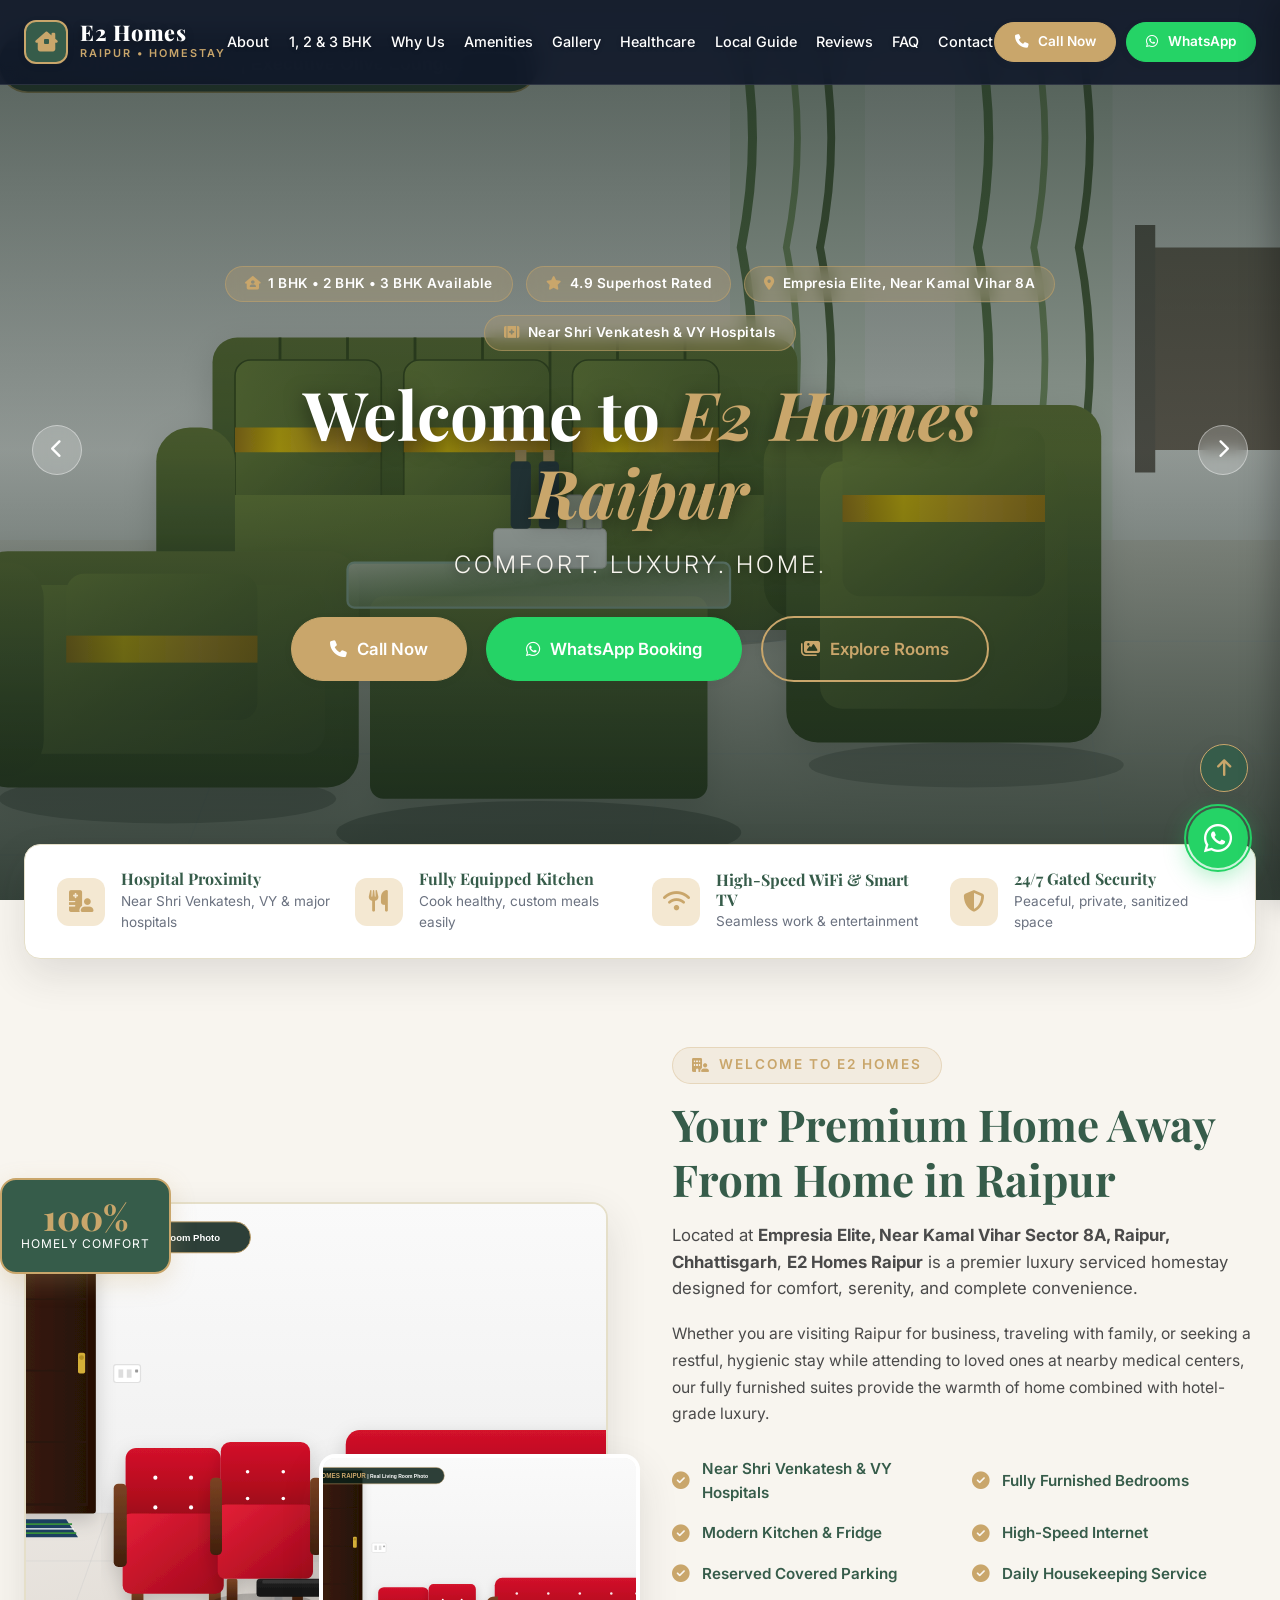
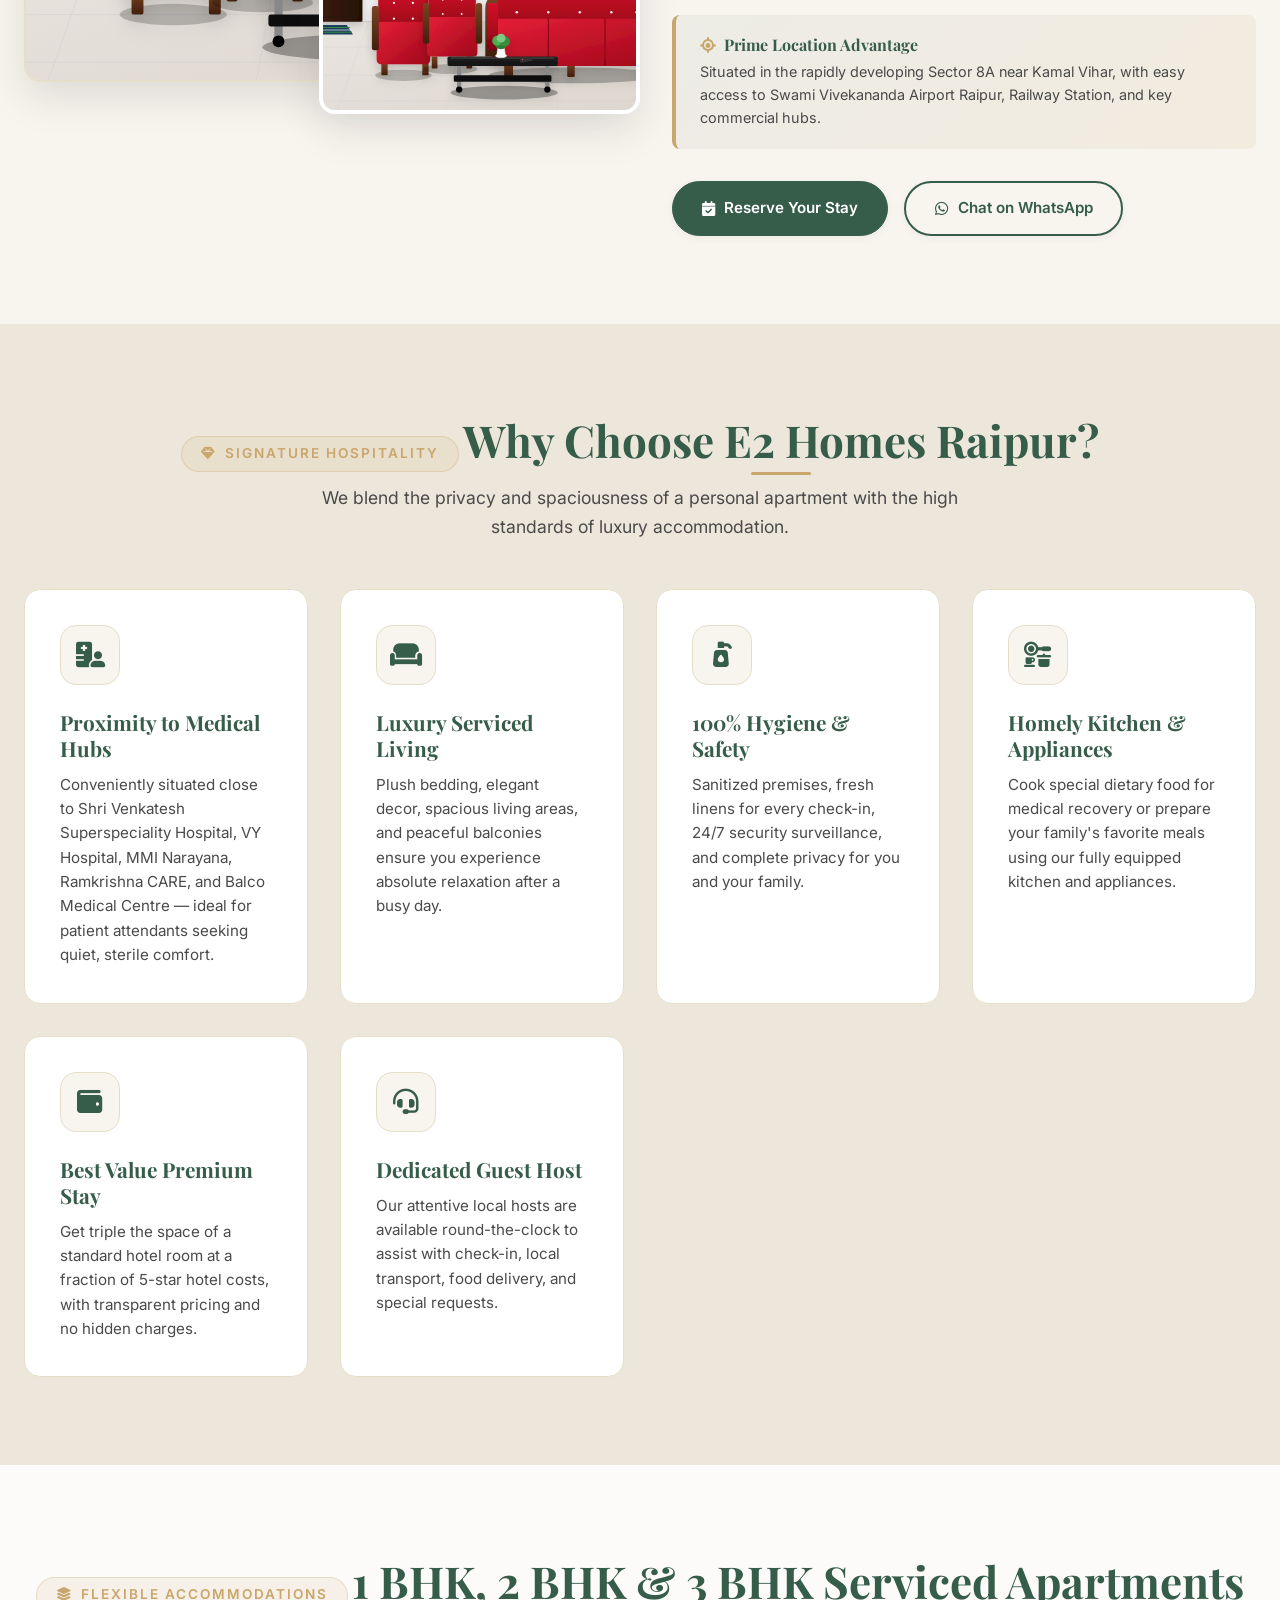
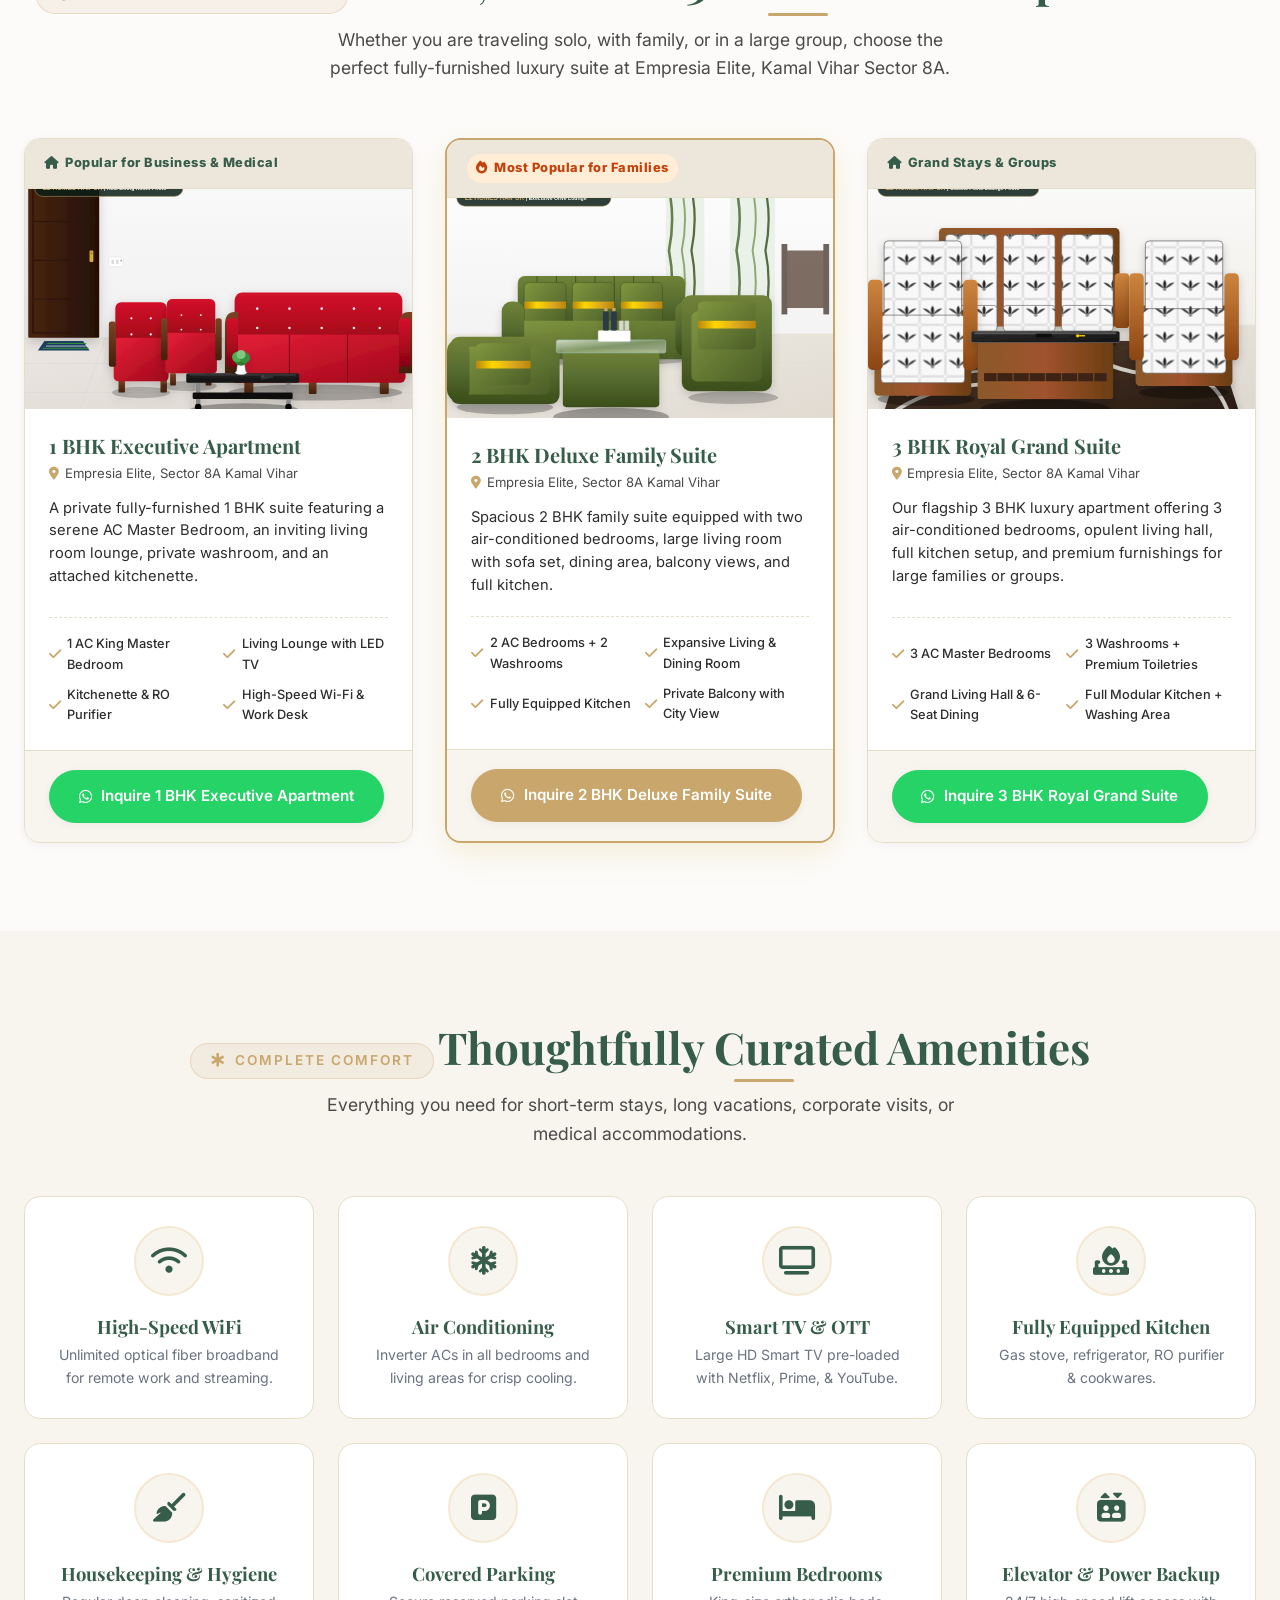
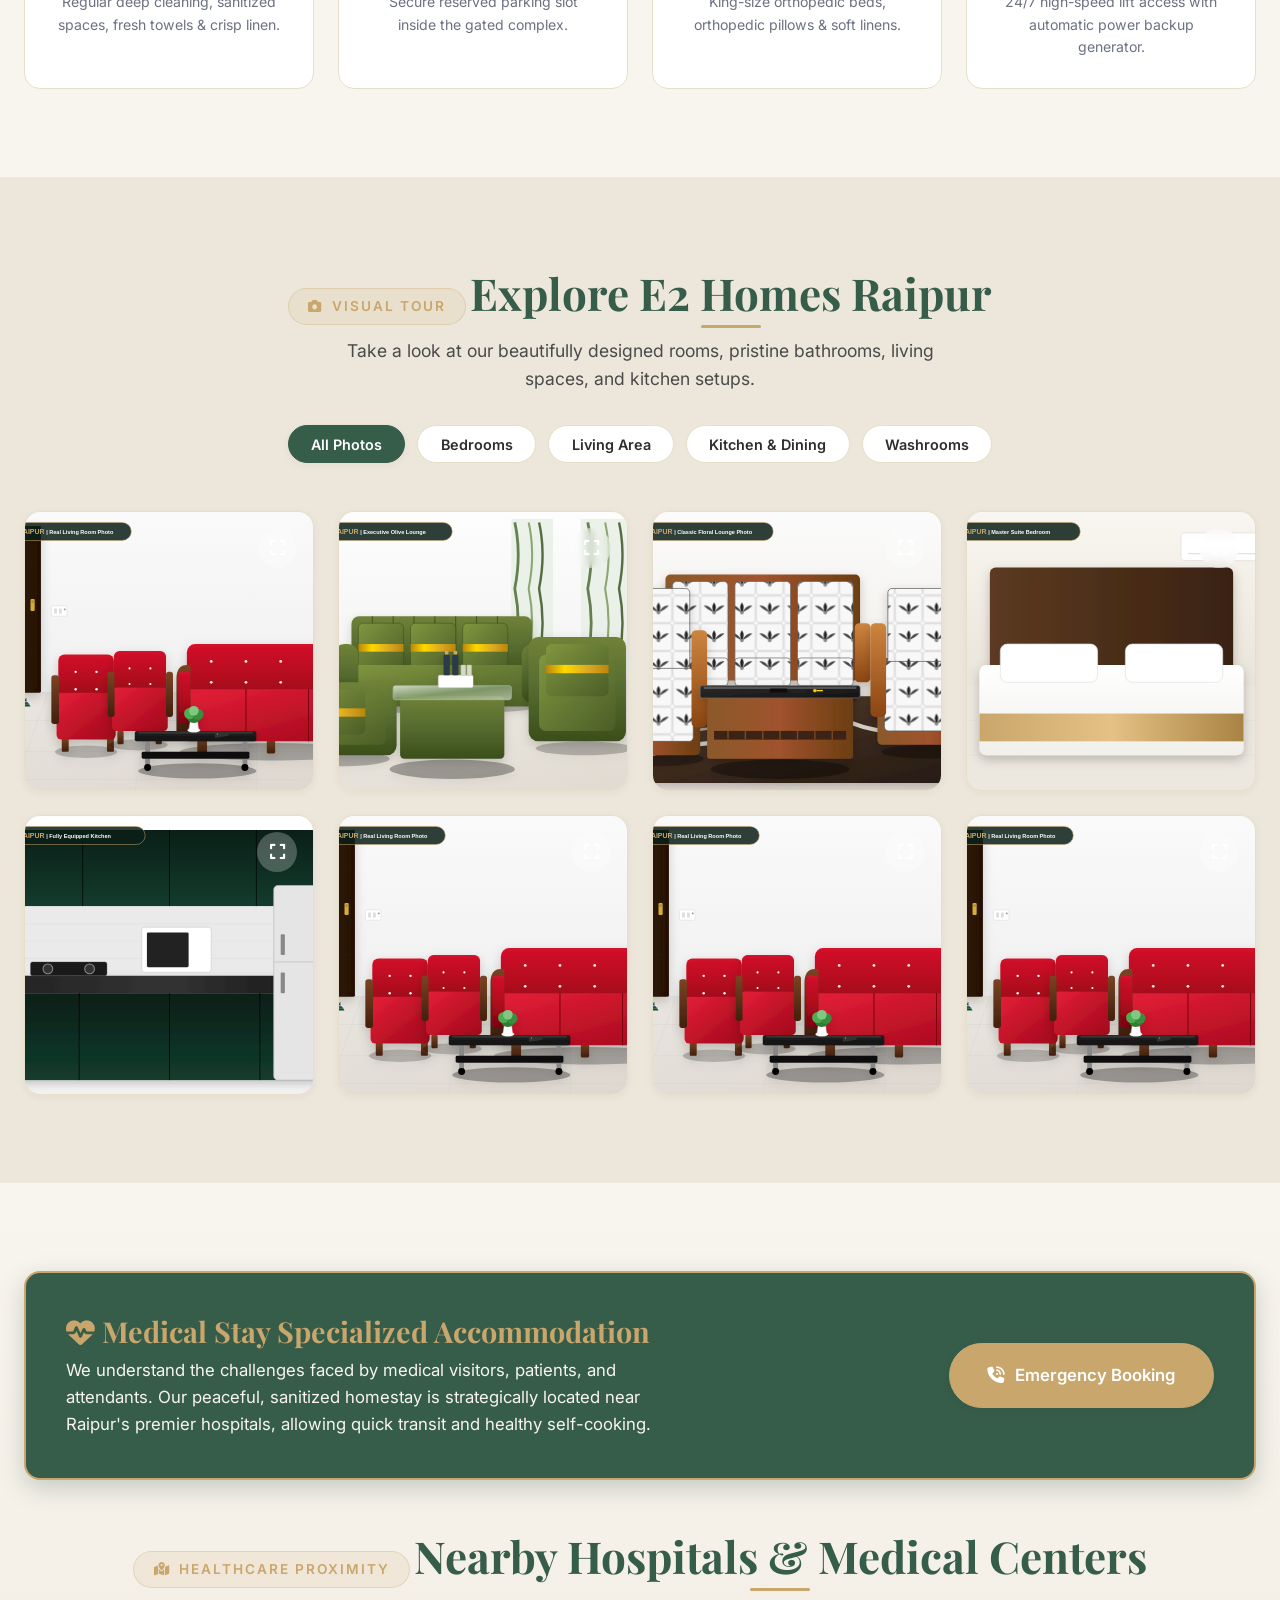
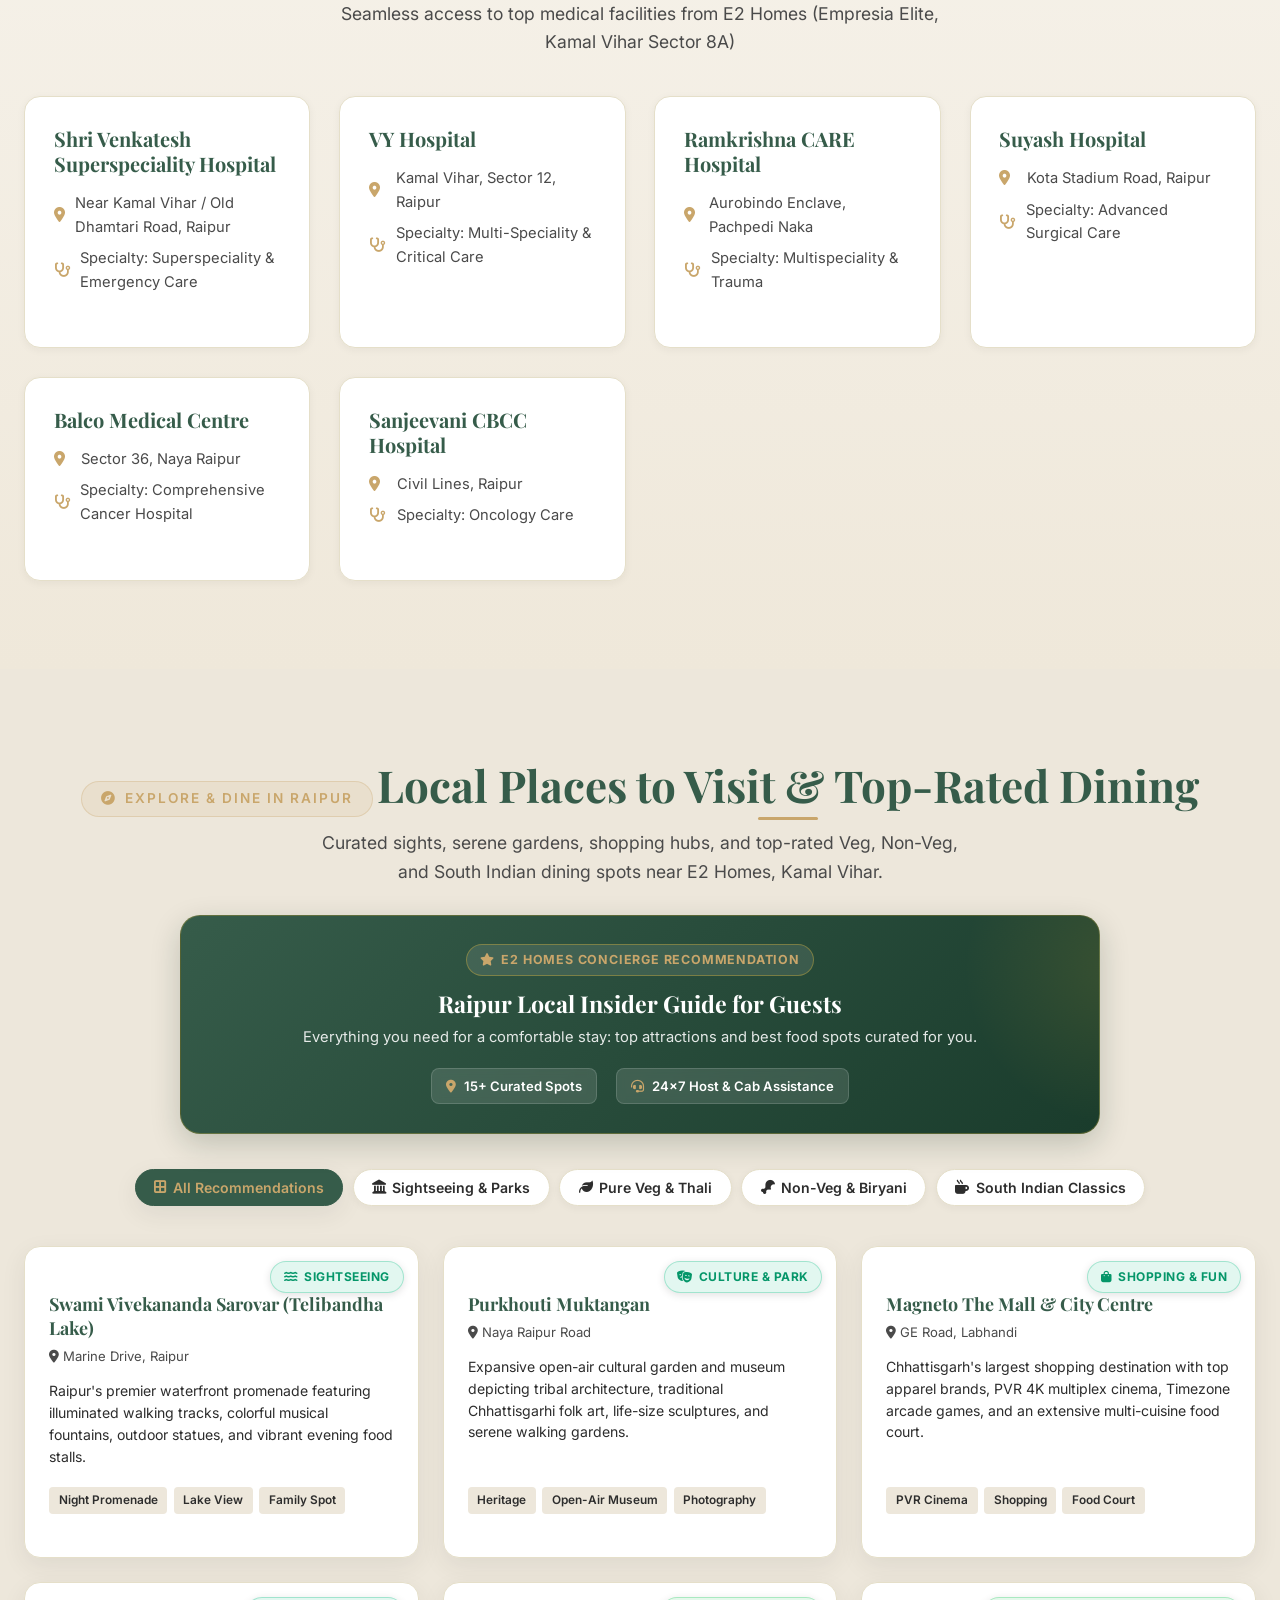
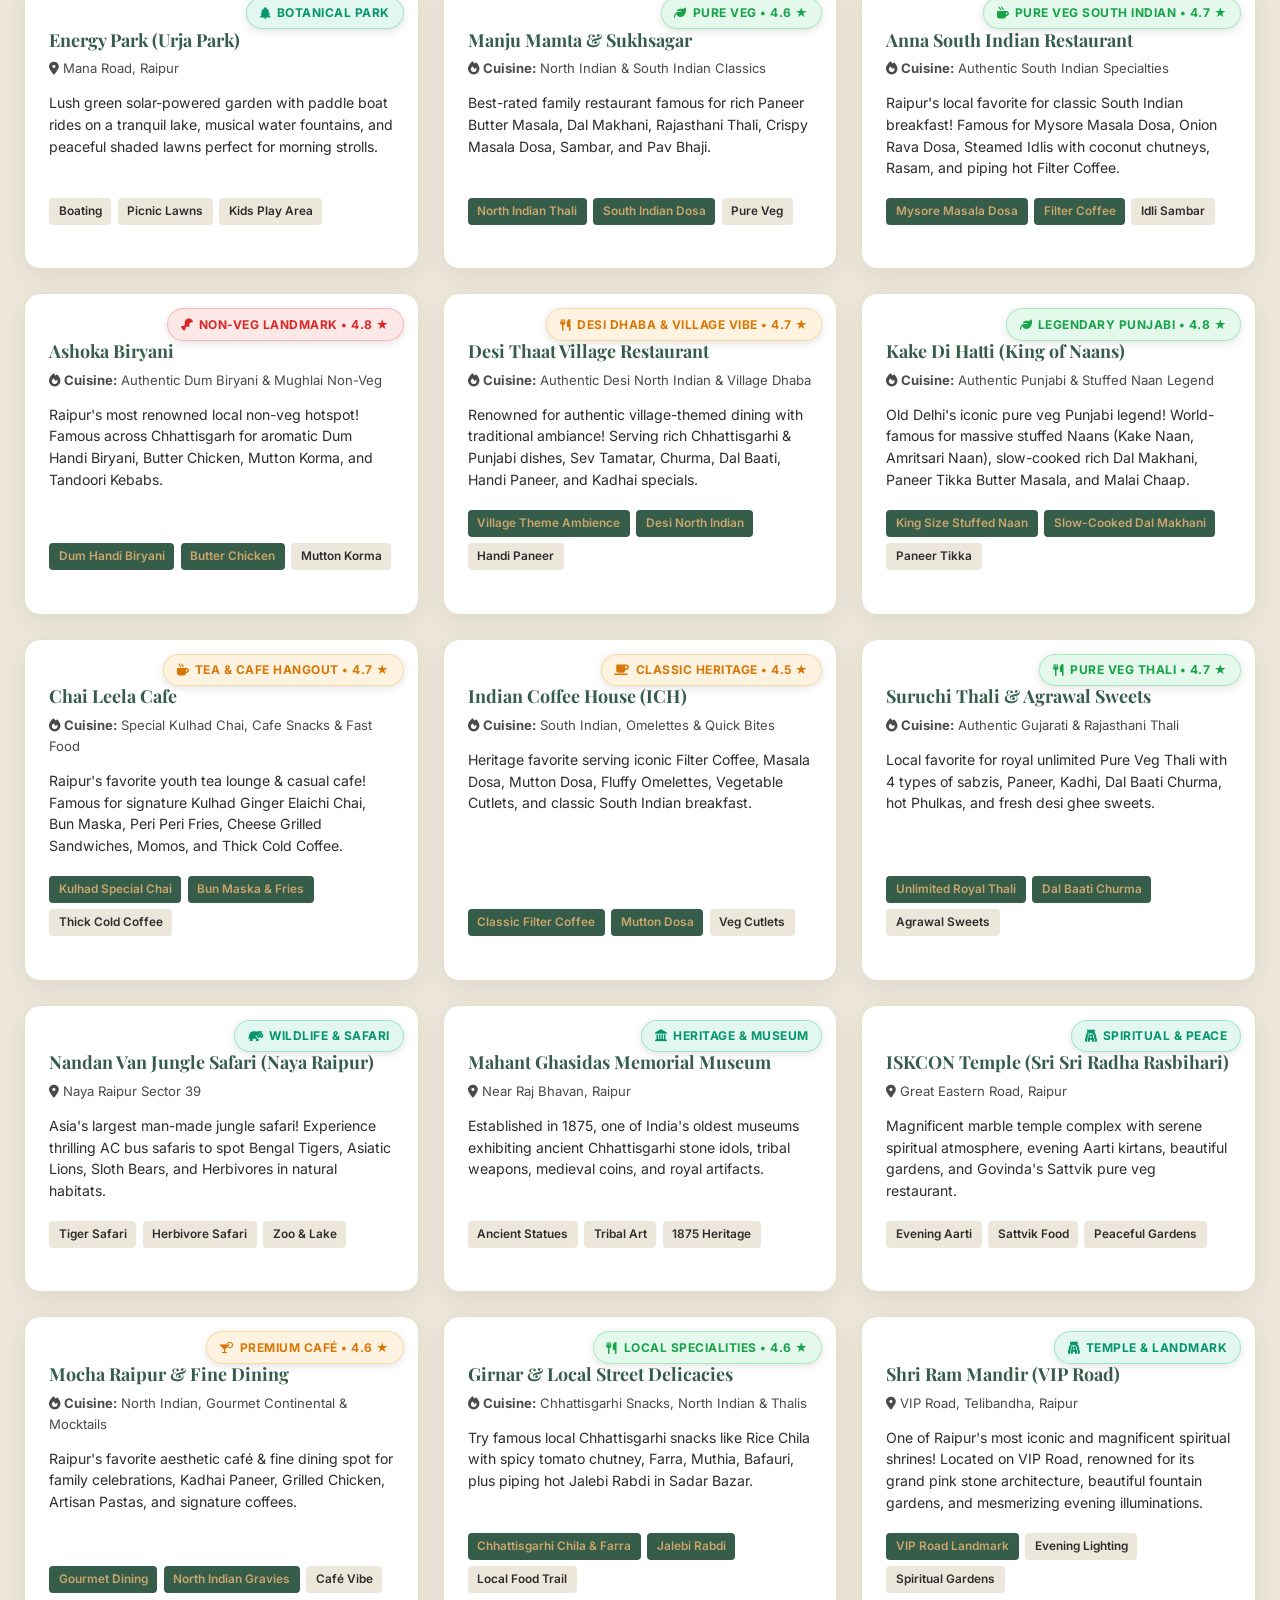
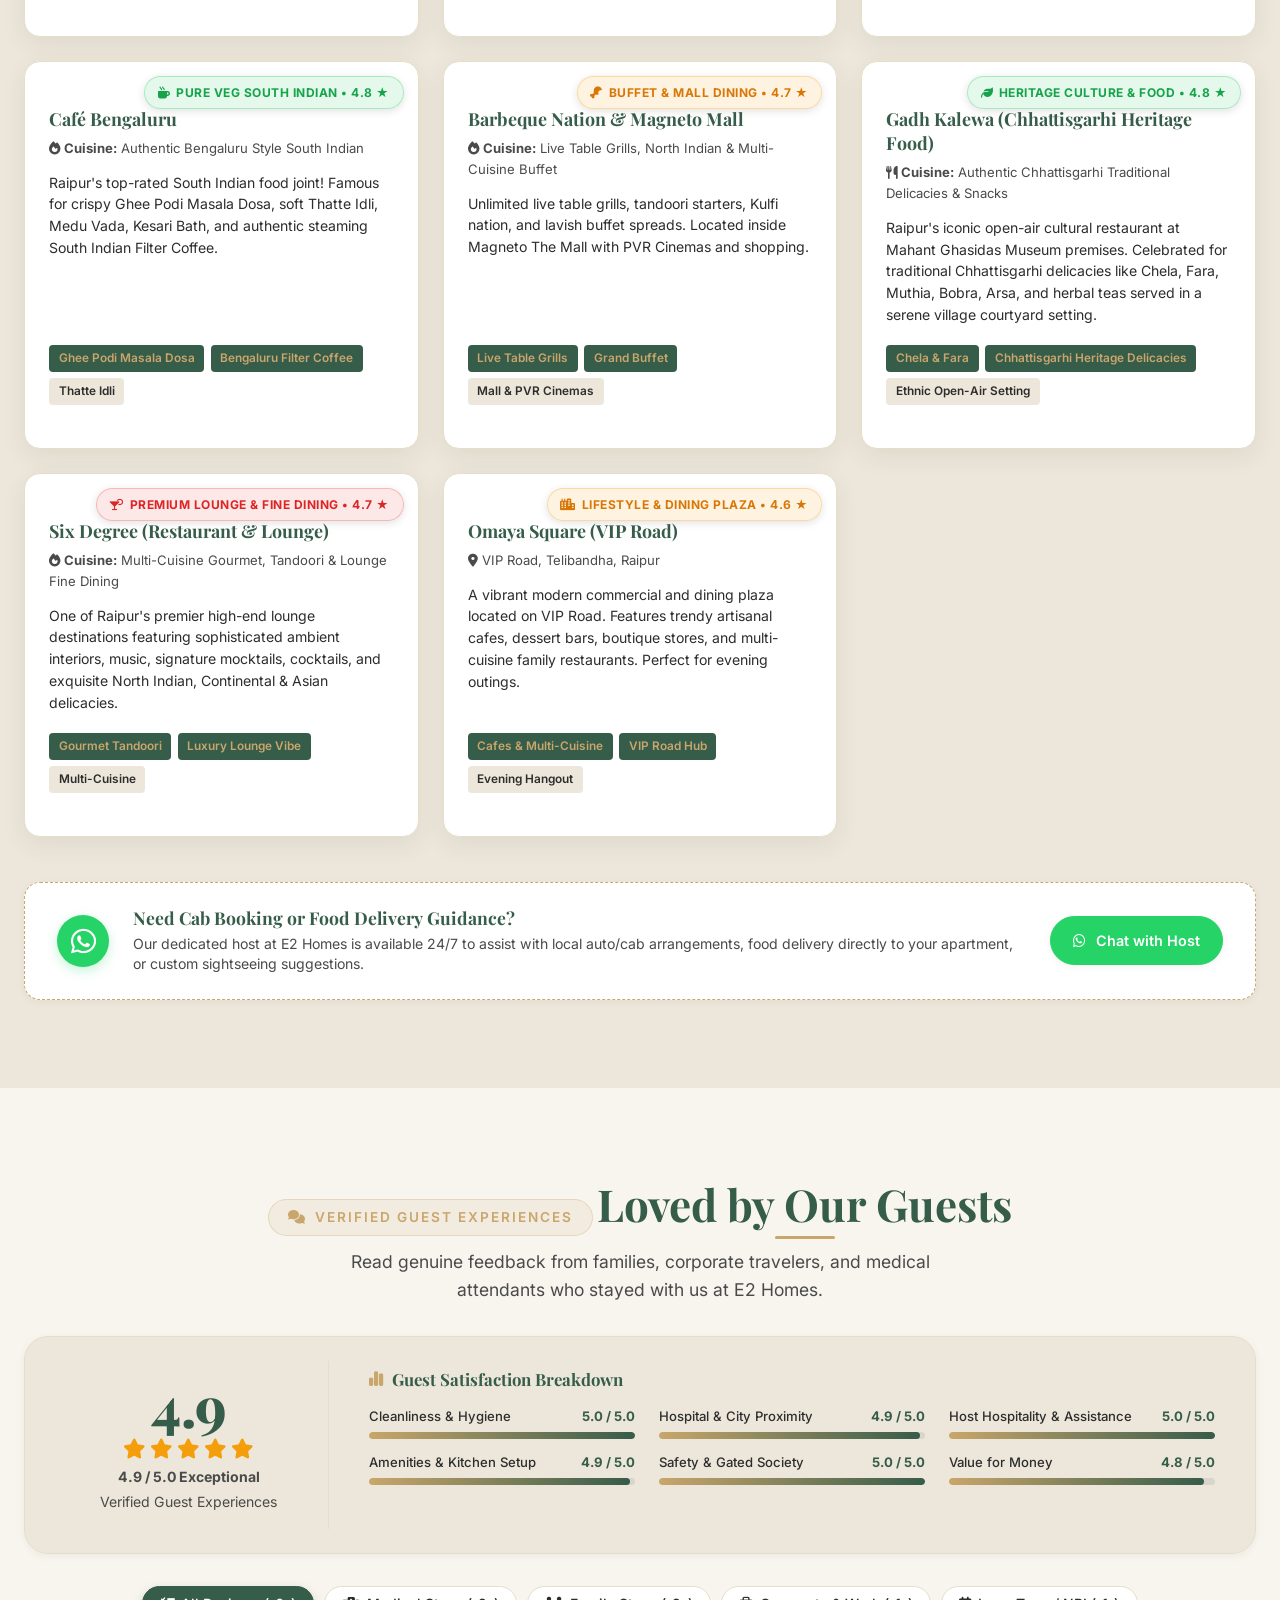
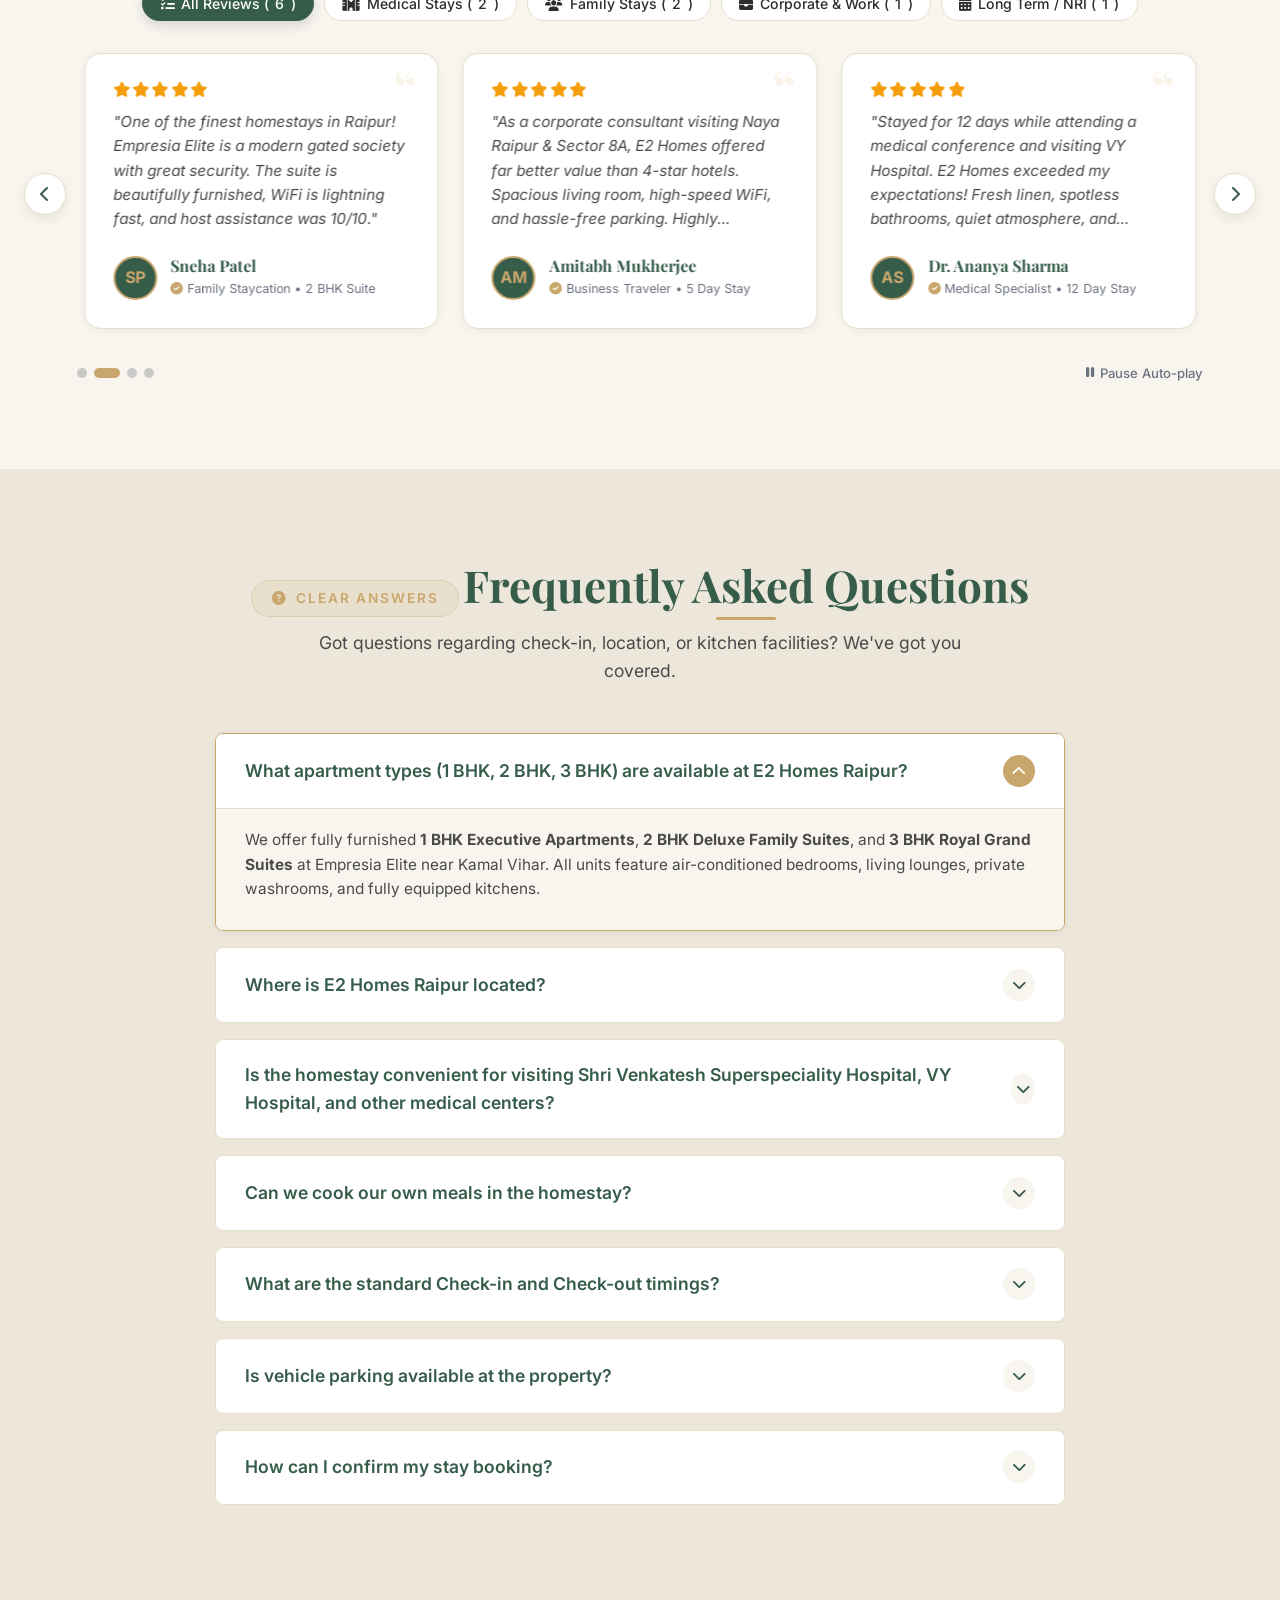
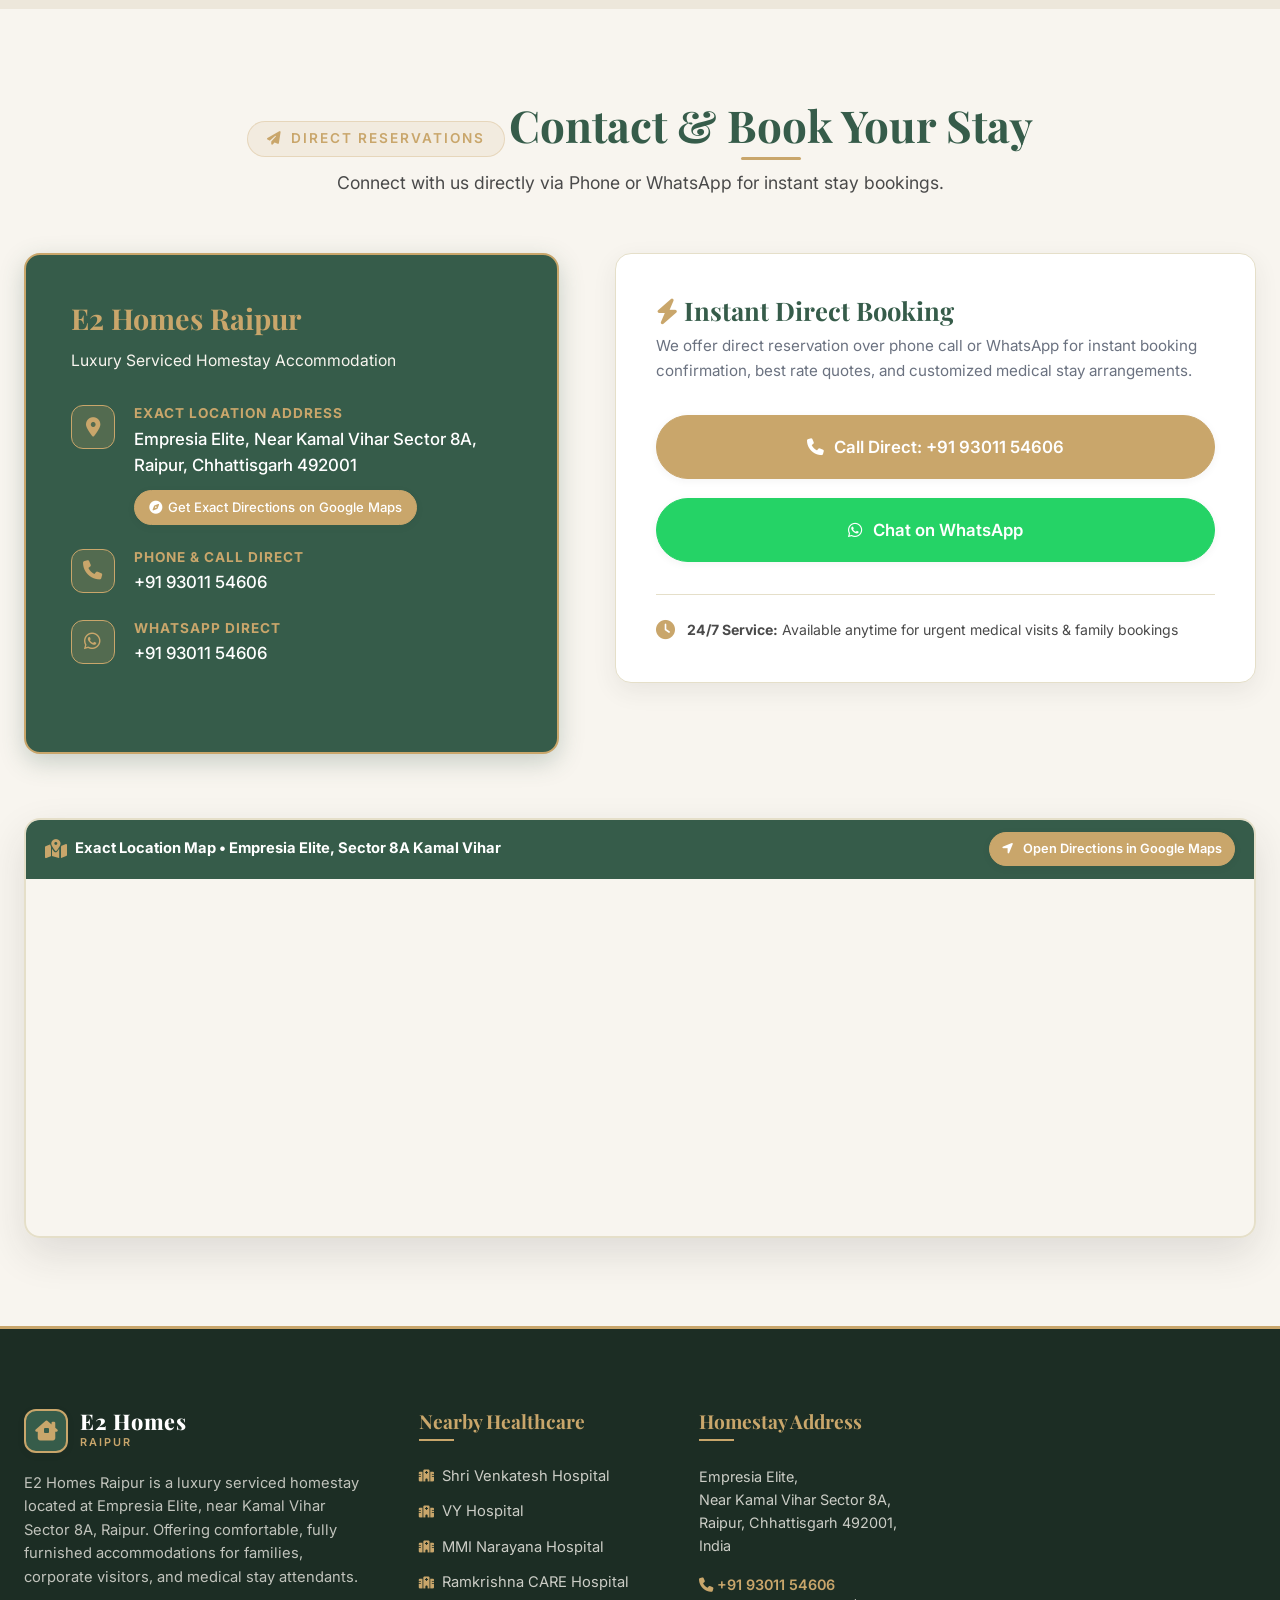
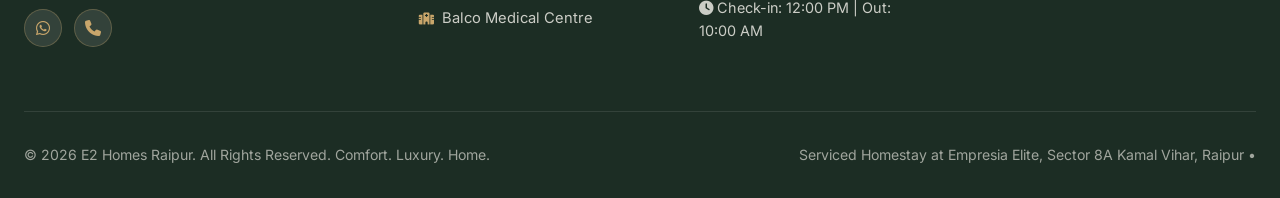
==== commit ebbdaf59: "NEWEST" ====
--- a/index.html
+++ b/index.html
@@ -13,10 +13,19 @@
 
   <!-- Open Graph / Facebook / WhatsApp -->
   <meta property="og:type" content="website">
-  <meta property="og:url" content="https://e2homesraipur.com/">
+  <meta property="og:url" content="https://e2homesraipur-afk.github.io/e2homes/">
   <meta property="og:title" content="E2 Homes Raipur - Comfort. Luxury. Home.">
-  <meta property="og:description" content="Luxurious fully furnished homestay accommodations in Raipur near major hospitals. Ideal for families, business travelers, and medical visitors.">
-  <meta property="og:image" content="https://images.unsplash.com/photo-1600210492486-724fe5c67fb0?auto=format&fit=crop&w=1200&q=80">
+  <meta property="og:description" content="Luxurious fully furnished 1, 2 & 3 BHK homestay accommodations in Raipur at Empresia Elite, near Kamal Vihar & major hospitals. Ideal for families & medical stays.">
+  <meta property="og:image" content="assets/real-red-sofa-living.svg">
+  <meta property="og:image:type" content="image/svg+xml">
+  <meta property="og:image:width" content="1200">
+  <meta property="og:image:height" content="630">
+
+  <!-- Twitter Meta Tags -->
+  <meta name="twitter:card" content="summary_large_image">
+  <meta name="twitter:title" content="E2 Homes Raipur - Comfort. Luxury. Home.">
+  <meta name="twitter:description" content="Luxurious fully furnished 1, 2 & 3 BHK homestay accommodations in Raipur.">
+  <meta name="twitter:image" content="assets/real-red-sofa-living.svg">
 
   <!-- Favicon -->
   <link rel="icon" type="image/png" href="data:image/svg+xml,<svg xmlns='http://www.w3.org/2000/svg' viewBox='0 0 100 100'><text y='.9em' font-size='90'>🏠</text></svg>">
--- a/css/style.css
+++ b/css/style.css
@@ -322,12 +322,15 @@
   height: var(--header-height);
   z-index: 1000;
   transition: all var(--transition-normal);
-  background: linear-gradient(180deg, rgba(15, 23, 42, 0.75) 0%, rgba(15, 23, 42, 0.2) 70%, transparent 100%);
+  background: rgba(15, 23, 42, 0.88);
+  backdrop-filter: blur(12px);
+  -webkit-backdrop-filter: blur(12px);
+  border-bottom: 1px solid rgba(255, 255, 255, 0.1);
 }
 
 .site-header.scrolled {
   height: var(--header-height-scrolled);
-  background: rgba(248, 245, 239, 0.96);
+  background: rgba(248, 245, 239, 0.98);
   backdrop-filter: blur(16px);
   -webkit-backdrop-filter: blur(16px);
   box-shadow: 0 4px 20px rgba(0, 0, 0, 0.08);
@@ -401,15 +404,16 @@
 .nav-menu {
   display: flex;
   align-items: center;
-  gap: 1.6rem;
+  gap: 1.2rem;
 }
 
 .nav-link {
-  font-size: 0.92rem;
+  font-size: 0.90rem;
   font-weight: 500;
   color: #FFFFFF;
   position: relative;
   padding: 0.4rem 0;
+  white-space: nowrap;
   text-shadow: 0 1px 4px rgba(0,0,0,0.3);
 }
 
@@ -580,7 +584,16 @@
 }
 
 /* Responsive Breakpoint Rules for Header & Menu */
-@media (max-width: 992px) {
+@media (max-width: 1250px) {
+  .nav-menu {
+    gap: 0.8rem;
+  }
+  .nav-link {
+    font-size: 0.84rem;
+  }
+}
+
+@media (max-width: 1120px) {
   .nav-menu.desktop-only {
     display: none !important;
   }
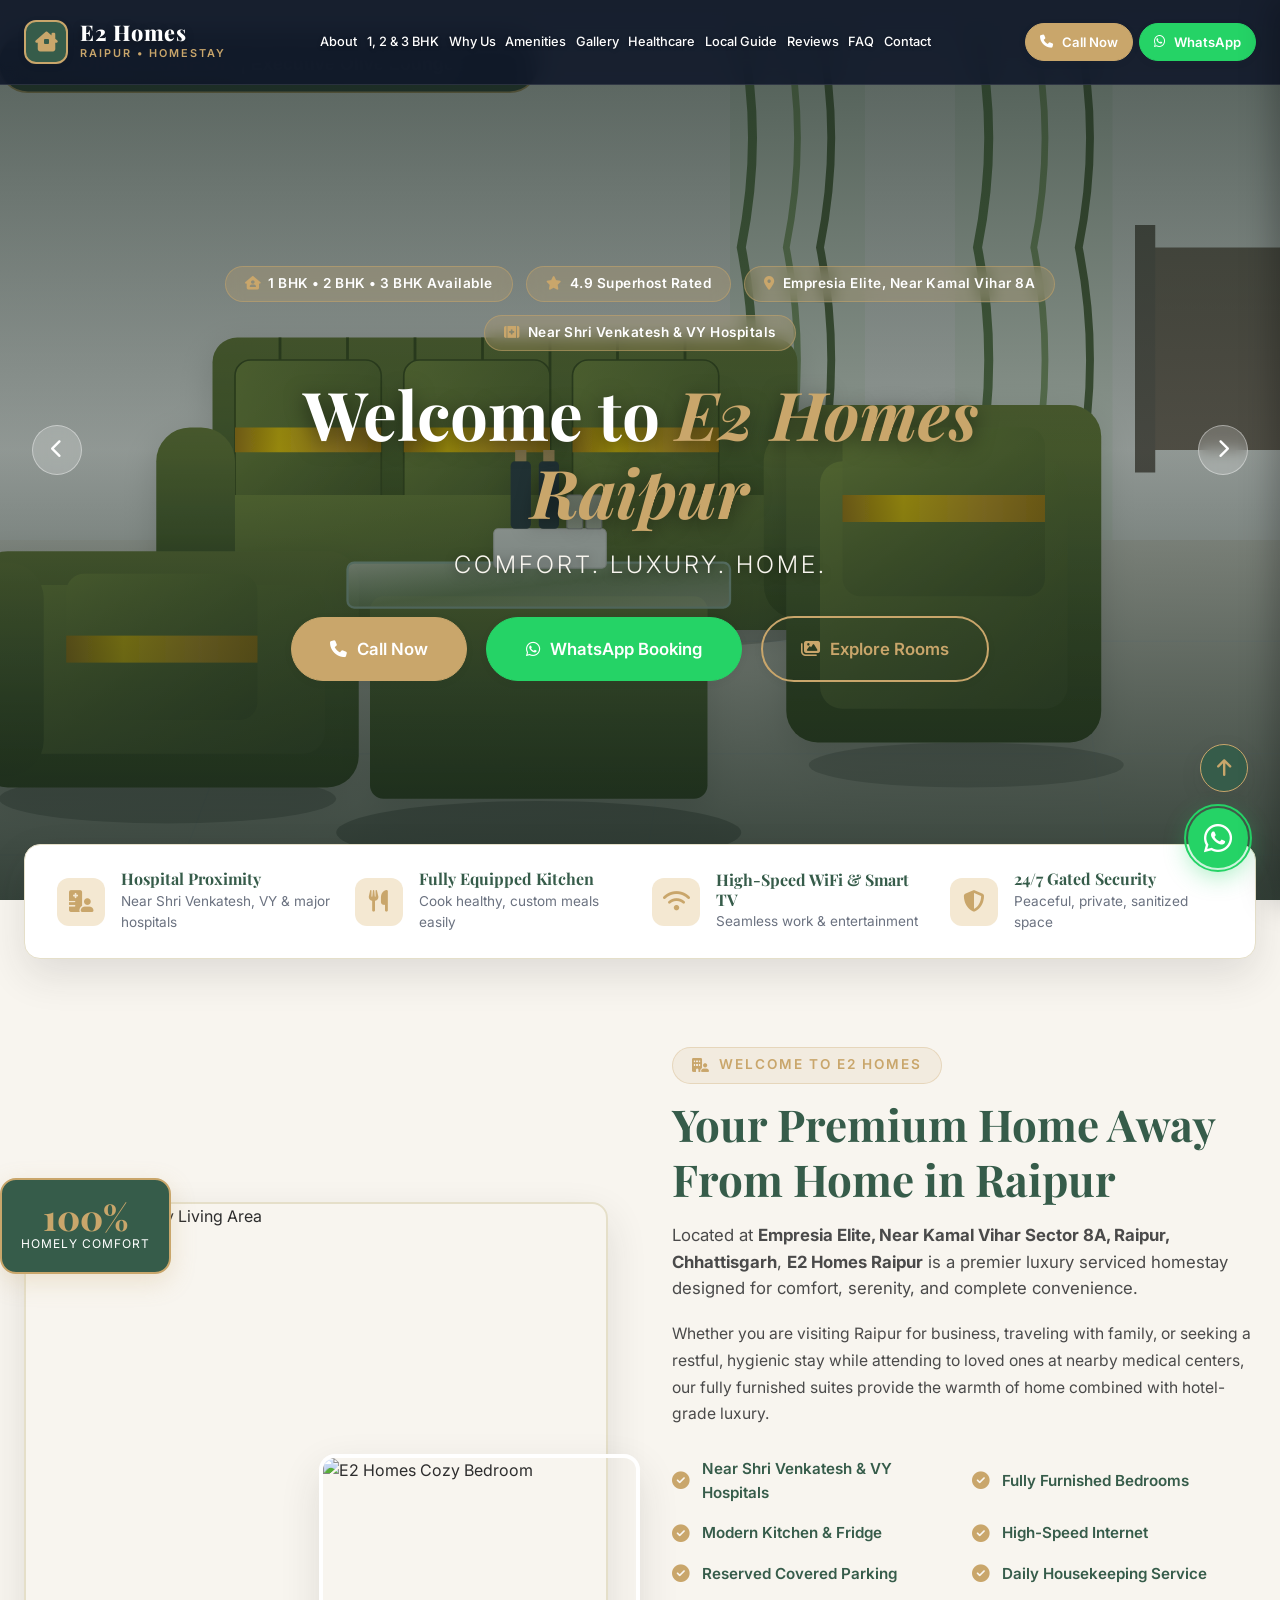
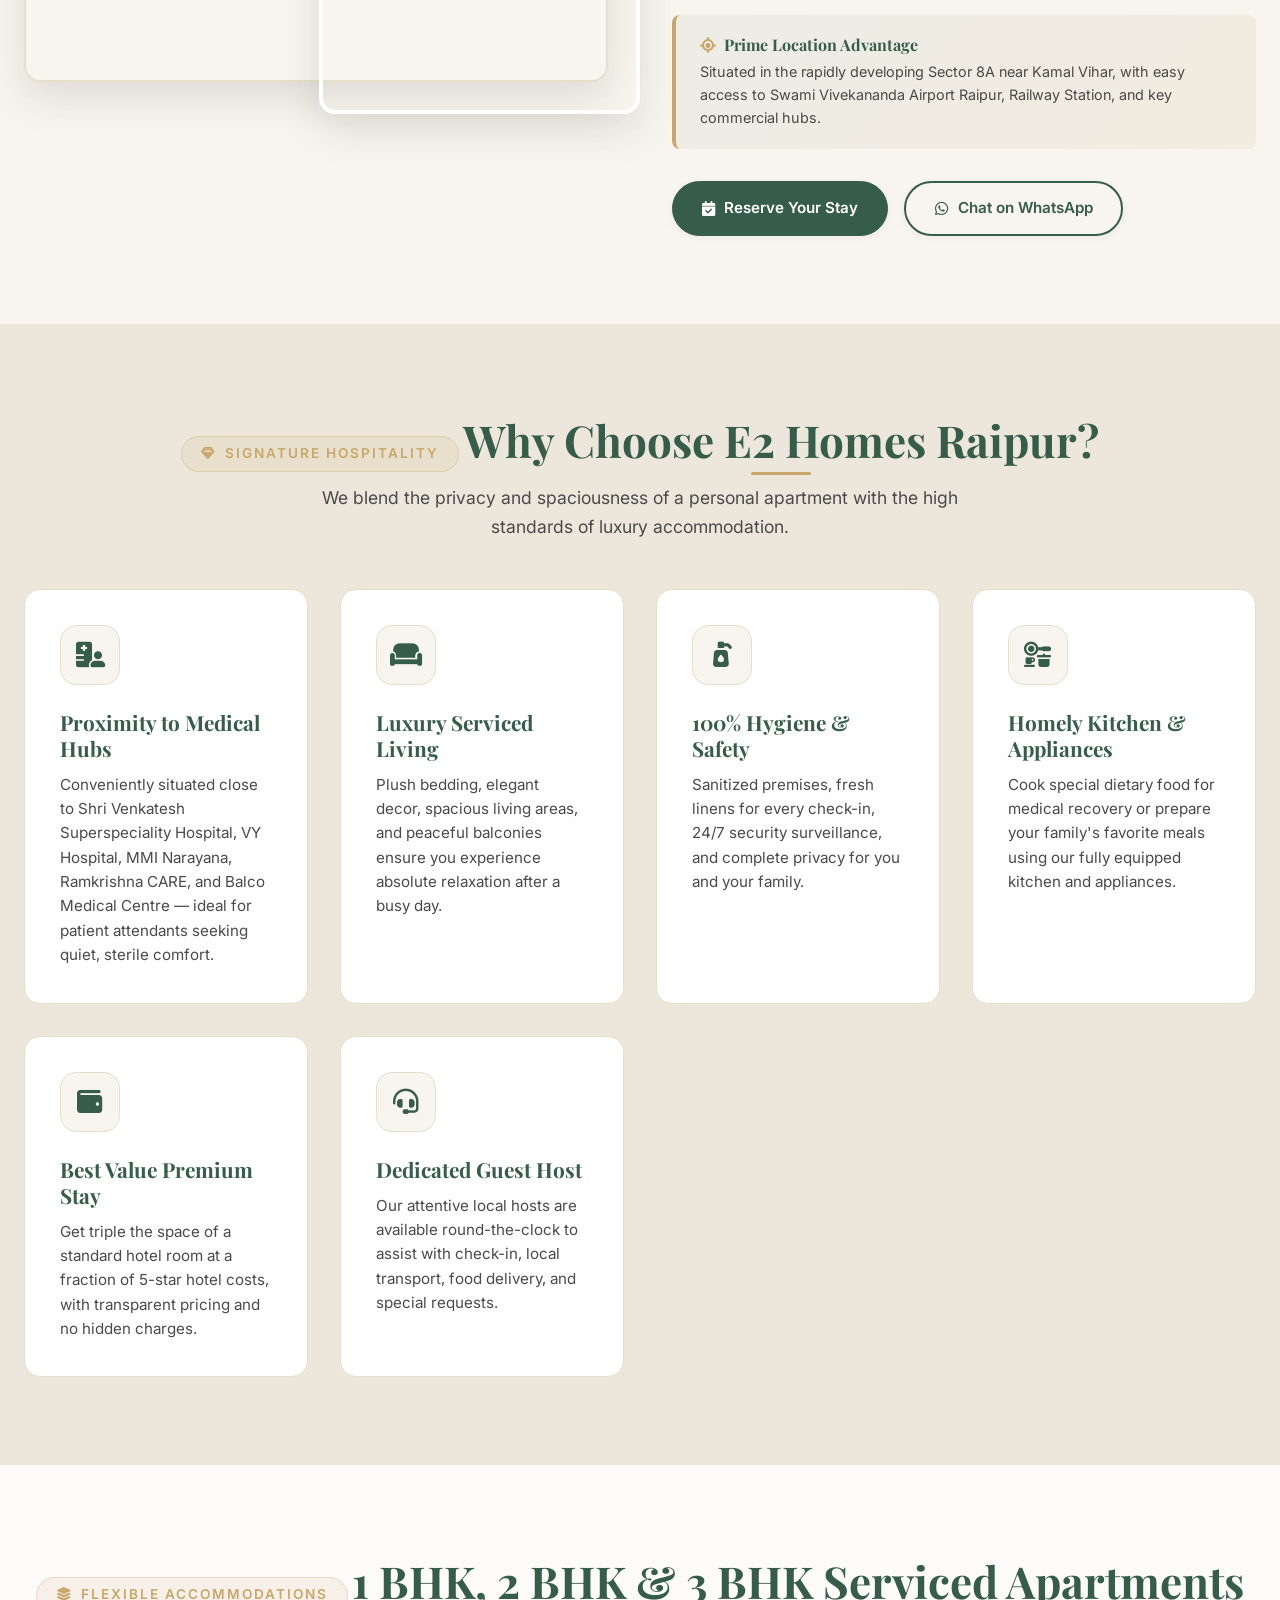
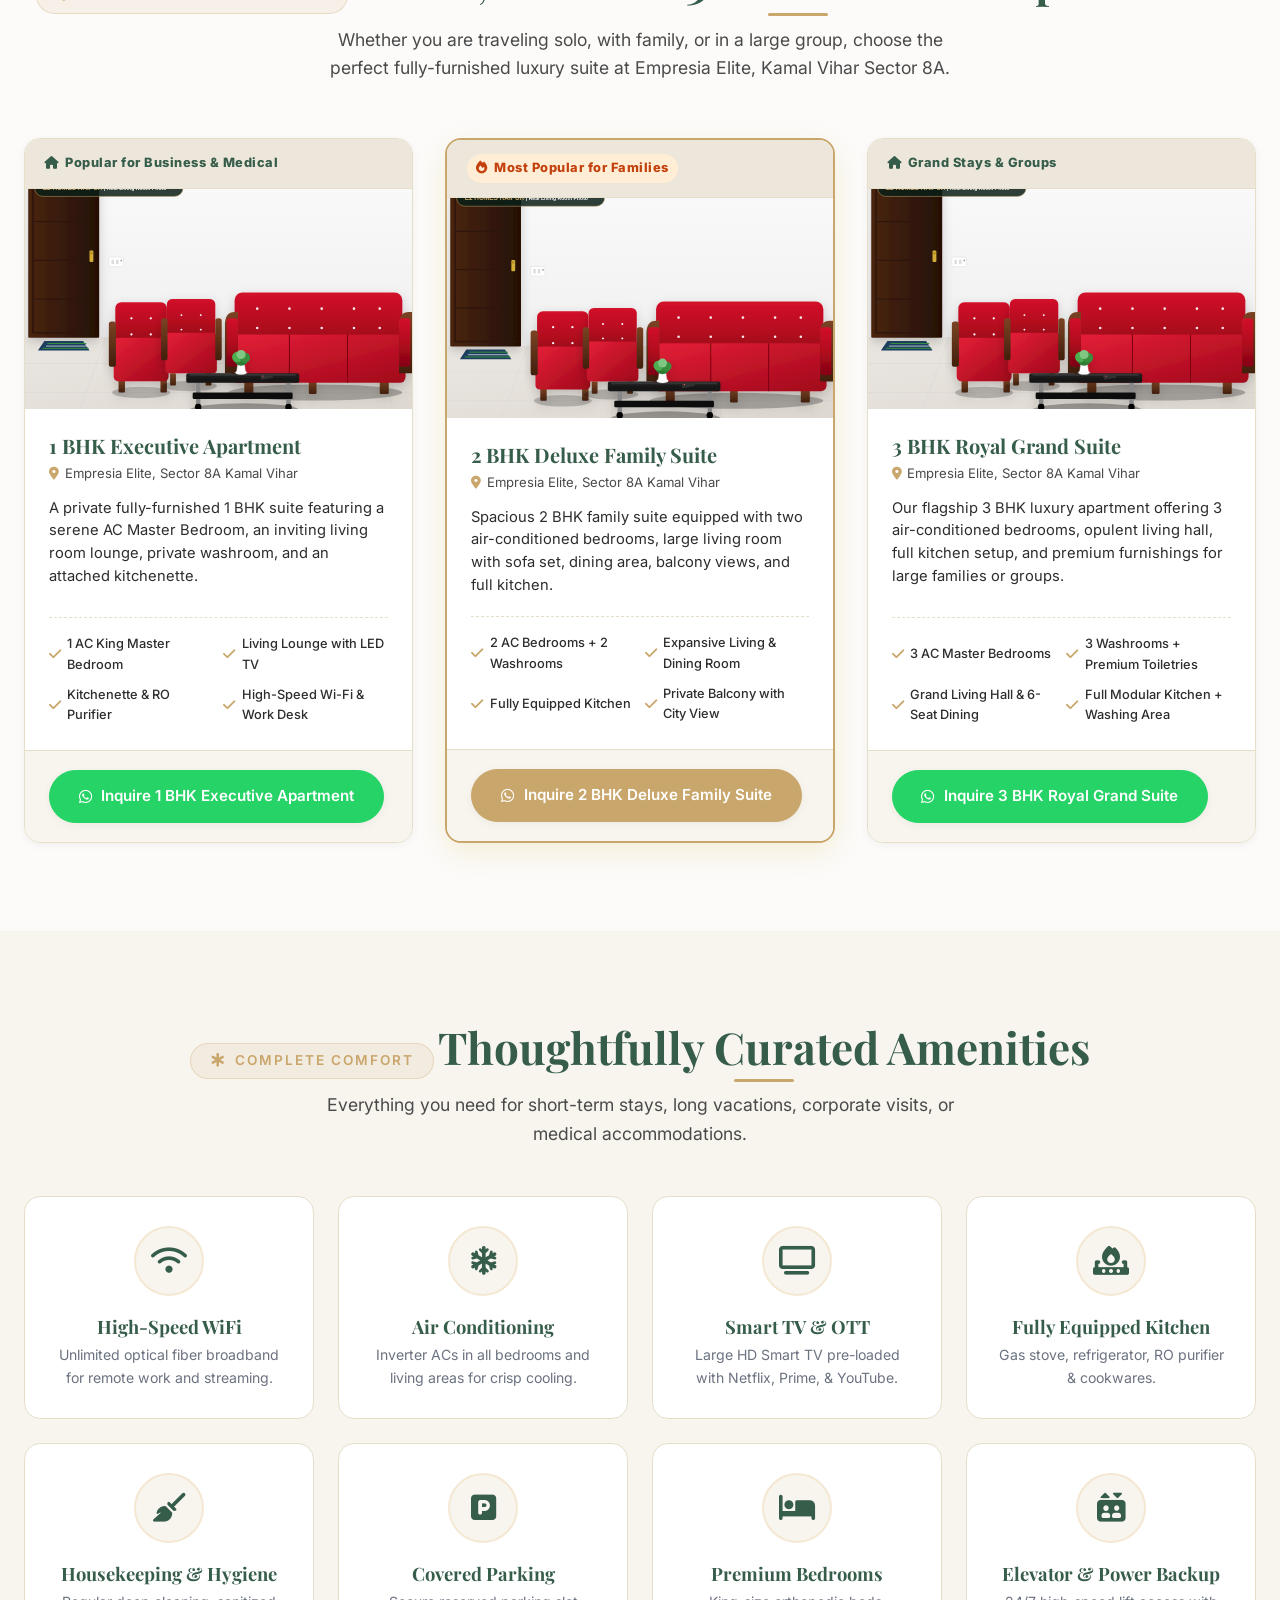
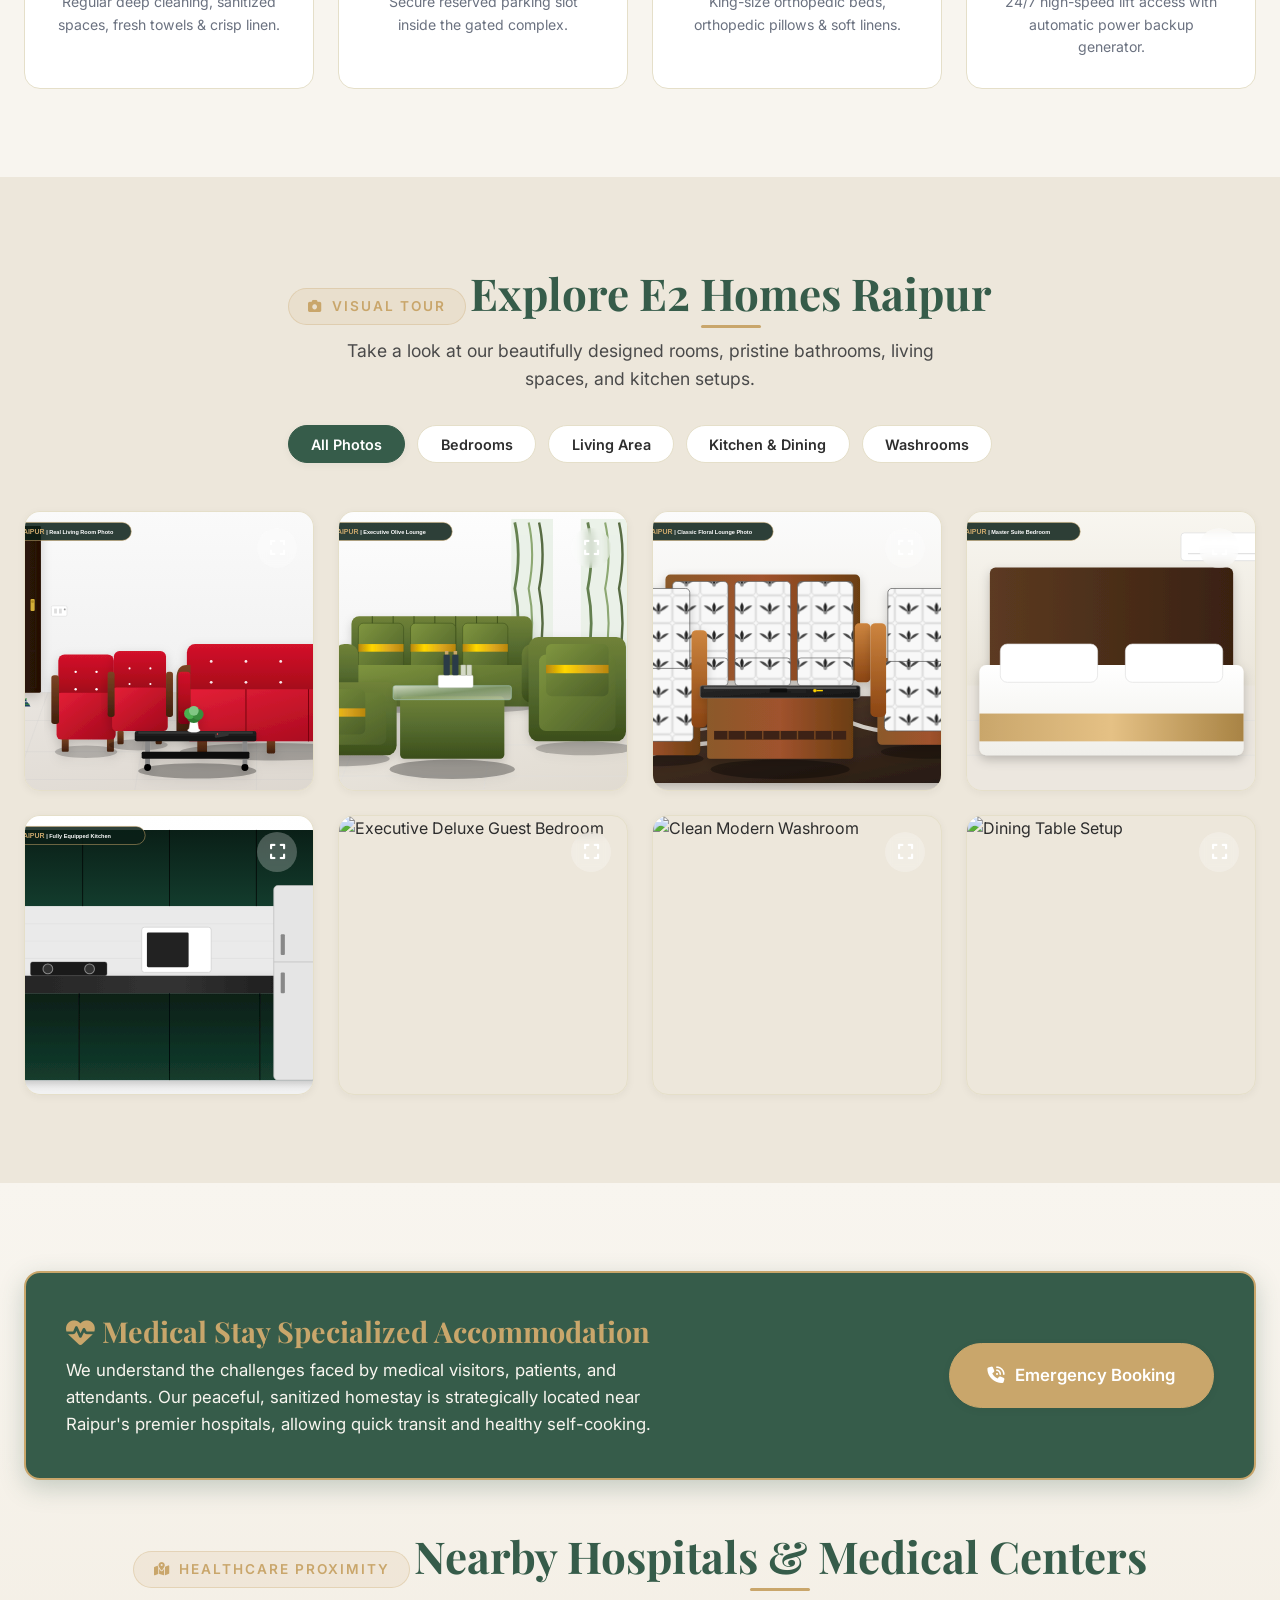
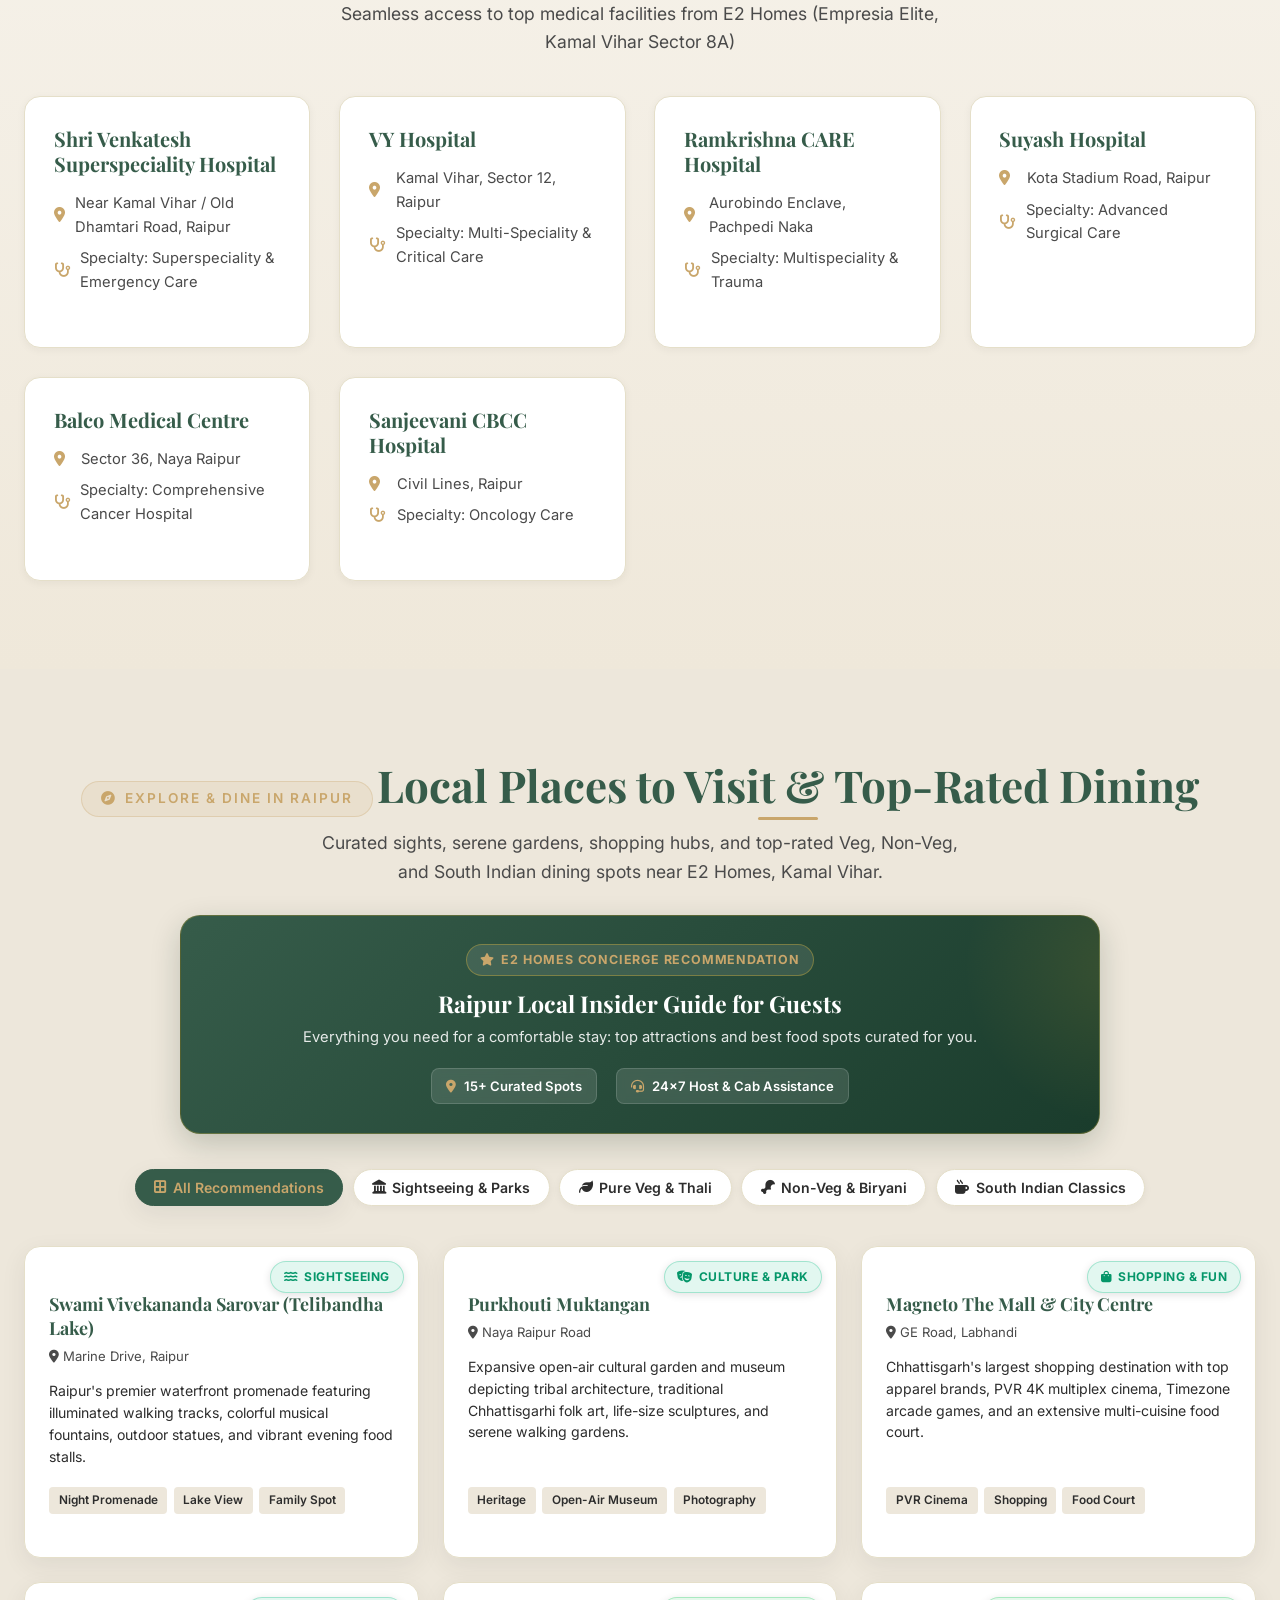
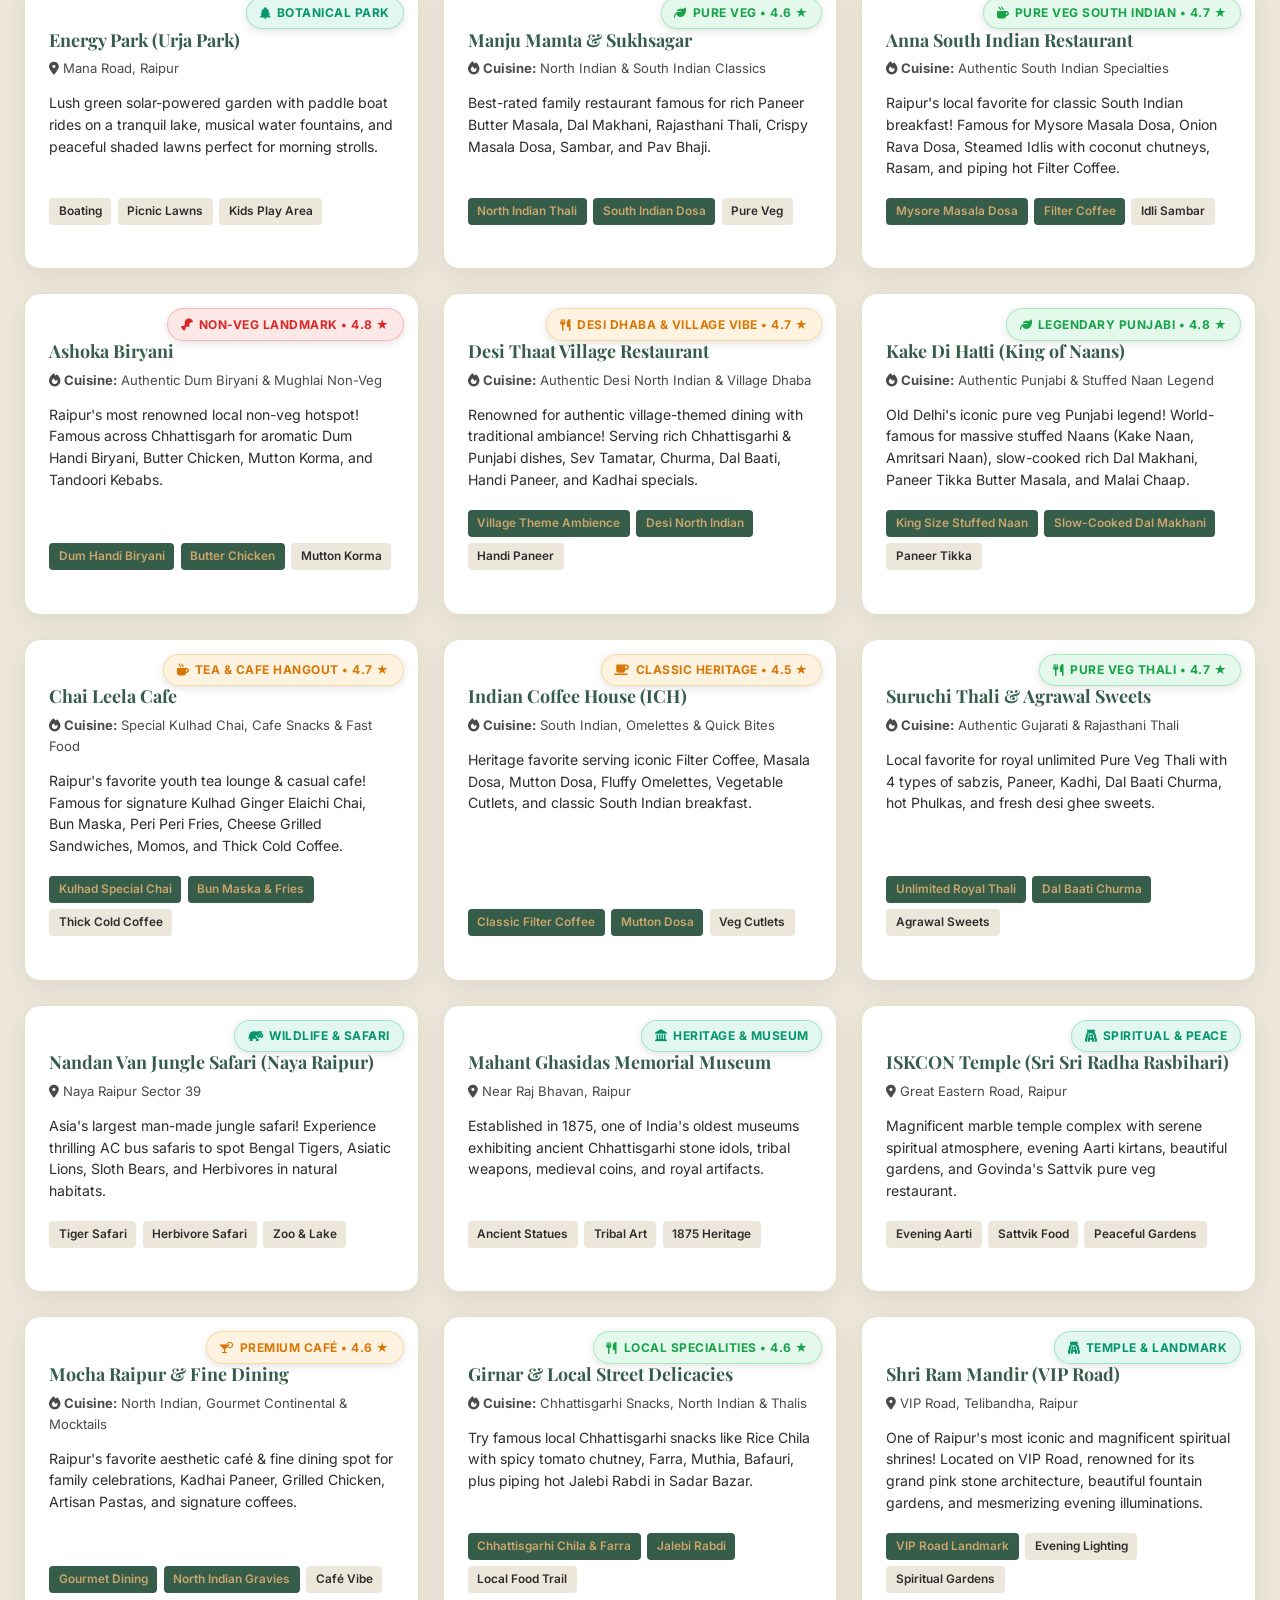
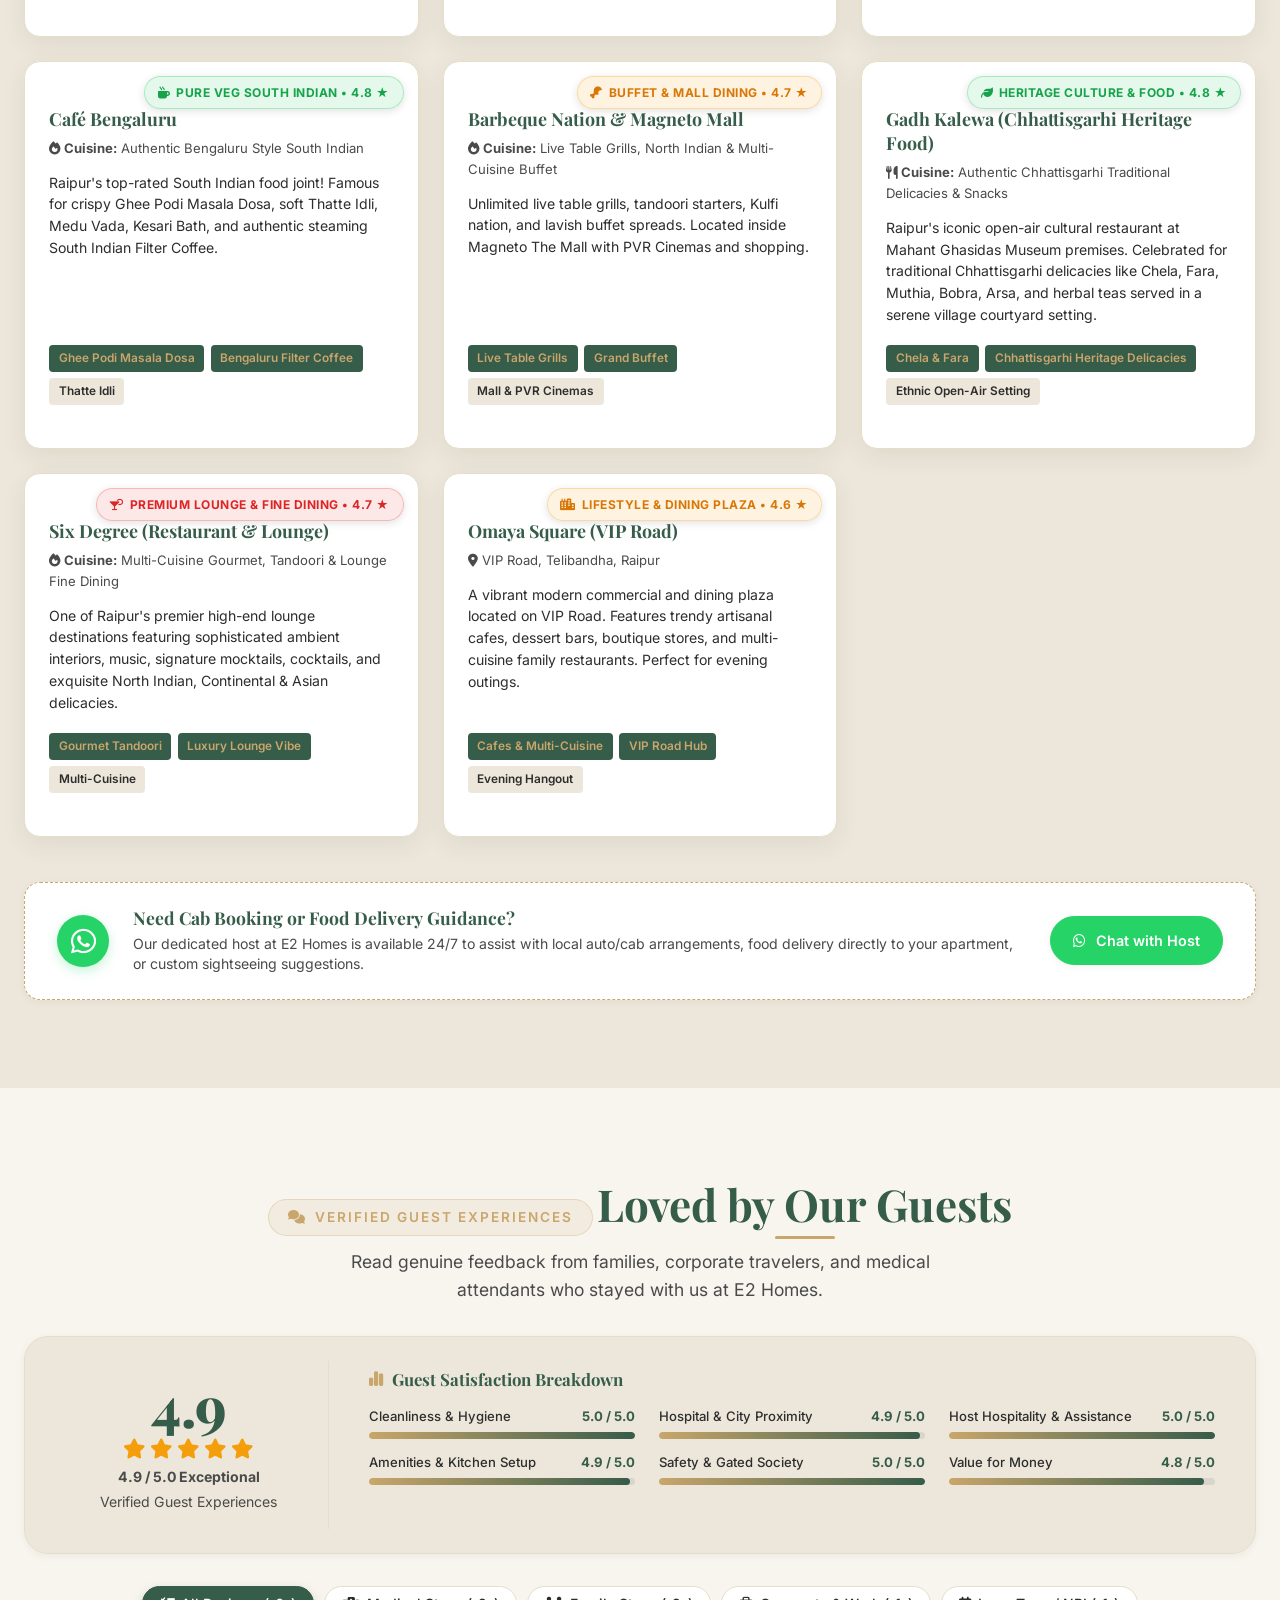
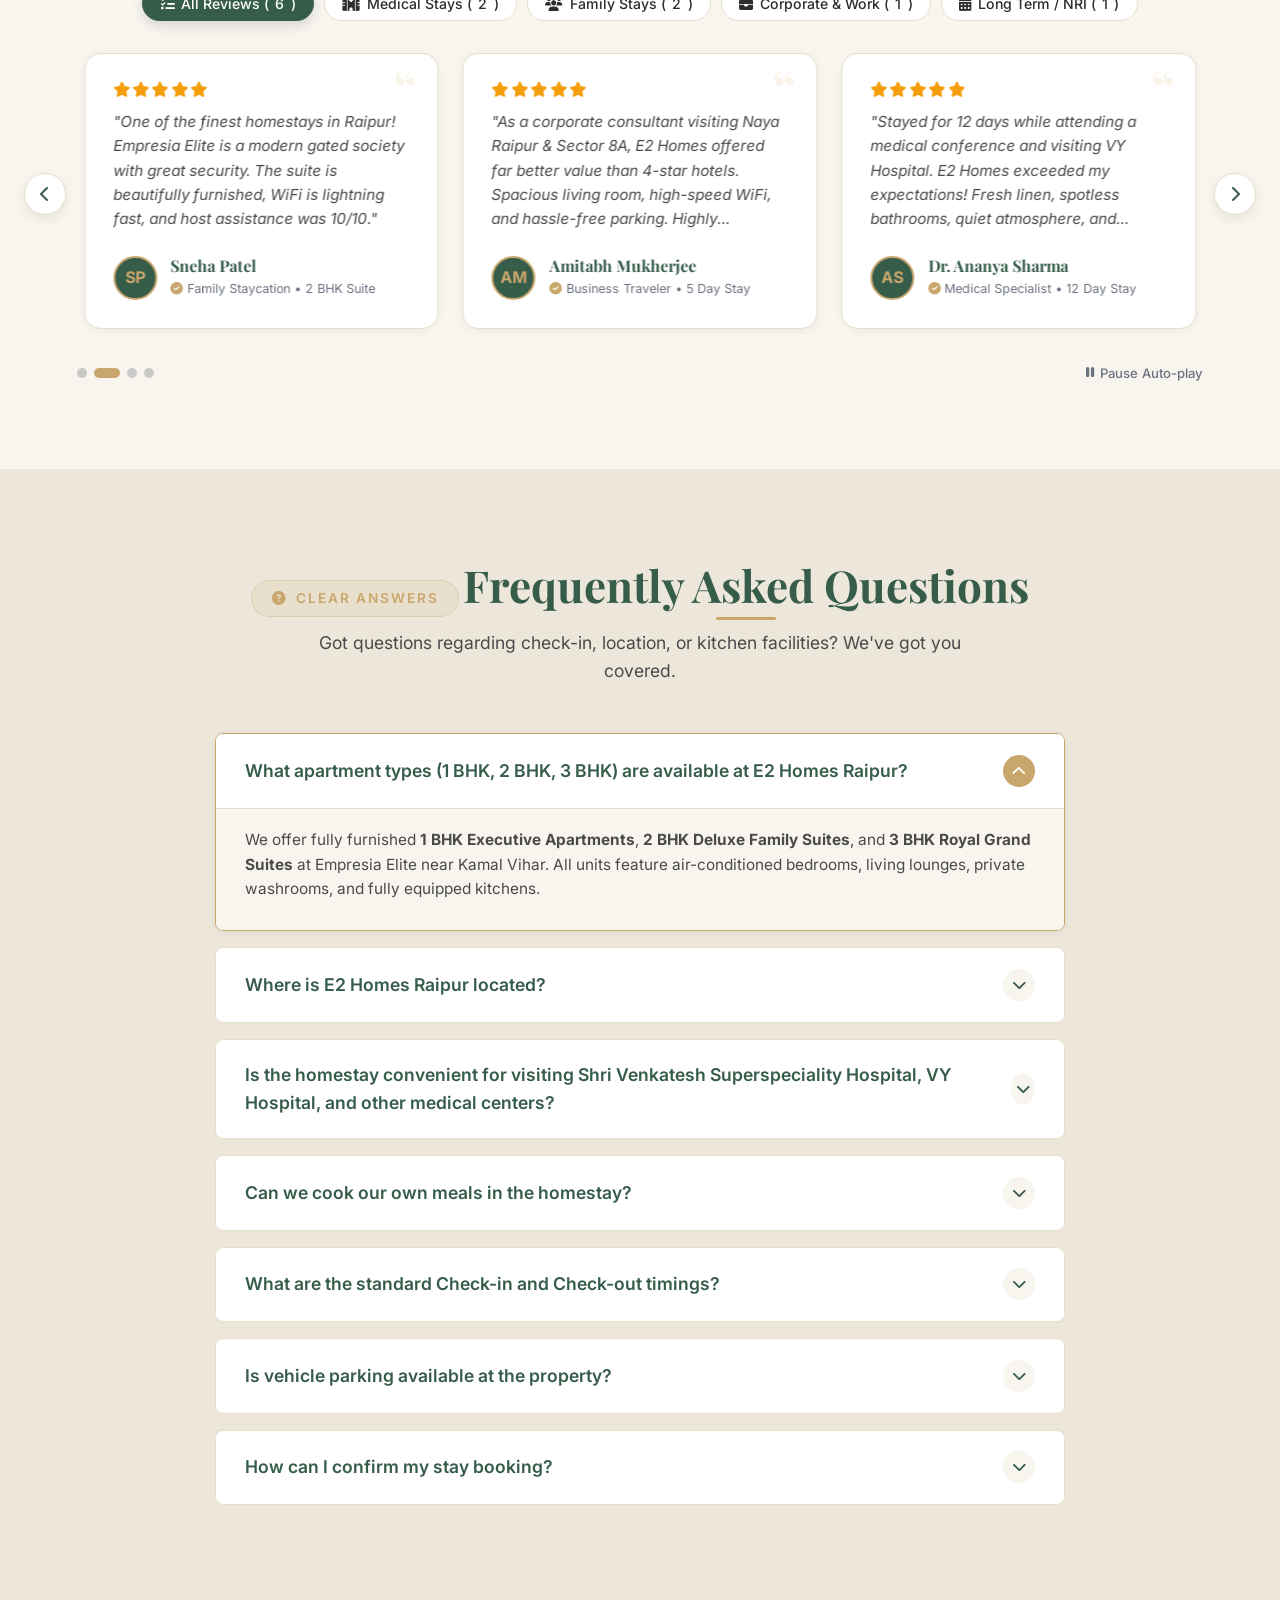
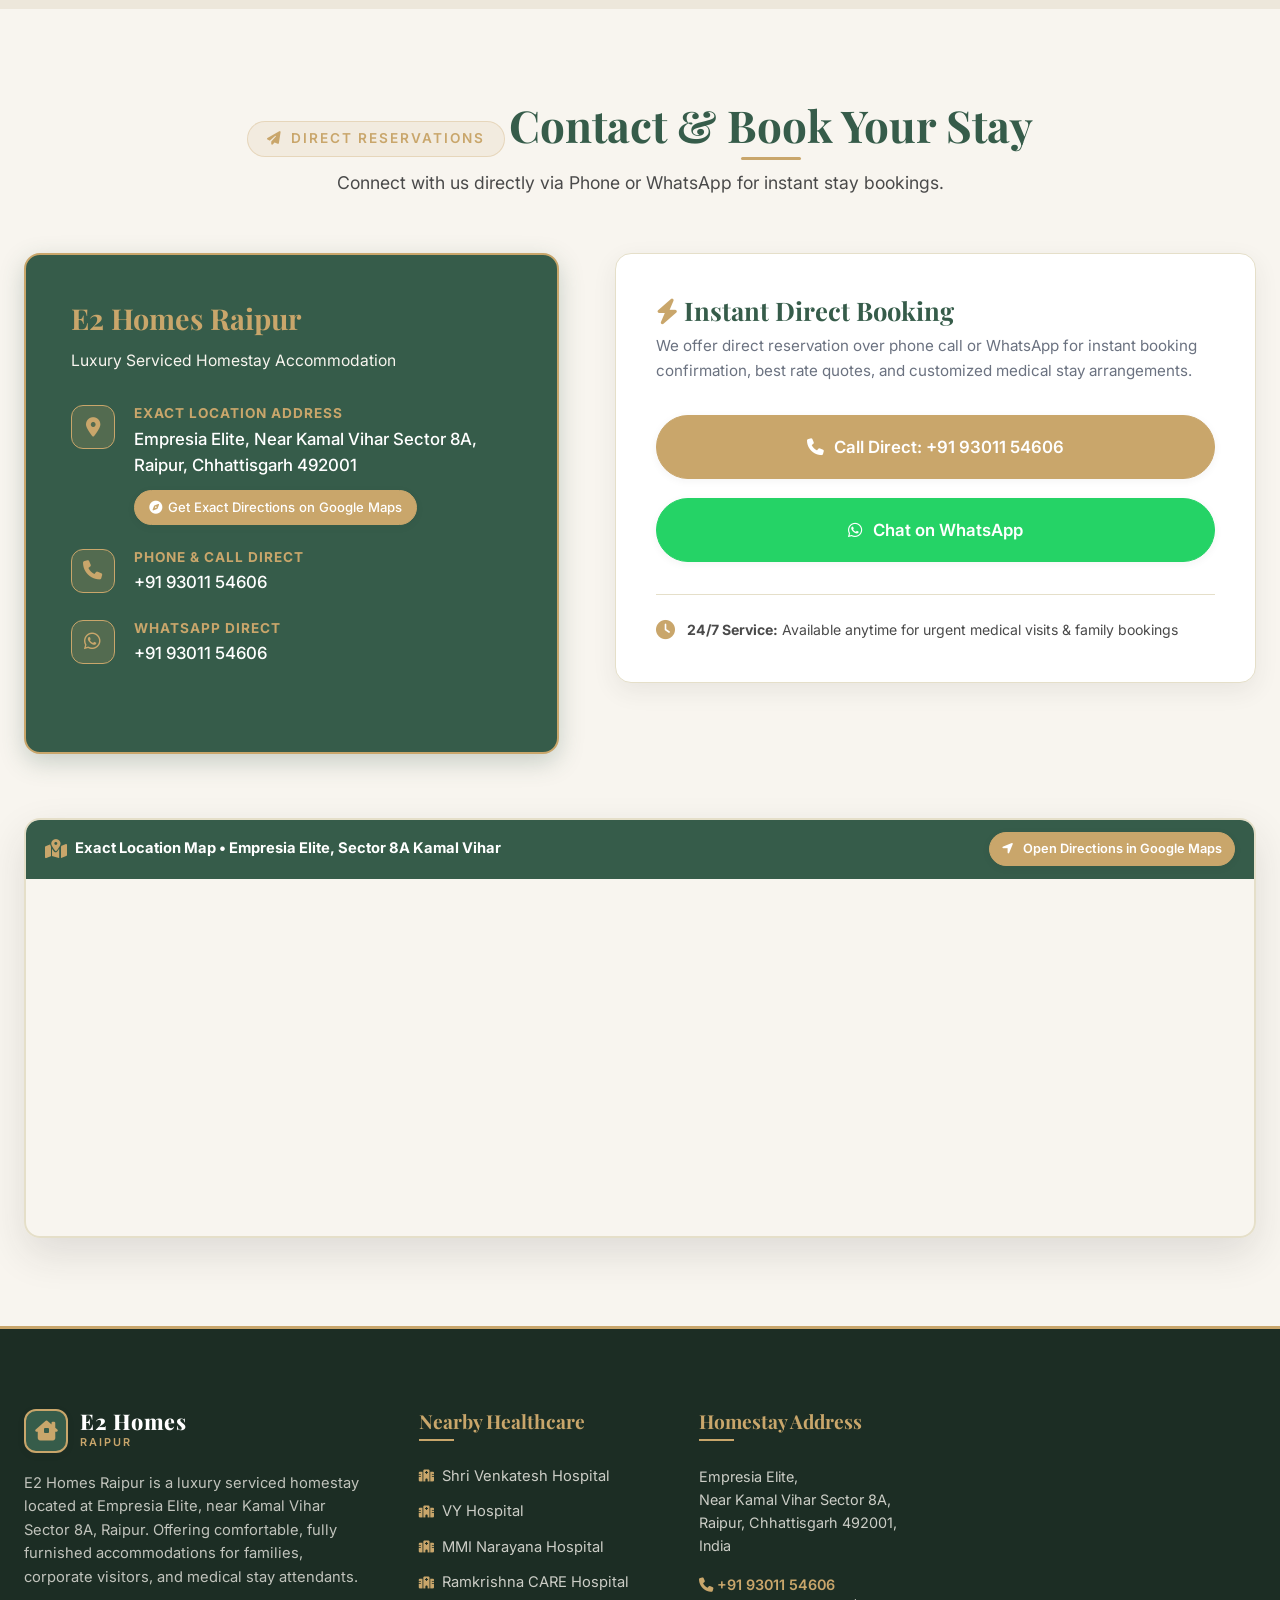
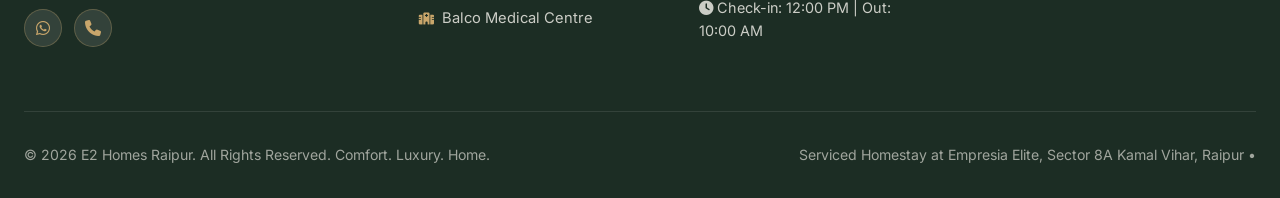
==== commit 785058d3: "newest" ====
--- a/index.html
+++ b/index.html
@@ -2002,7 +2002,7 @@
   </div>
 
   <!-- JavaScript Files -->
-  <script type="module" src="js/images-config.js"></script>
-  <script type="module" src="js/script.js"></script>
+  <script src="js/images-config.js"></script>
+  <script src="js/script.js"></script>
 </body>
 </html>
--- a/css/style.css
+++ b/css/style.css
@@ -348,6 +348,7 @@
   display: flex;
   align-items: center;
   gap: 0.75rem;
+  flex-shrink: 0;
 }
 
 .logo-icon {
@@ -404,17 +405,21 @@
 .nav-menu {
   display: flex;
   align-items: center;
-  gap: 1.2rem;
+  justify-content: center;
+  gap: 0.85rem;
+  flex-shrink: 1;
+  min-width: 0;
 }
 
 .nav-link {
-  font-size: 0.90rem;
+  font-size: 0.86rem;
   font-weight: 500;
   color: #FFFFFF;
   position: relative;
   padding: 0.4rem 0;
   white-space: nowrap;
   text-shadow: 0 1px 4px rgba(0,0,0,0.3);
+  flex-shrink: 0;
 }
 
 .site-header.scrolled .nav-link {
@@ -448,6 +453,7 @@
   display: flex;
   align-items: center;
   gap: 0.6rem;
+  flex-shrink: 0;
 }
 
 /* Mobile Hamburger Toggle */
@@ -584,21 +590,28 @@
 }
 
 /* Responsive Breakpoint Rules for Header & Menu */
-@media (max-width: 1250px) {
+@media (max-width: 1380px) {
   .nav-menu {
-    gap: 0.8rem;
+    gap: 0.6rem;
   }
   .nav-link {
-    font-size: 0.84rem;
-  }
-}
-
-@media (max-width: 1120px) {
+    font-size: 0.80rem;
+  }
+  .nav-actions {
+    gap: 0.4rem;
+  }
+  .nav-actions .btn {
+    padding: 0.45rem 0.85rem;
+    font-size: 0.82rem;
+  }
+}
+
+@media (max-width: 1220px) {
   .nav-menu.desktop-only {
     display: none !important;
   }
   .mobile-toggle {
-    display: inline-flex;
+    display: inline-flex !important;
   }
 }
 
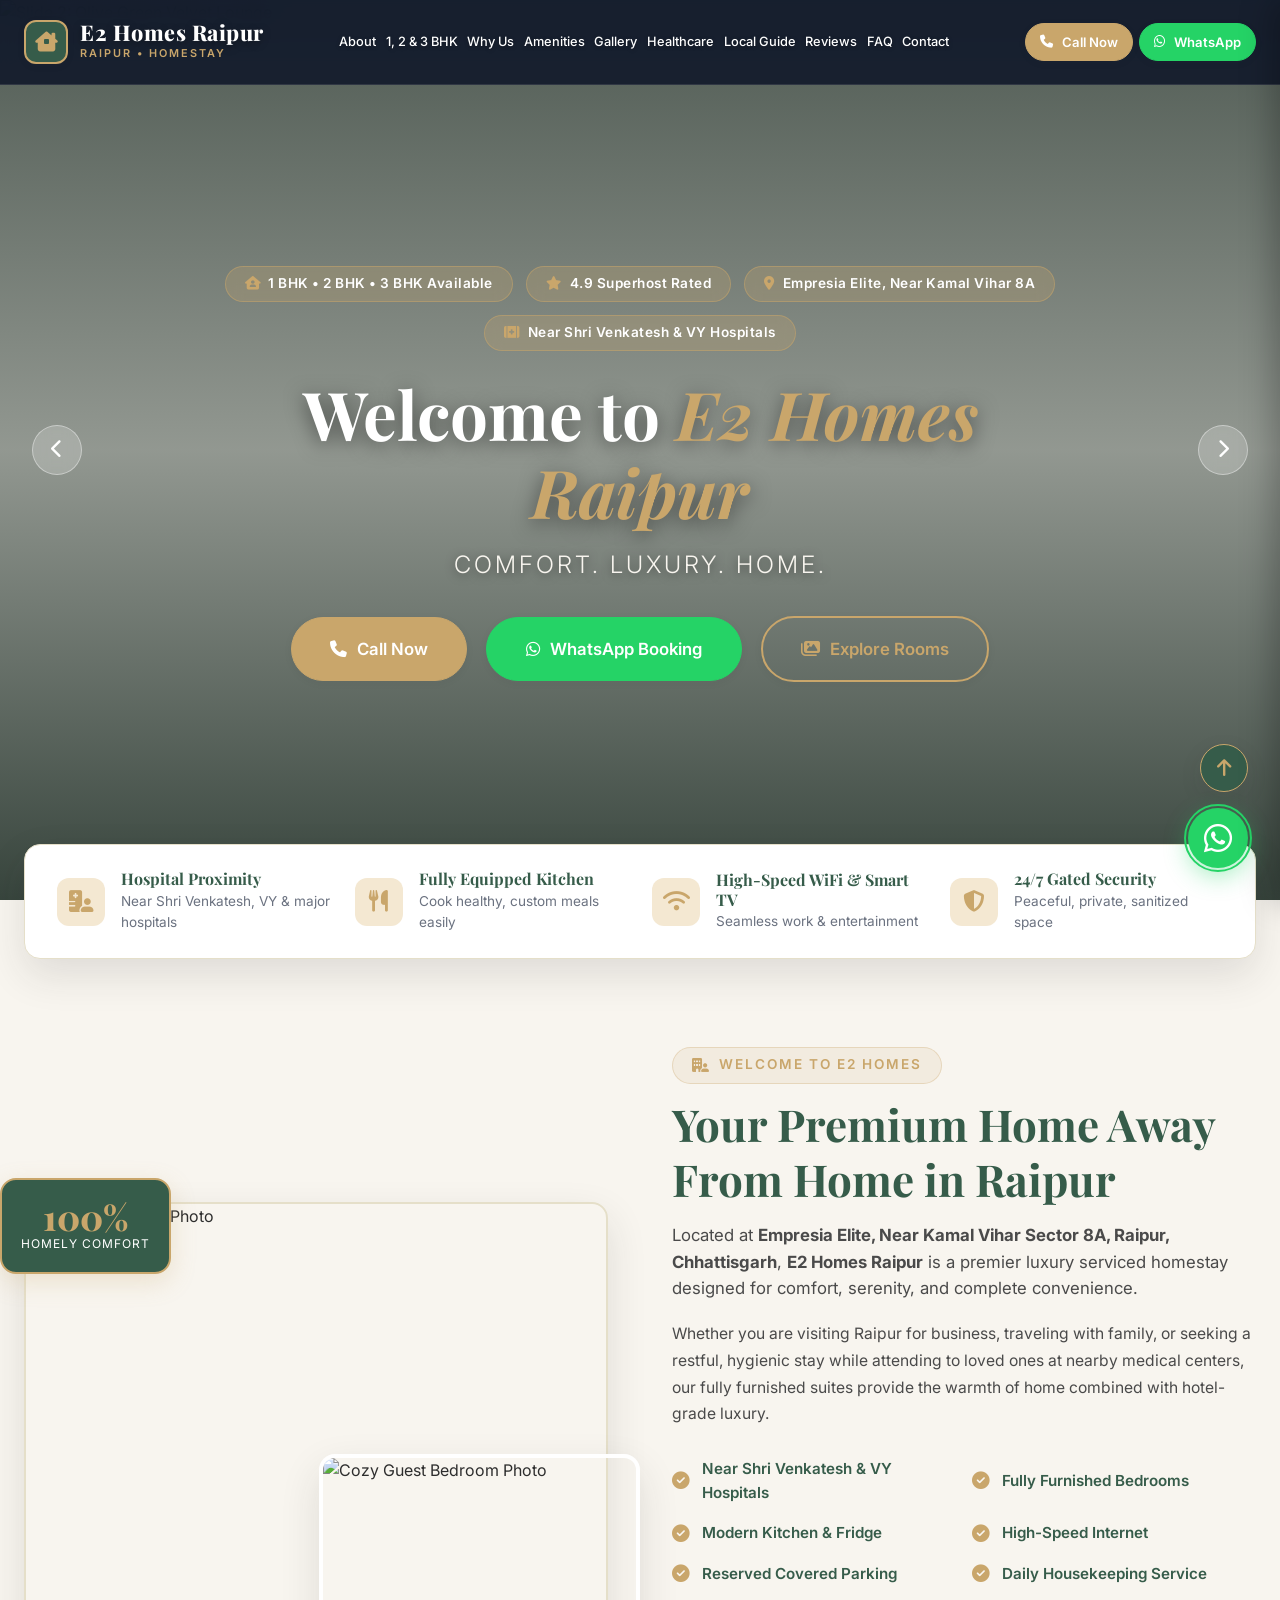
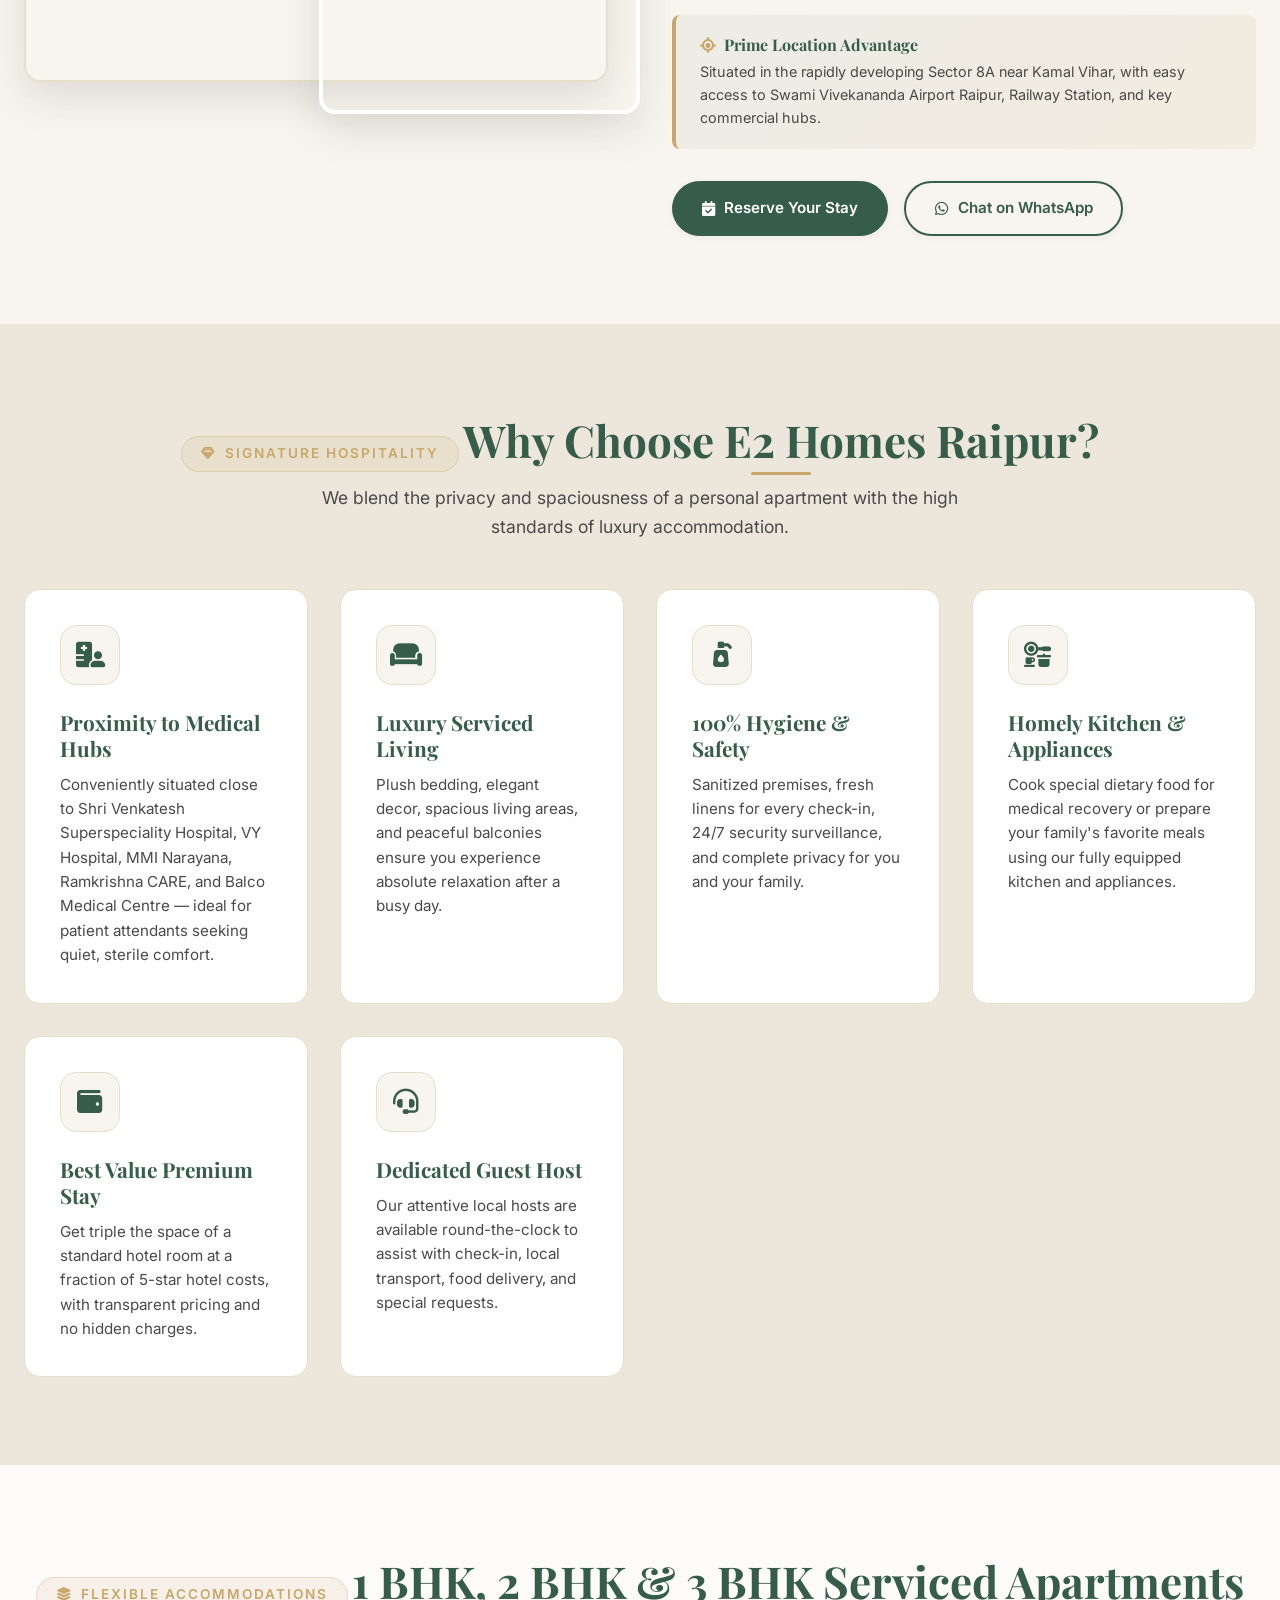
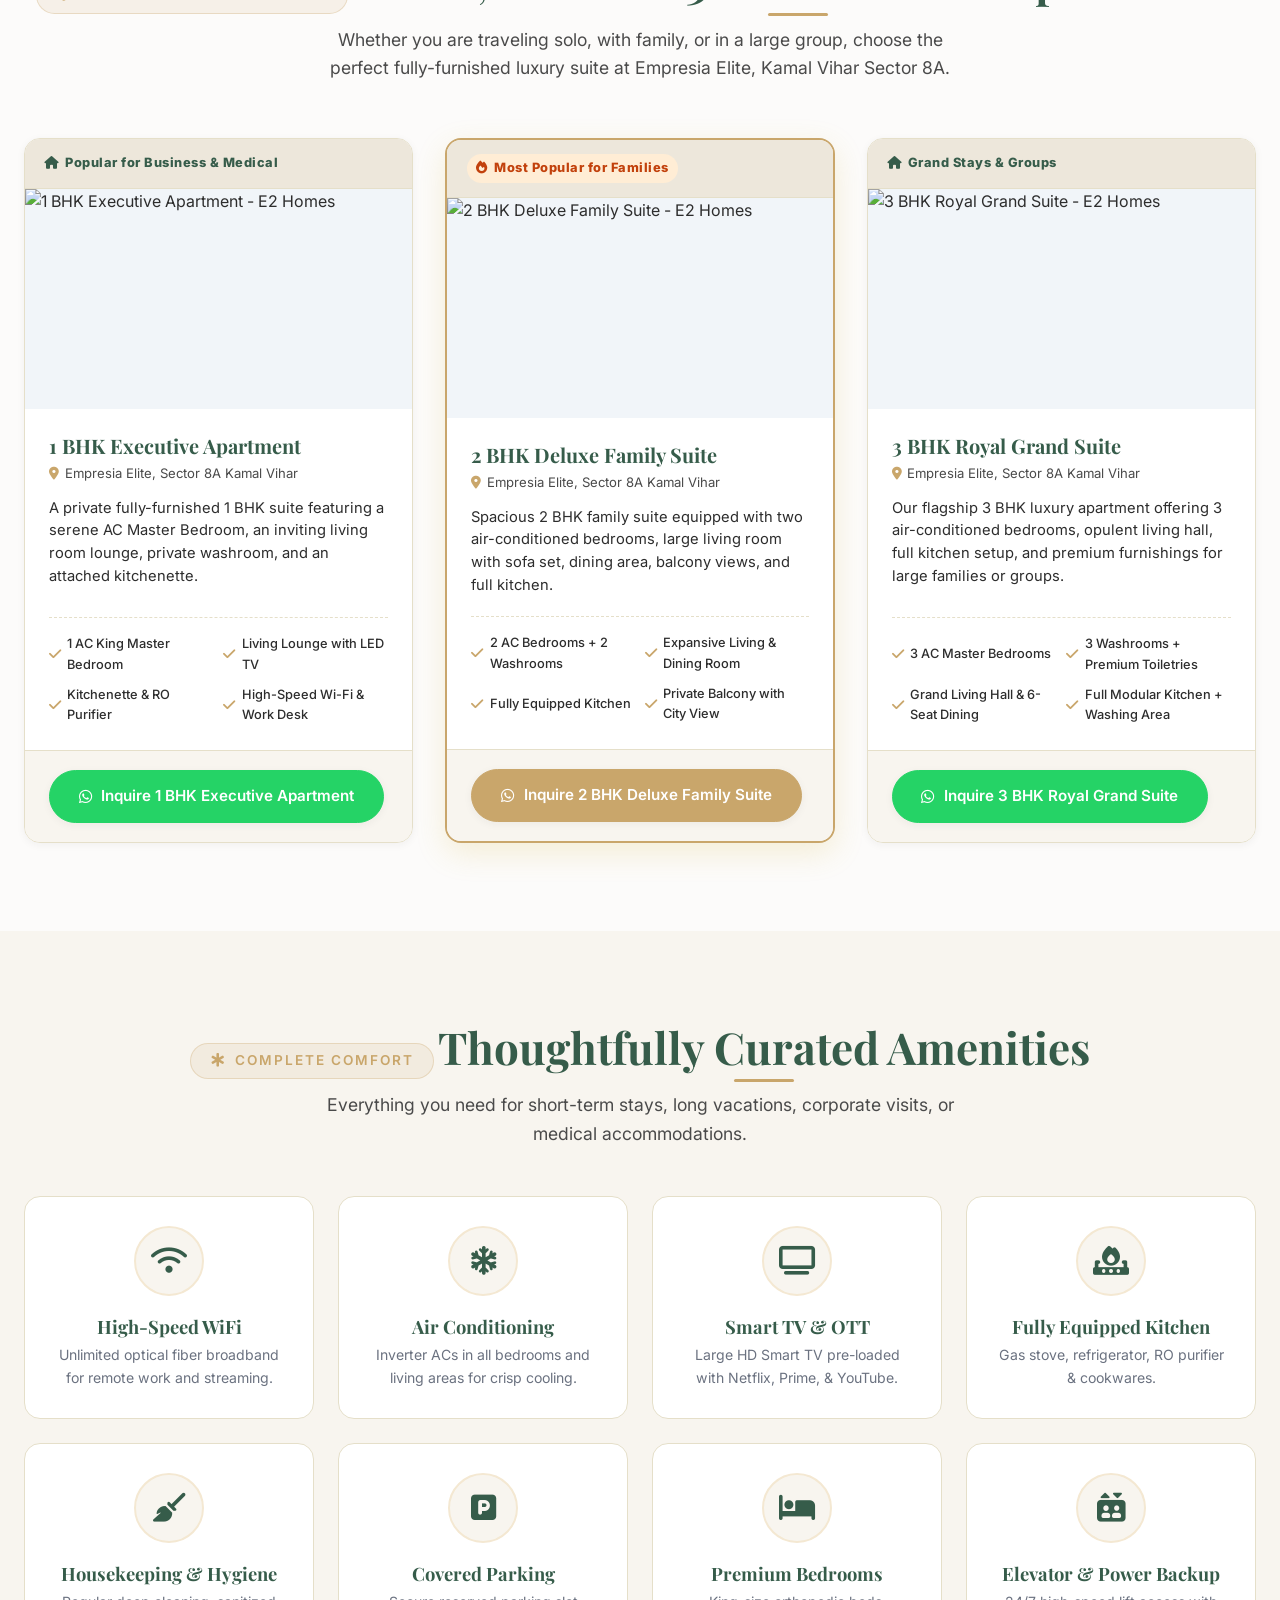
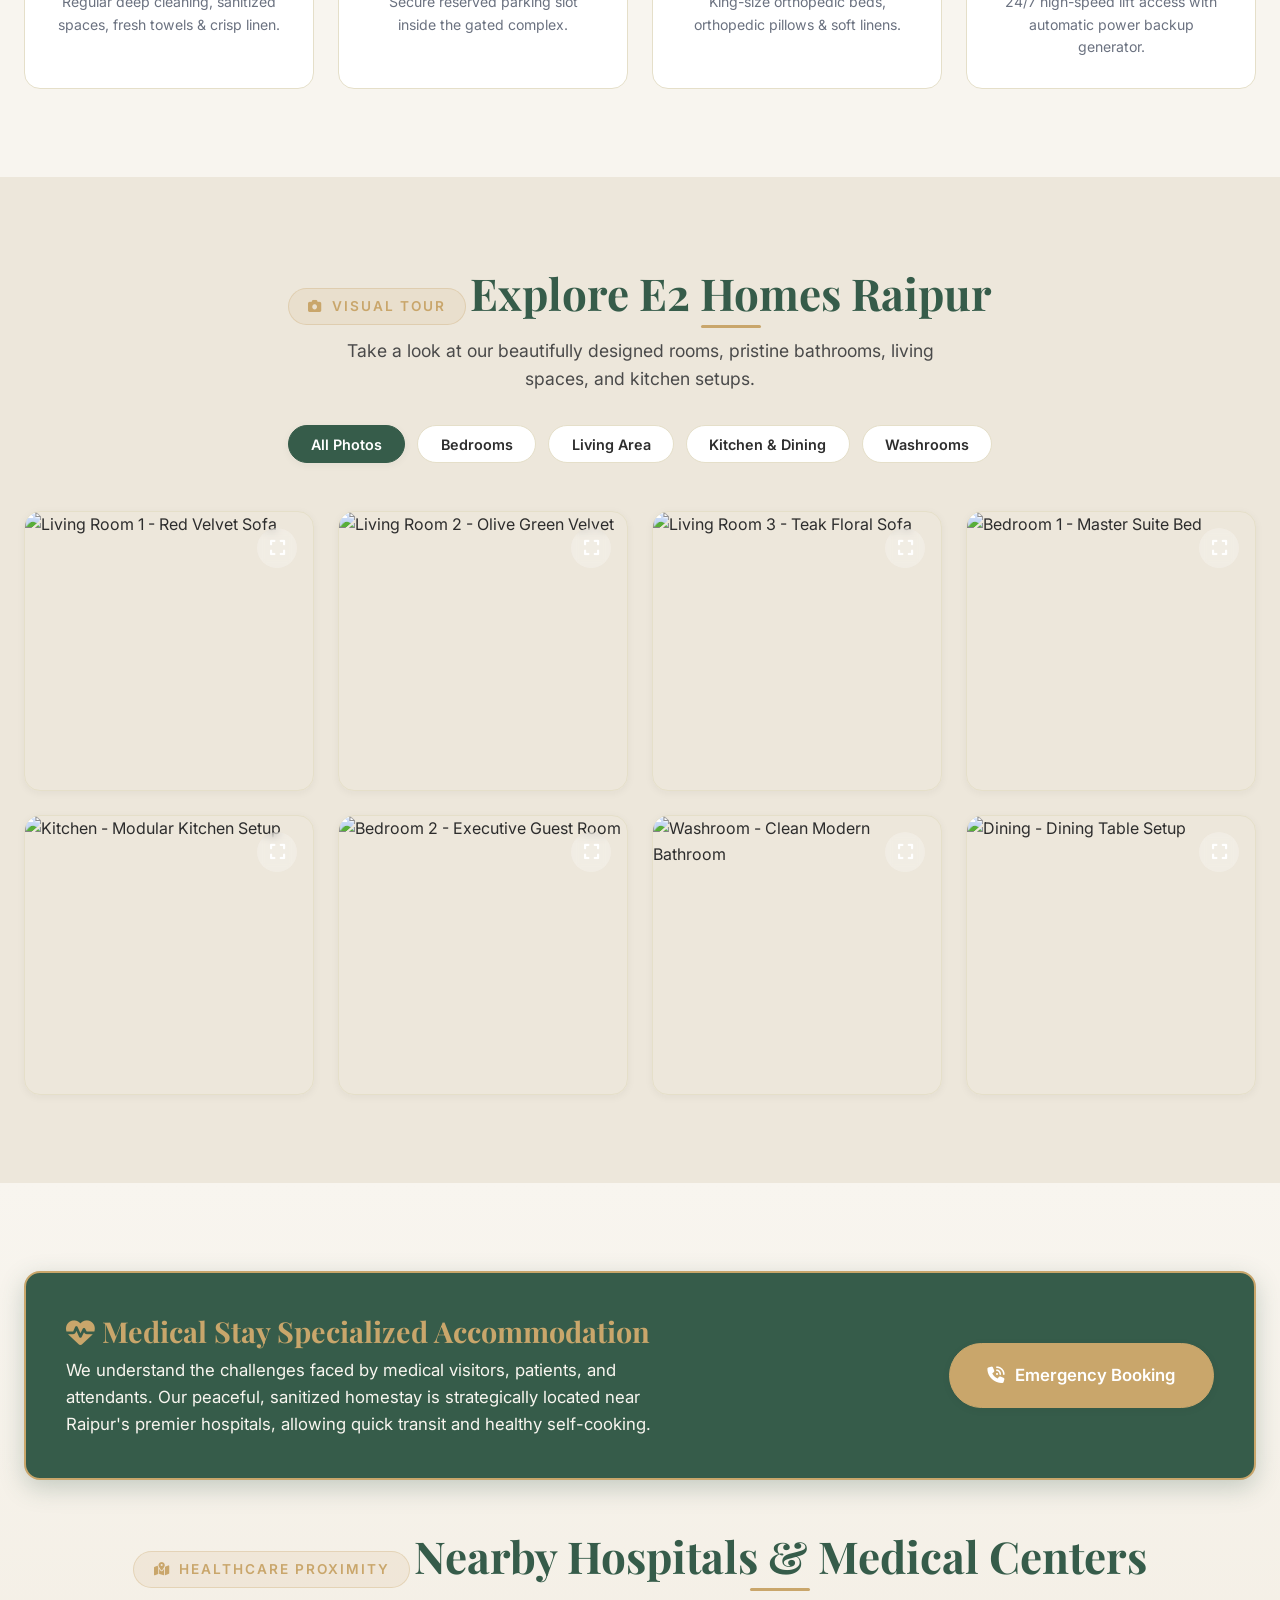
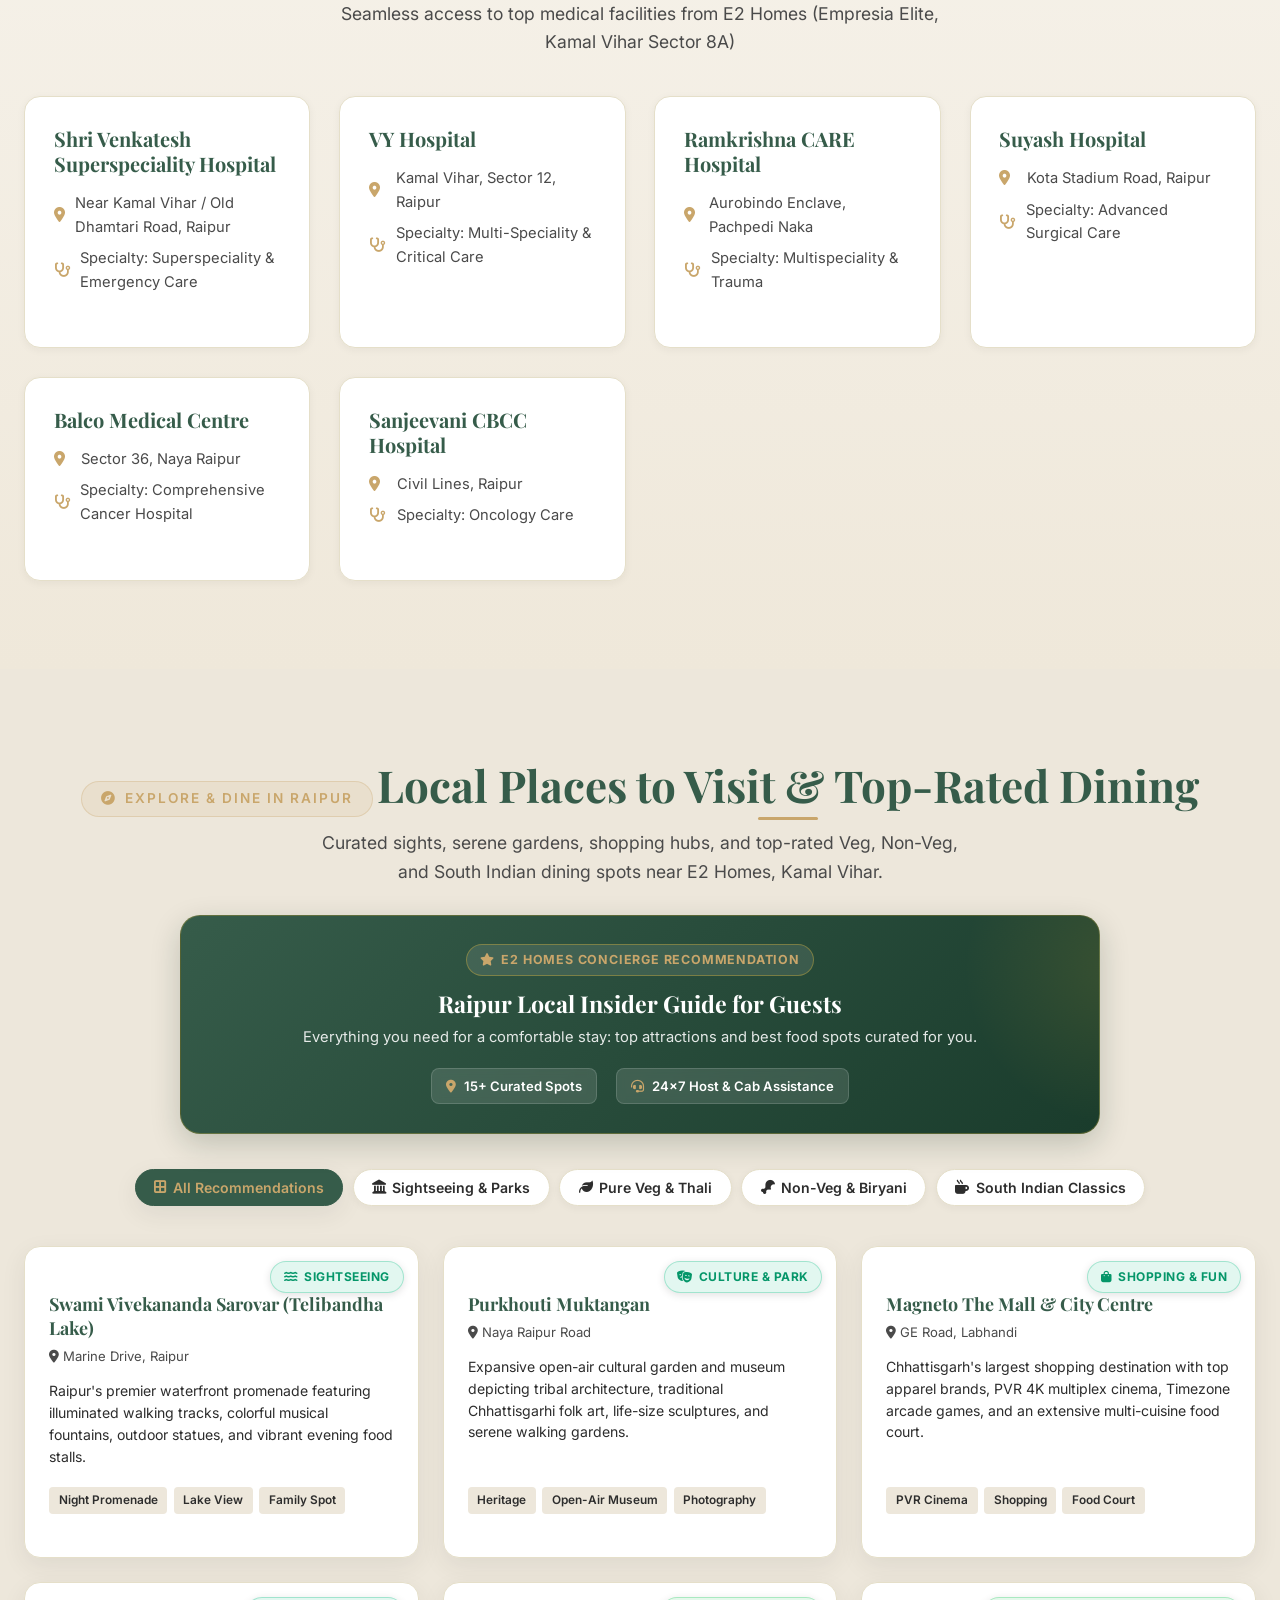
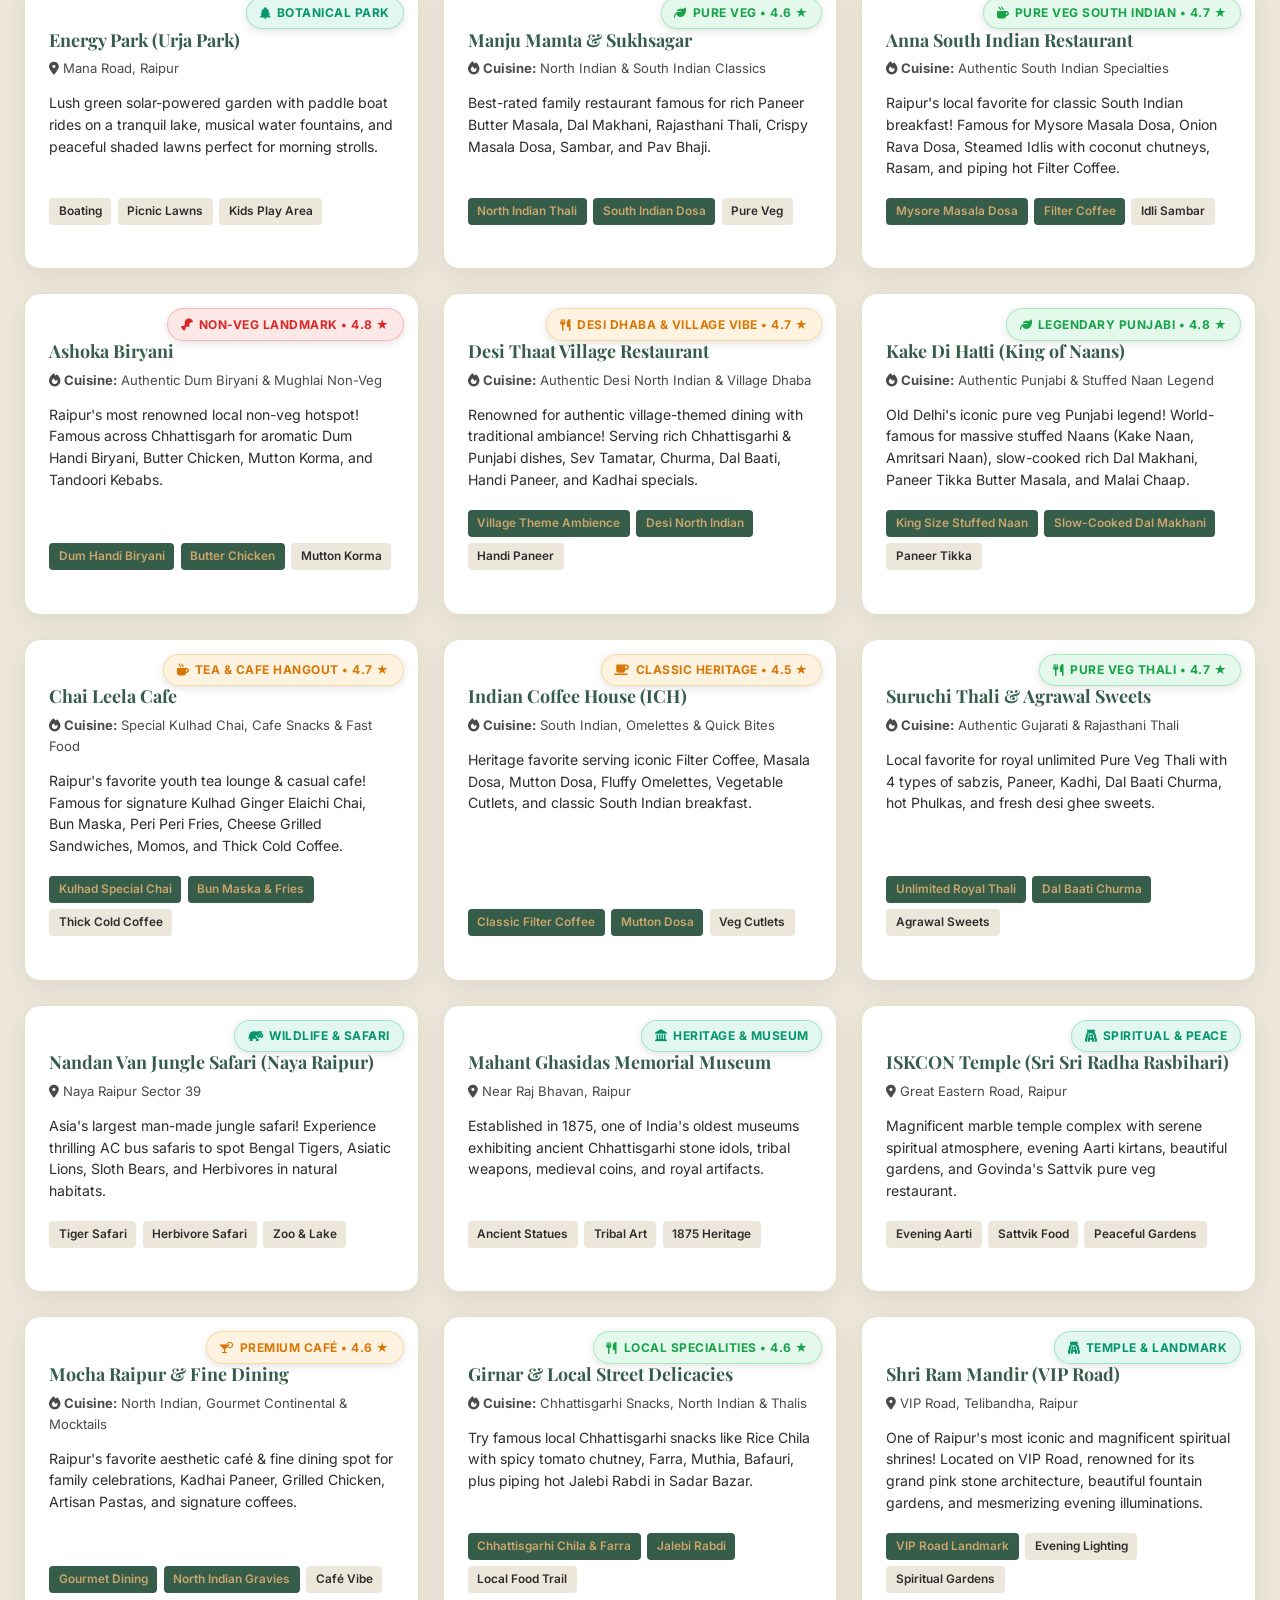
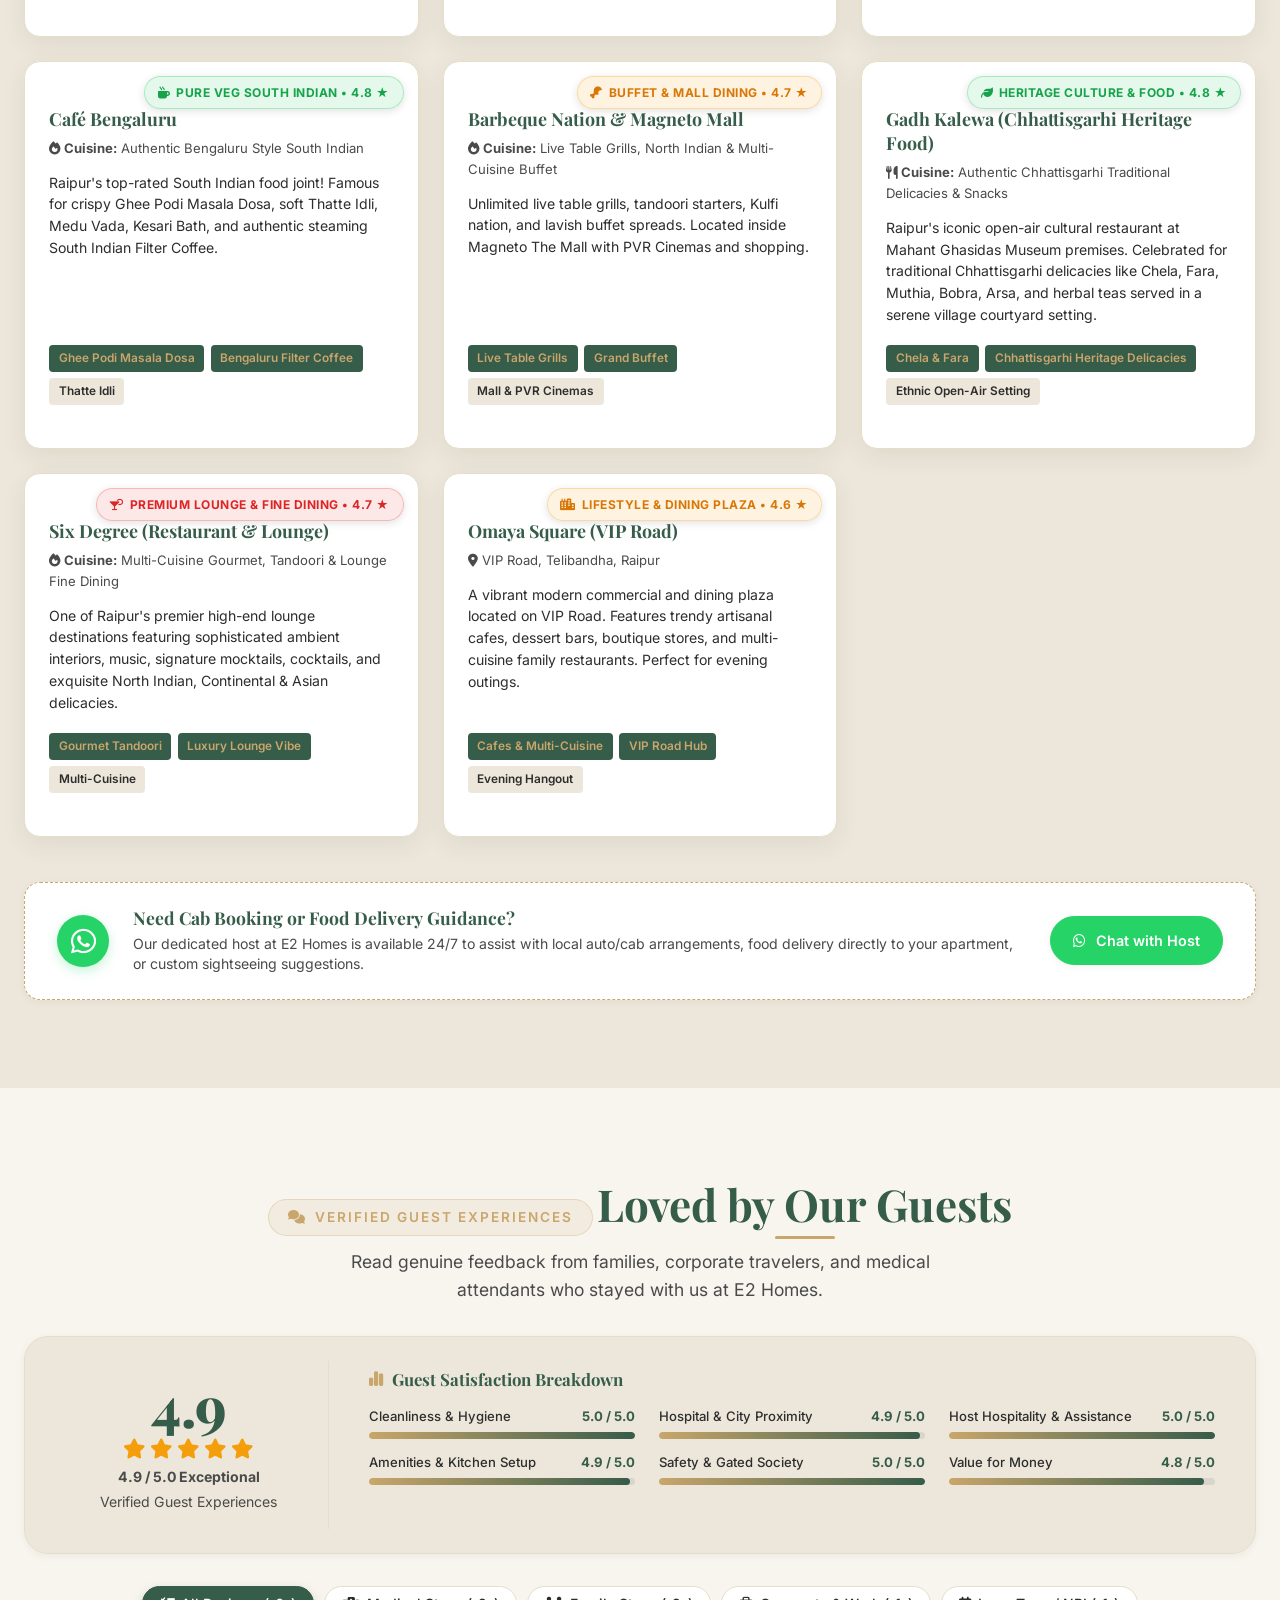
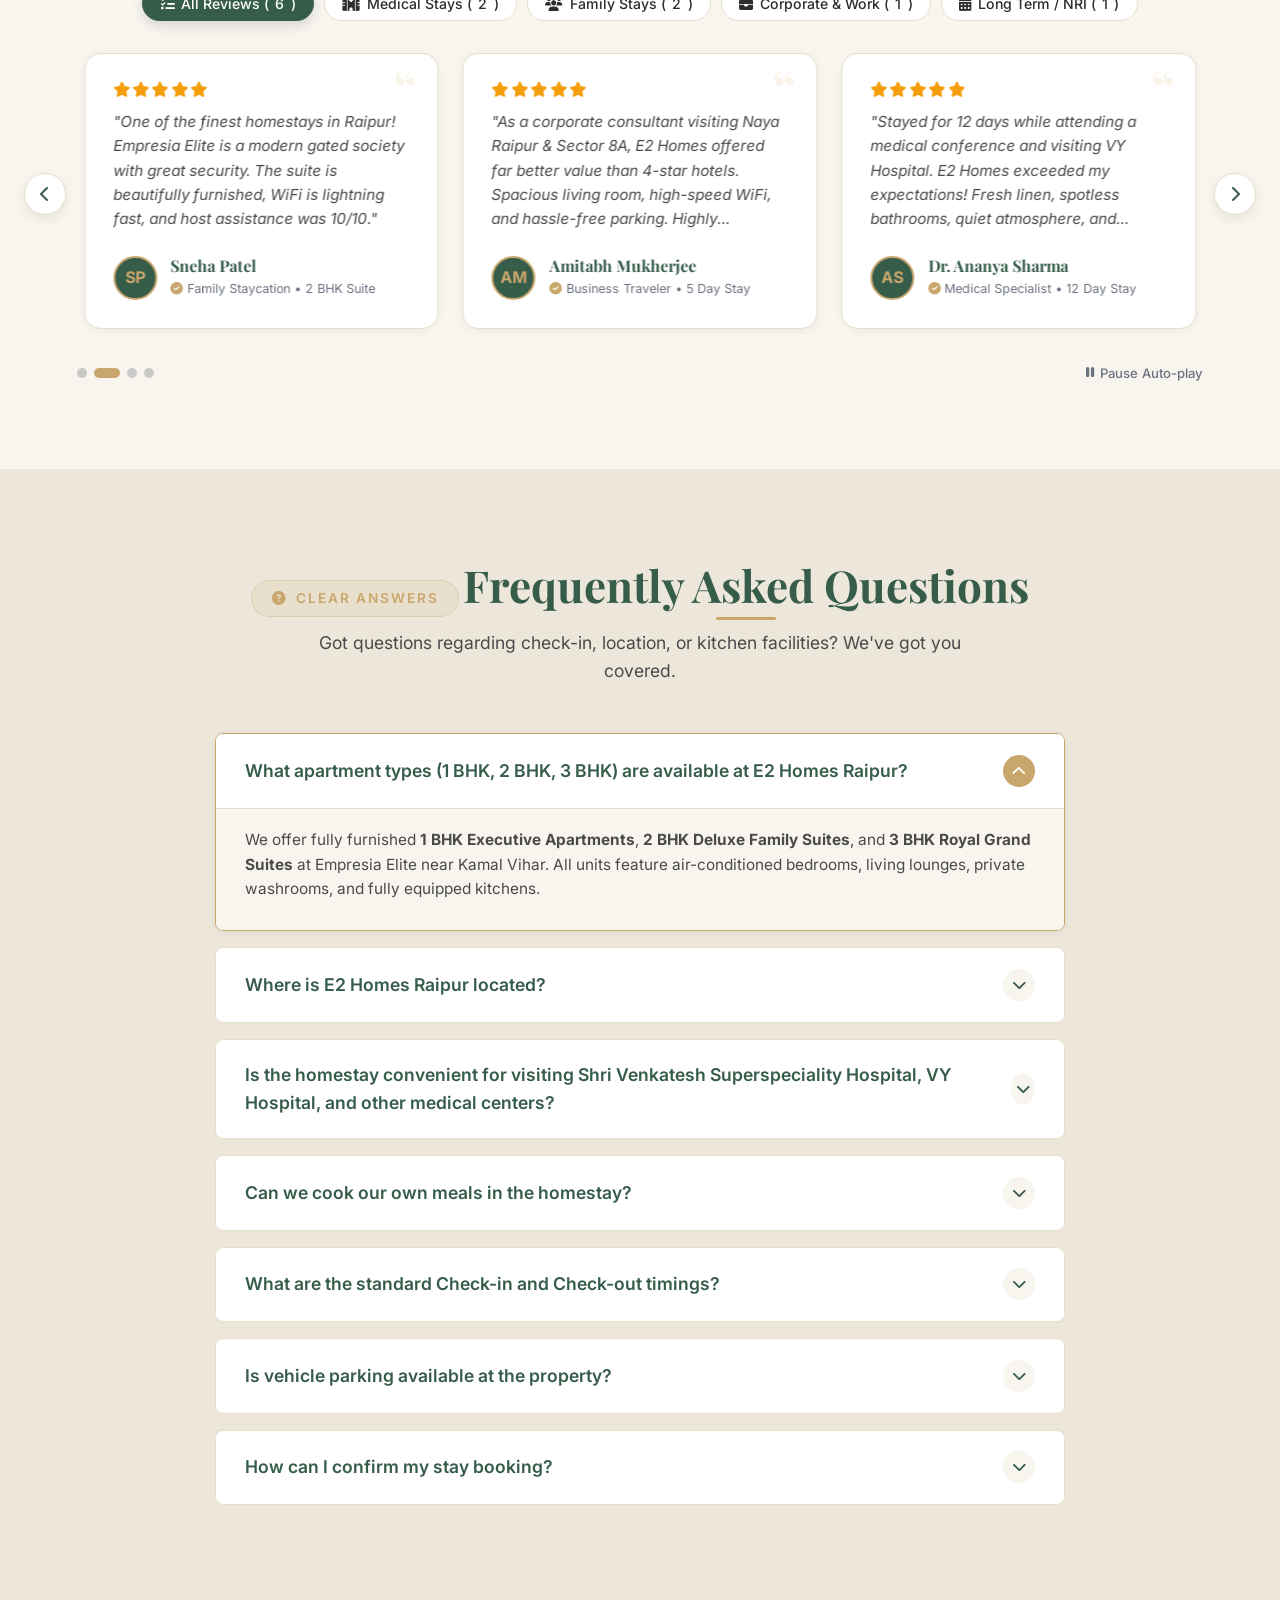
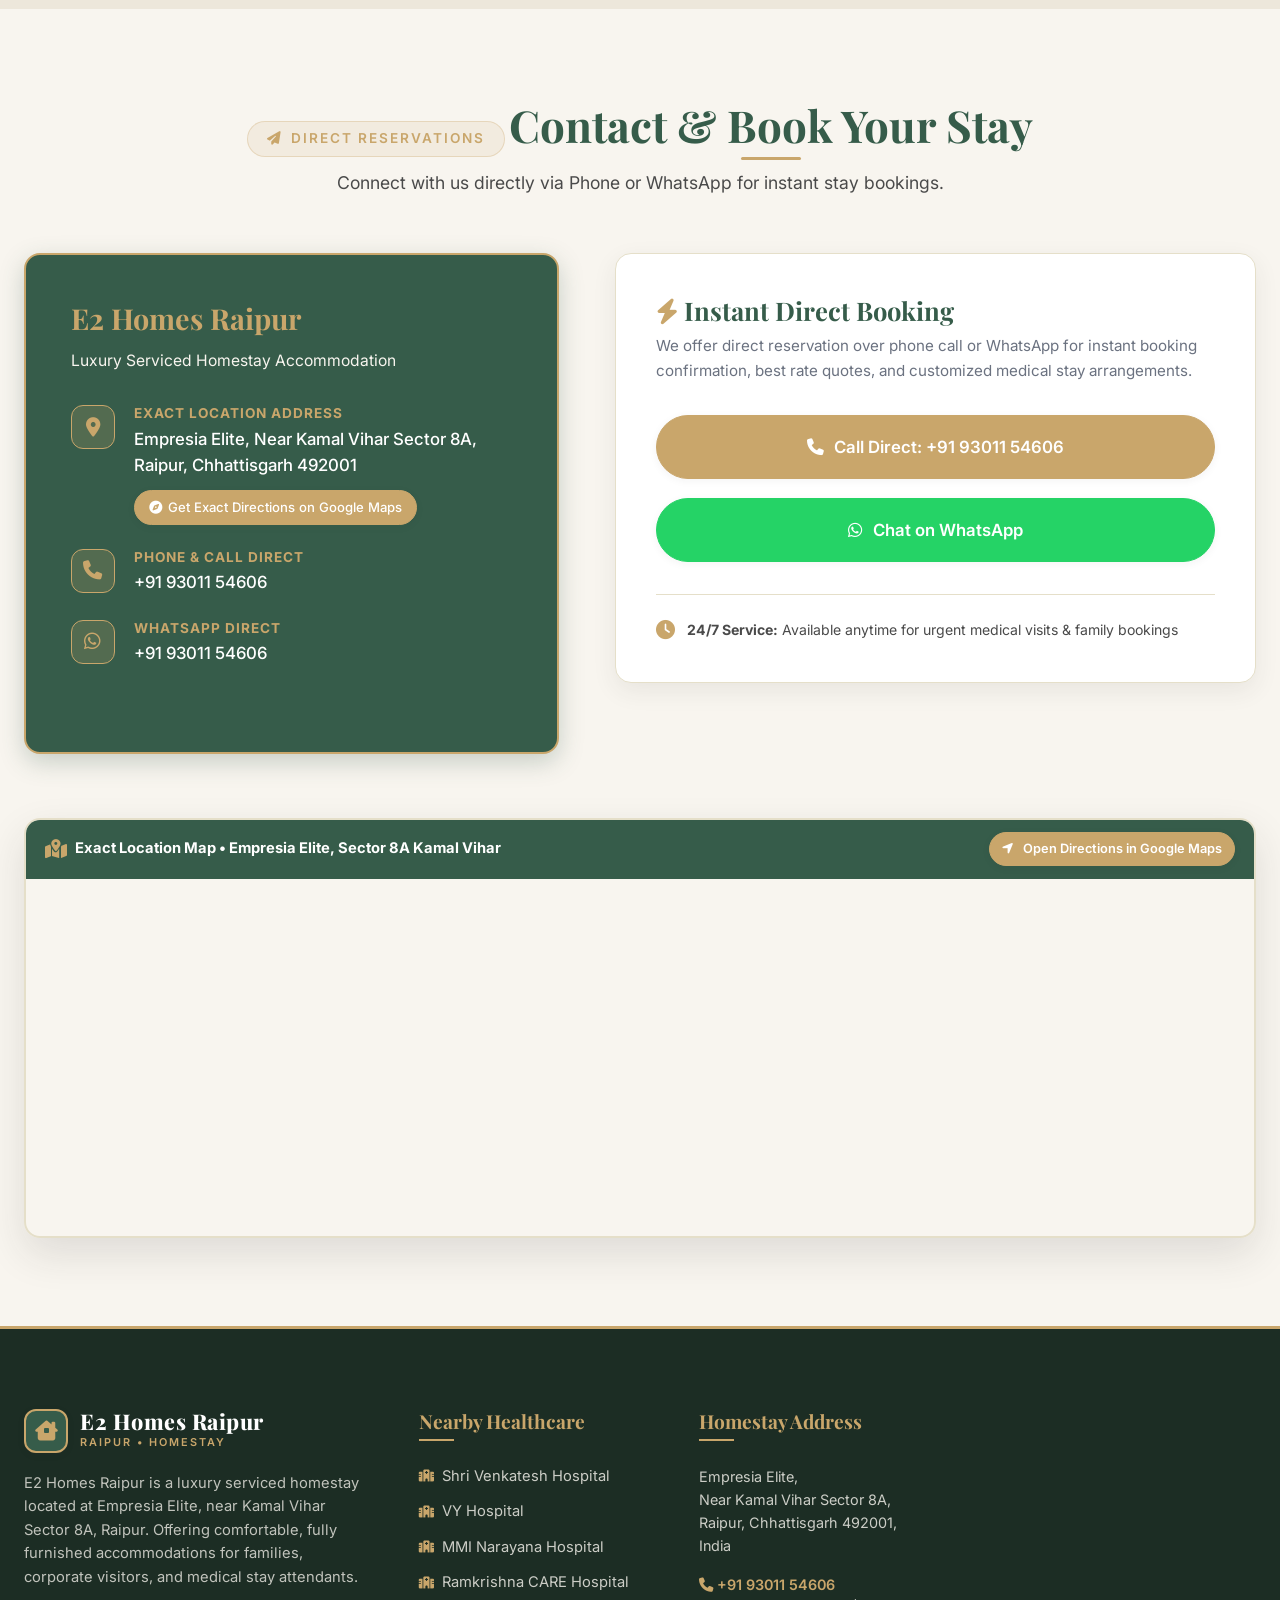
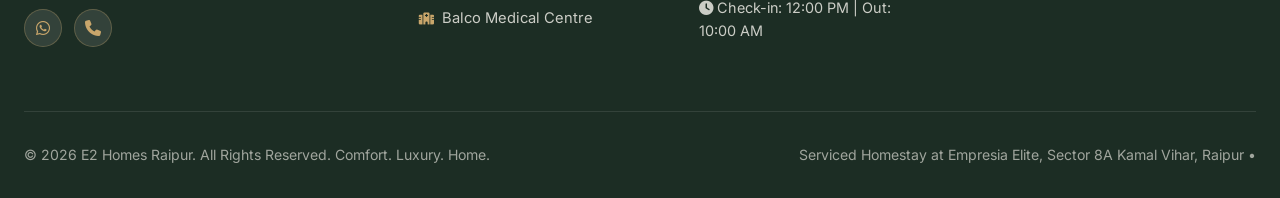
==== commit 06311ca0: "Update index.html" ====
--- a/index.html
+++ b/index.html
@@ -145,19 +145,19 @@
     <div class="hero-slider">
       <!-- Slide 1: Real Red Velvet Living Room -->
       <div class="slide active">
-        <img src="./assets/real-red-sofa-living.svg" data-img-key="hero-slide-1" alt="E2 Homes Raipur Real Red Velvet Living Room" class="slide-bg" fetchpriority="high" referrerpolicy="no-referrer">
+        <img src="./assets/red-sofa.avif" data-img-key="hero-slide-1" alt="E2 Homes Raipur Real Red Velvet Living Room" class="slide-bg" fetchpriority="high" referrerpolicy="no-referrer">
       </div>
       <!-- Slide 2: Real Olive Green Sofa Living Lounge -->
       <div class="slide">
-        <img src="./assets/real-green-sofa-living.svg" data-img-key="hero-slide-2" alt="E2 Homes Executive Olive Green Velvet Lounge" class="slide-bg" loading="lazy" decoding="async" referrerpolicy="no-referrer">
+        <img src="./assets/green-sofa.avif" data-img-key="hero-slide-2" alt="E2 Homes Executive Olive Green Velvet Lounge" class="slide-bg" loading="lazy" decoding="async" referrerpolicy="no-referrer">
       </div>
       <!-- Slide 3: Real Floral Wooden Sofa Living Lounge -->
       <div class="slide">
-        <img src="./assets/real-floral-sofa-living.svg" data-img-key="hero-slide-3" alt="E2 Homes Classic Teak Floral Lounge" class="slide-bg" loading="lazy" decoding="async" referrerpolicy="no-referrer">
+        <img src="./assets/brown-sofa.avif" data-img-key="hero-slide-3" alt="E2 Homes Classic Teak Floral Lounge" class="slide-bg" loading="lazy" decoding="async" referrerpolicy="no-referrer">
       </div>
       <!-- Slide 4: Real Master Bedroom Suite -->
       <div class="slide">
-        <img src="./assets/real-master-bedroom.svg" data-img-key="hero-slide-4" alt="E2 Homes Master Suite Bedroom" class="slide-bg" loading="lazy" decoding="async" referrerpolicy="no-referrer">
+        <img src="./assets/master-bedrom.avif" data-img-key="hero-slide-4" alt="E2 Homes Master Suite Bedroom" class="slide-bg" loading="lazy" decoding="async" referrerpolicy="no-referrer">
       </div>
     </div>
 
@@ -275,8 +275,8 @@
         
         <!-- Image Stack -->
         <div class="about-image-wrapper animate-on-scroll">
-          <img src="https://images.unsplash.com/photo-1600585154340-be6161a56a0c?auto=format&fit=crop&w=1000&q=80" data-img-key="about-primary" alt="E2 Homes Luxury Living Area" class="about-img-primary" loading="lazy" decoding="async" referrerpolicy="no-referrer">
-          <img src="https://images.unsplash.com/photo-1616594039964-ae9021a400a0?auto=format&fit=crop&w=800&q=80" data-img-key="about-secondary" alt="E2 Homes Cozy Bedroom" class="about-img-secondary" loading="lazy" decoding="async" referrerpolicy="no-referrer">
+          <img src="./assets/red-sofa.avif" data-img-key="about-primary" alt="E2 Homes Luxury Living Area" class="about-img-primary" loading="lazy" decoding="async" referrerpolicy="no-referrer">
+          <img src="./assets/second-bedroom.avif" data-img-key="about-secondary" alt="E2 Homes Cozy Bedroom" class="about-img-secondary" loading="lazy" decoding="async" referrerpolicy="no-referrer">
           
           <div class="about-experience-badge">
             <div class="num">100%</div>
@@ -461,7 +461,7 @@
             <span class="apt-badge"><i class="fa-solid fa-house"></i> 1 BHK Executive</span>
           </div>
           <div class="apt-image-box">
-            <img src="./assets/real-red-sofa-living.svg" data-img-key="gallery-1" alt="1 BHK Executive Apartment - E2 Homes" class="apt-img" loading="lazy" decoding="async" referrerpolicy="no-referrer">
+            <img src="./assets/red-sofa.avif" data-img-key="gallery-1" alt="1 BHK Executive Apartment - E2 Homes" class="apt-img" loading="lazy" decoding="async" referrerpolicy="no-referrer">
           </div>
           <div class="apt-body">
             <h3>1 BHK Luxury Executive Suite</h3>
@@ -491,7 +491,7 @@
             <span class="apt-badge badge-popular"><i class="fa-solid fa-fire"></i> Most Popular • 2 BHK Suite</span>
           </div>
           <div class="apt-image-box">
-            <img src="./assets/real-green-sofa-living.svg" data-img-key="gallery-2" alt="2 BHK Deluxe Family Suite - E2 Homes" class="apt-img" loading="lazy" decoding="async" referrerpolicy="no-referrer">
+            <img src="./assets/green-sofa.avif" data-img-key="gallery-2" alt="2 BHK Deluxe Family Suite - E2 Homes" class="apt-img" loading="lazy" decoding="async" referrerpolicy="no-referrer">
           </div>
           <div class="apt-body">
             <h3>2 BHK Deluxe Family Suite</h3>
@@ -521,7 +521,7 @@
             <span class="apt-badge"><i class="fa-solid fa-building-user"></i> 3 BHK Royal Grand</span>
           </div>
           <div class="apt-image-box">
-            <img src="./assets/real-floral-sofa-living.svg" data-img-key="gallery-3" alt="3 BHK Royal Grand Suite - E2 Homes" class="apt-img" loading="lazy" decoding="async" referrerpolicy="no-referrer">
+            <img src="./assets/brown-sofa.avif" data-img-key="gallery-3" alt="3 BHK Royal Grand Suite - E2 Homes" class="apt-img" loading="lazy" decoding="async" referrerpolicy="no-referrer">
           </div>
           <div class="apt-body">
             <h3>3 BHK Royal Grand Residence</h3>
@@ -671,7 +671,7 @@
         
         <!-- Item 1: Real Red Sofa Living Room -->
         <div class="gallery-item animate-on-scroll" data-category="living">
-          <img src="./assets/real-red-sofa-living.svg" data-img-key="gallery-1" alt="Real Red Velvet Living Room - E2 Homes" class="gallery-img" loading="lazy" decoding="async" referrerpolicy="no-referrer">
+          <img src="./assets/red-sofa.avif" data-img-key="gallery-1" alt="Real Red Velvet Living Room - E2 Homes" class="gallery-img" loading="lazy" decoding="async" referrerpolicy="no-referrer">
           <div class="gallery-overlay">
             <span class="gallery-category-tag">Living Area (Real Photo)</span>
             <h4 class="gallery-caption" data-label-key="gallery-1">Living Room 1 - Red Velvet Sofa</h4>
@@ -681,7 +681,7 @@
 
         <!-- Item 2: Real Olive Green Sofa Living Room -->
         <div class="gallery-item animate-on-scroll delay-100" data-category="living">
-          <img src="./assets/real-green-sofa-living.svg" data-img-key="gallery-2" alt="Real Olive Green Velvet Living Room - E2 Homes" class="gallery-img" loading="lazy" decoding="async" referrerpolicy="no-referrer">
+          <img src="./assets/green-sofa.avif" data-img-key="gallery-2" alt="Real Olive Green Velvet Living Room - E2 Homes" class="gallery-img" loading="lazy" decoding="async" referrerpolicy="no-referrer">
           <div class="gallery-overlay">
             <span class="gallery-category-tag">Living Area (Real Photo)</span>
             <h4 class="gallery-caption" data-label-key="gallery-2">Living Room 2 - Olive Green Velvet</h4>
@@ -691,7 +691,7 @@
 
         <!-- Item 3: Real Floral Wooden Sofa Living Room -->
         <div class="gallery-item animate-on-scroll delay-200" data-category="living">
-          <img src="./assets/real-floral-sofa-living.svg" data-img-key="gallery-3" alt="Real Classic Floral Teak Sofa Living Room - E2 Homes" class="gallery-img" loading="lazy" decoding="async" referrerpolicy="no-referrer">
+          <img src="./assets/brown-sofa.avif" data-img-key="gallery-3" alt="Real Classic Floral Teak Sofa Living Room - E2 Homes" class="gallery-img" loading="lazy" decoding="async" referrerpolicy="no-referrer">
           <div class="gallery-overlay">
             <span class="gallery-category-tag">Living Area (Real Photo)</span>
             <h4 class="gallery-caption" data-label-key="gallery-3">Living Room 3 - Teak Floral Sofa</h4>
@@ -701,7 +701,7 @@
 
         <!-- Item 4: Real Master Bedroom Suite -->
         <div class="gallery-item animate-on-scroll delay-300" data-category="bedrooms">
-          <img src="./assets/real-master-bedroom.svg" data-img-key="gallery-4" alt="Master Suite Bedroom - E2 Homes" class="gallery-img" loading="lazy" decoding="async" referrerpolicy="no-referrer">
+          <img src="./assets/master-bedrom.avif" data-img-key="gallery-4" alt="Master Suite Bedroom - E2 Homes" class="gallery-img" loading="lazy" decoding="async" referrerpolicy="no-referrer">
           <div class="gallery-overlay">
             <span class="gallery-category-tag">Bedrooms</span>
             <h4 class="gallery-caption" data-label-key="gallery-4">Bedroom 1 - Master Suite Bed</h4>
@@ -721,7 +721,7 @@
 
         <!-- Item 6: Executive Deluxe Bedroom -->
         <div class="gallery-item animate-on-scroll delay-100" data-category="bedrooms">
-          <img src="https://images.unsplash.com/photo-1616594039964-ae9021a400a0?auto=format&fit=crop&w=800&q=80" data-img-key="gallery-6" alt="Executive Deluxe Guest Bedroom" class="gallery-img" loading="lazy" decoding="async" referrerpolicy="no-referrer">
+          <img src="./assets/second-bedroom.avif" data-img-key="gallery-6" alt="Executive Deluxe Guest Bedroom" class="gallery-img" loading="lazy" decoding="async" referrerpolicy="no-referrer">
           <div class="gallery-overlay">
             <span class="gallery-category-tag">Bedrooms</span>
             <h4 class="gallery-caption" data-label-key="gallery-6">Bedroom 2 - Executive Guest Room</h4>
@@ -731,7 +731,7 @@
 
         <!-- Item 7: Pristine Washroom -->
         <div class="gallery-item animate-on-scroll delay-200" data-category="bathrooms">
-          <img src="https://images.unsplash.com/photo-1584622650111-993a426fbf0a?auto=format&fit=crop&w=800&q=80" data-img-key="gallery-7" alt="Clean Modern Washroom" class="gallery-img" loading="lazy" decoding="async" referrerpolicy="no-referrer">
+          <img src="./assets/washroom.avif" data-img-key="gallery-7" alt="Clean Modern Washroom" class="gallery-img" loading="lazy" decoding="async" referrerpolicy="no-referrer">
           <div class="gallery-overlay">
             <span class="gallery-category-tag">Washrooms</span>
             <h4 class="gallery-caption" data-label-key="gallery-7">Washroom - Clean Modern Bathroom</h4>
@@ -741,7 +741,7 @@
 
         <!-- Item 8: Dining Corner -->
         <div class="gallery-item animate-on-scroll delay-300" data-category="kitchen">
-          <img src="https://images.unsplash.com/photo-1617806118233-18e1de247200?auto=format&fit=crop&w=800&q=80" data-img-key="gallery-8" alt="Dining Table Setup" class="gallery-img" loading="lazy" decoding="async" referrerpolicy="no-referrer">
+          <img src="./assets/dining-table.avif" data-img-key="gallery-8" alt="Dining Table Setup" class="gallery-img" loading="lazy" decoding="async" referrerpolicy="no-referrer">
           <div class="gallery-overlay">
             <span class="gallery-category-tag">Kitchen & Dining</span>
             <h4 class="gallery-caption" data-label-key="gallery-8">Dining - Dining Table Setup</h4>
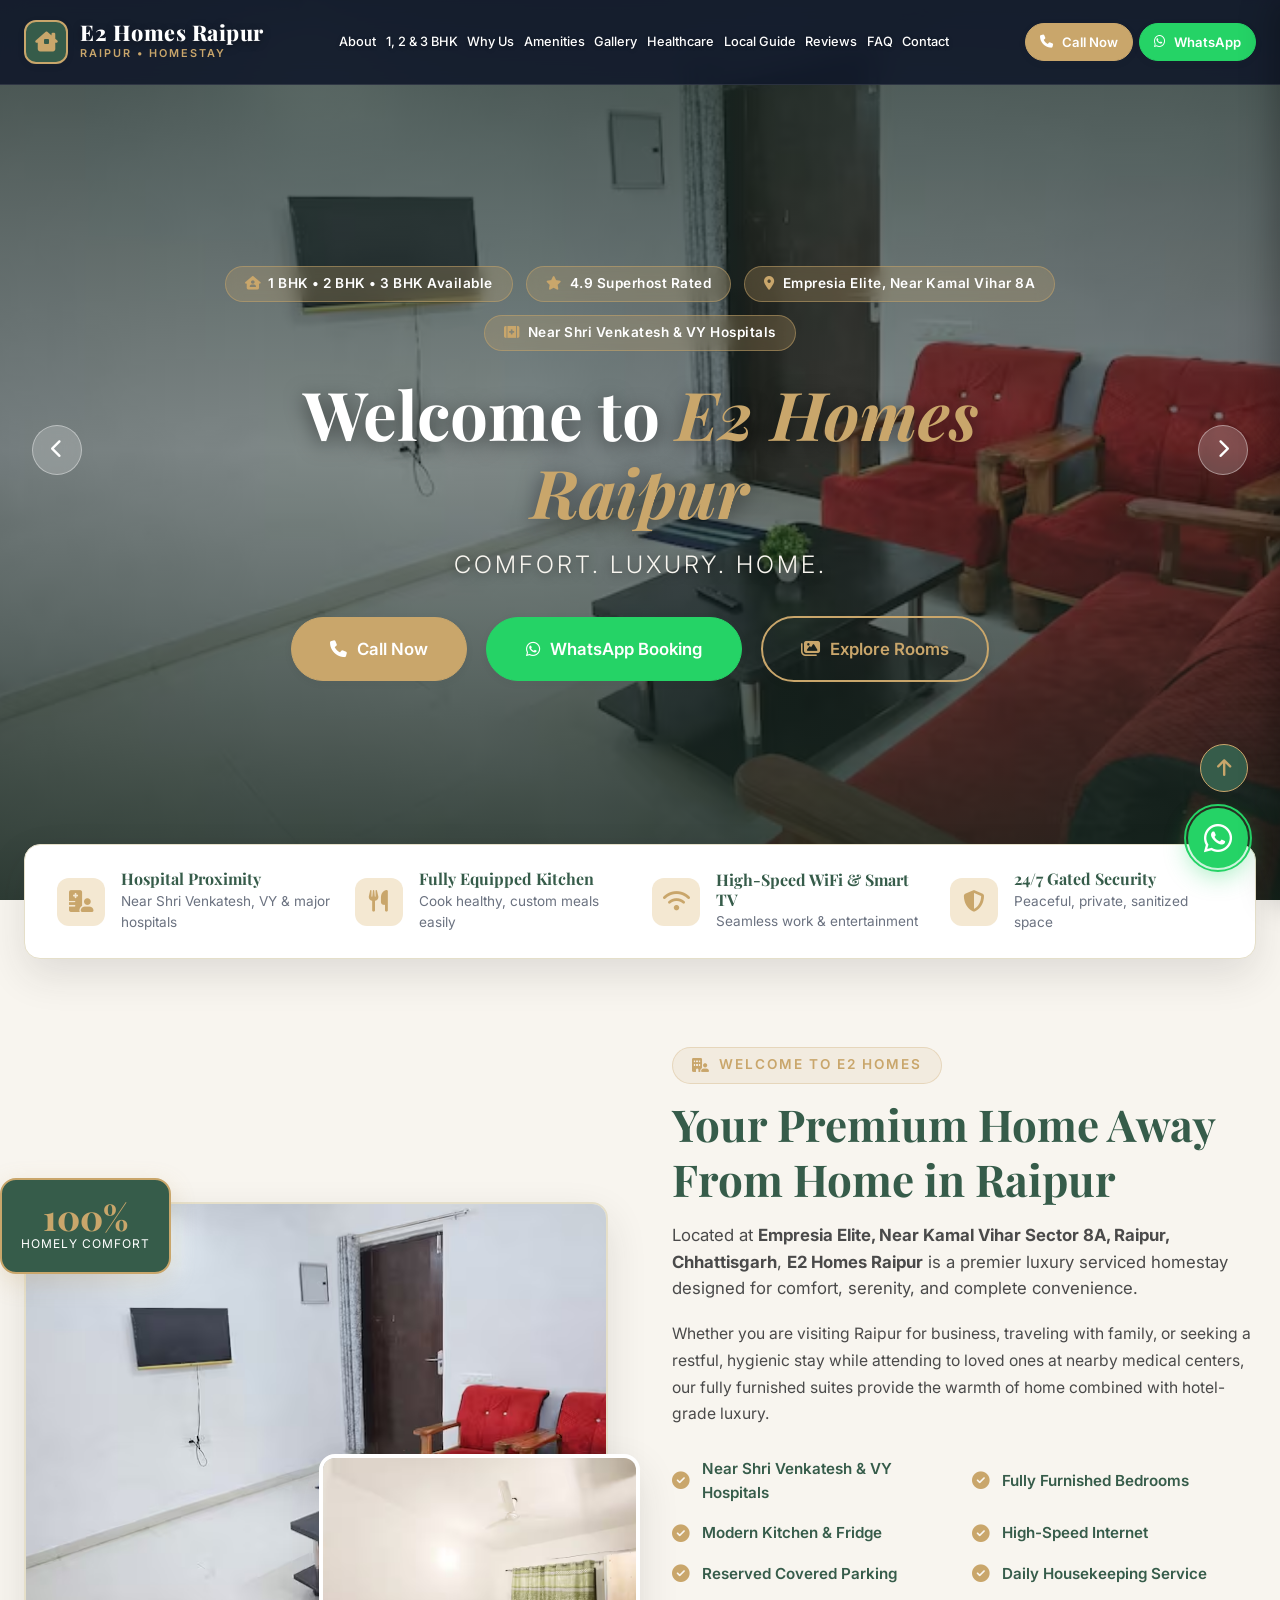
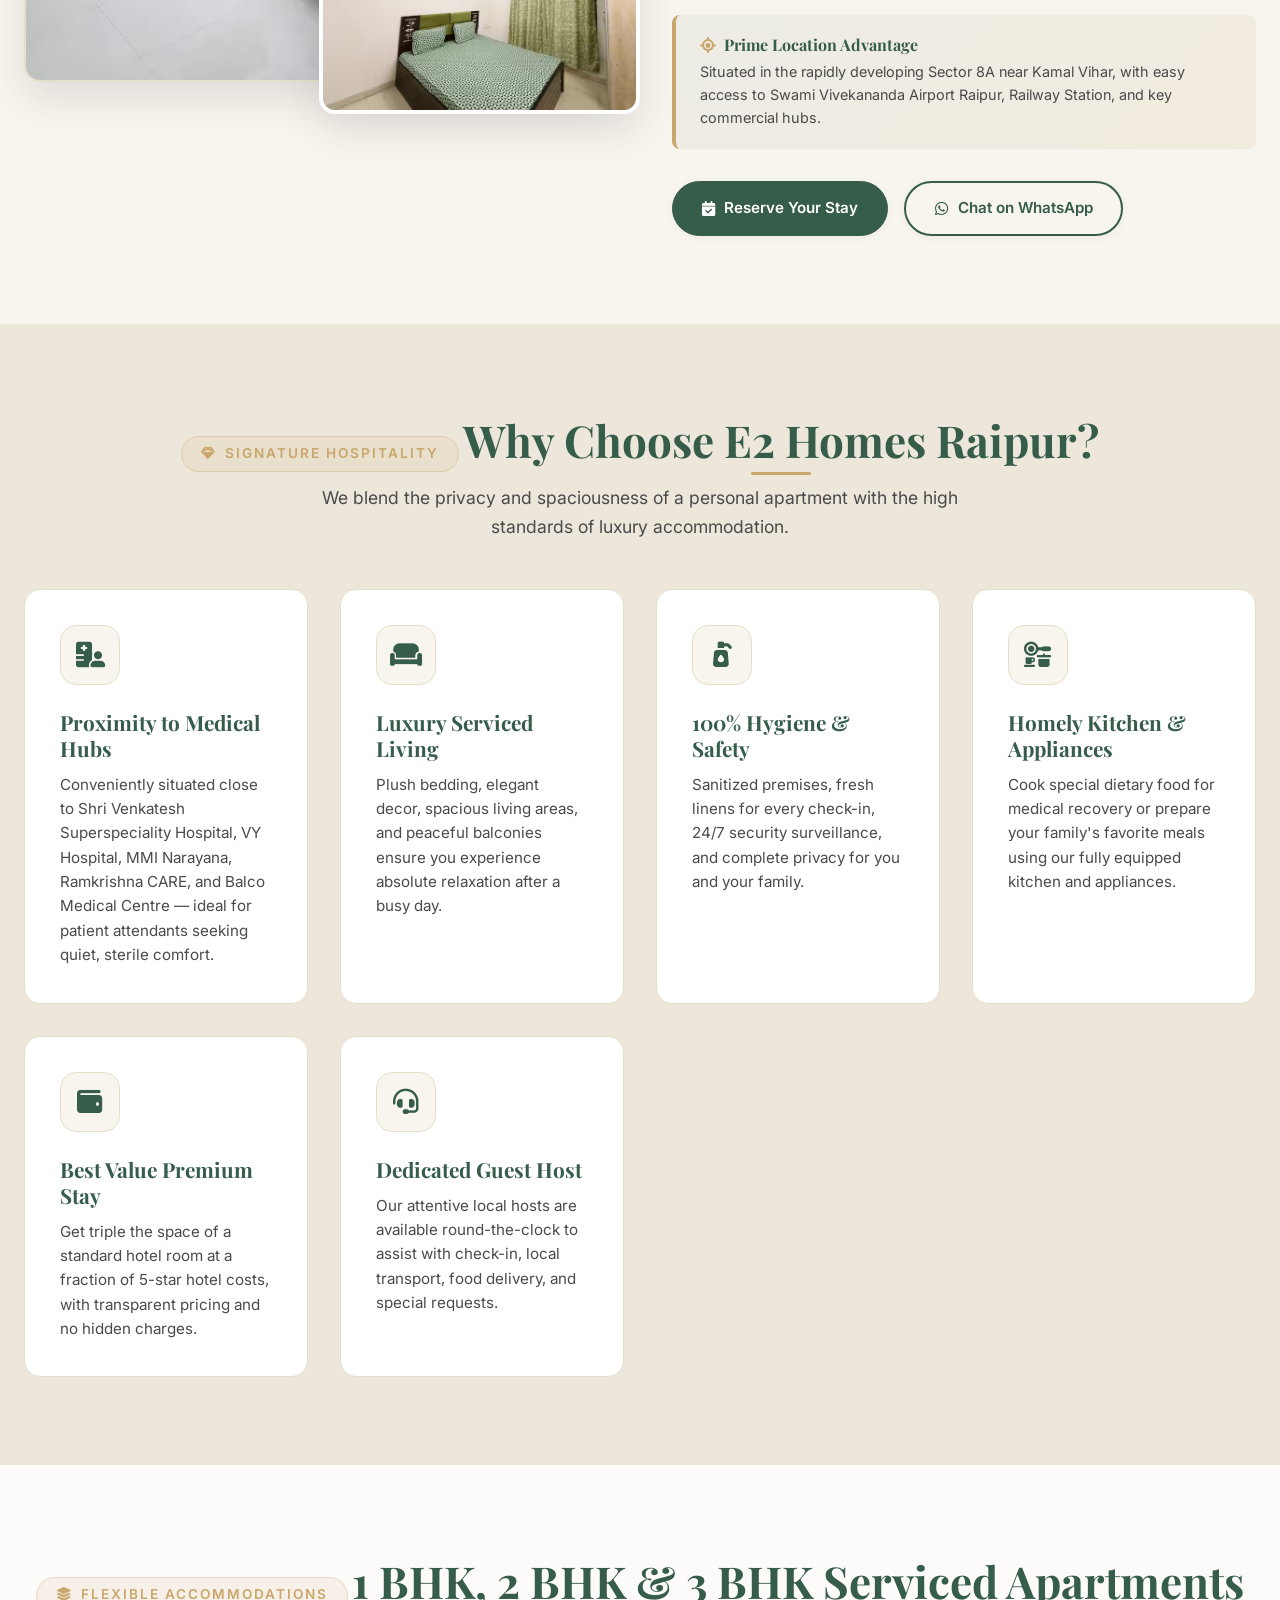
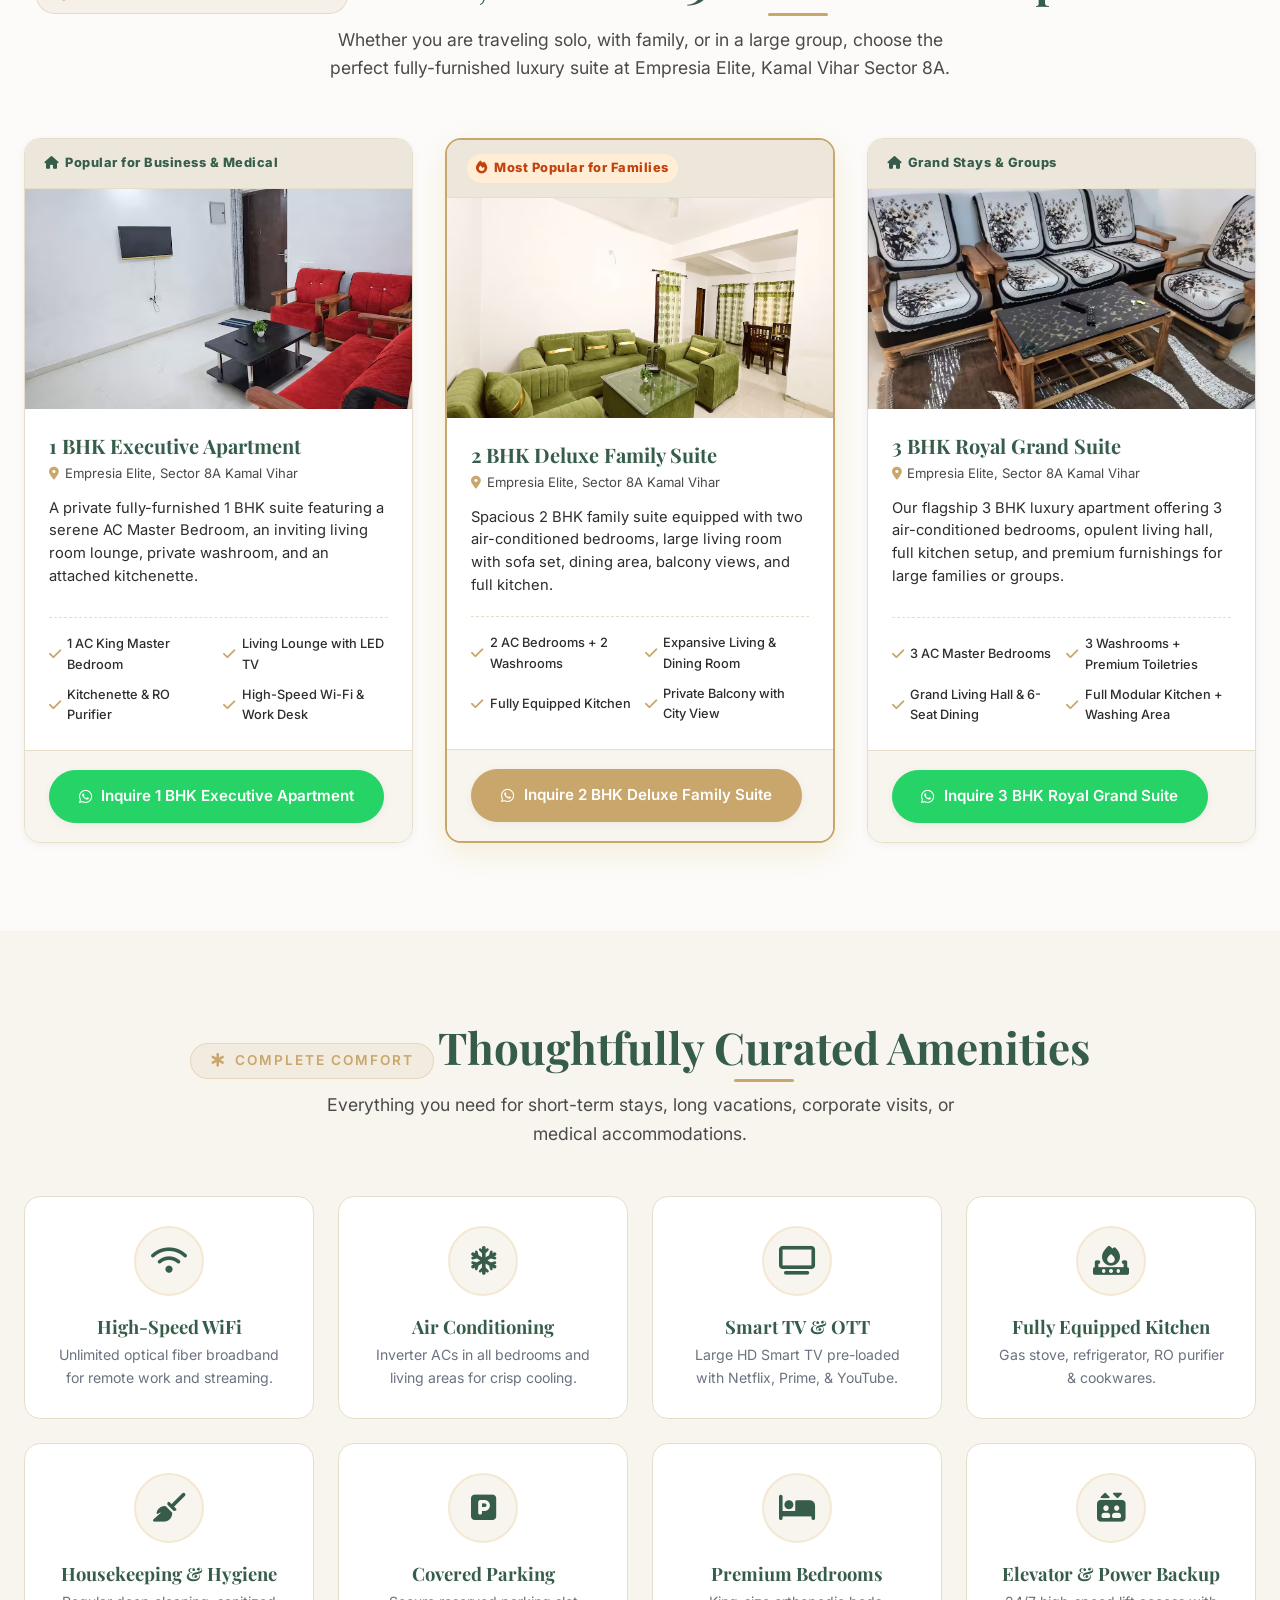
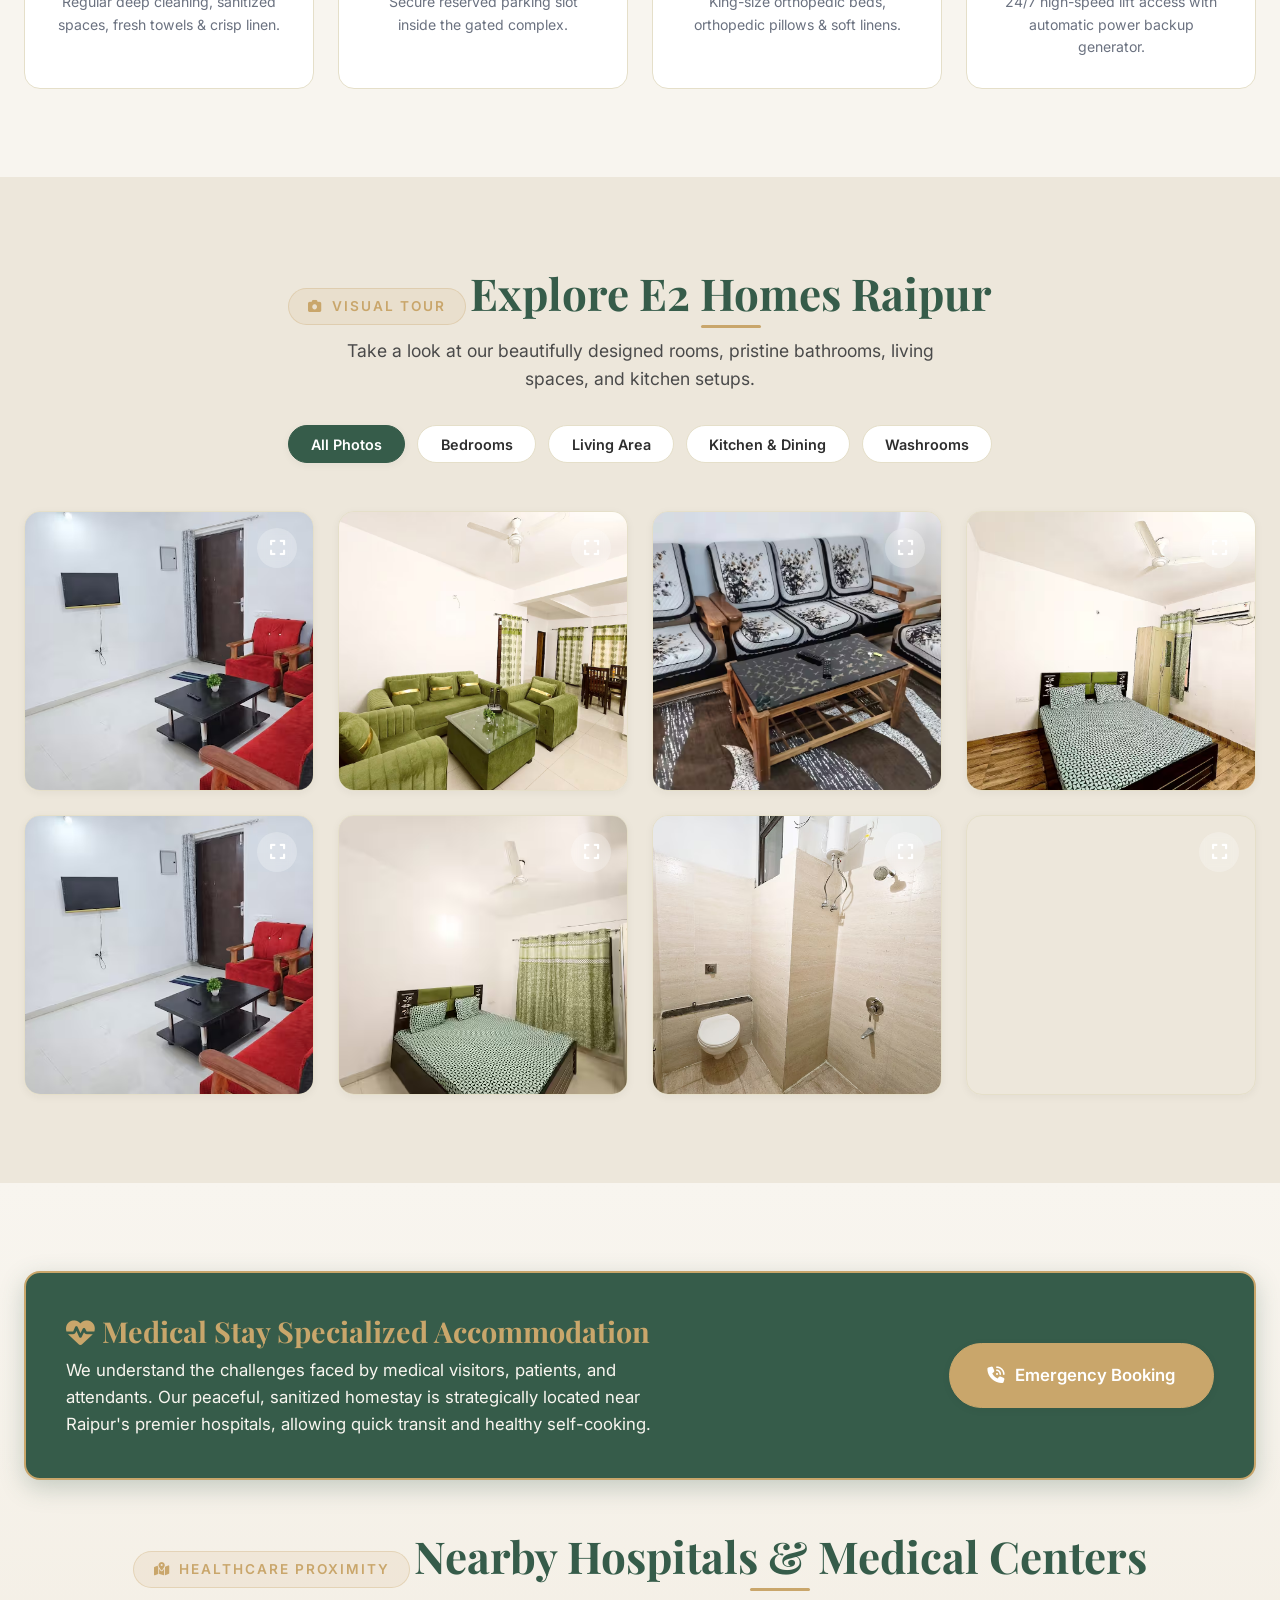
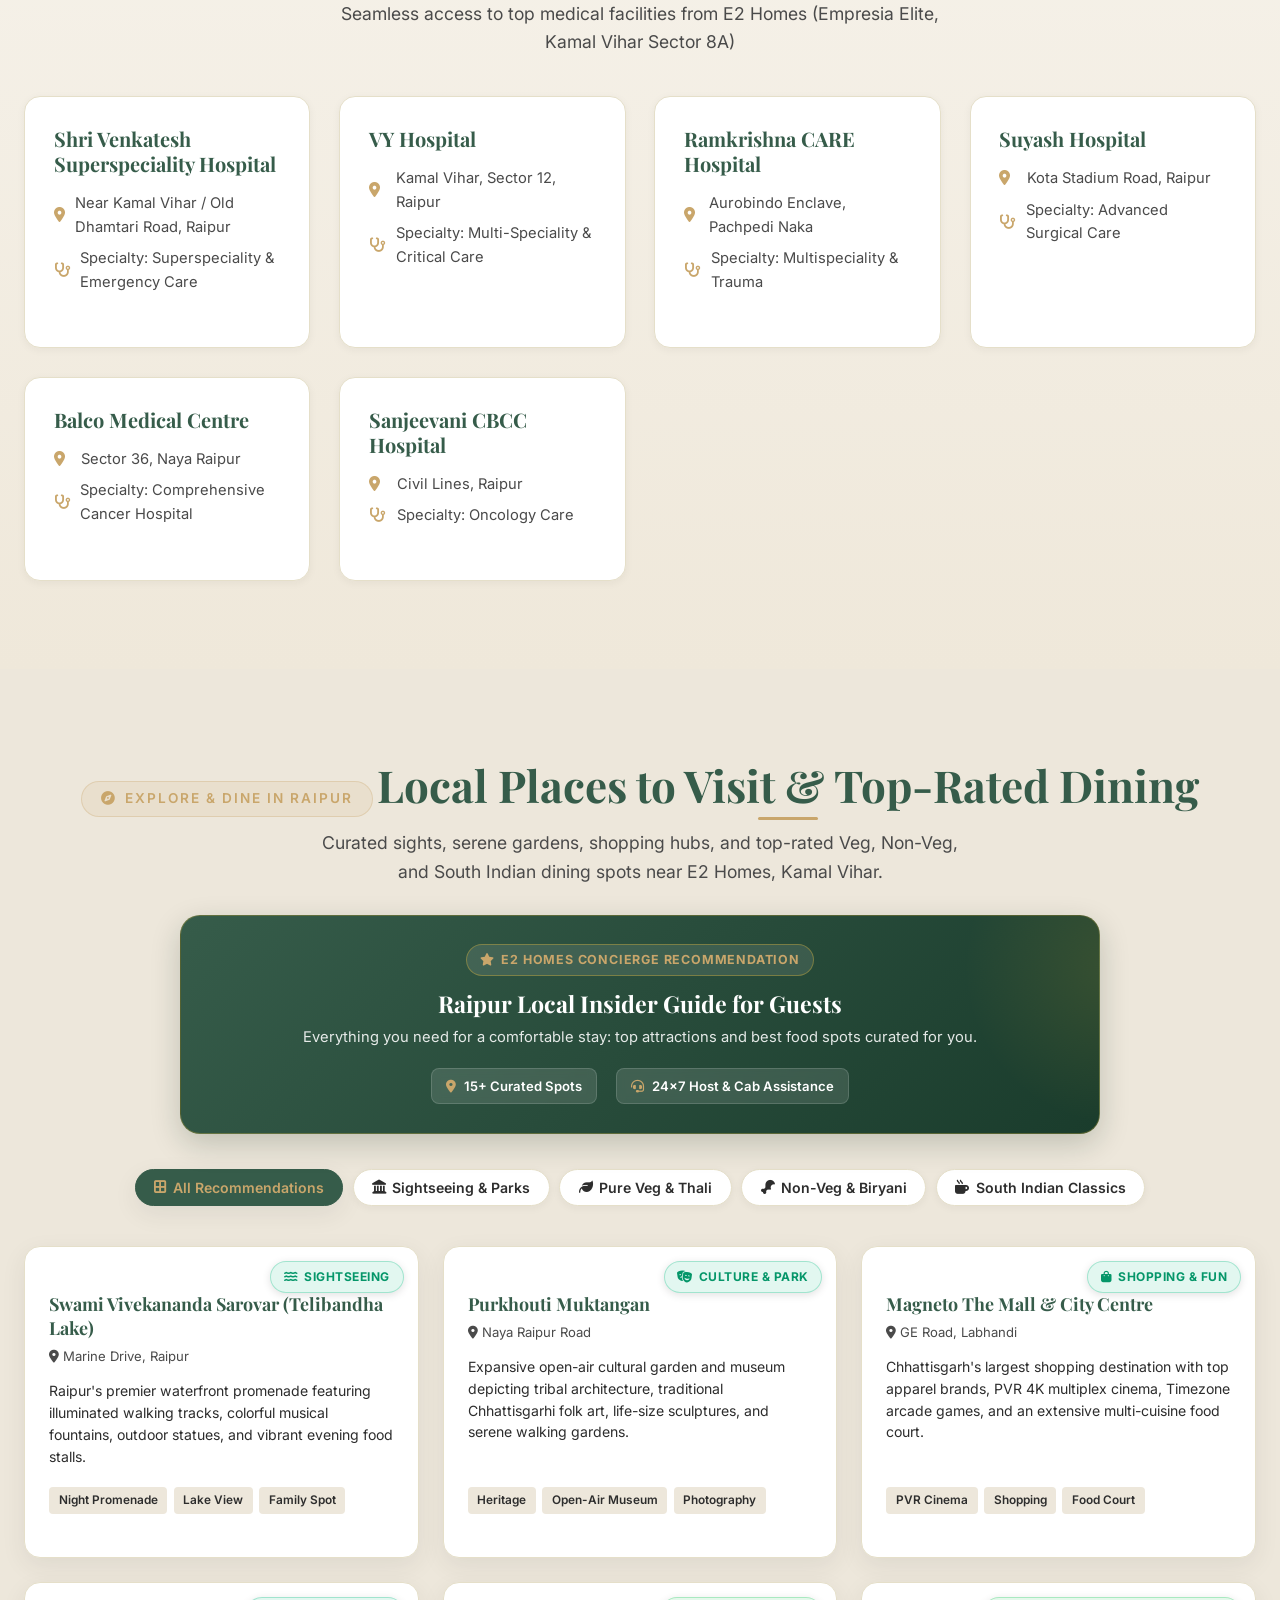
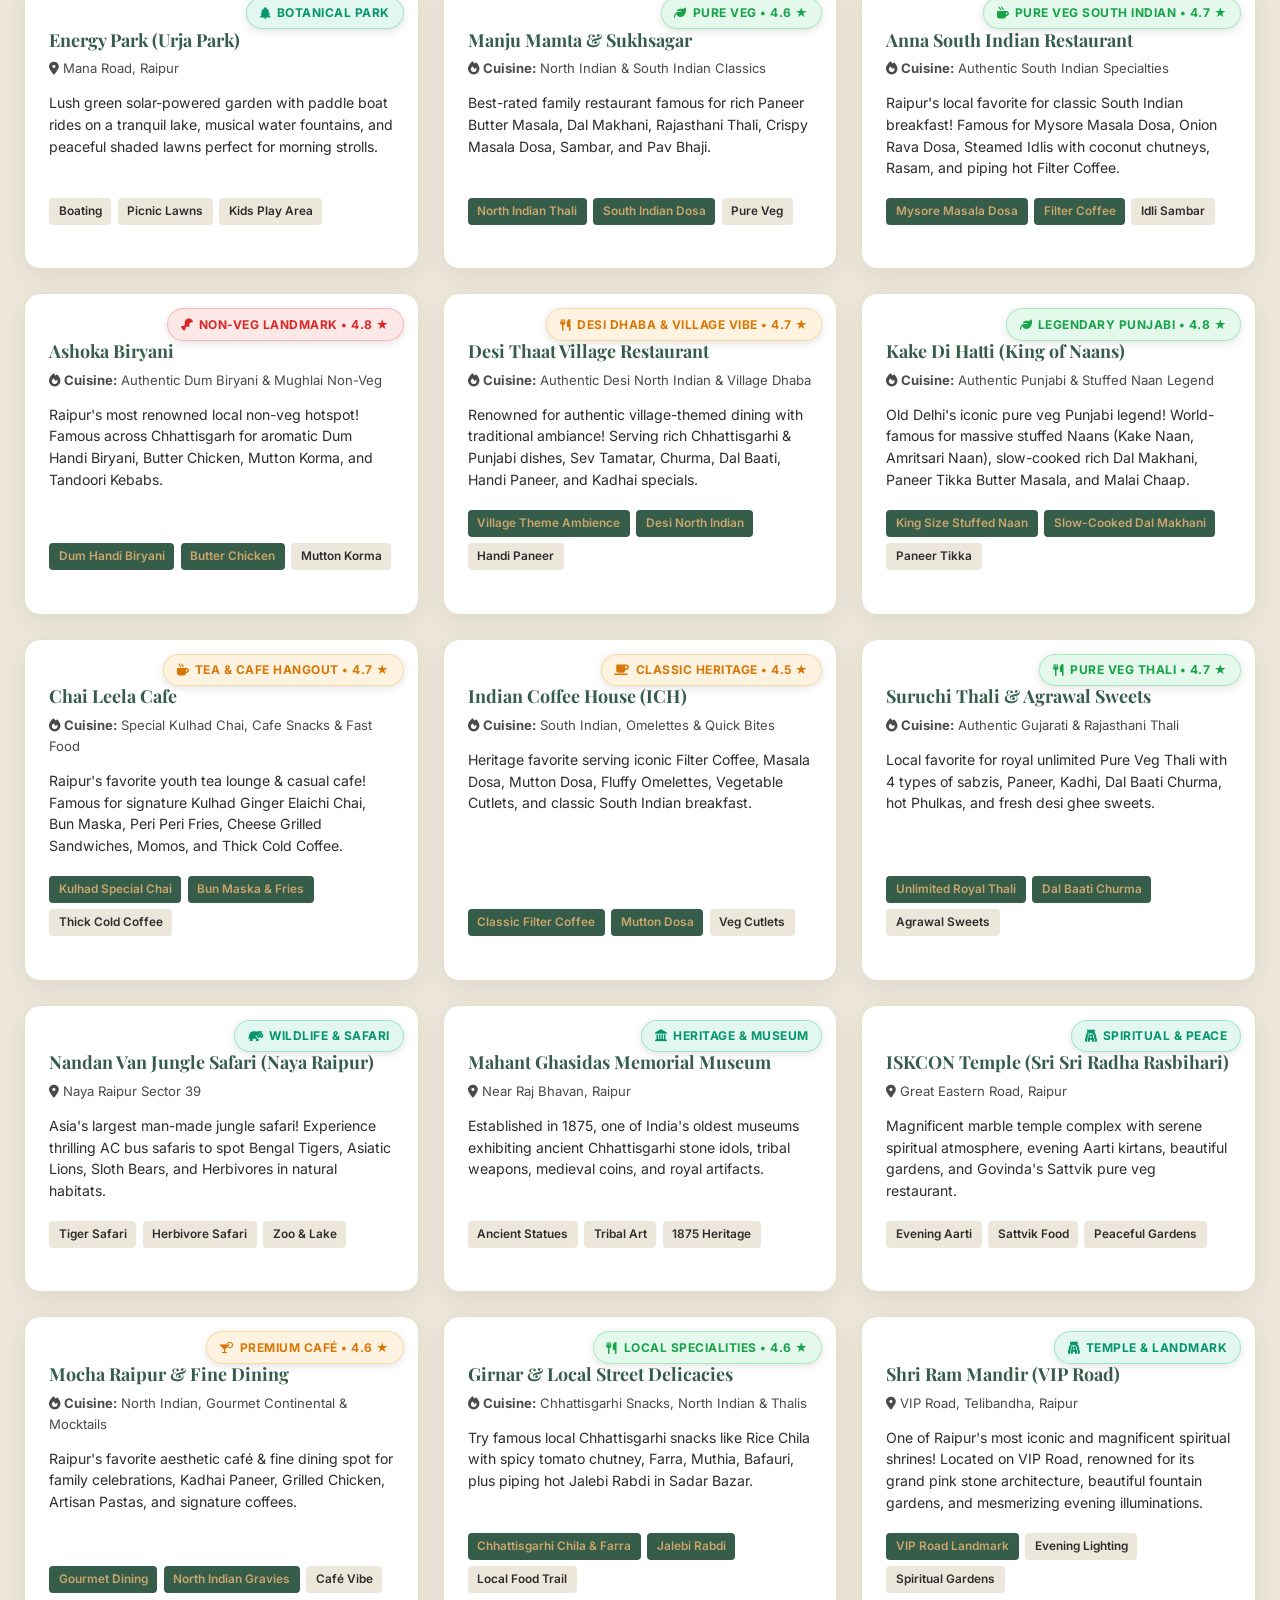
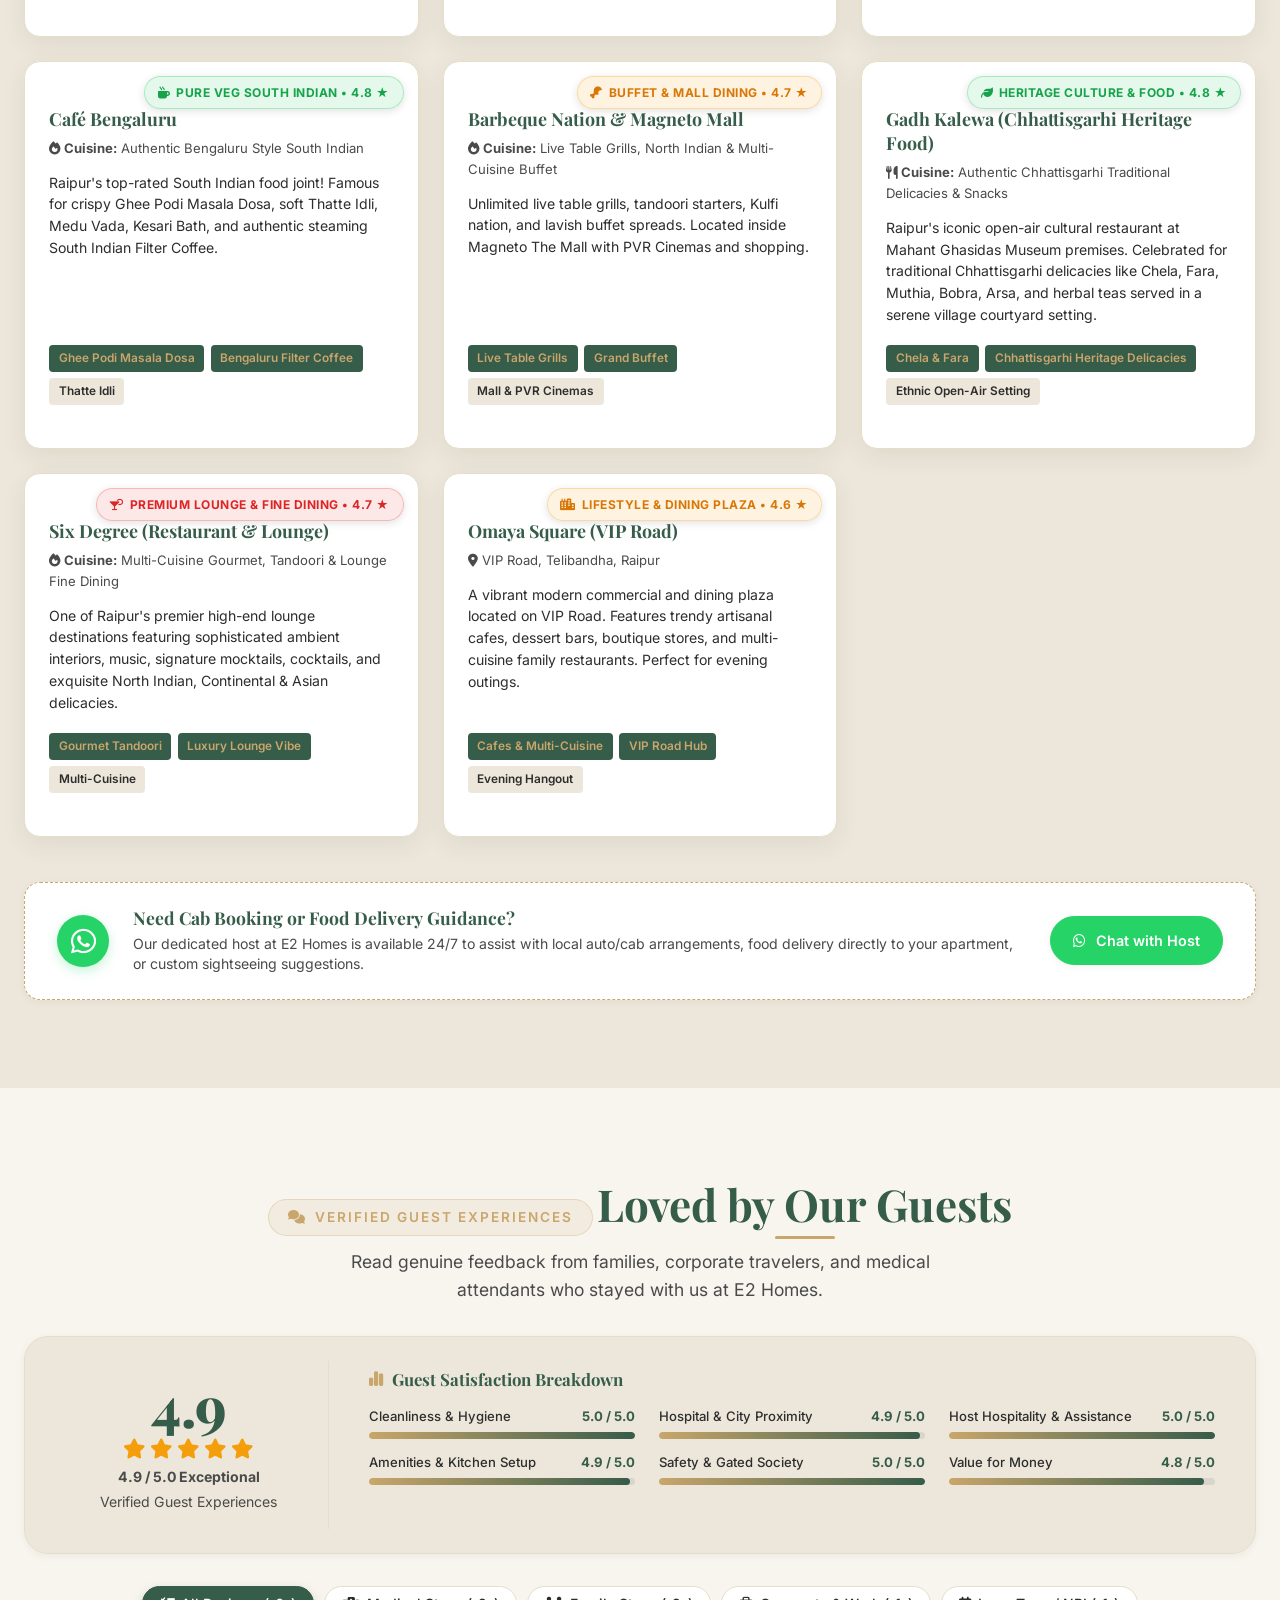
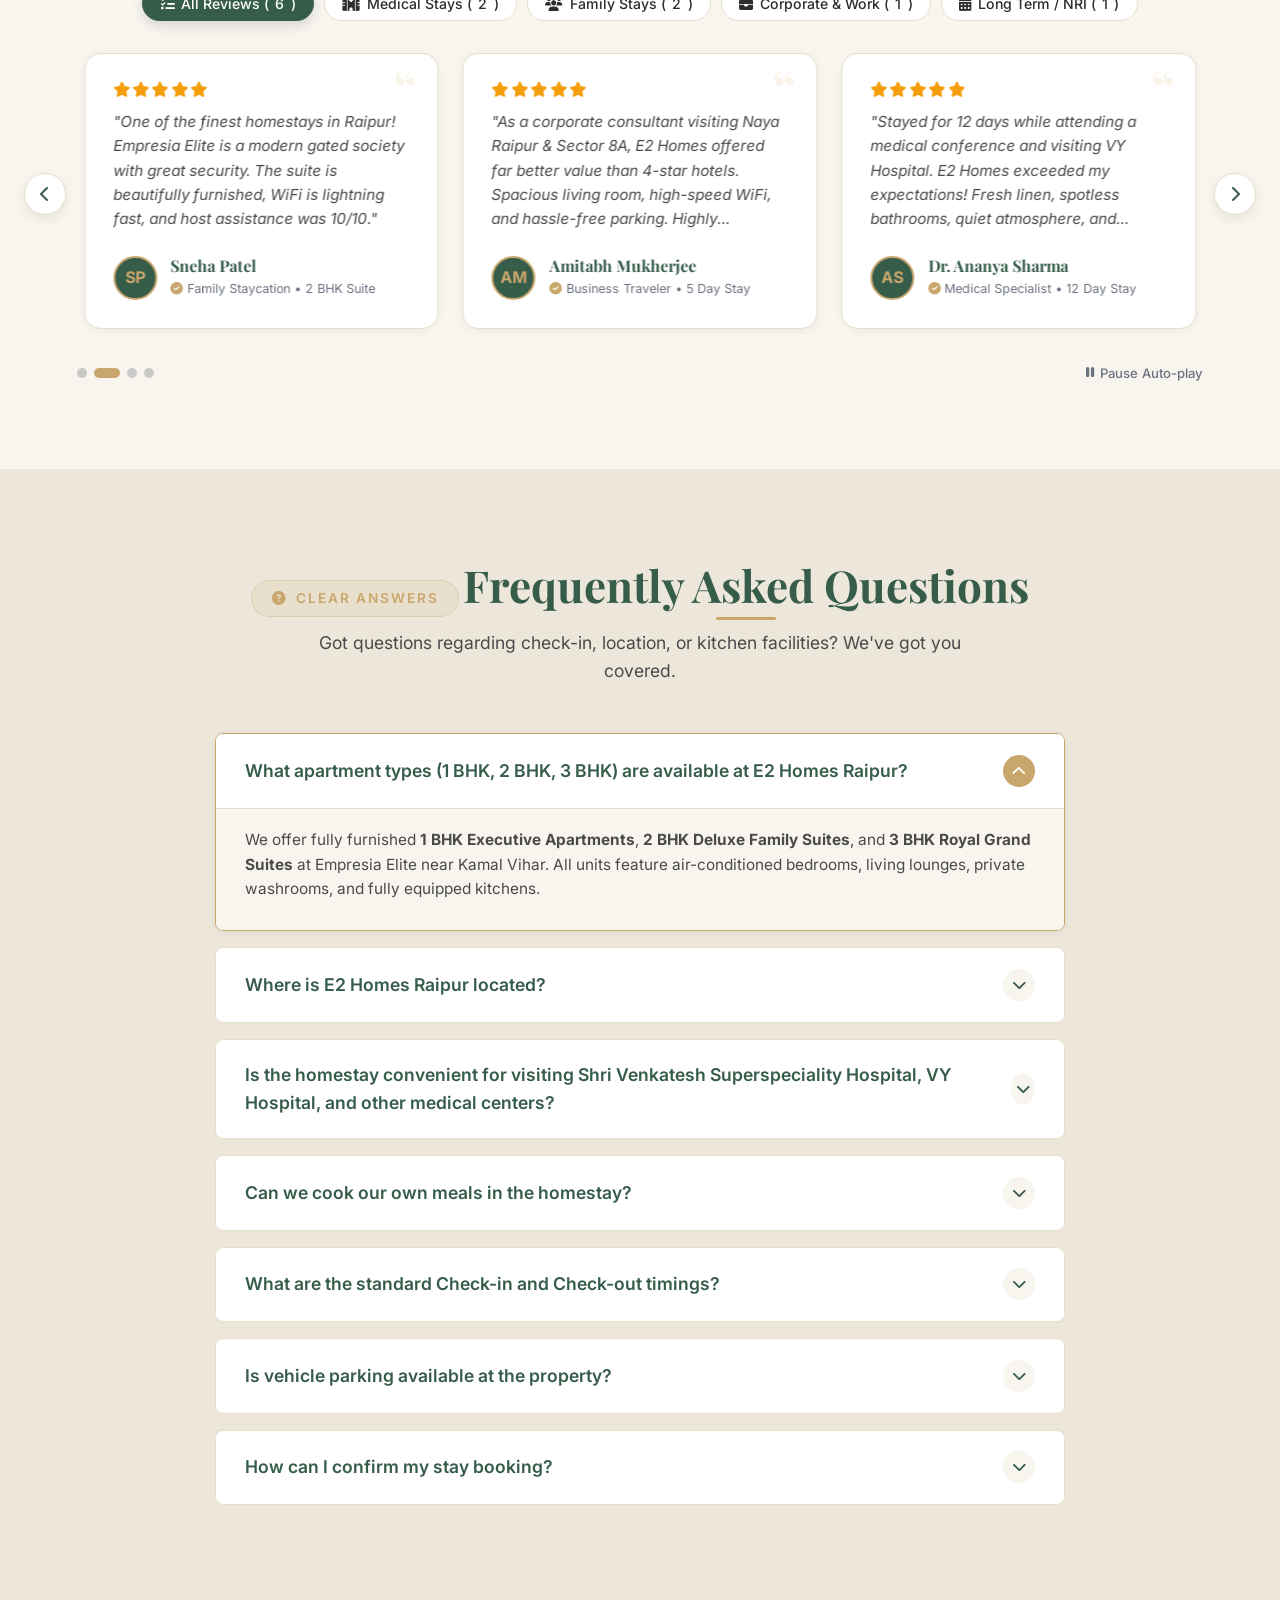
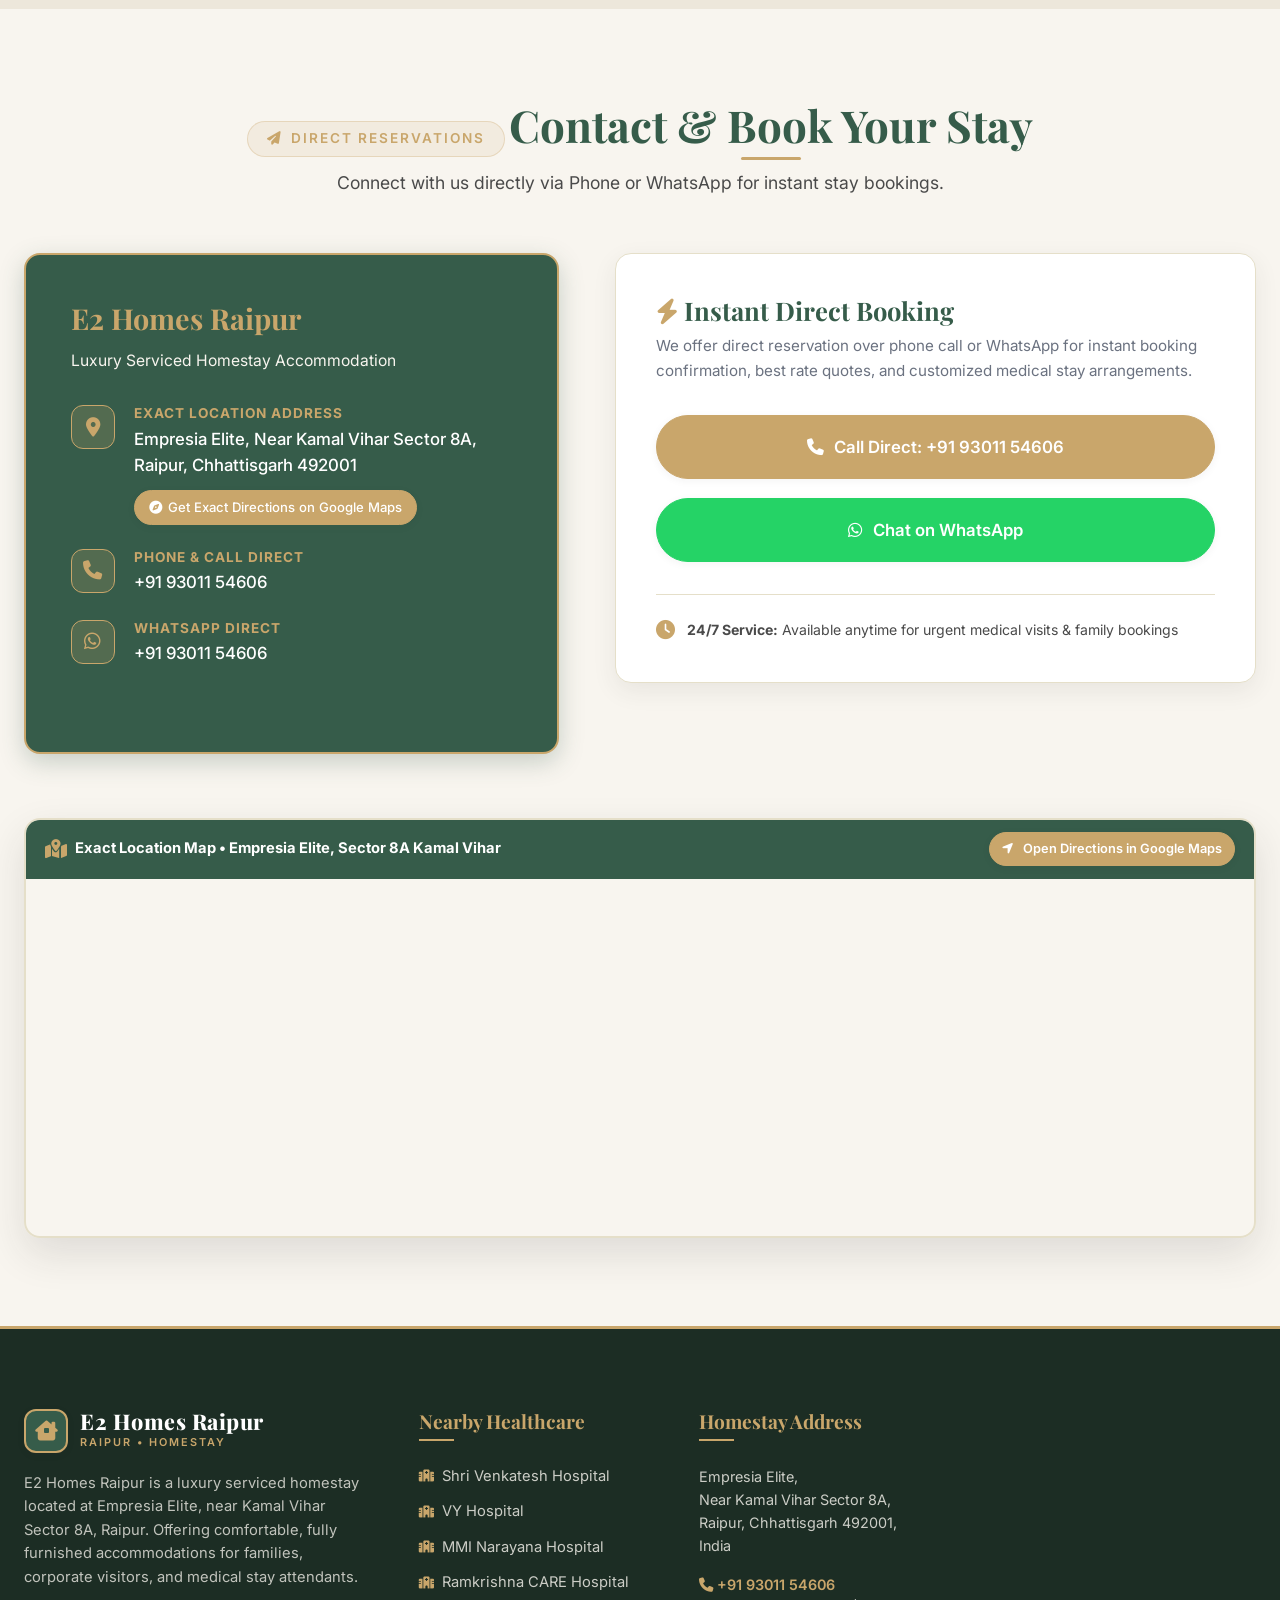
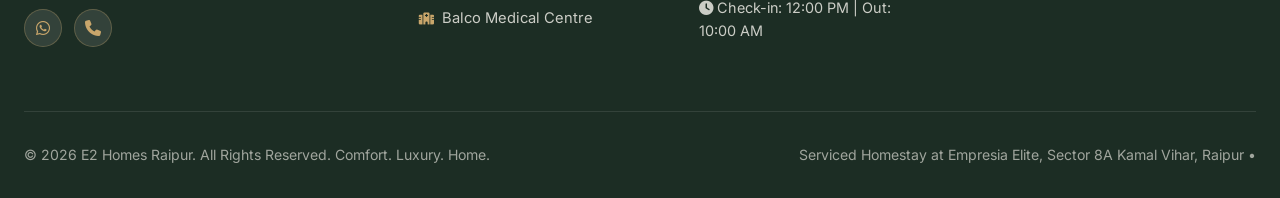
==== commit 0ef007f9: "Update index.html" ====
--- a/index.html
+++ b/index.html
@@ -1,4 +1,4 @@
-<!DOCTYPE html>
+ <!DOCTYPE html>
 <html lang="en">
 <head>
   <meta charset="UTF-8">
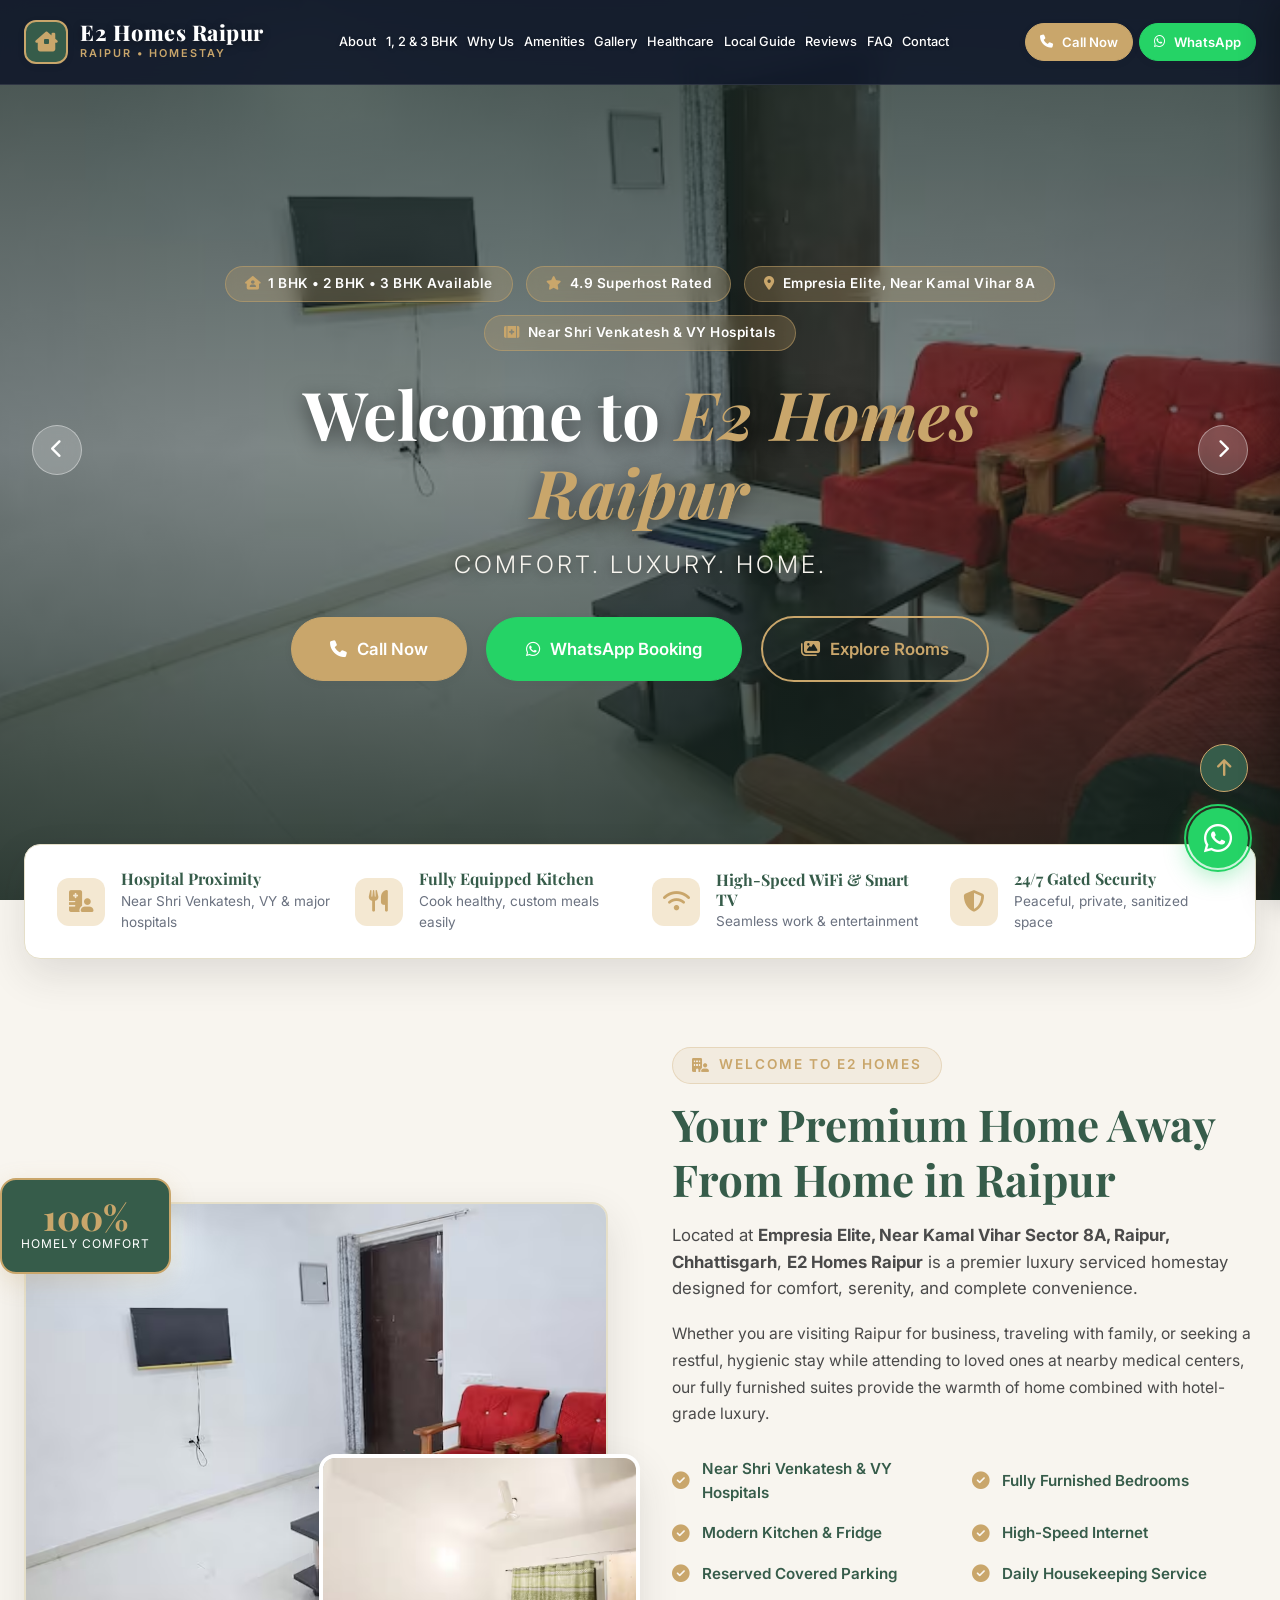
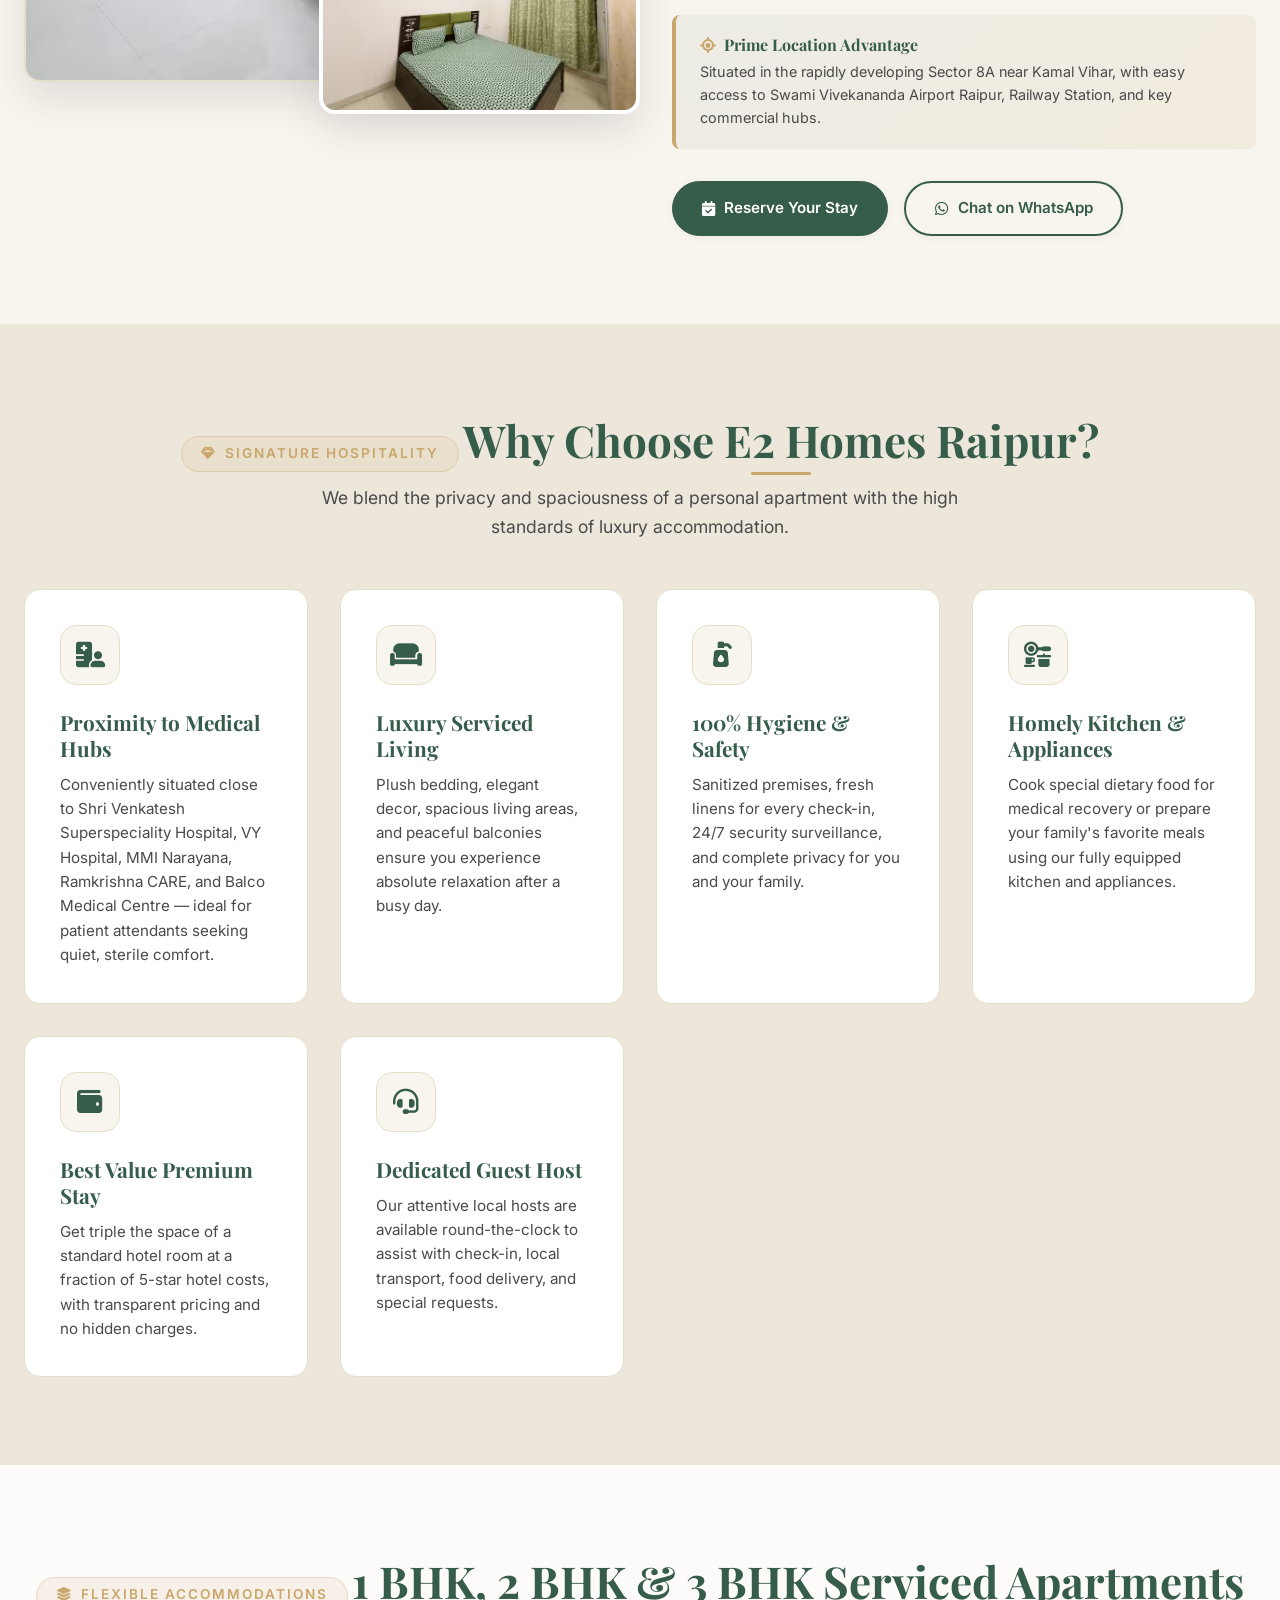
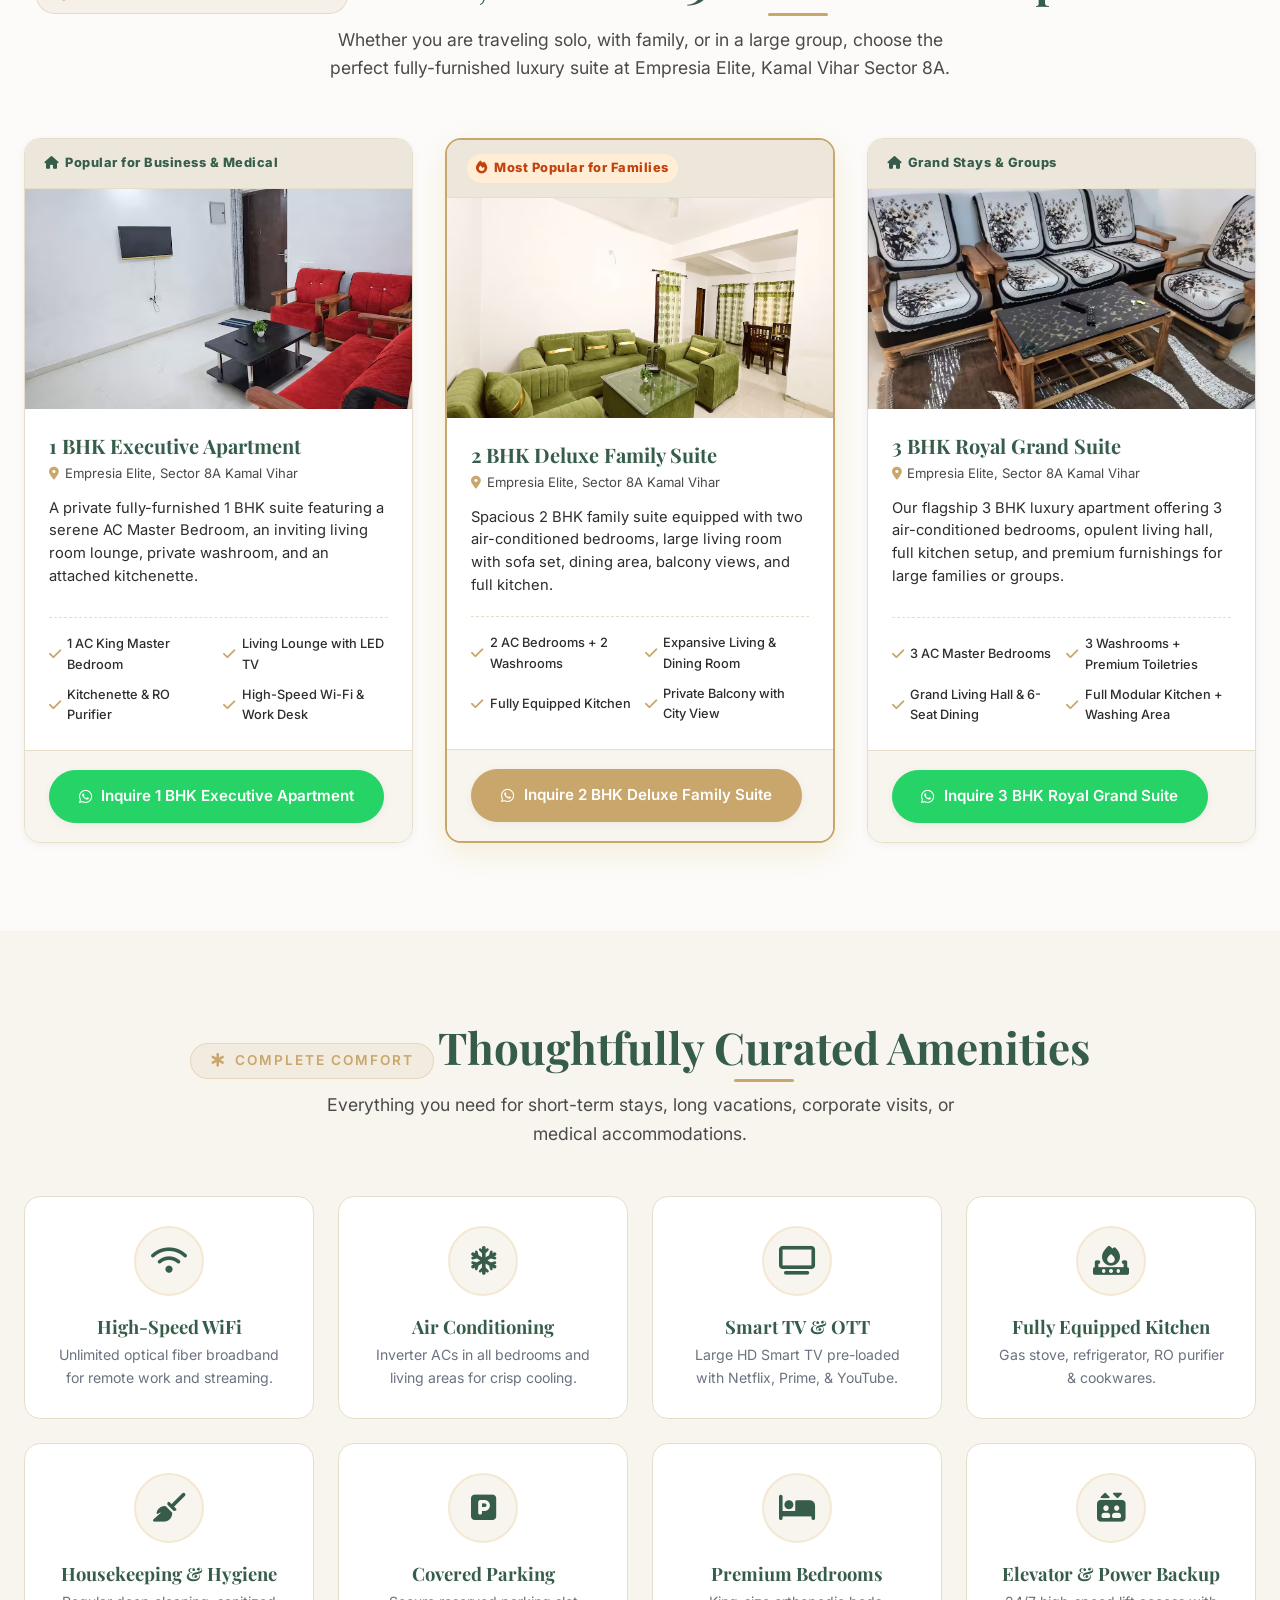
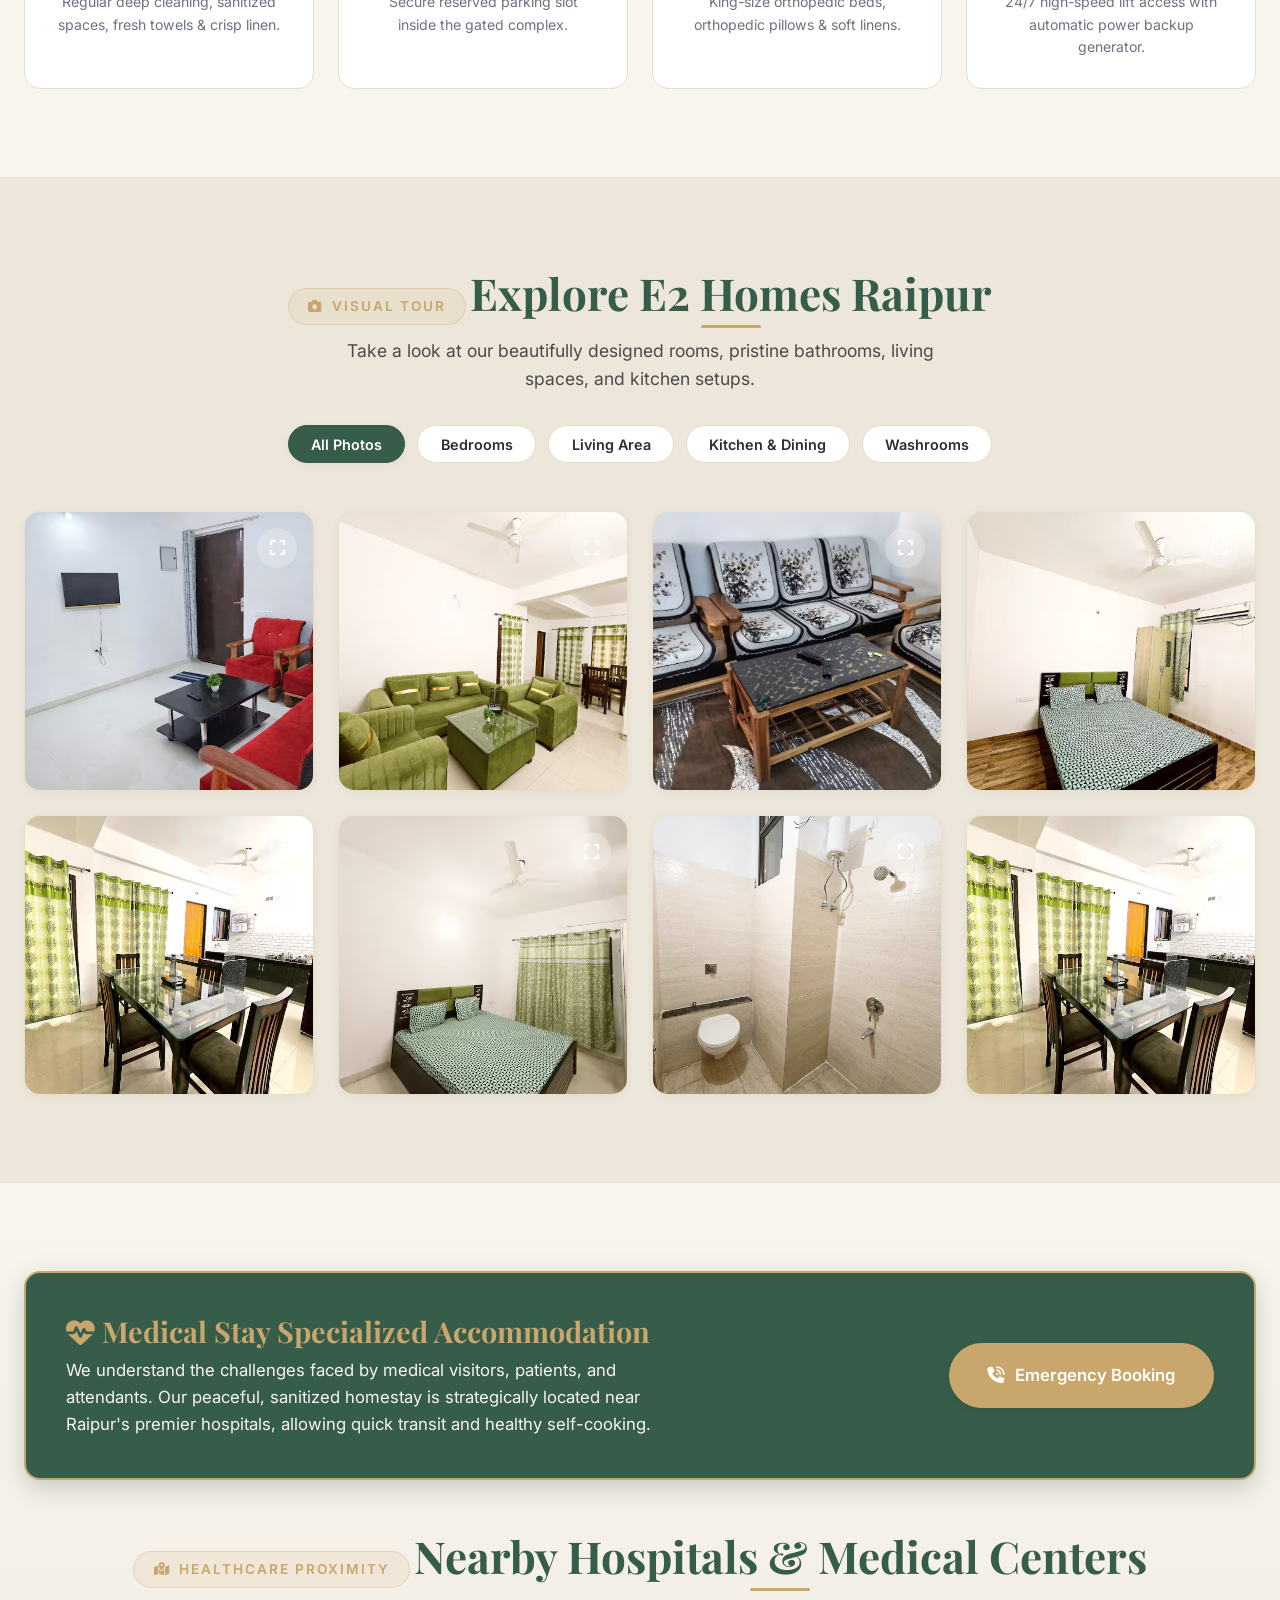
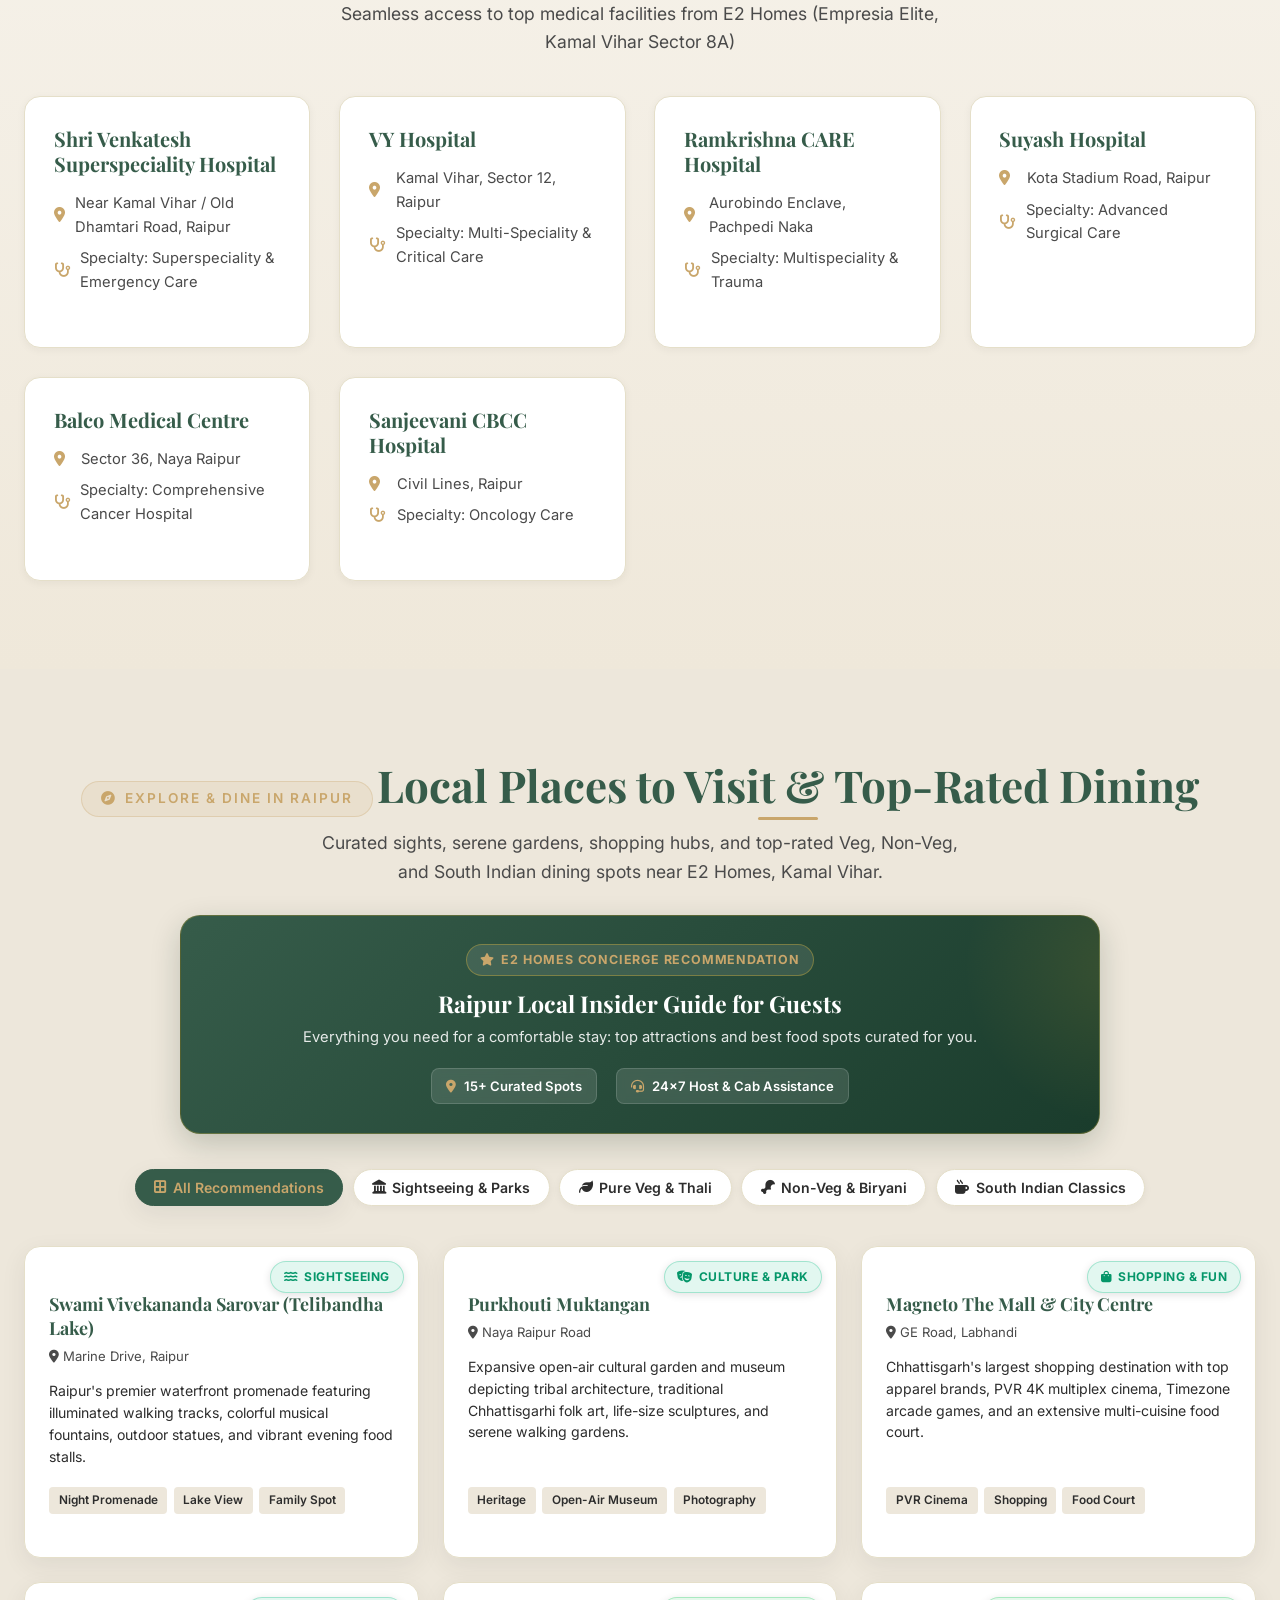
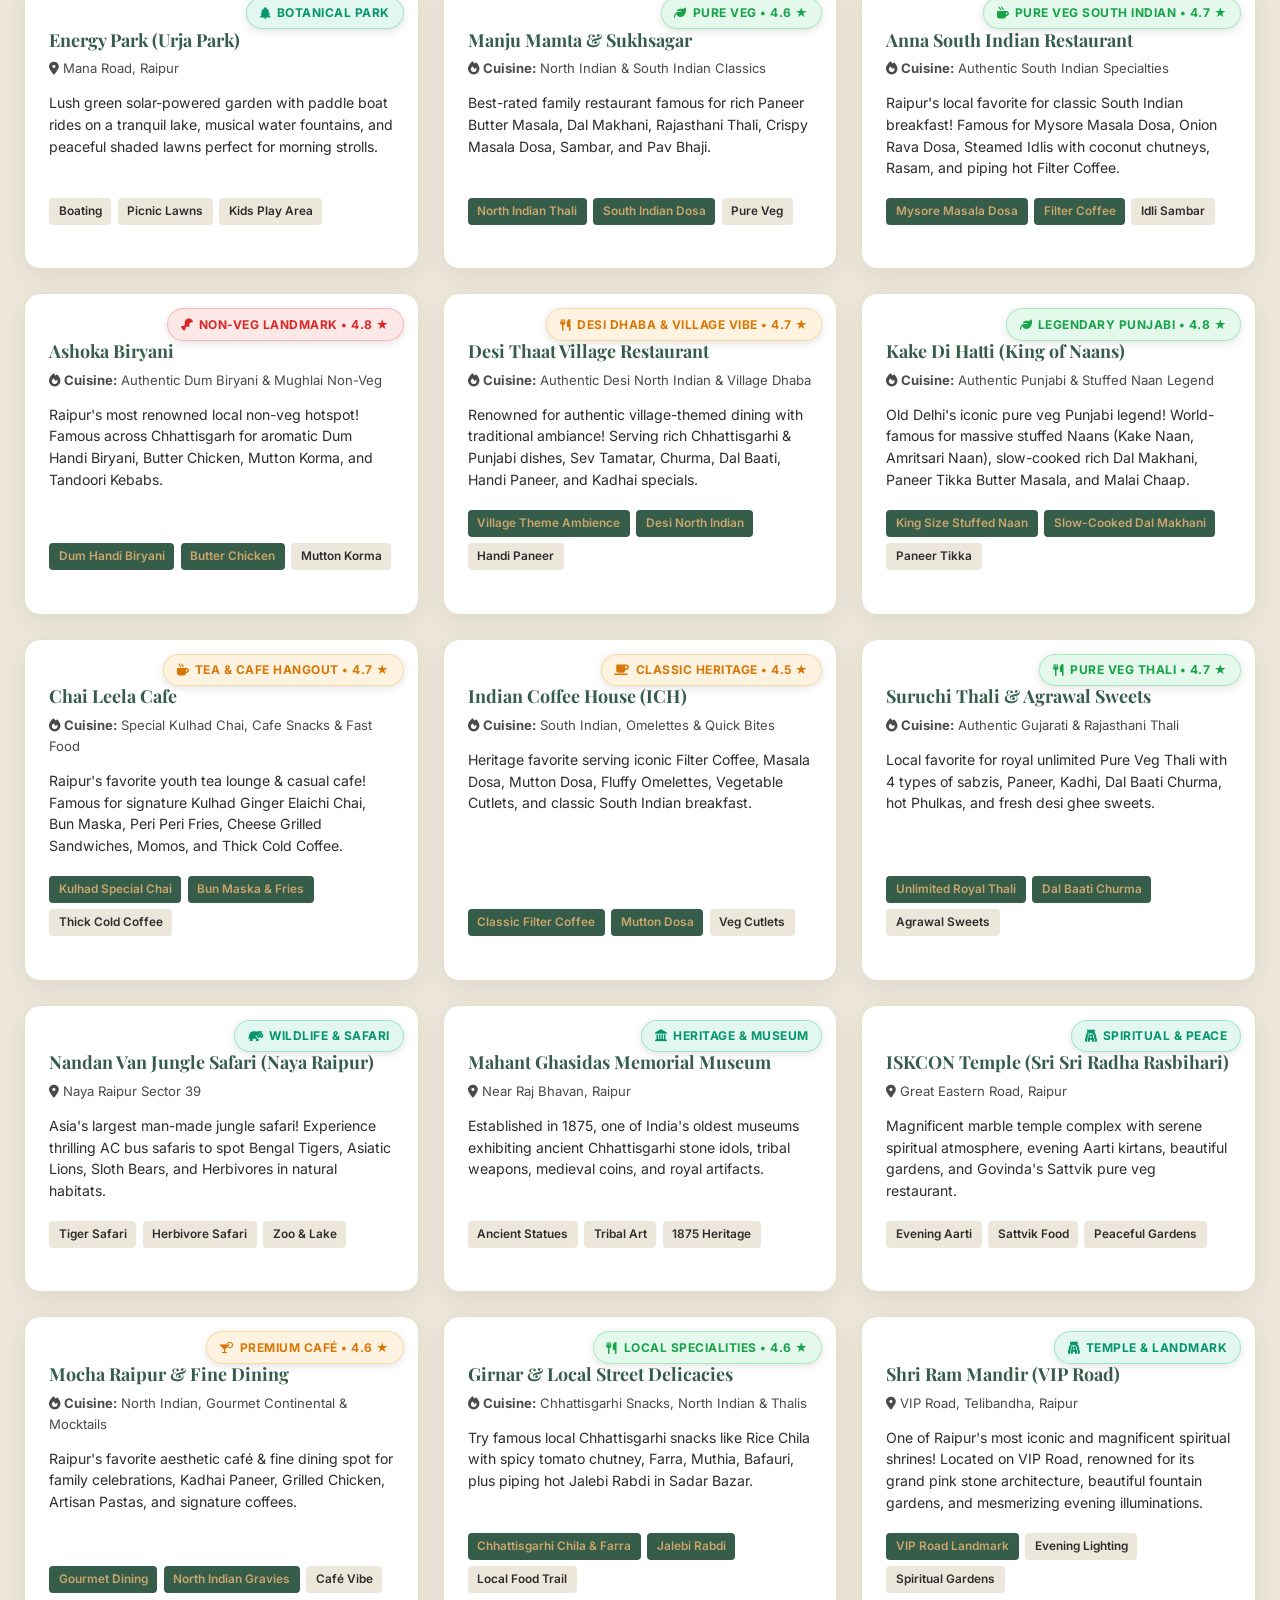
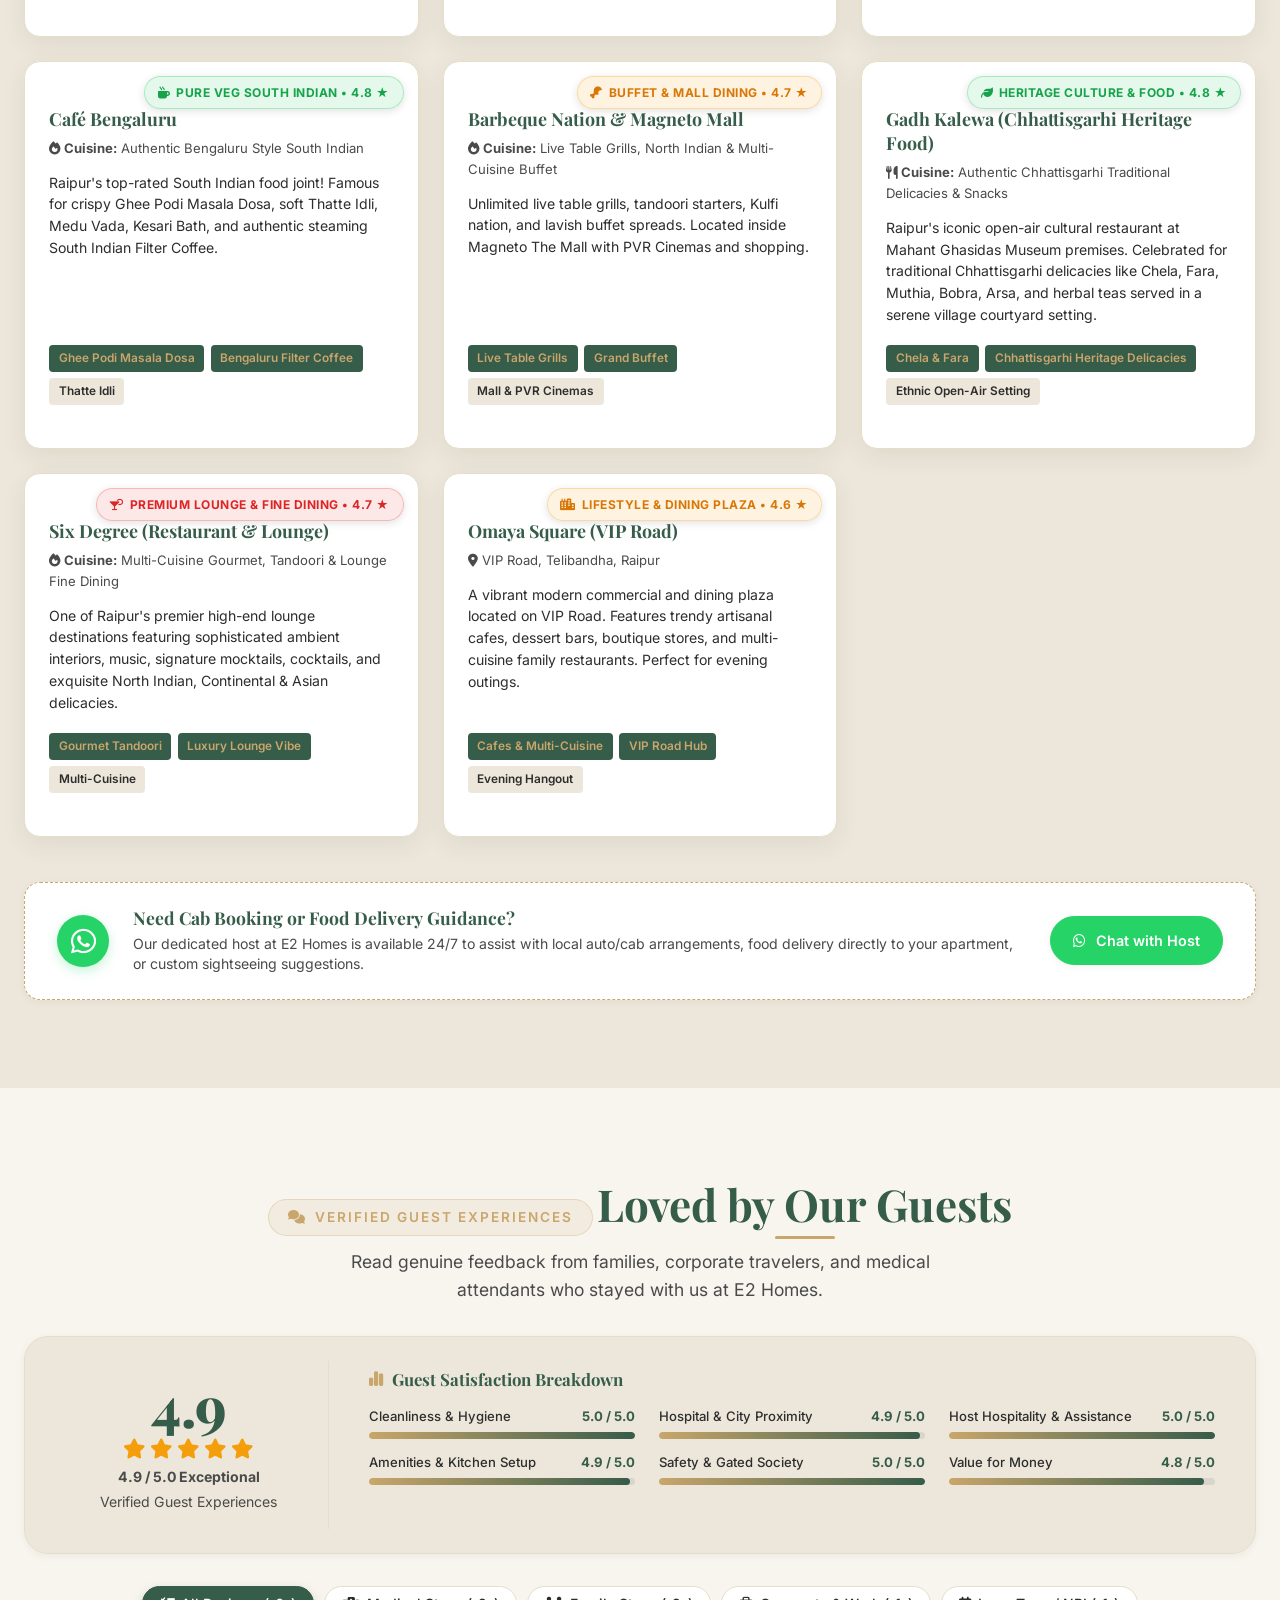
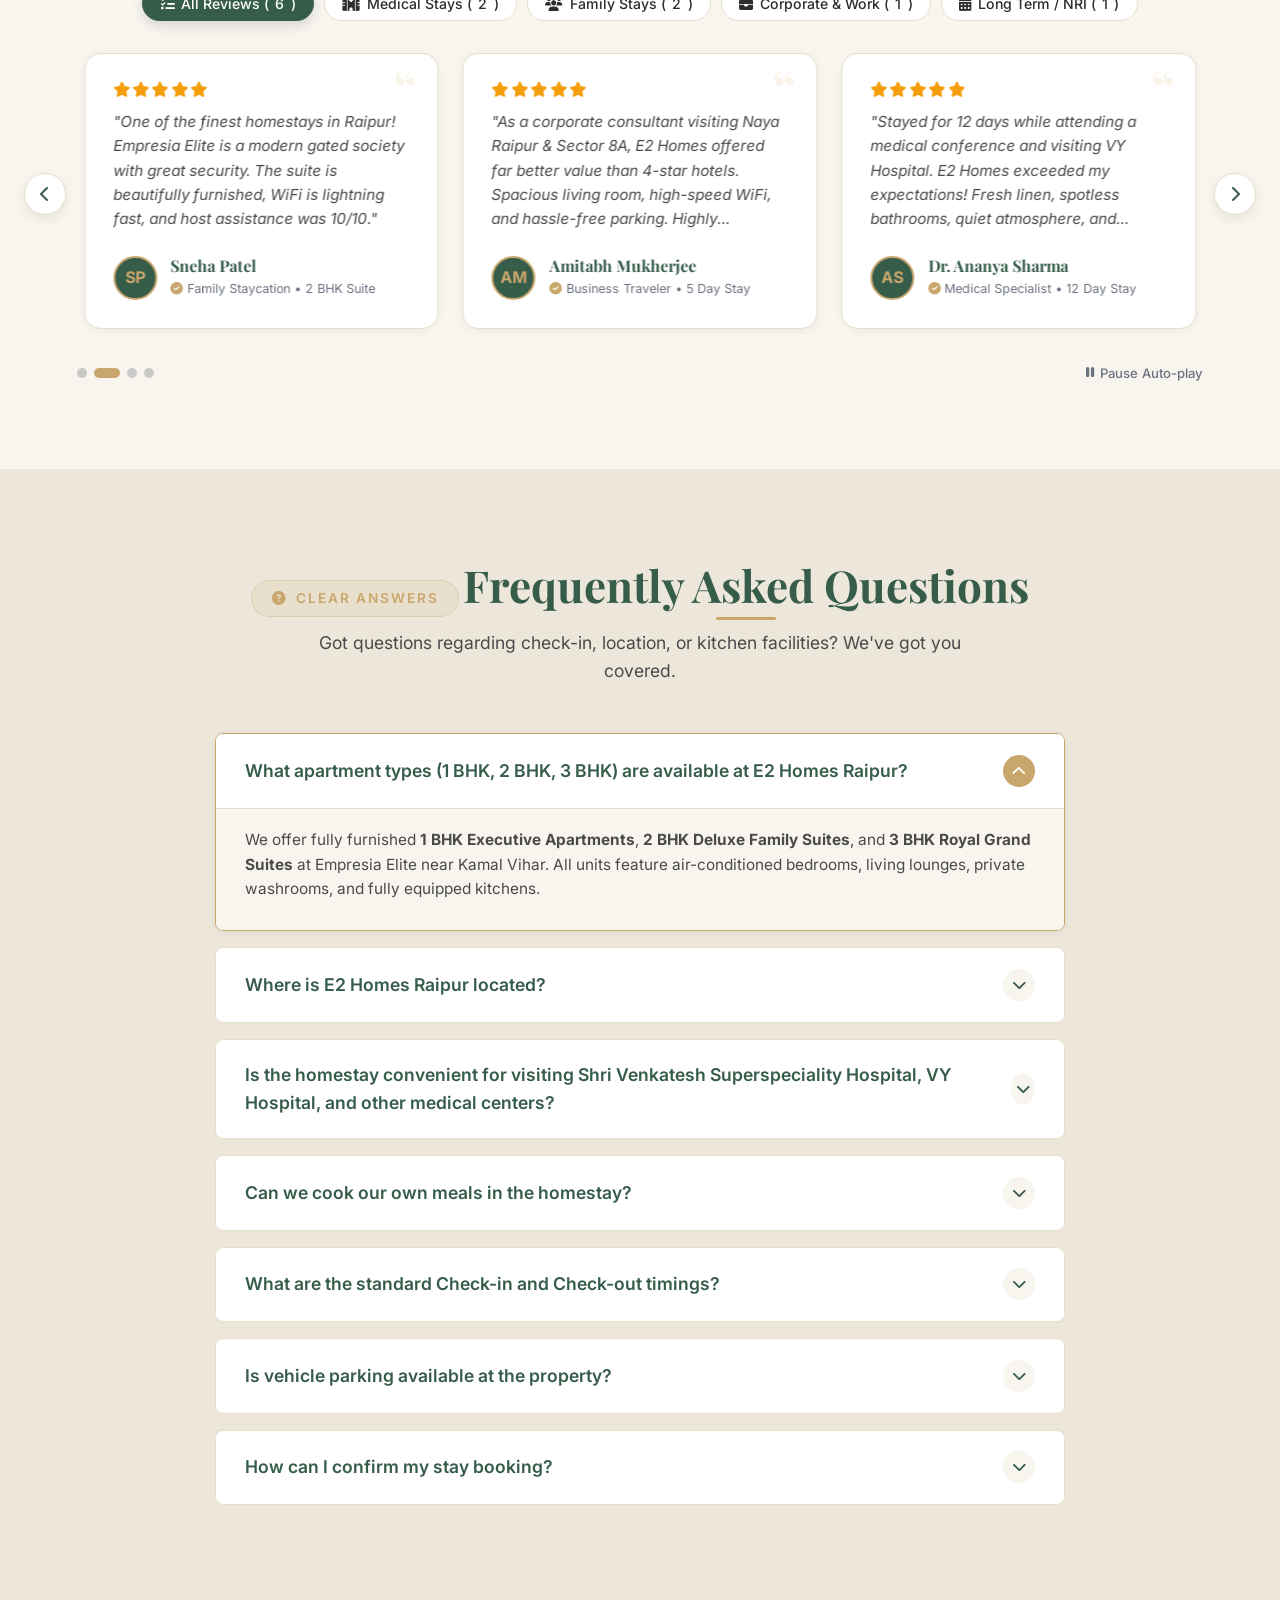
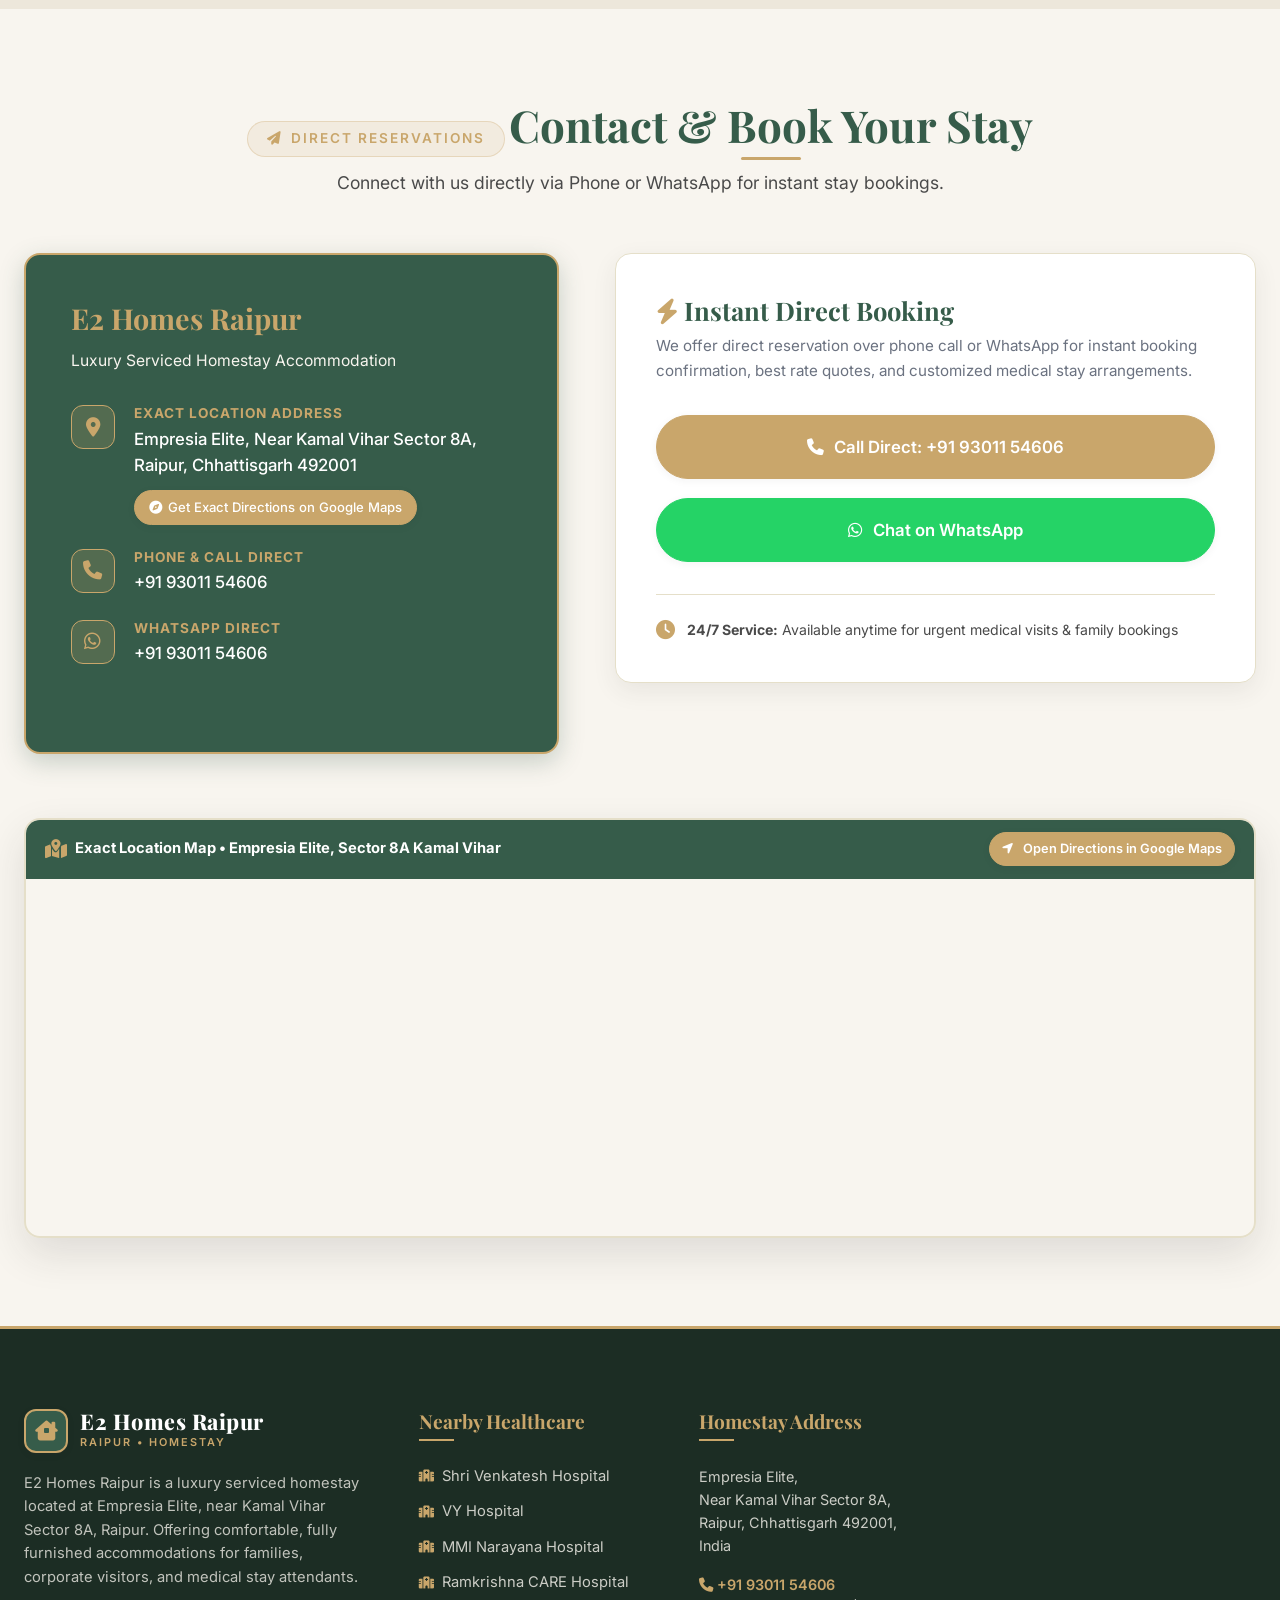
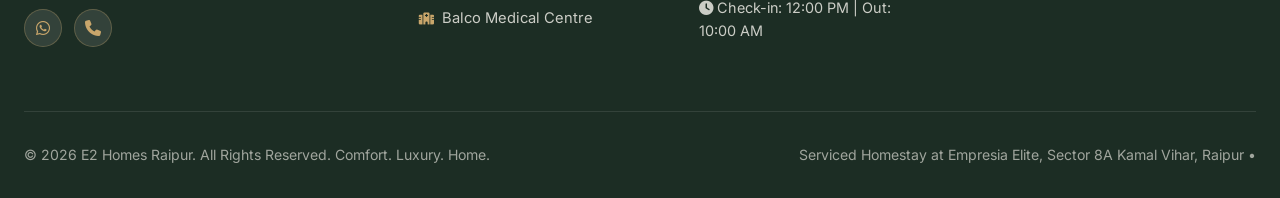
==== commit 70e83222: "Update index.html" ====
--- a/index.html
+++ b/index.html
@@ -1,4 +1,4 @@
- <!DOCTYPE html>
+<!DOCTYPE html>
 <html lang="en">
 <head>
   <meta charset="UTF-8">
@@ -711,7 +711,7 @@
 
         <!-- Item 5: Real Kitchen Setup -->
         <div class="gallery-item animate-on-scroll" data-category="kitchen">
-          <img src="./assets/real-kitchen-dining.svg" data-img-key="gallery-5" alt="Fully Equipped Kitchen - E2 Homes" class="gallery-img" loading="lazy" decoding="async" referrerpolicy="no-referrer">
+          <img src="./assets/dining-table.avif" data-img-key="gallery-5" alt="Fully Equipped Kitchen - E2 Homes" class="gallery-img" loading="lazy" decoding="async" referrerpolicy="no-referrer">
           <div class="gallery-overlay">
             <span class="gallery-category-tag">Kitchen & Dining</span>
             <h4 class="gallery-caption" data-label-key="gallery-5">Kitchen - Modular Kitchen Setup</h4>
